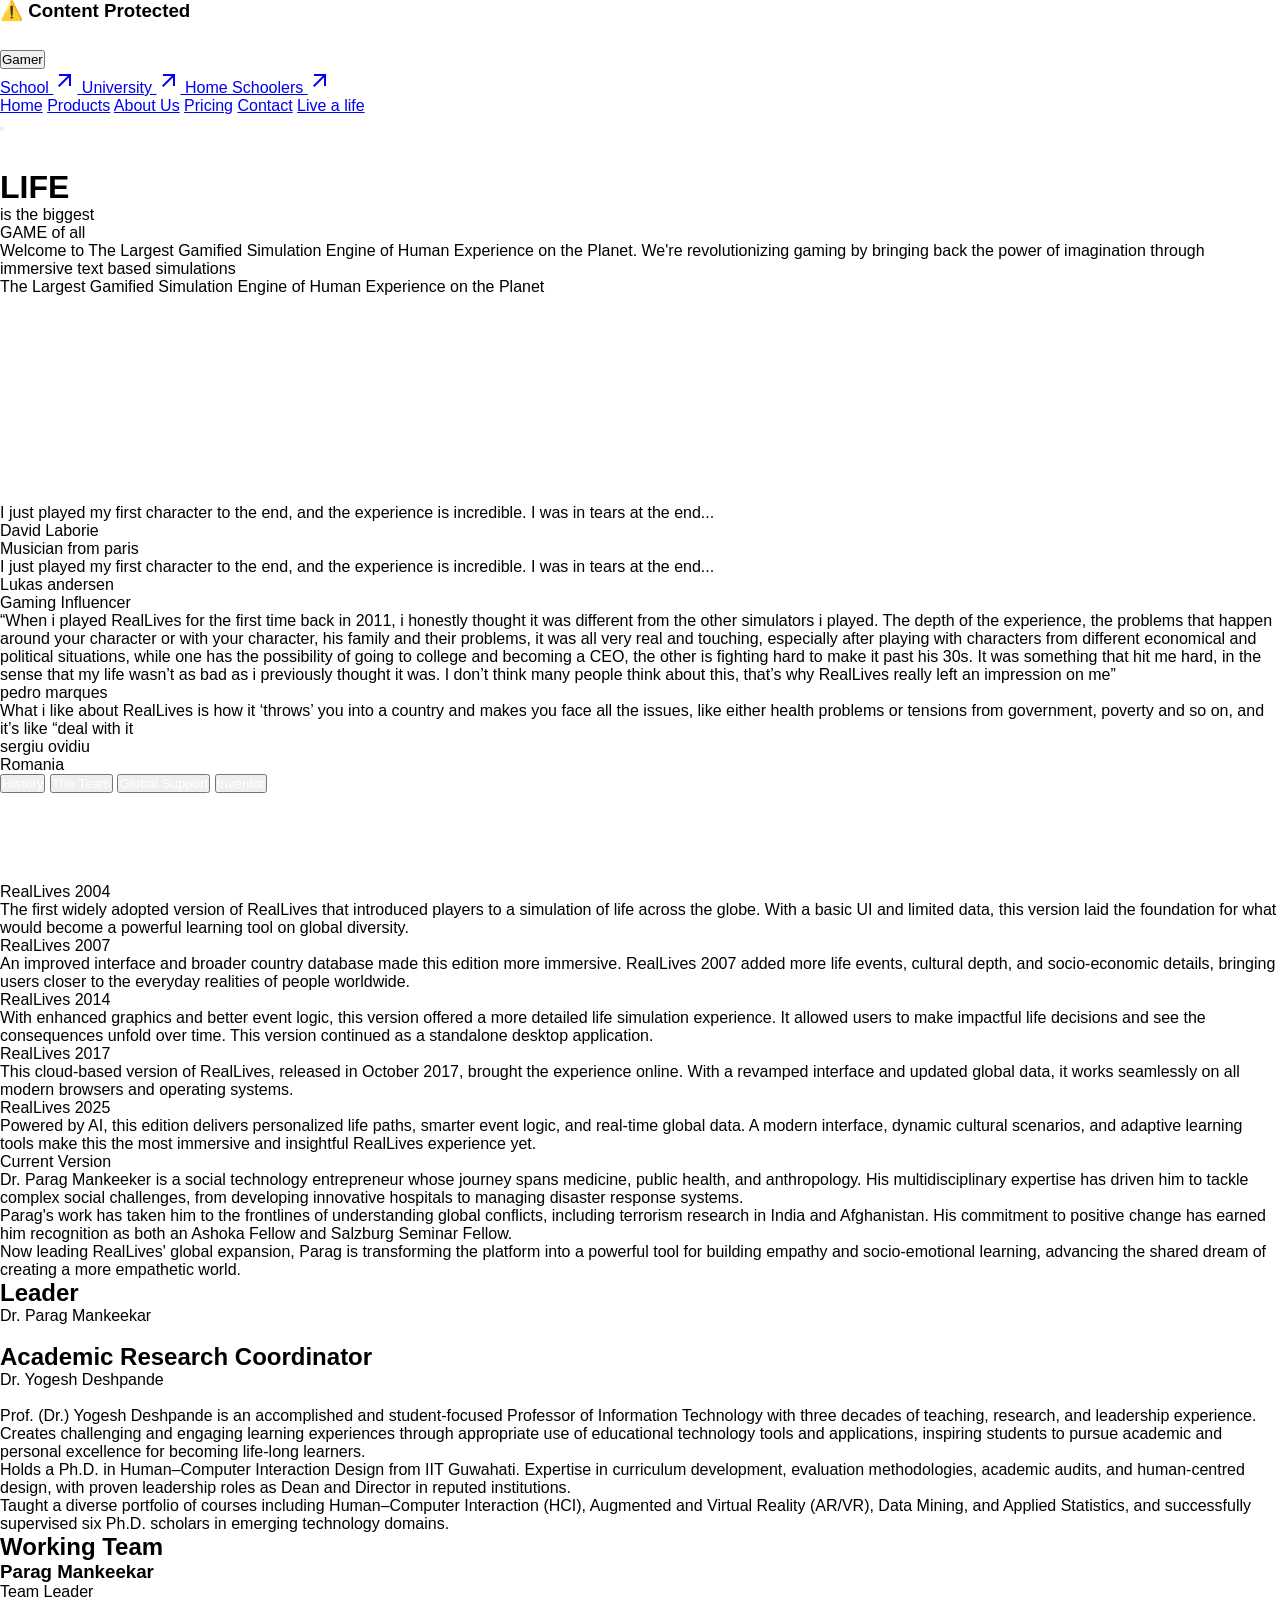
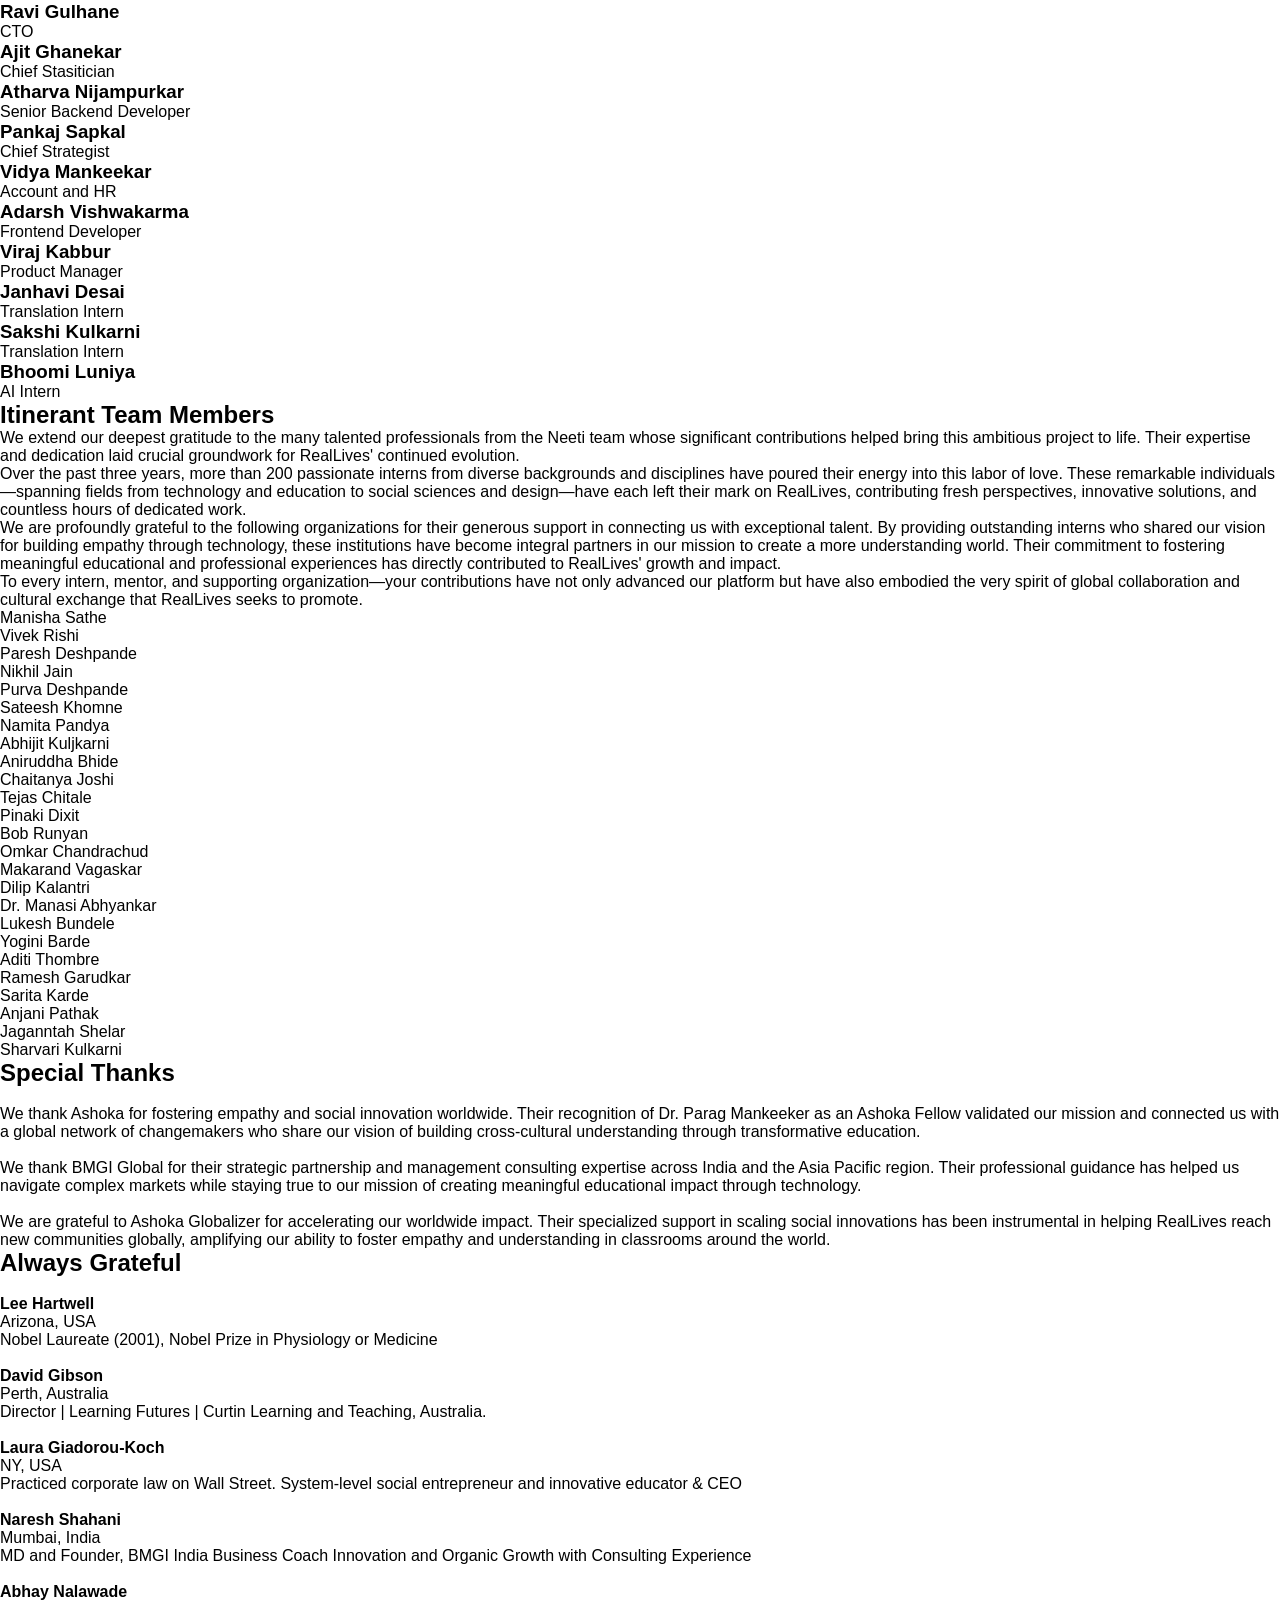
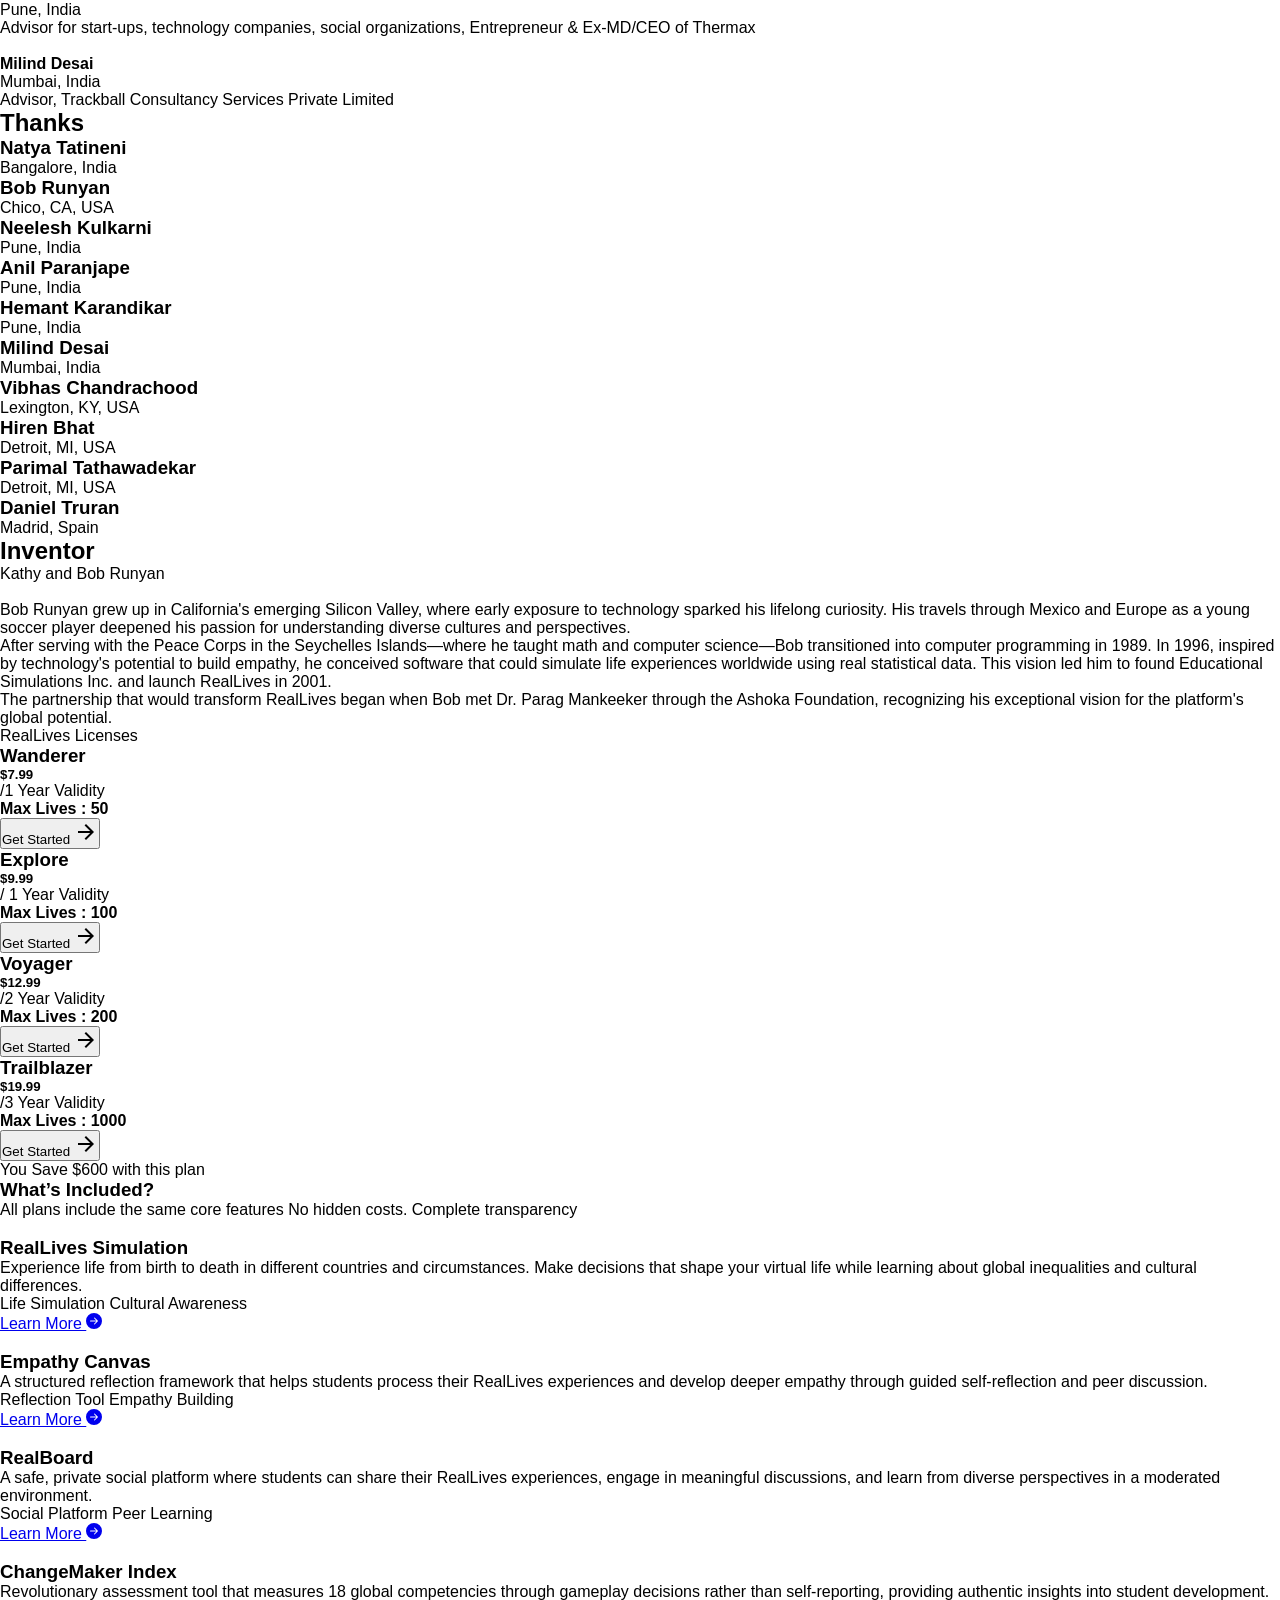
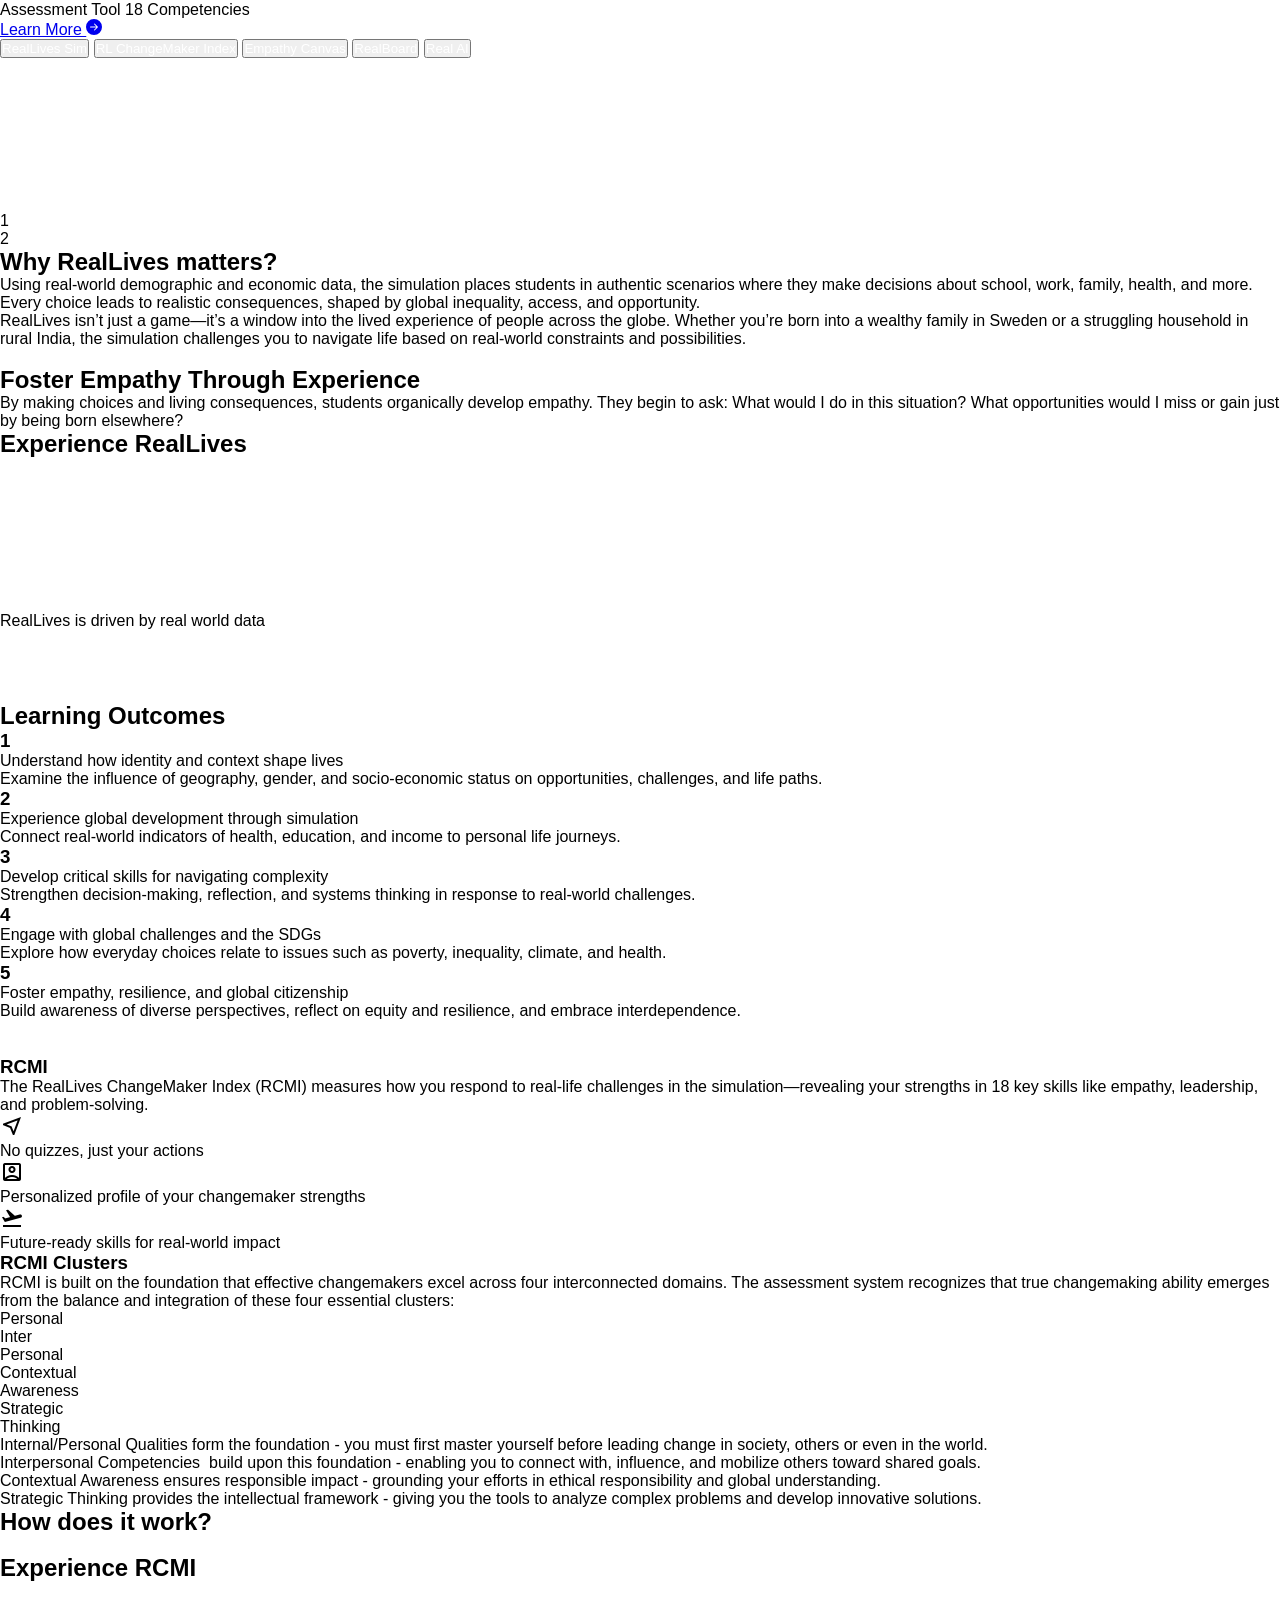
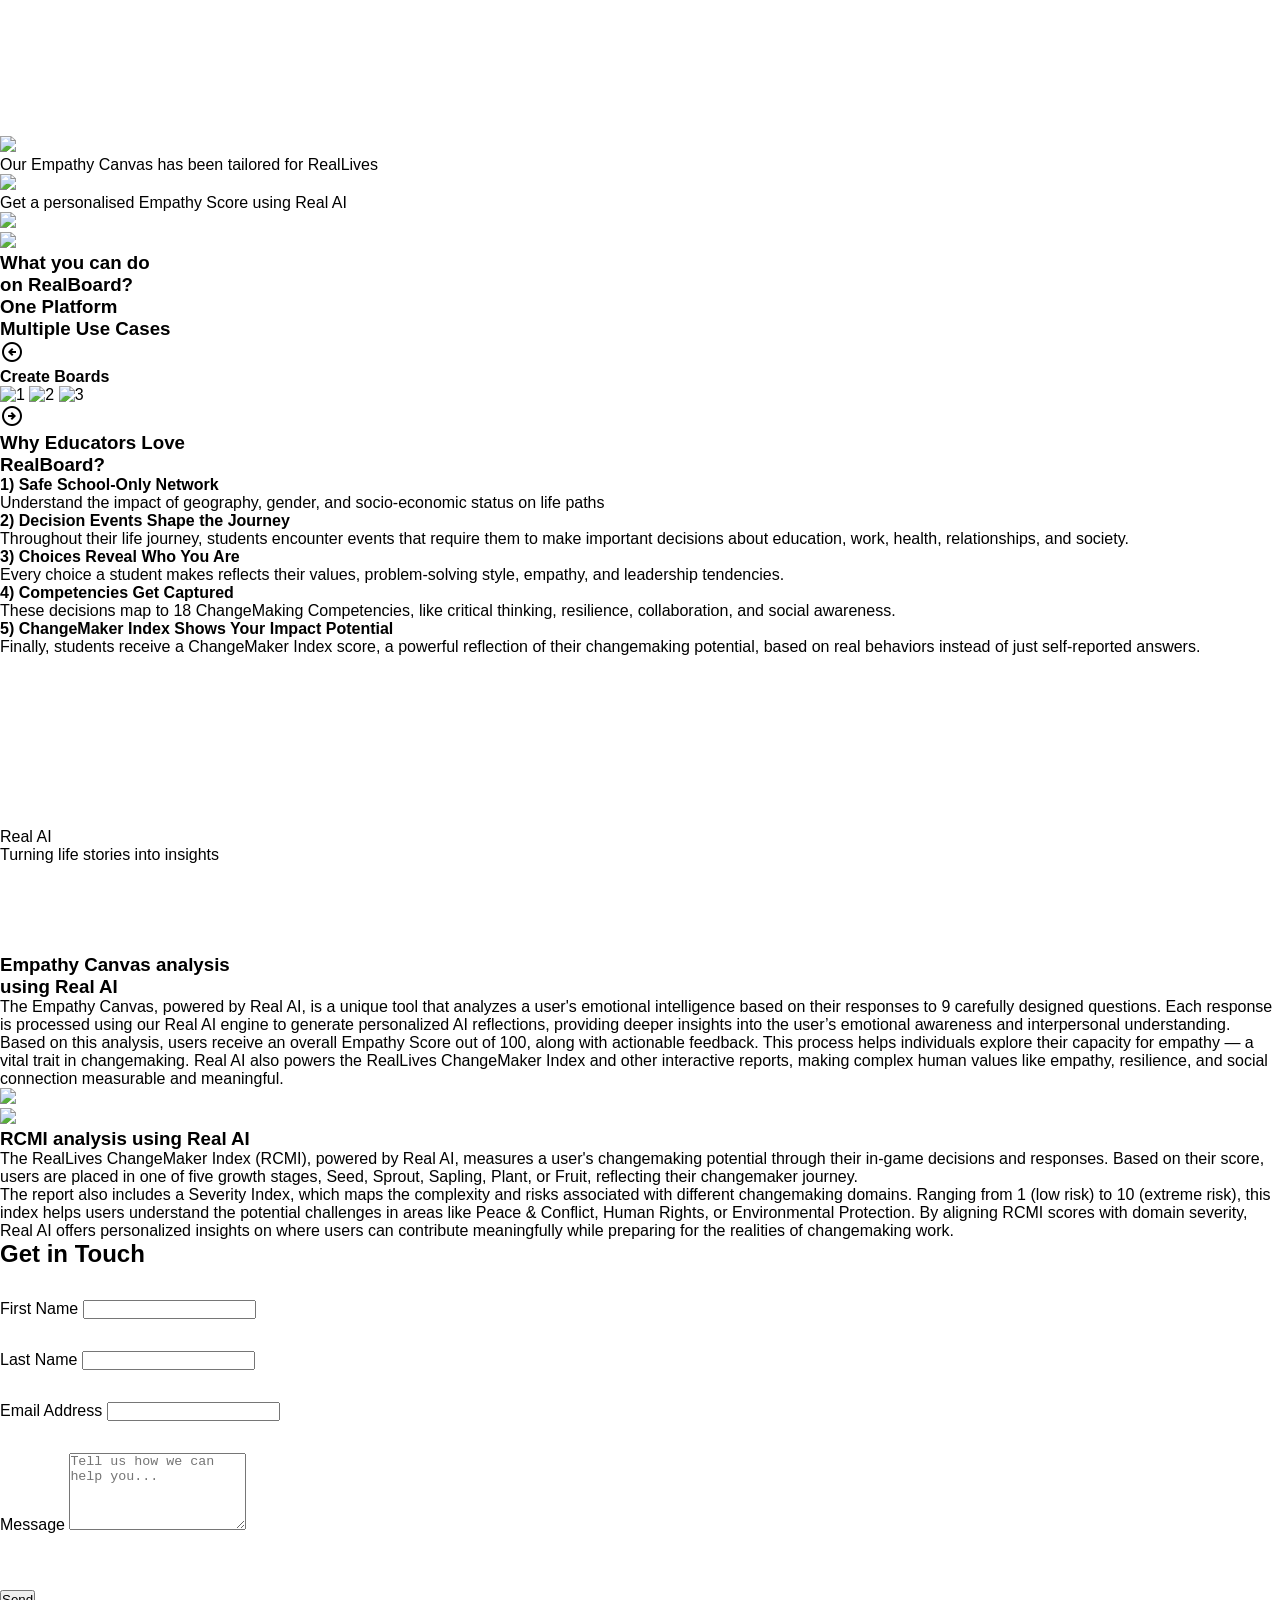
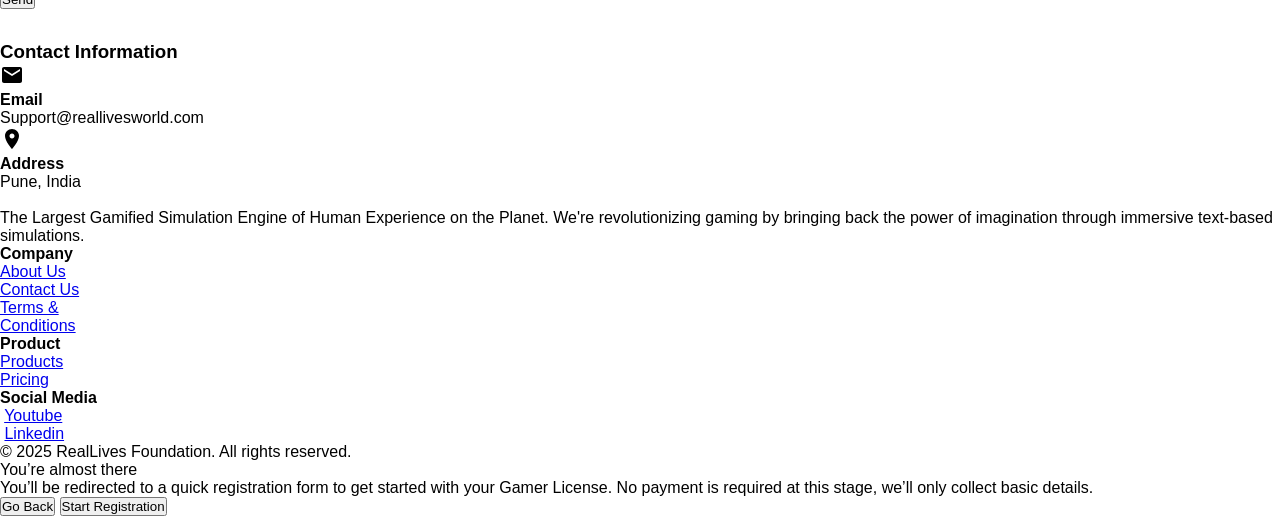
==== gamer.html @ f7b75824 "Add files via upload" ====
<!DOCTYPE html>
<html lang="en">
  <head>
    <!-- Google tag (gtag.js) -->
    <script
      async
      src="https://www.googletagmanager.com/gtag/js?id=AW-16856549656"
    ></script>
    <script>
      window.dataLayer = window.dataLayer || [];
      function gtag() {
        dataLayer.push(arguments);
      }
      gtag("js", new Date());
      gtag("config", "AW-16856549656");
    </script>

    <meta charset="UTF-8" />
    <meta name="viewport" content="width=device-width, initial-scale=1.0" />

    <title>RealLives Foundation</title>
    <meta
      name="description"
      content="Empowering Global Citizens Through Immersive Life Simulation"
    />
    <meta
      name="keywords"
      content="RealLives, life simulation, empathy, global citizenship, gamified learning, education technology, changemaker, AI, social impact, cultural awareness, simulation game, global diversity, student engagement, experiential learning, Real AI, RealBoard, Empathy Canvas, ChangeMaker Index"
    />
    <meta name="author" content="RealLives Foundation" />
    <meta
      property="og:title"
      content="RealLives Foundation - Empowering Global Citizens"
    />
    <meta
      property="og:description"
      content="Experience the largest gamified simulation engine of human experience. Foster empathy, global citizenship, and changemaking skills through immersive text-based simulations."
    />
    
    <meta
      name="twitter:title"
      content="RealLives Foundation - Empowering Global Citizens"
    />
    <meta
      name="twitter:description"
      content="Immersive life simulation for empathy, global citizenship, and changemaking."
    />
    

    <meta charset="UTF-8" />
    <meta name="viewport" content="width=device-width, initial-scale=1.0" />

      <meta
      property="og:image"
      content="https://res.cloudinary.com/dexw6sglh/image/upload/v1771840605/reallives-logo_v5cdkc.png"
    />
    <meta
      property="og:image:secure_url"
      content="https://res.cloudinary.com/dexw6sglh/image/upload/v1771840605/reallives-logo_v5cdkc.png"
    />
    <meta property="og:image:type" content="image/png" />
    <meta property="og:title" content="RealLives Foundation" />

    <title>RealLives Foundation</title>
    <meta
      name="description"
      content="Empowering Global Citizens Through Immersive Life Simulation"
    />
    <!-- <link rel="preconnect" href="https://fonts.googleapis.com" />
	<link rel="preconnect" href="https://fonts.gstatic.com" crossorigin /> -->
    <link
      href="https://fonts.googleapis.com/css2?family=Material+Symbols+Outlined"
      rel="stylesheet"
    />

    <!-- <link href="https://fonts.googleapis.com/css2?family=Inter:wght@300;400;500;600;700&display=swap"
		rel="stylesheet" /> -->

    <link rel="stylesheet" href="css/override.css" />
    <link rel="stylesheet" href="css/gamer-css.css" />

    <link rel="stylesheet" href="css/styles.css" />
    <link rel="icon" type="image/svg+xml" href="logo-image/logo.svg" />
    <meta name="theme-color" content="#066d7b" />
  </head>

  <body style="transition: none !important" class="background-pricing">

    <div id="customAlert" class="custom-alert">
      <div class="custom-alert-box">
        <h3>⚠️ Content Protected</h3>
      </div>
    </div>

    <!-- Header -->

    <header class="fixed-postion">
      <div class="container">
        <nav class="nav padding-header">
          <div class="lang-div">
            <a href="Home.html" class="logo">
              <div class="logo-icon logo-icon-reallives">
                <img
                  class="image-fit"
                  src="logo-image/reallives-white-logo.svg"
                  alt=""
                />
              </div>
            </a>
            <div class="language-switcher">
              <span
                id="langIcon"
                class="material-symbols-outlined cursor"
                title="Language"
                style="color: white"
                translate="no"
                >translate
              </span>
              <div id="customDropdown" class="dropdown hidden">
                <div data-value="en">English</div>
                <div data-value="ko">Korean</div>
                <div data-value="sw">Swedish</div>
                <div data-value="ja">Japanese</div>
                <div data-value="de">German</div>
                <div data-value="fr">French</div>
                <div data-value="hi">Hindi</div>
                <div data-value="mr">Marathi</div>
                <div data-value="ur">Urdu</div>
                <div data-value="fi">Finnish</div>
                <div data-value="zh-CN">Chinese (Simplified)</div>
                <div data-value="zh-TW">Chinese (Traditional)</div>
                <div data-value="es">Spanish</div>
                <div data-value="th">Thai</div>
                <div data-value="ms">Malay</div>
                <div data-value="id">Bahasa Indonesia</div>
                <div data-value="nl">Dutch</div>
                <div data-value="gsw">Swiss German</div>
                <div data-value="it">Italian</div>
              </div>
            </div>
          </div>
          <div id="google_translate_element" style="display: none"></div>

          <div class="nav-links background-navelink-color">
            <div class="dropdown-wrapper">
              <button class="dropdown-button gamer-btn-color">Gamer</button>
              <div class="dropdown-menu">
                <a href="school-index.html" target="_blank">
                  School
                  <span
                    class="material-symbols-outlined arrow-left"
                    translate="no"
                  >
                    arrow_outward
                  </span>
                </a>
                <a href="university-index.html" target="_blank">
                  University
                  <span
                    class="material-symbols-outlined arrow-left"
                    translate="no"
                  >
                    arrow_outward
                  </span>
                </a>
                <a href="parent-index.html" target="_blank">
                  Home Schoolers
                  <span
                    class="material-symbols-outlined arrow-left"
                    translate="no"
                  >
                    arrow_outward
                  </span>
                </a>
              </div>
            </div>

            <a href="#gamer-home" class="nav-link active white-nagation-color"
              >Home</a
            >

            <a href="#products" class="nav-link white-nagation-color"
              >Products</a
            >

            <a href="#about-us-gamer" class="nav-link white-nagation-color"
              >About Us</a
            >

            <a href="#pricing" class="nav-link white-nagation-color">Pricing</a>

            <a href="#contact-us" class="nav-link white-nagation-color"
              >Contact</a
            >

            <a
              class="live-a-life-btn white-nagation-color"
              href="https://reallivesworld.com/login"
              target="_blank"
            >
              Live a life
            </a>
          </div>

          <button class="mobile-menu-toggle" aria-label="Toggle menu">
            <span class="background-white"></span>
            <span class="background-white"></span>
            <span class="background-white"></span>
          </button>
        </nav>
      </div>
    </header>

    <!-- Lodder Section -->
    <div id="loader-overlay">
      <div class="loader"></div>
    </div>

    <div id="gamer">
      <!-- gamer screen  -->

      <div
        class="container-wrapper-rc gap-gamer tab-panel active"
        id="gamer-home"
      >
        <div class="gamer-container-screen">
          <img
            class="gamer-image-width"
            src="image/background-gamer-image.jpg"
            alt=""
          />

          <div class="gamer-meddle-text">
            <div class="wrapper-gamer-text">
              <div class="text-gamer-title-box">
                <div class="two-box-text-container">
                  <img
                    class="bracetes-style absolute-cots-gamer"
                    src="image/top-bracetes.png"
                    alt=""
                  />

                  <h1 class="life-text">LIFE</h1>

                  <p class="mid-text-gamer">is the biggest</p>

                  <p class="foot-text-style">
                    <span class="game-text-style">GAME </span> of all
                    <img
                      class="bracetes-style"
                      src="image/top-bracetes.png"
                      alt=""
                    />
                  </p>
                </div>

                <div class="two-box-text-container">
                  <p class="data-gamer-top-text">
                    Welcome to The Largest Gamified Simulation Engine of Human
                    Experience on the Planet. We're revolutionizing gaming by
                    bringing back the power of imagination through immersive
                    text based simulations
                  </p>
                </div>

                <!-- <img class="width-image" src="image/gamer-main-text.svg	" alt="" /> -->
              </div>
            </div>

            <p class="gamer-text-1">
              The Largest Gamified Simulation Engine of Human Experience on the
              Planet
            </p>
          </div>
        </div>

        <div class="gamer-gameplay-container">
          <div class="gameplay-text">
            <img src="image-add/GAMEPLAY.svg" alt="" />
          </div>

          <div class="embed-container-box gamer-top-padding">
            <div class="iframe-wrapper">
              <iframe
                class="iframe-width"
                src="https://demo.arcade.software/T3kOXgmqRKrPgCzTcKQF?embed&embed_mobile=tab&embed_desktop=inline&show_copy_link=true"
                frameborder="0"
              ></iframe>
            </div>
          </div>

          <div class="text-image-data-container margin-top-1">
            <img src="image/gamer-timeline.svg" alt="" />
          </div>

          <div class="what-gamer-says-container">
            <div class="what-gamer-say-box flex-center">
              <img src="image-add/WHAT GAMERS SAY.svg" alt="" />
            </div>

            <div class="message-structure-container">
              <div class="gamer-left-box">
                <div class="review-box">
                  <p>
                    I just played my first character to the end, and the
                    experience is incredible. I was in tears at the end...
                  </p>

                  <span class="span-name-title">
                    <div class="review-author">David Laborie</div>

                    <p>Musician from paris</p>
                  </span>
                </div>

                <div class="review-box">
                  <p>
                    I just played my first character to the end, and the
                    experience is incredible. I was in tears at the end...
                  </p>

                  <span class="span-name-title">
                    <div class="review-author">Lukas andersen</div>

                    <p>Gaming Influencer</p>
                  </span>
                </div>
              </div>

              <div class="mid-gamer-box">
                <div class="review-box">
                  <p>
                    “When i played RealLives for the first time back in 2011, i
                    honestly thought it was different from the other simulators
                    i played. The depth of the experience, the problems that
                    happen around your character or with your character, his
                    family and their problems, it was all very real and
                    touching, especially after playing with characters from
                    different economical and political situations, while one has
                    the possibility of going to college and becoming a CEO, the
                    other is fighting hard to make it past his 30s. It was
                    something that hit me hard, in the sense that my life wasn’t
                    as bad as i previously thought it was. I don’t think many
                    people think about this, that’s why RealLives really left an
                    impression on me”
                  </p>

                  <span class="span-name-title">
                    <div class="review-author">pedro marques</div>

                    <!-- <p>Musician from paris</p> -->
                  </span>
                </div>
              </div>

              <div class="gamer-right-box">
                <div class="review-box">
                  <p>
                    What i like about RealLives is how it ‘throws’ you into a
                    country and makes you face all the issues, like either
                    health problems or tensions from government, poverty and so
                    on, and it’s like “deal with it
                  </p>

                  <span class="span-name-title">
                    <div class="review-author">sergiu ovidiu</div>

                    <p>Romania</p>
                  </span>
                </div>
              </div>
            </div>
          </div>
        </div>
      </div>
      <!-- gamer screen  -->

      <!-- about us  -->
      <section
        id="about-us-gamer"
        class="hero-page background-color-transparent p-t-4 tab-panel"
      >
        <div class="container">
          <div class="tabs">
            <button
              class="tab-btn active"
              data-group="group3"
              data-tab="tabE1"
              data-color="#F2D3BC"
            >
              History
            </button>
            <button
              class="tab-btn"
              data-group="group3"
              data-tab="tabE2"
              data-color="#DCF6E0"
            >
              The Team
            </button>
            <button
              class="tab-btn"
              data-group="group3"
              data-tab="tabE3"
              data-color="#DAEDF1"
            >
              Global Support
            </button>
            <button
                class="tab-btn"
                data-group="group3"
                data-tab="tabE4"
                data-color="rgb(197 211 242)"
              >
               Inventor
              </button>
          </div>

          <div class="tab-content active" data-group="group3" id="tabE1">
            <div class="container-history-tab">
              <div class="history-first-container">
                <div class="image-card-reallives width-88">
                  <img src="gamer-image/reallives-start-1.svg" alt="" />
                </div>
                <div class="image-card-reallives width-88">
                  <img src="gamer-image/reallives-start-2.svg" alt="" />
                </div>
                <div class="image-card-reallives width-88">
                  <img src="gamer-image/reallives-start-3.svg" alt="" />
                </div>
                <div class="image-card-reallives width-88">
                  <img src="image/reallives-logo 1.svg" alt="" />
                </div>

                <div class="image-card-reallives width-88">
                  <img src="image/rl-ai-logo.svg" alt="" />
                </div>
              </div>

              <div class="line-arrow-box">
                <div class="line-inner-box">
                  <div class="arrow-box">
                    <div class="line-arrow-2"></div>
                  </div>

                  <div class="arrow-box">
                    <div class="line-arrow-2"></div>
                  </div>

                  <div class="arrow-box">
                    <div class="line-arrow-2"></div>
                  </div>

                  <div class="arrow-box">
                    <div class="line-arrow-2"></div>
                  </div>

                  <div class="arrow-box">
                    <div class="line-arrow-2"></div>
                  </div>
                </div>
              </div>

              <div class="history-second-container">
                <div class="card-realives-version">
                  <p class="reallives-text-version color-gamer-2a">
                    RealLives 2004
                  </p>

                  <p class="reallives-description-text color-gamer-2a">
                    The first widely adopted version of RealLives that
                    introduced players to a simulation of life across the globe.
                    With a basic UI and limited data, this version laid the
                    foundation for what would become a powerful learning tool on
                    global diversity.
                  </p>
                </div>

                <div class="card-realives-version">
                  <p class="reallives-text-version color-gamer-2a">
                    RealLives 2007
                  </p>

                  <p class="reallives-description-text color-gamer-2a">
                    An improved interface and broader country database made this
                    edition more immersive. RealLives 2007 added more life
                    events, cultural depth, and socio-economic details, bringing
                    users closer to the everyday realities of people worldwide.
                  </p>
                </div>

                <div class="card-realives-version">
                  <p class="reallives-text-version color-gamer-2a">
                    RealLives 2014
                  </p>

                  <p class="reallives-description-text color-gamer-2a">
                    With enhanced graphics and better event logic, this version
                    offered a more detailed life simulation experience. It
                    allowed users to make impactful life decisions and see the
                    consequences unfold over time. This version continued as a
                    standalone desktop application.
                  </p>
                </div>

                <div class="card-realives-version">
                  <p class="reallives-text-version color-gamer-2a">
                    RealLives 2017
                  </p>

                  <p class="reallives-description-text color-gamer-2a">
                    This cloud-based version of RealLives, released in October
                    2017, brought the experience online. With a revamped
                    interface and updated global data, it works seamlessly on
                    all modern browsers and operating systems.
                  </p>
                </div>

                <div class="card-realives-version">
                  <p class="reallives-text-version color-gamer-2a">
                    RealLives 2025
                  </p>

                  <p class="reallives-description-text color-gamer-2a">
                    Powered by AI, this edition delivers personalized life
                    paths, smarter event logic, and real-time global data. A
                    modern interface, dynamic cultural scenarios, and adaptive
                    learning tools make this the most immersive and insightful
                    RealLives experience yet.
                  </p>

                  <span class="current-version"> Current Version </span>
                </div>
              </div>
            </div>
          </div>

          <div class="tab-content" data-group="group3" id="tabE2">
            <div class="reallives-inforamation-container">
              <!-- <div class="container-founder-reallives">
                <div class="image-title-fouder">
                  <span class="inventor-container">
                    <h1 class="color-white-gamer">Inventor</h1>
                    <p class="color-white-gamer">Kathy and Bob Runyan</p>
                  </span>

                  <div class="inventor-image-box">
                    <img
                      class="width-image"
                      src="image-add/bob-image.jpg"
                      alt=""
                    />
                  </div>
                </div>

                <div
                  class="descritpion-container-founder month-count-text-gamer"
                >
                  <p>
                    Bob Runyan grew up in California's emerging Silicon Valley,
                    where early exposure to technology sparked his lifelong
                    curiosity. His travels through Mexico and Europe as a young
                    soccer player deepened his passion for understanding diverse
                    cultures and perspectives.
                  </p>
                  <p>
                    After serving with the Peace Corps in the Seychelles
                    Islands—where he taught math and computer science—Bob
                    transitioned into computer programming in 1989. In 1996,
                    inspired by technology's potential to build empathy, he
                    conceived software that could simulate life experiences
                    worldwide using real statistical data. This vision led him
                    to found Educational Simulations Inc. and launch RealLives
                    in 2001.
                  </p>
                  <p>
                    The partnership that would transform RealLives began when
                    Bob met Dr. Parag Mankeeker through the Ashoka Foundation,
                    recognizing his exceptional vision for the platform's global
                    potential.
                  </p>
                </div>
              </div> -->

              <div class="leader-container-section">
                <div
                  class="descritpion-container-founder month-count-text-gamer"
                >
                  <p>
                    Dr. Parag Mankeeker is a social technology entrepreneur
                    whose journey spans medicine, public health, and
                    anthropology. His multidisciplinary expertise has driven him
                    to tackle complex social challenges, from developing
                    innovative hospitals to managing disaster response systems.
                  </p>
                  <p>
                    Parag's work has taken him to the frontlines of
                    understanding global conflicts, including terrorism research
                    in India and Afghanistan. His commitment to positive change
                    has earned him recognition as both an Ashoka Fellow and
                    Salzburg Seminar Fellow.
                  </p>
                  <p>
                    Now leading RealLives' global expansion, Parag is
                    transforming the platform into a powerful tool for building
                    empathy and socio-emotional learning, advancing the shared
                    dream of creating a more empathetic world.
                  </p>
                </div>

                <div class="image-title-fouder">
                  <span class="inventor-container">
                    <h1 class="color-white-gamer">Leader</h1>
                    <p class="color-white-gamer">Dr. Parag Mankeekar</p>
                  </span>

                  <div class="inventor-image-box">
                    <img
                      class="width-image"
                      src="image-add/ceo-image.jpg"
                      alt=""
                    />
                  </div>
                </div>
              </div>

              <div class="container-founder-reallives">
                <div class="image-title-fouder">
                  <span class="inventor-container">
                    <h1 class="color-white-gamer">Academic  Research Coordinator</h1>
                    <p class="color-white-gamer">Dr. Yogesh Deshpande</p>
                  </span>

                  <div class="inventor-image-box">
                    <img
                      class="width-image"
                      src="image/YDD-2.png"
                      alt=""
                    />
                  </div>
                </div>

                <div class="descritpion-container-founder">
                  <p class="color-white-gamer">
                    Prof. (Dr.) Yogesh Deshpande is an accomplished and student-focused Professor of Information Technology with three decades of teaching, research, and leadership experience. Creates challenging and engaging learning experiences through appropriate use of educational technology tools and applications, inspiring students to pursue academic and personal excellence for becoming life-long learners. 
                  </p>
                  <p class="color-white-gamer">
                    Holds a Ph.D. in Human–Computer Interaction Design from IIT Guwahati. Expertise in curriculum development, evaluation methodologies, academic audits, and human-centred design, with proven leadership roles as Dean and Director in reputed institutions. 
                  </p>
                  <p class="color-white-gamer">
                    Taught a diverse portfolio of courses including Human–Computer Interaction (HCI), Augmented and Virtual Reality (AR/VR), Data Mining, and Applied Statistics, and successfully supervised six Ph.D. scholars in emerging technology domains.
                  </p>
                </div>
              </div>

              <div class="team-reallives-container">
                <h1 class="color-white-gamer">Working Team</h1>

                <div class="team-box-mian working-team-background-color">
                  <div class="name-box-colume">
                    <h3 class="name-user text-card-black-gamer">
                      Parag Mankeekar
                    </h3>
                    <p class="name-profile month-count-text-gamer">
                      Team Leader
                    </p>
                  </div>

                  <div class="name-box-colume">
                    <h3 class="name-user text-card-black-gamer">
                      Ravi Gulhane
                    </h3>
                    <p class="name-profile month-count-text-gamer">CTO</p>
                  </div>

                  <div class="name-box-colume">
                    <h3 class="name-user text-card-black-gamer">
                      Ajit Ghanekar
                    </h3>
                    <p class="name-profile month-count-text-gamer">
                      Chief Stasitician
                    </p>
                  </div>

                  <div class="name-box-colume">
                    <h3 class="name-user text-card-black-gamer">
                      Atharva Nijampurkar
                    </h3>
                    <p class="name-profile month-count-text-gamer">
                      Senior Backend Developer
                    </p>
                  </div>

                  <div class="name-box-colume">
                    <h3 class="name-user text-card-black-gamer">
                      Pankaj Sapkal
                    </h3>
                    <p class="name-profile month-count-text-gamer">
                      Chief Strategist
                    </p>
                  </div>

                  <div class="name-box-colume">
                    <h3 class="name-user text-card-black-gamer">
                      Vidya Mankeekar
                    </h3>
                    <p class="name-profile month-count-text-gamer">
                      Account and HR
                    </p>
                  </div>

                  <div class="name-box-colume">
                    <h3 class="name-user text-card-black-gamer">
                      Adarsh Vishwakarma
                    </h3>
                    <p class="name-profile month-count-text-gamer">
                      Frontend Developer
                    </p>
                  </div>

                  <div class="name-box-colume">
                    <h3 class="name-user text-card-black-gamer">
                      Viraj Kabbur
                    </h3>
                    <p class="name-profile month-count-text-gamer">
                      Product Manager
                    </p>
                  </div>

                  <div class="name-box-colume">
                    <h3 class="name-user text-card-black-gamer">
                      Janhavi Desai
                    </h3>
                    <p class="name-profile month-count-text-gamer">
                      Translation Intern
                    </p>
                  </div>

                  <div class="name-box-colume">
                    <h3 class="name-user text-card-black-gamer">
                      Sakshi Kulkarni
                    </h3>
                    <p class="name-profile month-count-text-gamer">
                      Translation Intern
                    </p>
                  </div>

                  <div class="name-box-colume">
                    <h3 class="name-user text-card-black-gamer">
                      Bhoomi Luniya
                    </h3>
                    <p class="name-profile month-count-text-gamer">AI Intern</p>
                  </div>
                </div>
              </div>

              <div class="interant-team-member-container">
                <div class="inerant-description-container">
                  <h1 class="text-title-inerant color-white-gamer">
                    Itinerant Team Members
                  </h1>

                  <div
                    class="descritpion-container-founder padding-top-0 month-count-text-gamer"
                  >
                    <p>
                      We extend our deepest gratitude to the many talented
                      professionals from the Neeti team whose significant
                      contributions helped bring this ambitious project to life.
                      Their expertise and dedication laid crucial groundwork for
                      RealLives' continued evolution.
                    </p>

                    <p>
                      Over the past three years, more than 200 passionate
                      interns from diverse backgrounds and disciplines have
                      poured their energy into this labor of love. These
                      remarkable individuals—spanning fields from technology and
                      education to social sciences and design—have each left
                      their mark on RealLives, contributing fresh perspectives,
                      innovative solutions, and countless hours of dedicated
                      work.
                    </p>

                    <p>
                      We are profoundly grateful to the following organizations
                      for their generous support in connecting us with
                      exceptional talent. By providing outstanding interns who
                      shared our vision for building empathy through technology,
                      these institutions have become integral partners in our
                      mission to create a more understanding world. Their
                      commitment to fostering meaningful educational and
                      professional experiences has directly contributed to
                      RealLives' growth and impact.
                    </p>

                    <p>
                      To every intern, mentor, and supporting organization—your
                      contributions have not only advanced our platform but have
                      also embodied the very spirit of global collaboration and
                      cultural exchange that RealLives seeks to promote.
                    </p>
                  </div>
                </div>

                <div class="name-change-animation-box">
                  <div class="name-box black-card-color color-white-gamer">
                    <div class="slot slot-1 color-white-gamer">
                      <p>Manisha Sathe</p>
                      <p>Vivek Rishi</p>
                      <p>Paresh Deshpande</p>
                      <p>Nikhil Jain</p>
                      <p>Purva Deshpande</p>
                      <p>Sateesh Khomne</p>
                      <p>Namita Pandya</p>
                      <p>Abhijit Kuljkarni</p>
                      <p>Aniruddha Bhide</p>
                      <p>Chaitanya Joshi</p>
                      <p>Tejas Chitale</p>
                      <p>Pinaki Dixit</p>
                      <p>Bob Runyan</p>
                    </div>

                    <!-- Slot 2 -->

                    <div class="slot slot-2">
                      <p>Omkar Chandrachud</p>
                      <p>Makarand Vagaskar</p>
                      <p>Dilip Kalantri</p>
                      <p>Dr. Manasi Abhyankar</p>
                      <p>Lukesh Bundele</p>
                      <p>Yogini Barde</p>
                      <p>Aditi Thombre</p>
                      <p>Ramesh Garudkar</p>
                      <p>Sarita Karde</p>
                      <p>Anjani Pathak</p>
                      <p>Jaganntah Shelar</p>
                      <p>Sharvari Kulkarni</p>
                    </div>
                  </div>
                </div>
              </div>
            </div>
          </div>

          <div class="tab-content" data-group="group3" id="tabE3">
            <div class="container-main-global-suport">
              <div class="container-thanks-box">
                <h1 class="special-thanks-title color-white-gamer">
                  Special Thanks
                </h1>

                <div class="special-thanks-container">
                  <div class="colume-box-data special-thanks-backgroundcolor">
                    <div class="image-thanks-box">
                      <img
                        class="width-image"
                        src="global-support-image/thanks-ashoka-img.jpg"
                        alt=""
                      />
                    </div>

                    <p class="text-card-black-gamer">
                      We thank Ashoka for fostering empathy and social
                      innovation worldwide. Their recognition of Dr. Parag
                      Mankeeker as an Ashoka Fellow validated our mission and
                      connected us with a global network of changemakers who
                      share our vision of building cross-cultural understanding
                      through transformative education.
                    </p>
                  </div>

                  <div class="colume-box-data special-thanks-backgroundcolor">
                    <div class="image-thanks-box">
                      <img
                        class="width-image"
                        src="global-support-image/bmgi-img.jpg"
                        alt=""
                      />
                    </div>

                    <p class="text-card-black-gamer">
                      We thank BMGI Global for their strategic partnership and
                      management consulting expertise across India and the Asia
                      Pacific region. Their professional guidance has helped us
                      navigate complex markets while staying true to our mission
                      of creating meaningful educational impact through
                      technology.
                    </p>
                  </div>

                  <div class="colume-box-data special-thanks-backgroundcolor">
                    <div class="image-thanks-box">
                      <img
                        class="width-image"
                        src="global-support-image/impact-world-img.png"
                        alt=""
                      />
                    </div>

                    <p class="text-card-black-gamer">
                      We are grateful to Ashoka Globalizer for accelerating our
                      worldwide impact. Their specialized support in scaling
                      social innovations has been instrumental in helping
                      RealLives reach new communities globally, amplifying our
                      ability to foster empathy and understanding in classrooms
                      around the world.
                    </p>
                  </div>
                </div>
              </div>

              <div class="container-gratfull-reallives">
                <h1 class="special-thanks-title color-white-gamer">
                  Always Grateful
                </h1>

                <div class="colume-gratefull-reallives">
                  <div class="members-colume-box">
                    <div class="image-thanks-box">
                      <img
                        class="width-image"
                        src="global-support-image/Lee Hartwell-img.jpg"
                        alt=""
                      />
                    </div>

                    <div class="descritption-profile-box">
                      <span>
                        <h4 class="memebr-name-title color-white-gamer">
                          Lee Hartwell
                        </h4>
                        <p class="country-title-text text-card-black-gamer">
                          Arizona, USA
                        </p>
                      </span>

                      <p class="member-descritption-text text-card-black-gamer">
                        Nobel Laureate (2001), Nobel Prize in Physiology or
                        Medicine
                      </p>
                    </div>
                  </div>

                  <div class="members-colume-box">
                    <div class="image-thanks-box">
                      <img
                        class="width-image"
                        src="global-support-image/David Gibson-img.jpg"
                        alt=""
                      />
                    </div>

                    <div class="descritption-profile-box">
                      <span>
                        <h4 class="memebr-name-title color-white-gamer">
                          David Gibson
                        </h4>
                        <p class="country-title-text text-card-black-gamer">
                          Perth, Australia
                        </p>
                      </span>

                      <p class="member-descritption-text text-card-black-gamer">
                        Director | Learning Futures | Curtin Learning and
                        Teaching, Australia.
                      </p>
                    </div>
                  </div>

                  <div class="members-colume-box">
                    <div class="image-thanks-box">
                      <img
                        class="width-image"
                        src="global-support-image/Laura Giadorou-Koch-img.jpg"
                        alt=""
                      />
                    </div>

                    <div class="descritption-profile-box">
                      <span>
                        <h4 class="memebr-name-title color-white-gamer">
                          Laura Giadorou-Koch
                        </h4>
                        <p class="country-title-text text-card-black-gamer">
                          NY, USA
                        </p>
                      </span>

                      <p class="member-descritption-text text-card-black-gamer">
                        Practiced corporate law on Wall Street. System-level
                        social entrepreneur and innovative educator & CEO
                      </p>
                    </div>
                  </div>

                  <div class="members-colume-box">
                    <div class="image-thanks-box">
                      <img
                        class="width-image"
                        src="global-support-image/Naresh Shahani-img.jpg"
                        alt=""
                      />
                    </div>

                    <div class="descritption-profile-box">
                      <span>
                        <h4 class="memebr-name-title color-white-gamer">
                          Naresh Shahani
                        </h4>
                        <p class="country-title-text text-card-black-gamer">
                          Mumbai, India
                        </p>
                      </span>

                      <p class="member-descritption-text text-card-black-gamer">
                        MD and Founder, BMGI India Business Coach Innovation and
                        Organic Growth with Consulting Experience
                      </p>
                    </div>
                  </div>

                  <div class="members-colume-box">
                    <div class="image-thanks-box">
                      <img
                        class="width-image"
                        src="global-support-image/Abhay Nalawade-img.jpg"
                        alt=""
                      />
                    </div>

                    <div class="descritption-profile-box">
                      <span>
                        <h4 class="memebr-name-title color-white-gamer">
                          Abhay Nalawade
                        </h4>
                        <p class="country-title-text text-card-black-gamer">
                          Pune, India
                        </p>
                      </span>

                      <p class="member-descritption-text text-card-black-gamer">
                        Advisor for start-ups, technology companies, social
                        organizations, Entrepreneur & Ex-MD/CEO of Thermax
                      </p>
                    </div>
                  </div>

                  <div class="members-colume-box">
                    <div class="image-thanks-box">
                      <img
                        class="width-image"
                        src="global-support-image/Milind Desai-img.jpg"
                        alt=""
                      />
                    </div>

                    <div class="descritption-profile-box">
                      <span>
                        <h4 class="memebr-name-title color-white-gamer">
                          Milind Desai
                        </h4>
                        <p class="country-title-text text-card-black-gamer">
                          Mumbai, India
                        </p>
                      </span>

                      <p class="member-descritption-text text-card-black-gamer">
                        Advisor, Trackball Consultancy Services Private Limited
                      </p>
                    </div>
                  </div>
                </div>
              </div>

              <div class="team-reallives-container">
                <h1 class="text-center color-white-gamer">Thanks</h1>

                <div class="team-box-mian working-team-background-color">
                  <div class="name-box-colume">
                    <h3 class="name-user text-card-black-gamer">
                      Natya Tatineni
                    </h3>
                    <p class="name-profile month-count-text-gamer">
                      Bangalore, India
                    </p>
                  </div>

                  <div class="name-box-colume">
                    <h3 class="name-user text-card-black-gamer">Bob Runyan</h3>
                    <p class="name-profile month-count-text-gamer">
                      Chico, CA, USA
                    </p>
                  </div>

                  <div class="name-box-colume">
                    <h3 class="name-user text-card-black-gamer">
                      Neelesh Kulkarni
                    </h3>
                    <p class="name-profile month-count-text-gamer">
                      Pune, India
                    </p>
                  </div>

                  <div class="name-box-colume">
                    <h3 class="name-user text-card-black-gamer">
                      Anil Paranjape
                    </h3>
                    <p class="name-profile month-count-text-gamer">
                      Pune, India
                    </p>
                  </div>

                  <div class="name-box-colume">
                    <h3 class="name-user text-card-black-gamer">
                      Hemant Karandikar
                    </h3>
                    <p class="name-profile month-count-text-gamer">
                      Pune, India
                    </p>
                  </div>

                  <div class="name-box-colume">
                    <h3 class="name-user text-card-black-gamer">
                      Milind Desai
                    </h3>
                    <p class="name-profile month-count-text-gamer">
                      Mumbai, India
                    </p>
                  </div>

                  <div class="name-box-colume">
                    <h3 class="name-user text-card-black-gamer">
                      Vibhas Chandrachood
                    </h3>
                    <p class="name-profile month-count-text-gamer">
                      Lexington, KY, USA
                    </p>
                  </div>

                  <div class="name-box-colume">
                    <h3 class="name-user text-card-black-gamer">Hiren Bhat</h3>
                    <p class="name-profile month-count-text-gamer">
                      Detroit, MI, USA
                    </p>
                  </div>

                  <div class="name-box-colume">
                    <h3 class="name-user text-card-black-gamer">
                      Parimal Tathawadekar
                    </h3>
                    <p class="name-profile month-count-text-gamer">
                      Detroit, MI, USA
                    </p>
                  </div>

                  <div class="name-box-colume">
                    <h3 class="name-user text-card-black-gamer">
                      Daniel Truran
                    </h3>
                    <p class="name-profile month-count-text-gamer">
                      Madrid, Spain
                    </p>
                  </div>
                </div>
              </div>
            </div>
          </div>

          <div class="tab-content" data-group="group3" id="tabE4">

                 <div class="container-founder-reallives">
                  <div class="image-title-fouder">
                    <span class="inventor-container">
                      <h1 class="color-white-gamer">Inventor</h1>
                      <p class="color-white-gamer">Kathy and Bob Runyan</p>
                    </span>

                    <div class="inventor-image-box">
                      <img
                        class="width-image"
                        src="image-add/bob-image.jpg"
                        alt=""
                      />
                    </div>
                  </div>

                  <div class="descritpion-container-founder">
                    <p class="color-white-gamer">
                      Bob Runyan grew up in California's emerging Silicon
                      Valley, where early exposure to technology sparked his
                      lifelong curiosity. His travels through Mexico and Europe
                      as a young soccer player deepened his passion for
                      understanding diverse cultures and perspectives.
                    </p>
                    <p class="color-white-gamer">
                      After serving with the Peace Corps in the Seychelles
                      Islands—where he taught math and computer science—Bob
                      transitioned into computer programming in 1989. In 1996,
                      inspired by technology's potential to build empathy, he
                      conceived software that could simulate life experiences
                      worldwide using real statistical data. This vision led him
                      to found Educational Simulations Inc. and launch RealLives
                      in 2001.
                    </p>
                    <p class="color-white-gamer">
                      The partnership that would transform RealLives began when
                      Bob met Dr. Parag Mankeeker through the Ashoka Foundation,
                      recognizing his exceptional vision for the platform's
                      global potential.
                    </p>
                  </div>
                </div>
              
            </div>
        </div>
      </section>

      <!-- about us  -->

      <!-- pricing  section -->
      <section
        id="pricing"
        class="hero-page background-color-transparent tab-panel padding-top-override-class"
      >
        <div class="container">
          <div class="container-reallives-pricing">
            <div class="wraper-container-pricing-colume">
              <div class="pricing-head-top">
                <span class="head-info-container">
                  <p class="reallives-licenses-text color-card-pricing">
                    RealLives Licenses
                  </p>
                </span>
              </div>

              <div class="wrapper-pricing-gamer">
                <!-- <div class="reallive-licence-work-box"></div> -->

                <div
                  class="wrapper-pricing-content wrapper-inlcuded-and-product"
                >
                  <div
                    class="price-card-box border-none background-gamer-card black-card-color"
                  >
                    <div class="top-header-price gap-0 border-bottom-white">
                      <h3 class="text-licences-class color-card-pricing">
                        Wanderer
                      </h3>

                      <span class="doller-wapper-box">
                        <h5 class="doller-price-text color-card-pricing">
                          $7.99
                        </h5>

                        <p class="month-count-text month-count-text-gamer">
                          /1 Year Validity
                        </p>
                      </span>
                    </div>

                    <div class="bottom-data-text">
                      <div class="price-data-text-lebel">
                        <span class="student-count-and-lives"> </span>

                        <span class="flex-style">
                          <h4 class="total-life-text color-card-pricing">
                            Max Lives : 50
                          </h4>
                        </span>
                      </div>

                      <div class="wrapper-button">
                        <button
                          class="get-started-btn-background black-card-color color-card-pricing openModal"
                        >
                          Get Started
                          <span
                            class="material-symbols-outlined"
                            translate="no"
                          >
                            arrow_forward
                          </span>
                        </button>
                      </div>
                    </div>
                  </div>

                  <div
                    class="price-card-box background-gamer-card border-none black-card-color"
                  >
                    <div class="top-header-price gap-0 border-bottom-white">
                      <h3 class="text-licences-class color-card-pricing">
                        Explore
                      </h3>

                      <span class="flex-center-colume">
                        <div class="inner-price-head">
                          <h5 class="doller-price-text color-card-pricing">
                            $9.99
                          </h5>

                          <p class="month-count-text month-count-text-gamer">
                            / 1 Year Validity
                          </p>
                        </div>
                      </span>

                      <span>
                        <!-- <p class="student-count-text">300 Students</p> -->
                      </span>
                    </div>

                    <div class="bottom-data-text">
                      <div class="price-data-text-lebel">
                        <span class="student-count-and-lives"> </span>
                        <span class="flex-style">
                          <h4 class="total-life-text color-card-pricing">
                            Max Lives : 100
                          </h4>
                        </span>
                      </div>

                      <div class="wrapper-button">
                        <button
                          class="get-started-btn-background black-card-color color-card-pricing openModal"
                        >
                          Get Started
                          <span
                            class="material-symbols-outlined"
                            translate="no"
                          >
                            arrow_forward
                          </span>
                        </button>
                      </div>
                    </div>
                  </div>

                  <div
                    class="price-card-box card-linear-background border-none"
                  >
                    <div class="top-header-price gap-0">
                      <h3 class="text-licences-class color-card-pricing">
                        Voyager
                      </h3>

                      <span class="flex-center-colume">
                        <div class="inner-price-head">
                          <h5 class="doller-price-text color-card-pricing">
                            $12.99
                          </h5>

                          <p class="month-count-text month-count-text-gamer">
                            /2 Year Validity
                          </p>
                        </div>
                      </span>

                      <span>
                        <!-- <p class="student-count-text">300 Students</p> -->
                      </span>
                    </div>

                    <div class="bottom-data-text">
                      <div class="price-data-text-lebel">
                        <span class="student-count-and-lives"> </span>
                        <span class="flex-style">
                          <h4 class="total-life-text color-card-pricing">
                            Max Lives : 200
                          </h4>
                        </span>
                      </div>

                      <div class="wrapper-button">
                        <button class="get-started-btn-background openModal">
                          Get Started
                          <span
                            class="material-symbols-outlined"
                            translate="no"
                          >
                            arrow_forward
                          </span>
                        </button>
                      </div>
                    </div>
                  </div>

                  <div
                    class="price-card-box card-linear-background border-none"
                  >
                    <div class="top-header-price gap-0">
                      <h3 class="text-licences-class color-card-pricing">
                        Trailblazer
                      </h3>

                      <span class="flex-center-colume">
                        <div class="inner-price-head">
                          <h5 class="doller-price-text color-card-pricing">
                            $19.99
                          </h5>

                          <p class="month-count-text month-count-text-gamer">
                            /3 Year Validity
                          </p>
                        </div>
                      </span>

                      <span>
                        <!-- <p class="student-count-text">300 Students</p> -->
                      </span>
                    </div>

                    <div class="bottom-data-text">
                      <div class="price-data-text-lebel">
                        <span class="student-count-and-lives"> </span>
                        <span class="flex-style">
                          <h4 class="total-life-text color-card-pricing">
                            Max Lives : 1000
                          </h4>
                        </span>
                      </div>

                      <div class="wrapper-button">
                        <button class="get-started-btn-background openModal">
                          Get Started
                          <span
                            class="material-symbols-outlined"
                            translate="no"
                          >
                            arrow_forward
                          </span>
                        </button>
                      </div>
                    </div>
                  </div>

                  <div class="wrapper-message-container">
                    <div class="message-card">
                      <p>You Save $600 with this plan</p>
                    </div>
                  </div>
                </div>
              </div>
            </div>

            <div class="wrapper-inlcuded-and-product gap-0">
              <div class="what-included-container flex-center-colume">
                <h3 class="color-white-gamer-text">What’s Included?</h3>

                <p class="description-included-text color-white-gamer-text">
                  All plans include the same core features No hidden costs.
                  Complete transparency
                </p>
              </div>

              <div class="products-grid product-grid-colume margin-top">
                <div
                  class="product-card fade-in product-padding card-grid-class color-background-card-222222"
                  style="
                    animation-delay: 0.2s;
                    animation-fill-mode: forwards;
                    transform: translateY(0px) scale(1);
                  "
                >
                  <div class="product-icon width-flex-class">
                    <img src="logo-image/real-r-logo.svg" alt="" />
                  </div>
                  <h3 class="product-title text-center color-white-gamer-text">
                    RealLives Simulation
                  </h3>
                  <p
                    class="product-description text-center color-white-gamer-text"
                  >
                    Experience life from birth to death in different countries
                    and circumstances. Make decisions that shape your virtual
                    life while learning about global inequalities and cultural
                    differences.
                  </p>
                  <div
                    class="product-features flex-center-colume product-features"
                  >
                    <span
                      class="feature-tag color-white-gamer-text redirect-background-color-card"
                      >Life Simulation</span
                    >
                    <span
                      class="feature-tag color-white-gamer-text redirect-background-color-card"
                      >Cultural Awareness</span
                    >
                  </div>
                  <a
                    href="#products"
                    data-tab="tab1"
                    class="product-link width-flex-class hover-product color-white-gamer-text"
                  >
                    Learn More
                    <svg
                      width="16"
                      height="16"
                      fill="currentColor"
                      viewBox="0 0 16 16"
                    >
                      <path
                        d="M8 0a8 8 0 1 1 0 16A8 8 0 0 1 8 0zM4.5 7.5a.5.5 0 0 0 0 1h5.793l-2.147 2.146a.5.5 0 0 0 .708.708l3-3a.5.5 0 0 0 0-.708l-3-3a.5.5 0 1 0-.708.708L10.293 7.5H4.5z"
                      ></path>
                    </svg>
                  </a>
                </div>

                <div
                  class="product-card fade-in product-padding card-grid-class card-2::before color-background-card-222222"
                  style="
                    animation-delay: 0.2s;
                    animation-fill-mode: forwards;
                    transform: translateY(0px) scale(1);
                  "
                >
                  <div class="product-icon width-flex-class">
                    <img src="logo-image/empathy-logo.svg" alt="" />
                  </div>
                  <h3 class="product-title text-center color-white-gamer-text">
                    Empathy Canvas
                  </h3>
                  <p
                    class="product-description text-center color-white-gamer-text"
                  >
                    A structured reflection framework that helps students
                    process their RealLives experiences and develop deeper
                    empathy through guided self-reflection and peer discussion.
                  </p>
                  <div
                    class="product-features flex-center-colume product-features"
                  >
                    <span
                      class="feature-tag color-white-gamer-text redirect-background-color-card"
                      >Reflection Tool</span
                    >
                    <span
                      class="feature-tag color-white-gamer-text redirect-background-color-card"
                      >Empathy Building</span
                    >
                  </div>
                  <a
                    href="#products"
                    data-tab="tab2"
                    class="product-link width-flex-class hover-product color-white-gamer-text"
                  >
                    Learn More
                    <svg
                      width="16"
                      height="16"
                      fill="currentColor"
                      viewBox="0 0 16 16"
                    >
                      <path
                        d="M8 0a8 8 0 1 1 0 16A8 8 0 0 1 8 0zM4.5 7.5a.5.5 0 0 0 0 1h5.793l-2.147 2.146a.5.5 0 0 0 .708.708l3-3a.5.5 0 0 0 0-.708l-3-3a.5.5 0 1 0-.708.708L10.293 7.5H4.5z"
                      ></path>
                    </svg>
                  </a>
                </div>

                <div
                  class="product-card fade-in product-padding card-grid-class color-background-card-222222"
                  style="
                    animation-delay: 0.2s;
                    animation-fill-mode: forwards;
                    transform: translateY(0px) scale(1);
                  "
                >
                  <div class="product-icon width-flex-class">
                    <img src="logo-image/realboard-logo.svg" alt="" />
                  </div>
                  <h3 class="product-title text-center color-white-gamer-text">
                    RealBoard
                  </h3>
                  <p
                    class="product-description text-center color-white-gamer-text"
                  >
                    A safe, private social platform where students can share
                    their RealLives experiences, engage in meaningful
                    discussions, and learn from diverse perspectives in a
                    moderated environment.
                  </p>
                  <div
                    class="product-features flex-center-colume product-features"
                  >
                    <span
                      class="feature-tag color-white-gamer-text redirect-background-color-card"
                      >Social Platform</span
                    >
                    <span
                      class="feature-tag color-white-gamer-text redirect-background-color-card"
                      >Peer Learning</span
                    >
                  </div>
                  <a
                    href="#products"
                    data-tab="tab3"
                    class="product-link width-flex-class hover-product color-white-gamer-text"
                  >
                    Learn More
                    <svg
                      width="16"
                      height="16"
                      fill="currentColor"
                      viewBox="0 0 16 16"
                    >
                      <path
                        d="M8 0a8 8 0 1 1 0 16A8 8 0 0 1 8 0zM4.5 7.5a.5.5 0 0 0 0 1h5.793l-2.147 2.146a.5.5 0 0 0 .708.708l3-3a.5.5 0 0 0 0-.708l-3-3a.5.5 0 1 0-.708.708L10.293 7.5H4.5z"
                      ></path>
                    </svg>
                  </a>
                </div>

                <div
                  class="product-card fade-in product-padding card-grid-class color-background-card-222222"
                  style="animation-delay: 0.2s; animation-fill-mode: forwards"
                >
                  <div class="product-icon width-flex-class">
                    <img src="logo-image/changemaker-logo.svg" alt="" />
                  </div>
                  <h3 class="product-title text-center color-white-gamer-text">
                    ChangeMaker Index
                  </h3>
                  <p
                    class="product-description text-center color-white-gamer-text"
                  >
                    Revolutionary assessment tool that measures 18 global
                    competencies through gameplay decisions rather than
                    self-reporting, providing authentic insights into student
                    development.
                  </p>
                  <div
                    class="product-features flex-center-colume product-features"
                  >
                    <span
                      class="feature-tag color-white-gamer-text redirect-background-color-card"
                      >Assessment Tool</span
                    >
                    <span
                      class="feature-tag color-white-gamer-text redirect-background-color-card"
                      >18 Competencies</span
                    >
                  </div>
                  <a
                    href="#products"
                    data-tab="tab4"
                    class="product-link width-flex-class hover-product color-white-gamer-text"
                  >
                    Learn More
                    <svg
                      width="16"
                      height="16"
                      fill="currentColor"
                      viewBox="0 0 16 16"
                    >
                      <path
                        d="M8 0a8 8 0 1 1 0 16A8 8 0 0 1 8 0zM4.5 7.5a.5.5 0 0 0 0 1h5.793l-2.147 2.146a.5.5 0 0 0 .708.708l3-3a.5.5 0 0 0 0-.708l-3-3a.5.5 0 1 0-.708.708L10.293 7.5H4.5z"
                      ></path>
                    </svg>
                  </a>
                </div>
              </div>
            </div>
          </div>
        </div>

        <div class="show-tool-info" style="display: none">
          <p>
            Based on your requirements, we recommend the most suitable license
            plan, plus show an alternative option for comparison. All features
            remain the same across plans - only student capacity and life
            credits differ
          </p>
        </div>
      </section>

      <!-- pricing-section  -->

      <!-- product section  -->

      <section
        id="products"
        class="background-color-transparent overflow-hidden padding-hero-top tab-panel"
      >
        <div class="container-override">
          <div class="product-section-container">
            <div class="video-section-container">
              <div class="tabs">
                <button
                  class="tab-btn active"
                  data-group="group1"
                  data-tab="tab1"
                  data-color="#D2F0F5"
                >
                  RealLives Sim
                </button>
                <button
                  class="tab-btn"
                  data-group="group1"
                  data-tab="tab2"
                  data-color="#FBE7BD"
                >
                  RL ChangeMaker Index
                </button>
                <button
                  class="tab-btn"
                  data-group="group1"
                  data-tab="tab3"
                  data-color="#DAC7EB"
                >
                  Empathy Canvas
                </button>
                <button
                  class="tab-btn"
                  data-group="group1"
                  data-tab="tab4"
                  data-color="#A3D0F0"
                >
                  RealBoard
                </button>
                <button
                  class="tab-btn"
                  data-group="group1"
                  data-tab="tab5"
                  data-color="#ACE8F1"
                >
                  Real AI
                </button>
              </div>

              <div
                class="tab-content tab-content-override active"
                data-group="group1"
                id="tab1"
              >
                <div class="container-tab-video-section">
                  <div class="wrapper-video-padding padding-top-0">
                    <section
                      class="hero background-color-transparent padding-top-0"
                    >
                      <!-- add background image  -->

                      <div class="hero-background">
                        <video
                          id="heroVideo"
                          class="width-100"
                          src="video/RL STEM DARK.mp4"
                          autoplay
                          muted
                          loop
                          playsinline
                        ></video>

                        <div class="video-footer-button">
                          <div
                            class="button-number active"
                            onclick="changeVideo('video/RL STEM DARK.mp4', this)"
                          >
                            1
                          </div>

                          <div
                            class="button-number"
                            onclick="changeVideo('video/RL 21ST CENTURY SKILLS DARK.mp4', this)"
                          >
                            2
                          </div>
                        </div>
                      </div>

                      <!-- add background image  -->
                    </section>
                  </div>

                  <div class="reallives-data-container">
                    <div
                      class="reallives-info-data-label padding-add-tab-content"
                    >
                      <div class="left-matter-reallives">
                        <h1 class="white-nagation-color">
                          Why RealLives matters?
                        </h1>

                        <div
                          class="left-paragraph-container white-nagation-color"
                        >
                          <p>
                            Using real-world demographic and economic data, the
                            simulation places students in authentic scenarios
                            where they make decisions about school, work,
                            family, health, and more. Every choice leads to
                            realistic consequences, shaped by global inequality,
                            access, and opportunity.
                          </p>

                          <p>
                            RealLives isn’t just a game—it’s a window into the
                            lived experience of people across the globe. Whether
                            you’re born into a wealthy family in Sweden or a
                            struggling household in rural India, the simulation
                            challenges you to navigate life based on real-world
                            constraints and possibilities.
                          </p>
                        </div>
                      </div>

                      <div class="right-reallives-image">
                        <img src="image-add/reallives-world-img.svg" alt="" />
                      </div>
                    </div>
                  </div>

                  <div class="wrapper-footer-container">
                    <div class="wrapper-footer-padding padding-add-tab-content">
                      <div
                        class="footer-empathy-experience color-background-card-222222"
                      >
                        <div class="overlap-data-container">
                          <h1 class="foster-text-style white-nagation-color">
                            Foster Empathy Through Experience
                          </h1>

                          <p
                            class="foster-description-text white-nagation-color"
                          >
                            By making choices and living consequences, students
                            organically develop empathy. They begin to ask: What
                            would I do in this situation? What opportunities
                            would I miss or gain just by being born elsewhere?
                          </p>
                        </div>
                      </div>
                    </div>

                    <div
                      class="embed-html-container padding-add-tab-content padding-top-0"
                    >
                      <h2
                        class="experience-reallives-text white-nagation-color"
                      >
                        Experience RealLives
                      </h2>

                      <div class="embed-container-box">
                        <div class="iframe-wrapper">
                          <iframe
                            class="iframe-width"
                            src="https://demo.arcade.software/T3kOXgmqRKrPgCzTcKQF?embed&amp;embed_mobile=tab&amp;embed_desktop=inline&amp;show_copy_link=true"
                            frameborder="0"
                          ></iframe>
                        </div>

                        <!-- <iframe
												class="iframe-width"
												src=""
												frameborder="0"
											></iframe> -->
                      </div>
                    </div>

                    <div class="reallives-world-data">
                      <p class="reallives-driven-text white-nagation-color">
                        RealLives is driven by real world data
                      </p>

                      <div class="logo-realives-driven">
                        <div class="logo-driven">
                          <img src="logo-image/united nations.svg" alt="" />
                        </div>

                        <div class="logo-driven">
                          <img src="logo-image/world bank group.svg" alt="" />
                        </div>
                        <div class="logo-driven">
                          <img src="logo-image/lonely planet.svg" alt="" />
                        </div>
                        <div class="logo-driven">
                          <img src="logo-image/birds logo.svg" alt="" />
                        </div>
                      </div>
                    </div>
                  </div>

                  <div
                    class="grid-learning-outcome padding-add-tab-content margin-top background-transparent"
                  >
                    <div class="left-matter-reallives override-padding-larning">
                      <h1 class="color-white-gamer-text">Learning Outcomes</h1>

                      <div class="left-paragraph-container">
                        <div class="check-description-container">
                          <div class="check-box">
                            <h3 class="color-white-gamer-text">1</h3>
                          </div>

                          <div class="wrapper-text-outcomes">
                            <p
                              class="outcome-title-text color-white-gamer-text"
                            >
                              Understand how identity and context shape lives
                            </p>
                            <p
                              class="outcome-title-description color-white-gamer-text"
                            >
                              Examine the influence of geography, gender, and
                              socio-economic status on opportunities,
                              challenges, and life paths.
                            </p>
                          </div>
                        </div>

                        <div class="check-description-container">
                          <div class="check-box">
                            <h3 class="color-white-gamer-text">2</h3>
                          </div>

                          <div class="wrapper-text-outcomes">
                            <p
                              class="outcome-title-text color-white-gamer-text"
                            >
                              Experience global development through simulation
                            </p>
                            <p
                              class="outcome-title-description color-white-gamer-text"
                            >
                              Connect real-world indicators of health,
                              education, and income to personal life journeys.
                            </p>
                          </div>
                        </div>

                        <div class="check-description-container">
                          <div class="check-box">
                            <h3 class="color-white-gamer-text">3</h3>
                          </div>

                          <div class="wrapper-text-outcomes">
                            <p
                              class="outcome-title-text color-white-gamer-text"
                            >
                              Develop critical skills for navigating complexity
                            </p>
                            <p
                              class="outcome-title-description color-white-gamer-text"
                            >
                              Strengthen decision-making, reflection, and
                              systems thinking in response to real-world
                              challenges.
                            </p>
                          </div>
                        </div>

                        <div class="check-description-container">
                          <div class="check-box">
                            <h3 class="color-white-gamer-text">4</h3>
                          </div>

                          <div class="wrapper-text-outcomes">
                            <p
                              class="outcome-title-text color-white-gamer-text"
                            >
                              Engage with global challenges and the SDGs
                            </p>
                            <p
                              class="outcome-title-description color-white-gamer-text"
                            >
                              Explore how everyday choices relate to issues such
                              as poverty, inequality, climate, and health.
                            </p>
                          </div>
                        </div>

                        <div class="check-description-container">
                          <div class="check-box">
                            <h3 class="color-white-gamer-text">5</h3>
                          </div>

                          <div class="wrapper-text-outcomes">
                            <p
                              class="outcome-title-text color-white-gamer-text"
                            >
                              Foster empathy, resilience, and global citizenship
                            </p>
                            <p
                              class="outcome-title-description color-white-gamer-text"
                            >
                              Build awareness of diverse perspectives, reflect
                              on equity and resilience, and embrace
                              interdependence.
                            </p>
                          </div>
                        </div>
                      </div>
                    </div>

                    <div class="goal-image">
                      <img
                        class=""
                        src="image/larning-outcome-image.svg"
                        alt=""
                      />
                    </div>
                  </div>
                </div>
              </div>

              <div
                class="tab-content tab-content-override"
                data-group="group1"
                id="tab2"
              >
                <div class="container-wrapper-rc">
                  <div
                    class="wrapper-real-change-maker padding-add-tab-content"
                  >
                    <div class="realchange-maker-container">
                      <div class="realchangemaker-image">
                        <img src="image/real-change-maker.svg" alt="" />
                      </div>

                      <div class="realchangemaker-data">
                        <h3 class="rcmi-title-text">RCMI</h3>

                        <p class="rcmi-description-text">
                          The RealLives ChangeMaker Index (RCMI) measures how
                          you respond to real-life challenges in the
                          simulation—revealing your strengths in 18 key skills
                          like empathy, leadership, and problem-solving.
                        </p>

                        <div class="rcmi-future-wrapper">
                          <div class="icon-data-row-box">
                            <div class="icon-row-label">
                              <span
                                class="material-symbols-outlined"
                                translate="no"
                              >
                                near_me
                              </span>
                            </div>

                            <p>No quizzes, just your actions</p>
                          </div>

                          <div class="icon-data-row-box">
                            <div class="icon-row-label">
                              <span
                                class="material-symbols-outlined"
                                translate="no"
                              >
                                account_box
                              </span>
                            </div>

                            <p>
                              Personalized profile of your changemaker strengths
                            </p>
                          </div>

                          <div class="icon-data-row-box">
                            <div class="icon-row-label">
                              <span
                                class="material-symbols-outlined"
                                translate="no"
                              >
                                flight_takeoff
                              </span>
                            </div>

                            <p>Future-ready skills for real-world impact</p>
                          </div>
                        </div>
                      </div>
                    </div>
                  </div>

                  <div class="rcmi-cluster-container">
                    <h3 class="clusetr-title-text color-white-gamer-text">
                      RCMI Clusters
                    </h3>

                    <p class="cluster-description-text color-white-gamer-text">
                      RCMI is built on the foundation that effective
                      changemakers excel across four interconnected domains. The
                      assessment system recognizes that true changemaking
                      ability emerges from the balance and integration of these
                      four essential clusters:
                    </p>
                  </div>

                  <div class="wrapper-footer-container">
                    <div
                      class="container-cluster-wrapper padding-add-tab-content"
                    >
                      <div class="footer-empathy-experience cluster-border">
                        <div class="wrapper-colume-4">
                          <div class="colume-4-cluster cluster-one">
                            <p>Personal</p>
                          </div>

                          <div class="colume-4-cluster cluster-two">
                            <p>
                              Inter <br />
                              Personal
                            </p>
                          </div>

                          <div class="colume-4-cluster cluster-three">
                            <p>
                              Contextual <br />
                              Awareness
                            </p>
                          </div>

                          <div class="colume-4-cluster cluster-four">
                            <p>
                              Strategic <br />
                              Thinking
                            </p>
                          </div>
                        </div>
                      </div>

                      <div class="cluster-colume-container">
                        <div class="inner-cluster-colume">
                          <p class="color-white-gamer-text">
                            Internal/Personal Qualities form the foundation -
                            you must first master yourself before leading change
                            in society, others or even in the world.
                          </p>
                        </div>

                        <div class="inner-cluster-colume">
                          <p class="color-white-gamer-text">
                            Interpersonal Competencies  build upon this
                            foundation - enabling you to connect with,
                            influence, and mobilize others toward shared goals.
                          </p>
                        </div>

                        <div class="inner-cluster-colume">
                          <p class="color-white-gamer-text">
                            Contextual Awareness ensures responsible impact -
                            grounding your efforts in ethical responsibility and
                            global understanding.
                          </p>
                        </div>

                        <div class="inner-cluster-colume">
                          <p class="color-white-gamer-text">
                            Strategic Thinking provides the intellectual
                            framework - giving you the tools to analyze complex
                            problems and develop innovative solutions.
                          </p>
                        </div>
                      </div>
                    </div>

                    <div
                      class="grid-larning-outcome-2 background-color-transparent padding-add-tab-content"
                    >
                      <h1 class="text-center color-white-gamer-text">
                        How does it work?
                      </h1>

                      <div class="how-does-image">
                        <img
                          class="width-image"
                          src="image/rcmi-dark-gamer.svg"
                          alt=""
                        />
                      </div>
                    </div>

                    <div
                      class="embed-html-container padding-add-tab-content padding-top-0"
                    >
                      <h2
                        class="experience-reallives-text color-white-gamer-text"
                      >
                        Experience RCMI
                      </h2>

                      <div class="embed-container-box">
                        <iframe
                          class="iframe-width"
                          src="https://demo.arcade.software/i527E8HZo4YlXdSC8arb?embed&embed_mobile=tab&embed_desktop=inline&show_copy_link=true"
                          frameborder="0"
                        ></iframe>
                      </div>
                    </div>
                  </div>
                </div>
              </div>

              <div
                class="tab-content tab-content-override"
                data-group="group1"
                id="tab3"
              >
                <div class="container-wrapper-rc">
                  <div class="empathy-image padding-add-tab-content">
                    <img class="img-fix" src="image/empathy_canvas.svg" />
                  </div>

                  <!-- <div class="row-flex padding-add-tab-content">
								<p class="empathy-title color-white-gamer-text ">
									Our Empathy Canvas has been tailored for RealLives
								</p>
								<div class="emapthy-second">
									<div class="empathy-card">
										<p class="color-white-gamer-text ">
											Q1. How did I connect <br />
											emotionally with each <br />
											family member?
										</p>
										<img class="empathy-card-img" src="image/Q1.svg" />
									</div>
									<div class="empathy-card">
										<p class="color-white-gamer-text ">
											Q2.What responsibilities <br />
											did I see my family <br />
											carrying?
										</p>
										<img class="empathy-card-img" src="image/Q2.svg" />
									</div>
									<div class="empathy-card">
										<p class="color-white-gamer-text ">
											Q3. Socio-economic <br />
											conditions that <br />
											impacted my family?
										</p>
										<img class="empathy-card-img" src="image/Q3.svg" />
									</div>
									<div class="empathy-card">
										<p class="color-white-gamer-text ">
											Q4. What thoughts <br />
											and feelings my family <br />
											shares?
										</p>
										<img class="empathy-card-img" src="image/Q4.svg" />
									</div>
								</div>
								<div class="emapthy-second-inner">
									<div class="empathy-card">
										<p class="color-white-gamer-text ">
											Q5. How did my <br />
											family respond to our <br />
											challenges?
										</p>
										<img class="empathy-card-img" src="image/Q5.svg" />
									</div>
									<div class="empathy-card">
										<p class="color-white-gamer-text ">
											Q6. What external <br />
											pressures did my <br />
											family face?
										</p>
										<img class="empathy-card-img" src="image/Q6.svg" />
									</div>
									<div class="empathy-card">
										<p class="color-white-gamer-text ">
											Q7. What emotions <br />
											did I witness during <br />
											key family moments?
										</p>
										<img class="empathy-card-img" src="image/Q7.svg" />
									</div>
								</div>
							</div> -->

                  <div class="row-flex padding-add-tab-content">
                    <p class="empathy-title color-white-gamer-text">
                      Our Empathy Canvas has been tailored for RealLives
                    </p>
                    <img class="img-fix" src="image/emapthy_canvas_1.svg" />
                  </div>

                  <div class="row-flex padding-add-tab-content">
                    <p class="empathy-title color-white-gamer-text">
                      Get a personalised Empathy Score using Real AI
                    </p>
                    <img class="pdf-hight" src="image/emapthy_canvas_2.svg" />
                  </div>
                </div>
              </div>

              <div
                class="tab-content tab-content-override"
                data-group="group1"
                id="tab4"
              >
                <div class="container-wrapper-rc">
                  <div class="empathy-image padding-add-tab-content">
                    <img class="img-fix" src="image/RealBoard_Banner.svg" />
                  </div>

                  <div class="slider-container-realboard">
                    <div class="side-left-real-box">
                      <h3
                        class="what-realboard-info-text color-white-gamer-text"
                      >
                        What you can do <br />
                        on RealBoard?
                      </h3>
                      <h3
                        class="what-realboard-info-text color-on-pletform color-white-gamer-text"
                      >
                        One Platform <br />
                        Multiple Use Cases
                      </h3>
                    </div>

                    <div class="container-image-arrow">
                      <div class="arrow-left-cont flex-center" id="prevBtn">
                        <span
                          class="material-symbols-outlined arrow-font"
                          translate="no"
                          >arrow_circle_left</span
                        >
                      </div>

                      <div class="image-inner-container">
                        <h4
                          class="creation-section-text color-white"
                          id="sectionTitle"
                        >
                          Create Boards
                        </h4>

                        <div class="container-inner-bottom">
                          <div class="image-slide-container">
                            <img
                              class="custom-slide-image active"
                              src="image/slider-2-dark.svg"
                              alt="1"
                            />
                            <img
                              class="custom-slide-image"
                              src="image/slider-1-dark.svg"
                              alt="2"
                            />
                            <img
                              class="custom-slide-image"
                              src="image/create-cards-svg 1-dark.svg"
                              alt="3"
                            />
                          </div>
                        </div>
                      </div>

                      <div class="arrow-left-cont flex-center" id="nextBtn">
                        <span
                          class="material-symbols-outlined arrow-font"
                          translate="no"
                          >arrow_circle_right</span
                        >
                      </div>
                    </div>
                  </div>

                  <div
                    class="container-realboard-data-2 padding-add-tab-content background-realboard-bottom"
                  >
                    <div class="inner-realboard-container">
                      <h3
                        class="what-realboard-info-text color-white-gamer-text"
                      >
                        Why Educators Love <br />
                        RealBoard?
                      </h3>
                    </div>

                    <div class="left-paragraph-container padding-right-10">
                      <div class="check-description-container">
                        <div class="title-wrapper-description">
                          <h4 class="color-white-gamer-text">
                            1) Safe School-Only Network
                          </h4>

                          <p class="color-white-gamer-text">
                            Understand the impact of geography, gender, and
                            socio-economic status on life paths
                          </p>
                        </div>
                      </div>

                      <div class="check-description-container">
                        <div class="title-wrapper-description">
                          <h4 class="color-white-gamer-text">
                            2) Decision Events Shape the Journey
                          </h4>

                          <p class="color-white-gamer-text">
                            Throughout their life journey, students encounter
                            events that require them to make important decisions
                            about education, work, health, relationships, and
                            society.
                          </p>
                        </div>
                      </div>

                      <div class="check-description-container">
                        <div class="title-wrapper-description">
                          <h4 class="color-white-gamer-text">
                            3) Choices Reveal Who You Are
                          </h4>

                          <p class="color-white-gamer-text">
                            Every choice a student makes reflects their values,
                            problem-solving style, empathy, and leadership
                            tendencies.
                          </p>
                        </div>
                      </div>

                      <div class="check-description-container">
                        <div class="title-wrapper-description">
                          <h4 class="color-white-gamer-text">
                            4) Competencies Get Captured
                          </h4>

                          <p class="color-white-gamer-text">
                            These decisions map to&nbsp;18 ChangeMaking
                            Competencies, like critical thinking, resilience,
                            collaboration, and social awareness.
                          </p>
                        </div>
                      </div>

                      <div class="check-description-container">
                        <div class="title-wrapper-description">
                          <h4 class="color-white-gamer-text">
                            5) ChangeMaker Index Shows Your Impact Potential
                          </h4>

                          <p class="color-white-gamer-text">
                            Finally, students receive a&nbsp;ChangeMaker Index
                            score, a powerful reflection of their changemaking
                            potential, based on real behaviors instead of just
                            self-reported answers.
                          </p>
                        </div>
                      </div>
                    </div>
                  </div>
                </div>
              </div>

              <div
                class="tab-content tab-content-override"
                data-group="group1"
                id="tab5"
              >
                <div class="container-wrapper-rc">
                  <div class="container-real-ai padding-add-tab-content">
                    <div class="real-ai-box">
                      <video
                        class="video-real-ai"
                        src="video/real-ai-video.mp4"
                        autoplay=""
                        muted=""
                        loop=""
                        playsinline=""
                      ></video>
                    </div>
                  </div>

                  <div
                    class="container-turning-lifestory padding-add-tab-content"
                  >
                    <div class="inner-container-life-story">
                      <div class="real-ai-header-box">
                        <div class="logo-r-real-ai">
                          <div class="logo-r-real">
                            <img
                              class="width-image"
                              src="image/real-r-logo.svg"
                              alt=""
                            />
                          </div>

                          <p class="real-ai-text color-white-gamer-text">
                            Real AI
                          </p>
                        </div>

                        <p class="turning-life-text color-white-gamer-text">
                          Turning life stories into insights
                        </p>
                      </div>

                      <div class="turning-ai-story-box">
                        <div class="first-image-grid-top">
                          <div class="image-real-grid">
                            <img src="image/first-reflection.svg" alt="" />
                          </div>

                          <div class="image-real-grid">
                            <img src="image/key-life-value.svg" alt="" />
                          </div>

                          <div class="image-real-grid">
                            <img src="image/sdg-challenge.svg" alt="" />
                          </div>
                        </div>

                        <div class="flex-center">
                          <div class="image-real-grid">
                            <img src="image/birth-story.svg" alt="" />
                          </div>

                          <div class="image-real-grid">
                            <img src="image/life-analysis.svg" alt="" />
                          </div>
                        </div>
                      </div>
                    </div>
                  </div>

                  <div
                    class="container-empathy-rl padding-add-tab-content background-transparent"
                  >
                    <div class="left-real-container">
                      <h3
                        class="what-realboard-info-text color-white-gamer-text"
                      >
                        Empathy Canvas analysis <br />
                        using Real AI
                      </h3>

                      <div class="description-tab-label color-white-gamer-text">
                        <p>
                          The Empathy Canvas, powered by Real AI, is a unique
                          tool that analyzes a user's emotional intelligence
                          based on their responses to 9 carefully designed
                          questions. Each response is processed using our Real
                          AI engine to generate personalized AI reflections,
                          providing deeper insights into the user’s emotional
                          awareness and interpersonal understanding.
                        </p>

                        <p>
                          Based on this analysis, users receive an overall
                          Empathy Score out of 100, along with actionable
                          feedback. This process helps individuals explore their
                          capacity for empathy — a vital trait in changemaking.
                          Real AI also powers the RealLives ChangeMaker Index
                          and other interactive reports, making complex human
                          values like empathy, resilience, and social connection
                          measurable and meaningful.
                        </p>
                      </div>
                    </div>

                    <img class="pdf-hight-2" src="image/emapthy_canvas_2.svg" />
                  </div>

                  <div
                    class="container-empathy-rl padding-add-tab-content background-rcmi background-transparent"
                  >
                    <div class="wrapper-rcmi-padf">
                      <img
                        class="pdf-hight-2"
                        src="image/RealLives_Changemaker_Report-images-0.svg"
                      />
                    </div>

                    <div class="left-real-container">
                      <h3
                        class="what-realboard-info-text color-white-gamer-text"
                      >
                        RCMI analysis using Real AI
                      </h3>

                      <div class="description-tab-label color-white-gamer-text">
                        <p>
                          The RealLives ChangeMaker Index (RCMI), powered by
                          Real AI, measures a user's changemaking potential
                          through their in-game decisions and responses. Based
                          on their score, users are placed in one of five growth
                          stages, Seed, Sprout, Sapling, Plant, or Fruit,
                          reflecting their changemaker journey.
                        </p>

                        <p>
                          The report also includes a Severity Index, which maps
                          the complexity and risks associated with different
                          changemaking domains. Ranging from 1 (low risk) to 10
                          (extreme risk), this index helps users understand the
                          potential challenges in areas like Peace & Conflict,
                          Human Rights, or Environmental Protection. By aligning
                          RCMI scores with domain severity, Real AI offers
                          personalized insights on where users can contribute
                          meaningfully while preparing for the realities of
                          changemaking work.
                        </p>
                      </div>
                    </div>
                  </div>
                </div>
              </div>
            </div>
          </div>
        </div>
      </section>

      <!-- product-section  -->

      <!-- contact-us -->

      <section class="section tab-panel" id="contact-us">
        <div class="container padding-contact-right-left">

          <div class="contact-grid margin-top-1">

                        <div class="contact-form-section">
              <h2 class="section-title text-start">Get in Touch</h2>

              <form id="gform" onsubmit="handleFormSubmit(event)">
                <input
                  type="hidden"
                  name="access_key"
                  value="66469d30-3566-42fe-a853-2d5a0404a9b5"
                />
                <input
                  type="checkbox"
                  name="botcheck"
                  class="hidden"
                  style="display: none"
                />

                <div class="form-group" style="margin-top: 2rem">
                  <label for="firstName">First Name</label>
                  <input
                    type="text"
                    id="firstName"
                    name="first_name"
                    required
                  />
                </div>

                <div class="form-group" style="margin-top: 2rem">
                  <label for="lastName">Last Name</label>
                  <input type="text" id="lastName" name="last_name" required />
                </div>

                <div class="form-group" style="margin-top: 2rem">
                  <label for="email">Email Address</label>
                  <input type="email" id="email" name="email" required />
                </div>

                <div class="form-group" style="margin-top: 2rem">
                  <label for="message">Message</label>
                  <textarea
                    id="message"
                    name="message"
                    rows="5"
                    placeholder="Tell us how we can help you..."
                    required
                  ></textarea>
                </div>

                <div
                  class="h-captcha"
                  data-captcha="true"
                  style="margin-top: 1.5rem"
                ></div>

                <span class="span-gamer-flex">
                  <button
                    type="submit"
                    class="btn btn-primary btn-lg btn-padding-primary"
                    style="margin-top: 2rem"
                  >
                    Send
                  </button>
                  <p style="margin-top: 2rem" id="status"></p>
                </span>
              </form>
            </div>



            <div class="contact-info-section">
              <div class="contact-info contact-flex-colume gamer-selection-btn">
                <h3>Contact Information</h3>

                <div class="contact-item contact-iteam-override">
                  <div class="contact-icon">
                    <svg
                      width="24"
                      height="24"
                      fill="currentColor"
                      viewBox="0 0 24 24"
                    >
                      <path
                        d="M20 4H4c-1.1 0-1.99.9-1.99 2L2 18c0 1.1.9 2 2 2h16c1.1 0 2-.9 2-2V6c0-1.1-.9-2-2-2zm0 4l-8 5-8-5V6l8 5 8-5v2z"
                      />
                    </svg>
                  </div>

                  <div class="flex-column-gamer">
                    <h4 class="color-white-text margin-bottom-2">Email</h4>
                    <p class="color-white-text">Support@reallivesworld.com</p>
                  </div>
                </div>

                <div class="contact-item contact-iteam-override">
                  <div class="contact-icon">
                    <svg
                      width="24"
                      height="24"
                      fill="currentColor"
                      viewBox="0 0 24 24"
                    >
                      <path
                        d="M12 2C8.13 2 5 5.13 5 9c0 5.25 7 13 7 13s7-7.75 7-13c0-3.87-3.13-7-7-7zm0 9.5c-1.38 0-2.5-1.12-2.5-2.5s1.12-2.5 2.5-2.5 2.5 1.12 2.5 2.5-1.12 2.5-2.5 2.5z"
                      />
                    </svg>
                  </div>

                  <div>
                    <h4 class="color-white-text margin-bottom-2">Address</h4>
                    <p class="color-white-text">Pune, India</p>
                  </div>
                </div>
              </div>
              <!-- <div class="quick-links">
							<h3>Quick Links</h3>
							<ul>
								<li><a href="trial.html">Start Free Trial</a></li>
								<li><a href="support.html">Technical Support</a></li>
								<li><a href="resources.html">Resources & Guides</a></li>
								<li><a href="academic-license.html">Academic Licensing</a></li>
							</ul>
						</div> -->
            </div>

          </div>
        </div>
      </section>

      <!-- scrool btn -->
      <button id="backToTop">
        <img class="scroll-icon" src="image/scroll-up-white.svg" />
      </button>

      <!-- Footer -->

      <footer class="footer footer-gamer-background">
        <div class="container">
          <div class="footer-content footer-structure-override">
            <div class="footer-section max-width-400">
              <div class="footer-logo margin-bottom-0">
                <div class="gamer-reallives-white">
                  <img src="logo-image/reallives-white-logo.svg" alt="" />
                </div>
              </div>
              <p class="footer-description">
                The Largest Gamified Simulation Engine of Human Experience on
                the Planet. We're revolutionizing gaming by bringing back the
                power of imagination through immersive text-based simulations.
              </p>
            </div>

            <div class="footer-section">
              <h4 class="footer-title color-aqua-text">Company</h4>
              <ul class="footer-links">
                <li>
                  <a class="product-link font-wight-400" href="#about-us-gamer"
                    >About Us</a
                  >
                </li>
                <li>
                  <a class="product-link font-wight-400" href="#contact-us "
                    >Contact Us</a
                  >
                </li>
                <li>
                  <a
                    class="font-wight-400"
                    href="https://support.reallivesworld.com/"
                    target="_blank"
                    >Terms &
                    <br />
                    Conditions</a
                  >
                </li>
                <!-- <li><a href="changemaker-index.html">ChangeMaker Index</a></li> -->
              </ul>
            </div>

            <div class="footer-section">
              <h4 class="footer-title color-aqua-text">Product</h4>
              <ul class="footer-links">
                <li>
                  <a class="product-link font-wight-400" href="#products"
                    >Products</a
                  >
                </li>
                <li>
                  <a class="product-link font-wight-400" href="#pricing"
                    >Pricing</a
                  >
                </li>
                <!-- <li><a href="resources.html">Resources</a></li> -->
              </ul>
            </div>

            <div class="footer-section">
              <h4 class="footer-title color-aqua-text">Social Media</h4>
              <ul class="footer-links">
                <span class="flex-center-colume gap-1">
                  <div class="logo-footer-text">
                    <img src="image/youtube-image.svg" alt="" />

                    <a
                      href="https://www.youtube.com/@reallivessimulation-empathy"
                      target="_blank"
                      >Youtube</a
                    >
                  </div>

                  <div class="logo-footer-text">
                    <img src="image/linkden-image.svg" alt="" />

                    <a
                      href="https://www.linkedin.com/in/reallives/recent-activity/newsletter/"
                      target="_blank"
                      >Linkedin</a
                    >
                  </div>
                </span>

                <!-- <li><a href="about.html">About Us</a></li> -->
                <!-- <li><a href="contact.html">Contact</a></li> -->
              </ul>
            </div>
          </div>

          <div class="footer-bottom gamer-footer-top">
            <p>&copy; 2025 RealLives Foundation. All rights reserved.</p>
          </div>
        </div>
      </footer>
    </div>

    <style>
      #backToTop {
        position: fixed;
        bottom: 2rem;
        right: 2rem;
        background: #296c8a;
        color: #333;
        border: none;
        padding: 3px;
        cursor: pointer;
        z-index: 1000;
        font-size: 1rem;
        border-radius: 50%;
        cursor: pointer;
        display: none;
        transition: opacity 0.3s;
        width: 60px;
        height: 60px;
        align-items: center;
        justify-content: center;
        box-shadow: #bdbdbd;
        box-shadow: 0 4px 6px rgba(0, 0, 0, 0.3);
      }

      #backToTop.show {
        display: flex;
        justify-content: center;
        align-items: center;
      }

      .scroll-icon {
        width: 2.5rem !important;
      }

      .tab-btn {
        color: white;
      }

      #langIcon {
        font-size: 28px;
        color: black;
      }

      .dropdown {
        position: absolute;
        position: absolute;
        top: 3.5rem;
        left: 17rem;
        background: #333;
        border-radius: 12px;
        box-shadow: 0 2px 6px rgba(0, 0, 0, 0.2);
        width: 200px;
        max-height: 250px;
        overflow-y: auto;
        z-index: 1000;
        color: white;
      }

      .dropdown div {
        padding: 10px;
        cursor: pointer;
      }

      .dropdown div:hover {
        background-color: rgb(31, 85, 234);
      }

      .hidden {
        display: none;
      }

      .language-switcher {
        display: flex;
        align-items: center;
        gap: 8px;
      }

      .lang-div {
        display: flex;
        justify-content: space-between;
        align-items: center;
        gap: 1rem;
      }

      * {
        margin: 0;
        padding: 0;
        box-sizing: border-box;
      }

      body {
        font-family: sans-serif;
      }

      /* Loader overlay */
      #loader-overlay {
        position: fixed;
        top: 0;
        left: 0;
        width: 100%;
        height: 100%;
        display: flex;
        align-items: center;
        justify-content: center;
        background: black;
        /* or black for gamer */
        z-index: 9999;
      }

      .loader {
        width: 40px;
        aspect-ratio: 1;
        position: relative;
      }

      .loader:before,
      .loader:after {
        content: "";
        position: absolute;
        top: 0;
        left: 0;
        margin: -8px 0 0 -8px;
        width: 16px;
        aspect-ratio: 1;
        background: #10dcf6;
        animation: l2-1 2s infinite, l2-2 1s infinite;
      }

      .loader:after {
        background: #018395;
        animation-delay: -1s, 0s;
      }

      @keyframes l2-1 {
        0% {
          top: 0;
          left: 0;
        }

        25% {
          top: 100%;
          left: 0;
        }

        50% {
          top: 100%;
          left: 100%;
        }

        75% {
          top: 0;
          left: 100%;
        }

        100% {
          top: 0;
          left: 0;
        }
      }

      @keyframes l2-2 {
        40%,
        50% {
          transform: rotate(0.25turn) scale(0.5);
        }

        100% {
          transform: rotate(0.5turn) scale(1);
        }
      }

      #gamer {
        display: none;
      }
    </style>

    <script src="https://web3forms.com/client/script.js" async defer></script>

    <script>
      async function handleFormSubmit(event) {
        event.preventDefault();
        const status = document.getElementById("status");
        const form = event.target;

        const hCaptcha = form.querySelector(
          'textarea[name="h-captcha-response"]',
        );
        if (!hCaptcha || hCaptcha.value === "") {
          status.innerText = "⚠️ Please complete the captcha.";
          status.style.color = "orange";
          return;
        }

        status.innerText = "⏳ Sending...";
        status.style.color = "blue";

        const formData = new FormData(form);
        const object = Object.fromEntries(formData);
        const json = JSON.stringify(object);

        try {
          const response = await fetch("https://api.web3forms.com/submit", {
            method: "POST",
            headers: {
              "Content-Type": "application/json",
              Accept: "application/json",
            },
            body: json,
          });

          const result = await response.json();

          if (result.success) {
            status.innerText = "✅ Response submitted successfully!";
            status.style.color = "green";
            form.reset();
            hcaptcha.reset();
          } else {
            status.innerText = "❌ Error: " + result.message;
            status.style.color = "red";
          }
        } catch (error) {
          status.innerText = "❌ Network Error. Try again.";
          status.style.color = "red";
        }

        setTimeout(() => {
          status.innerText = "";
        }, 4000);
      }
    </script>

      <script>
      const customAlert = document.getElementById("customAlert");
      let alertTimeout;

      function showAlert() {
        if (customAlert.style.display !== "flex") {
          customAlert.style.display = "flex";

          clearTimeout(alertTimeout);

          alertTimeout = setTimeout(() => {
            customAlert.style.display = "none";
          }, 2000);
        }
      }

      document.addEventListener("contextmenu", function (e) {
        e.preventDefault();
        e.stopPropagation();
        showAlert();
      });

      document.querySelectorAll("img").forEach((img) => {
        img.addEventListener("dragstart", function (e) {
          e.preventDefault();
          e.stopPropagation();
          showAlert();
        });
      });

      document.addEventListener("keydown", function (e) {
        if (e.ctrlKey && (e.key === "s" || e.key === "u")) {
          e.preventDefault();
          e.stopPropagation();
          showAlert();
        }

        if (e.ctrlKey && e.shiftKey && (e.key === "I" || e.key === "i")) {
          e.preventDefault();
          e.stopPropagation();
          showAlert();
        }
      });
    </script>


    <div class="modal-overlay" id="modalOverlay"></div>

    <div class="modal-register" id="registerModal">
      <div class="description-modal-box">
        <p class="top-title-head">You’re almost there</p>

        <p class="description-title">
          You’ll be redirected to a quick registration form to get started with
          your Gamer License. No payment is required at this stage, we’ll
          only collect basic details.
        </p>
      </div>

      <div class="button-wrapper-box">
        <button class="go-back-btn" id="closeModal" type="button">
          Go Back
        </button>

        <a href="https://reallivesworld.com/register-gamer">
          <button class="register-btn">Start Registration</button>
        </a>
      </div>
    </div>

    <script>
      const openBtns = document.querySelectorAll(".openModal");
      const modal = document.getElementById("registerModal");
      const closeBtn = document.getElementById("closeModal");
      const overlay = document.getElementById("modalOverlay");

      // Open modal on all buttons

      openBtns.forEach((btn) => {
        btn.addEventListener("click", () => {
          modal.classList.add("activemodal");
          overlay.classList.add("active");
        });
      });

      function closeModal() {
        modal.classList.remove("activemodal");
        overlay.classList.remove("active");
      }

      closeBtn.addEventListener("click", closeModal);
      overlay.addEventListener("click", closeModal);
    </script>

    <script type="text/javascript">
      function googleTranslateElementInit() {
        new google.translate.TranslateElement(
          { pageLanguage: "en", autoDisplay: false },
          "google_translate_element"
        );
      }

      document.addEventListener("DOMContentLoaded", function () {
        const langIcon = document.getElementById("langIcon");
        const dropdown = document.getElementById("customDropdown");

        // toggle dropdown on icon click
        langIcon.addEventListener("click", function () {
          dropdown.classList.toggle("hidden");
        });

        // handle selection
        dropdown.querySelectorAll("div").forEach((option) => {
          option.addEventListener("click", function () {
            const language = this.getAttribute("data-value");
            const selectField = document.querySelector("select.goog-te-combo");

            if (selectField) {
              selectField.value = language;
              selectField.dispatchEvent(new Event("change"));
            }

            dropdown.classList.add("hidden"); // close dropdown after selection
          });
        });

        // close if click outside
        document.addEventListener("click", function (e) {
          if (!langIcon.contains(e.target) && !dropdown.contains(e.target)) {
            dropdown.classList.add("hidden");
          }
        });
      });
    </script>

    <script>
      document.addEventListener("DOMContentLoaded", function () {
        const tabButtons = document.querySelectorAll(".tab-btn");

        tabButtons.forEach((button) => {
          button.addEventListener("click", () => {
            const group = button.getAttribute("data-group");

            // Reset all buttons in this group
            document
              .querySelectorAll(`.tab-btn[data-group="${group}"]`)
              .forEach((btn) => {
                btn.classList.remove("active");
                btn.style.backgroundColor = "";

                if (btn !== button && group === "group2") {
                  const clickedIsTab51 =
                    button.getAttribute("data-tab") === "tab51";
                  btn.style.color = clickedIsTab51 ? "#000" : "#fff";
                } else if (btn !== button && group === "group1") {
                  btn.style.color = "#fff";
                } else {
                  btn.style.color = "#fff";
                }

                document.addEventListener("DOMContentLoaded", function () {
                  const langIcon = document.getElementById("langIcon");
                  const dropdown = document.getElementById("customDropdown");

                  // toggle dropdown on icon click
                  langIcon.addEventListener("click", function () {
                    dropdown.classList.toggle("hidden");
                  });

                  // handle selection
                  dropdown.querySelectorAll("div").forEach((option) => {
                    option.addEventListener("click", function () {
                      const language = this.getAttribute("data-value");
                      const selectField = document.querySelector(
                        "select.goog-te-combo"
                      );

                      if (selectField) {
                        selectField.value = language;
                        selectField.dispatchEvent(new Event("change"));
                      }

                      dropdown.classList.add("hidden"); // close dropdown after selection
                    });
                  });

                  // close if click outside
                  document.addEventListener("click", function (e) {
                    if (
                      !langIcon.contains(e.target) &&
                      !dropdown.contains(e.target)
                    ) {
                      dropdown.classList.add("hidden");
                    }
                  });
                });
              });
          });
        });
      });
    </script>

    <script
      async
      defer
      type="text/javascript"
      src="//translate.google.com/translate_a/element.js?cb=googleTranslateElementInit"
    ></script>

    <script src="js/script.js"></script>

    <script src="js/script2.js"></script>

    <!-- <script>
      let submitted = false;
      function showMessage() {
        if (submitted) {
          document.getElementById("status").innerText =
            "✅ Response submitted successfully!";
          document.getElementById("gform").reset();
          setTimeout(() => {
            document.getElementById("status").innerText = "";
          }, 3000);
          submitted = false;
        }
      }
      document.getElementById("hidden_iframe").onload = showMessage;
    </script> -->

    <script>

      const button = document.getElementById("backToTop");

  
      window.addEventListener("scroll", () => {
        if (window.scrollY > 200) {
          button.classList.add("show");
        } else {
          button.classList.remove("show");
        }
      });


      button.addEventListener("click", () => {
        window.scrollTo({
          top: 0,
          behavior: "smooth",
        });
      });
    </script>

    <script>
      window.addEventListener("DOMContentLoaded", () => {
        setTimeout(() => {
          document.getElementById("loader-overlay").style.display = "none";
          document.getElementById("gamer").style.display = "block";
        }, 500);
      });
    </script>

    <!-- captcha code js  -->

    <!-- <script src="https://www.google.com/recaptcha/api.js" async defer></script> -->

    <!-- <script>
      function validateCaptcha() {
        const response = grecaptcha.getResponse();
        if (!response) {
          document.getElementById("status").innerText =
            "⚠️ Please verify that you are not a robot.";
          return false; 
        }
        document.getElementById("status").innerText = "✅ Submitting...";
        return true; 
      }
    </script> -->

  </body>
</html>
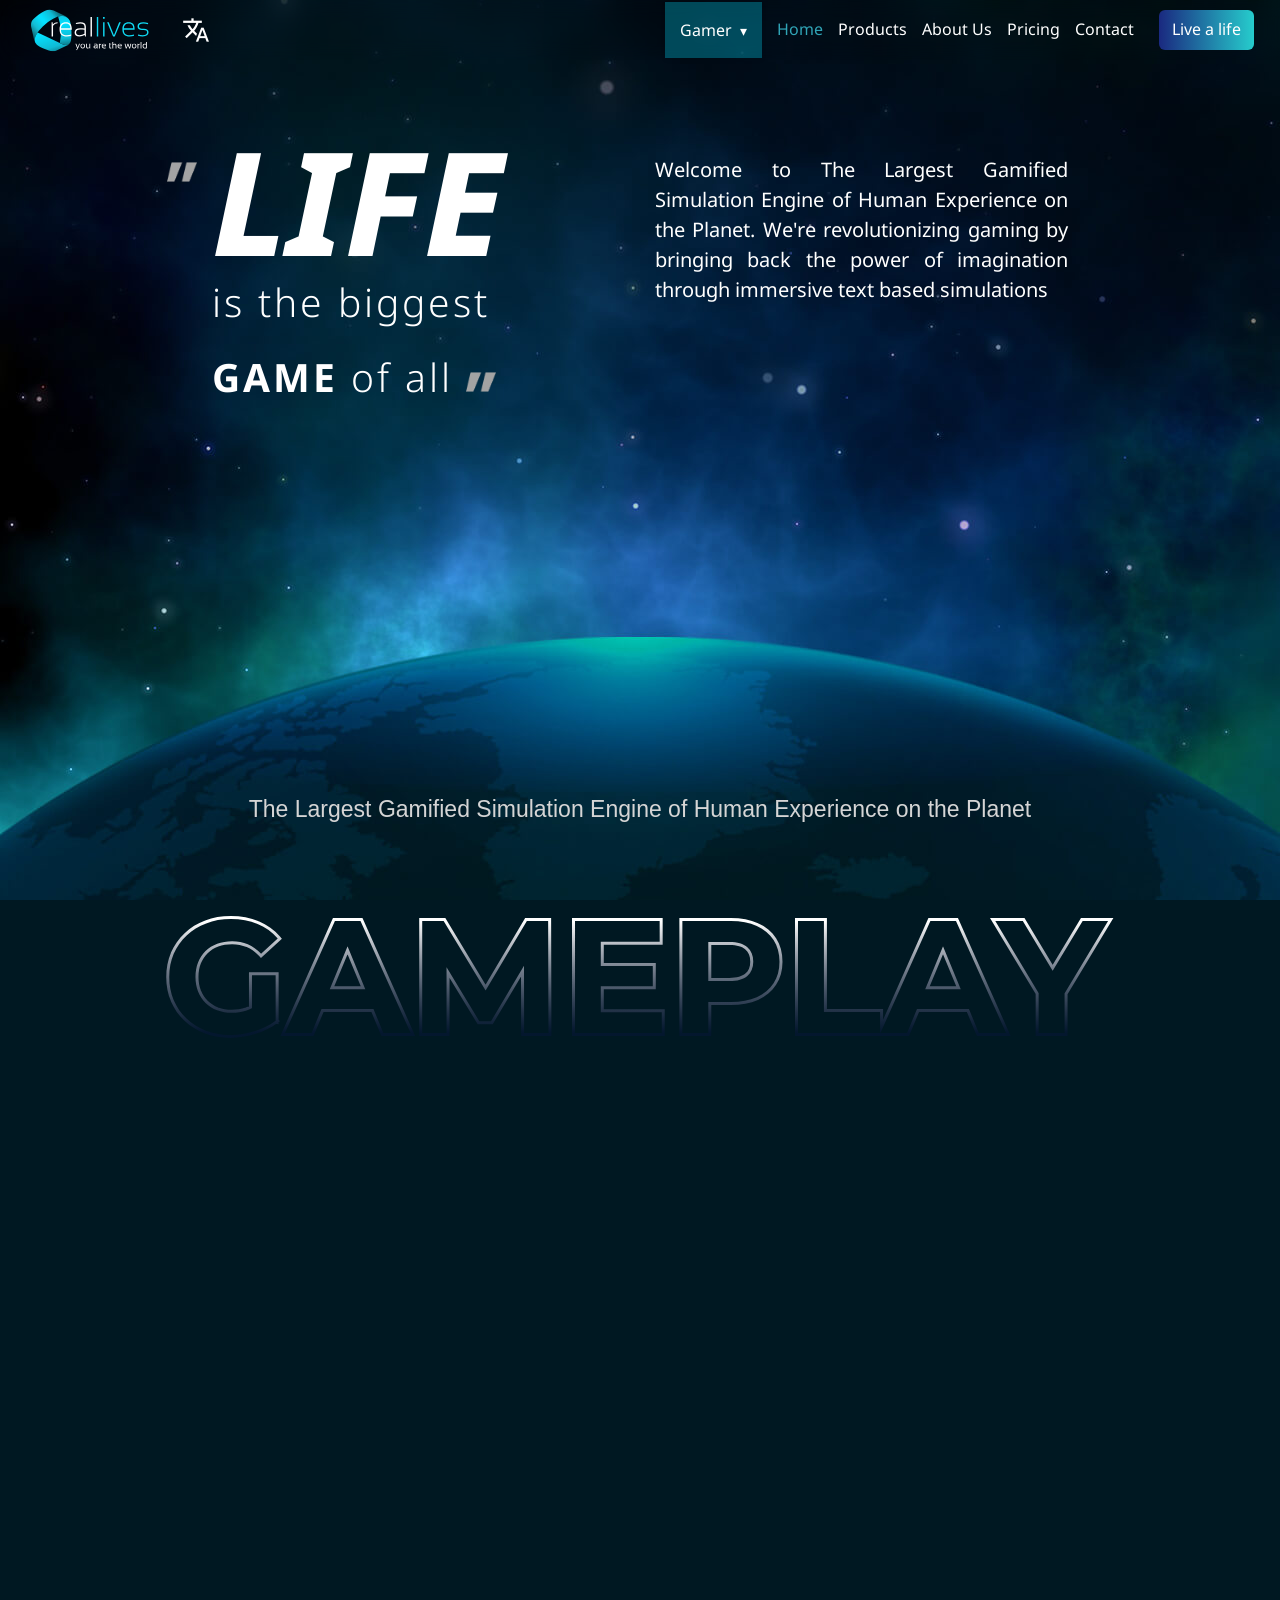
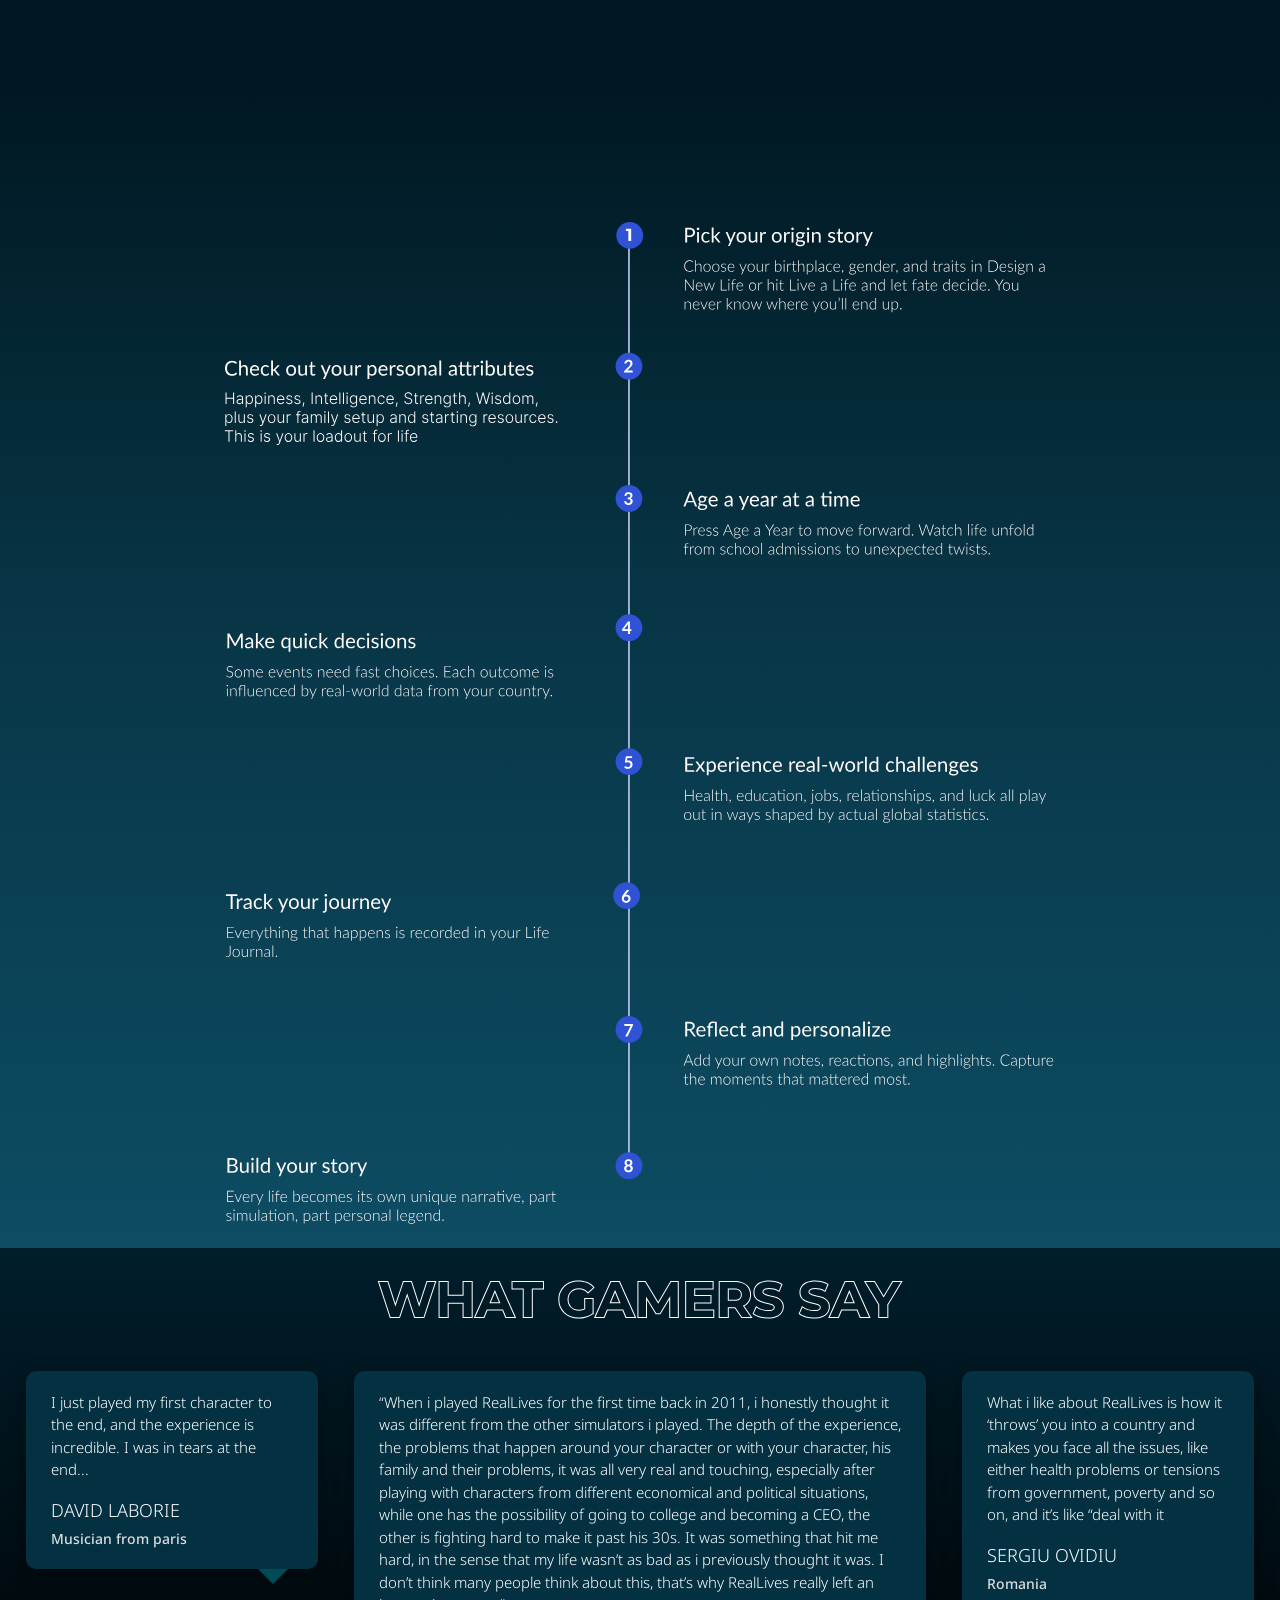
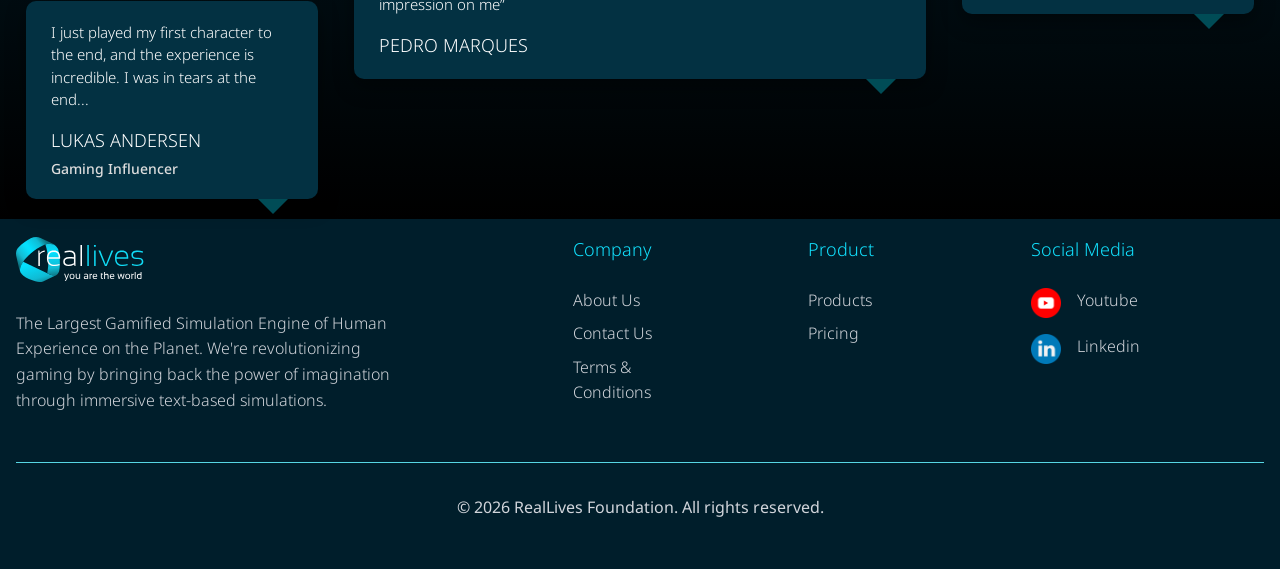
==== commit 71f6c4ce: "Add new Research Paper for KAME" ====
--- a/gamer.html
+++ b/gamer.html
@@ -2842,7 +2842,7 @@
           </div>
 
           <div class="footer-bottom gamer-footer-top">
-            <p>&copy; 2025 RealLives Foundation. All rights reserved.</p>
+            <p>&copy; 2026 RealLives Foundation. All rights reserved.</p>
           </div>
         </div>
       </footer>
--- a/css/override.css
+++ b/css/override.css
@@ -0,0 +1,18492 @@
+/* @import url('https://fonts.googleapis.com/css2?family=Atkinson+Hyperlegible:ital,wght@0,400;0,700;1,400;1,700&family=DynaPuff:wght@400..700&family=Inter:ital,opsz,wght@0,14..32,100..900;1,14..32,100..900&family=Lato:ital,wght@0,100;0,300;0,400;0,700;0,900;1,100;1,300;1,400;1,700;1,900&display=swap'); */
+@import url("https://fonts.googleapis.com/css2?family=Noto+Sans:ital,wght@0,100..900;1,100..900&display=swap");
+
+img {
+  image-rendering: -webkit-optimize-contrast;
+  image-rendering: crisp-edges;
+  -webkit-transform: translateZ(0);
+}
+
+* {
+  font-family: "Noto Sans", sans-serif;
+}
+
+.color-f2f2f2 {
+  color: #f2f2f2;
+}
+
+.section-title {
+  font-weight: 300;
+}
+
+.container-start-screen {
+  margin-top: 80% !important;
+}
+
+.padding-contact-right-left {
+  padding: 0rem 3rem !important;
+}
+
+.container-override {
+  width: 100vw !important;
+}
+
+.padding-global {
+  padding: 0px !important;
+}
+
+.tab-content-override {
+  padding: 0rem 0rem !important;
+}
+
+.padding-left-7rem {
+  padding-left: 8rem;
+}
+
+.padding-add-tab-content {
+  padding: 1.5rem 7rem !important;
+}
+
+.overflow-hidden {
+  overflow-x: hidden !important;
+}
+
+.font-hero-1 {
+  font-size: 2rem !important;
+}
+
+.padding-hero-top {
+  padding-top: 100px !important;
+}
+
+.padding-right-2 {
+  padding-right: 0px !important;
+}
+
+.hero-background-new img {
+  width: 100%;
+  height: 100%;
+  object-fit: contain;
+}
+
+.text-start {
+  text-align: start !important;
+}
+
+.color-black {
+  color: black !important;
+}
+
+.product-icon > img {
+  width: 100%;
+  height: 100%;
+}
+
+.product-icon {
+  background: transparent !important;
+}
+
+.product-grid-colume {
+  display: grid;
+  grid-template-columns: repeat(4, 1fr) !important;
+  gap: 15px !important;
+}
+
+.gap-1 {
+  gap: 1rem;
+}
+
+.product-padding {
+  padding: 15px !important;
+}
+
+.flex-center-colume {
+  display: flex;
+  flex-direction: column;
+}
+
+.flex-style {
+  display: flex;
+  align-items: center;
+  gap: 6px;
+}
+
+.flex-center {
+  display: flex;
+  align-items: center;
+  justify-content: center;
+}
+
+.flex-align-start {
+  display: flex;
+  align-items: center;
+  gap: 5px;
+}
+
+.text-center {
+  text-align: center !important;
+}
+
+.product-icon {
+  width: 50px !important;
+  height: 50px !important;
+}
+
+.background-color-orange {
+  background: linear-gradient(#f9b24d, #c67606) !important;
+}
+
+.logo-text {
+  color: #323232 !important;
+  font-weight: 600 !important;
+}
+
+.width-image {
+  width: 100%;
+  height: 100%;
+  object-fit: contain;
+}
+
+.logo-icon-reallives {
+  width: 150px !important;
+  height: 55px !important;
+}
+
+.logo-icon-reallives > img {
+  width: 80%;
+  height: 100%;
+}
+
+.color-white {
+  -webkit-text-fill-color: white !important;
+}
+
+.product-features {
+  display: grid !important;
+  text-align: center !important;
+}
+
+.card-product-learn-more-absolute {
+  position: absolute !important;
+  bottom: 2% !important;
+}
+
+.glass-header {
+  background-color: white;
+  color: white !important;
+}
+
+.width-100 {
+  width: 100vw !important;
+}
+
+.width-100-percentage {
+  width: 100%;
+}
+
+.width-flex-class {
+  width: 100% !important;
+  display: flex;
+  align-items: center;
+  justify-content: center;
+}
+
+.margin-top {
+  margin-top: 3% !important;
+}
+
+.background-color-transparent {
+  background: transparent !important;
+}
+
+.video-footer-button {
+  width: 100%;
+  position: absolute;
+  bottom: 4%;
+  display: flex;
+  align-items: center;
+  justify-content: center;
+  gap: 10px;
+}
+
+.button-number {
+  width: 40px;
+  height: 40px;
+  border-radius: 50%;
+  background-color: lightblue;
+  display: flex;
+  align-items: center;
+  justify-content: center;
+  color: black !important;
+  cursor: pointer;
+}
+
+.button-number.active {
+  background-color: #007bff;
+  color: white !important;
+}
+
+.button-hover:hover {
+  background: rgba(255, 255, 255, 0.3);
+  transform: scale(1.05);
+  box-shadow: 0 4px 15px rgba(0, 0, 0, 0.2);
+}
+
+.padding-header {
+  padding: 0px !important;
+}
+
+.text-width-subitle {
+  max-width: 780px !important;
+}
+
+.card-grid-class {
+  display: grid;
+  grid-template-rows: auto auto 1fr auto auto !important;
+}
+
+.section-video-left {
+  border-radius: 5px;
+  overflow: hidden;
+}
+
+.section-text-data-right {
+  border: 1px solid white;
+  padding: 10px;
+}
+
+.section-video-width {
+  height: 84vh !important;
+}
+
+.wrapper-lession-plain {
+  padding: 0px 2rem;
+  display: grid;
+  grid-template-columns: repeat(2, 1fr);
+  grid-template-rows: repeat(2, 1fr);
+  gap: 1rem;
+}
+
+@keyframes slide {
+  0% {
+    transform: translateX(0%);
+  }
+
+  100% {
+    transform: translateX(-50%);
+  }
+}
+
+.margin-bottom-2 {
+  margin-bottom: 2% !important;
+}
+
+.reallives-name-logo {
+  margin-bottom: 7% !important;
+  font-size: 1.3rem !important;
+}
+
+.justyfy-center {
+  justify-content: center !important;
+}
+
+.educatores-cards-grid {
+  display: grid;
+  grid-template-rows: 1fr auto !important;
+}
+
+/* educatores hub page  css */
+
+.hero-educatore-hight {
+  height: 100vh !important;
+}
+
+.tabs {
+  display: flex;
+  justify-content: center;
+  gap: 10px;
+}
+
+.tab-btn {
+  padding: 10px 15px;
+  border: none;
+  cursor: pointer;
+  border-radius: 25px;
+  font-weight: 500;
+  font-size: 15px;
+  color: #333333;
+  background-color: transparent;
+  height: min-content;
+}
+
+.tab-btn.active {
+  background-color: #d2f0f5;
+  font-weight: 500;
+  font-size: 15px;
+  color: #333333;
+}
+
+.tab-content {
+  display: none;
+  padding: 1.5rem 6rem;
+  color: black !important;
+}
+
+.tab-content.active {
+  display: block;
+}
+
+.tab-1-page {
+  border: 1px solid black;
+  padding: 5px;
+  height: 75vh;
+}
+
+.container-page-first {
+  height: 100%;
+  display: grid;
+  grid-template-columns: 1fr 46%;
+  /* gap: 2rem; */
+}
+
+.data-text-left-container {
+  display: grid;
+  grid-template-rows: auto 1fr;
+  gap: 1.4rem;
+  padding-left: 9rem;
+}
+
+.image-section-right-container {
+  display: grid;
+  grid-template-rows: 1fr;
+}
+
+.left-title-header {
+  font-weight: 600;
+  font-size: 21px;
+  color: #111111;
+  text-align: start;
+  line-height: 50px;
+}
+
+.left-title-header > h2 {
+  font-size: 28px;
+  color: #111111;
+  text-align: start;
+  line-height: 50px;
+}
+
+.left-paragraph-container {
+  display: flex;
+  flex-direction: column;
+  gap: 2rem;
+  text-align: start;
+  font-weight: 500;
+  font-size: 18px;
+  color: #222222;
+  position: relative;
+}
+
+.tab-img-hight {
+  width: 100%;
+  height: 27rem !important;
+  object-fit: contain;
+  margin-top: 6%;
+}
+
+.p-t-4 {
+  padding-top: 6rem !important;
+}
+
+/* educatores hub page css  */
+
+.container-pedagogy {
+  height: 85vh;
+  display: grid;
+  grid-template-columns: 45% 1fr;
+  gap: 1rem;
+  padding-left: 9rem;
+}
+
+.pedagogy-image-container {
+  display: grid;
+  grid-template-rows: 1fr 30%;
+  gap: 10px;
+}
+
+.text-fruitfly {
+  font-weight: 400;
+  font-size: 15px;
+  text-align: justify;
+  letter-spacing: -0.2px;
+  color: #555555;
+}
+
+.p-7 {
+  padding-left: 7rem !important;
+}
+
+.footer-text-empathy {
+  font-weight: 600;
+  font-size: 20px;
+  line-height: 26px;
+  letter-spacing: 0%;
+  text-align: justify;
+  color: #222222;
+}
+
+.tab-page-4 {
+  display: grid;
+  grid-template-columns: 40% 1fr;
+}
+
+.sdg-hight {
+  height: 30rem !important;
+}
+
+.two-tab-container {
+  height: 80vh;
+  display: grid;
+  grid-template-rows: auto 1fr;
+  gap: 13px;
+}
+
+.header-five-tab {
+  display: flex;
+  align-items: center;
+  justify-content: center;
+  gap: 10px;
+  cursor: pointer;
+  z-index: 2;
+  margin-top: 3rem;
+  margin-bottom: 2rem;
+}
+
+.text-tab-academic {
+  padding: 5px 10px;
+  font-weight: 500;
+  font-size: 18px;
+  cursor: pointer;
+  transition: 0.3s;
+}
+
+.text-tab-academic.active-tab {
+  color: #1797a9;
+}
+
+.academic-context-container,
+.lession-tab-container {
+  display: none;
+}
+
+.border-right {
+  border-right: 1px solid #8b8b8b;
+}
+
+.wrapper-card-container {
+  height: 100%;
+  padding: 10px 14rem;
+  display: grid;
+  grid-template-columns: repeat(3, 1fr);
+  grid-template-rows: repeat(2, 1fr);
+  gap: 15px;
+}
+
+.card-view-container {
+  padding: 1rem 1rem;
+  box-shadow: 0px 0px 9px 0px #00000040;
+  border-radius: 6px;
+  display: grid;
+  grid-template-rows: 1fr auto auto;
+  gap: 1.2rem;
+  background-color: #f7f7f7;
+}
+
+.card-first-text {
+  font-weight: 500;
+  font-size: 16px;
+  color: #111111;
+  text-align: center;
+}
+
+.color-text-lightgray {
+  color: #444444 !important;
+}
+
+.wrapper-button {
+  display: flex;
+  align-items: center;
+  justify-content: center;
+  cursor: pointer;
+}
+
+.view-btn {
+  border: 1px solid #1797a9;
+  padding: 10px 10px;
+  border-radius: 6px;
+  font-weight: 500;
+  font-size: 15px;
+  width: min-content;
+  color: #1797a9;
+  background-color: transparent;
+  text-align: center;
+  cursor: pointer;
+  display: flex;
+  align-items: center;
+  gap: 10px;
+  display: none;
+}
+
+.container-lession-page {
+  padding: 10px 10rem;
+  height: 100%;
+  display: grid;
+  grid-template-columns: 31% 1fr;
+}
+
+.social-study-box {
+  padding: 1.5rem 1rem;
+  box-shadow: 0px 0px 9px 0px #00000040;
+  background-color: #f7f7f7;
+  border-radius: 6px;
+  display: flex;
+  flex-direction: column;
+  gap: 1rem;
+}
+
+.card-lession-container {
+  padding: 0px 2rem;
+  display: grid;
+  grid-template-columns: repeat(2, 1fr);
+  grid-template-rows: repeat(2, 1fr);
+  gap: 1rem;
+}
+
+.text-left-social {
+  font-weight: 600;
+  font-size: 15px;
+  color: #222222;
+  cursor: pointer;
+}
+
+.border-none {
+  border: none !important;
+}
+
+.lession-card-box {
+  padding: 1rem 1rem;
+  background-color: #f7f7f7;
+  border-radius: 6px;
+  box-shadow: 0px 0px 9px 0px #00000040;
+  display: grid;
+  grid-template-rows: auto 1fr auto;
+  gap: 1rem;
+}
+
+.card-description-text {
+  font-weight: 400;
+  font-size: 16px;
+  color: #444444;
+}
+
+.pdf-img-box {
+  width: 50px;
+  height: 50px;
+}
+
+.container-history-tab {
+  /* height: 83vh; */
+  display: grid;
+  grid-template-rows: 1fr auto 1fr;
+  gap: 2rem;
+}
+
+.history-first-container {
+  padding: 10px;
+  display: grid;
+  grid-template-columns: repeat(5, 1fr);
+  gap: 2rem;
+}
+
+.line-arrow-box {
+  border: 1px solid #dadada;
+  display: flex;
+  align-items: center;
+  justify-content: space-between;
+  position: relative;
+}
+
+.history-second-container {
+  padding: 10px;
+  display: grid;
+  grid-template-columns: repeat(5, 1fr);
+  gap: 2rem;
+}
+
+.line-inner-box {
+  position: absolute;
+  display: flex;
+  align-items: center;
+  justify-content: space-around;
+  width: 100%;
+}
+
+.arrow-box {
+  width: 10px;
+  height: 10px;
+  background-color: #14bcd4;
+  position: relative;
+  display: flex;
+  justify-content: center;
+}
+
+.line-arrow {
+  border: 1px solid #14bcd4;
+  width: 1px;
+  height: 80px;
+  position: absolute;
+  background-color: #14bcd4;
+}
+
+.line-arrow-2 {
+  border: 1px solid #14bcd4;
+  width: 1px;
+  height: 90px;
+  position: absolute;
+  background-color: #14bcd4;
+  bottom: 0vh;
+}
+
+.card-realives-version {
+  text-align: start;
+}
+
+.image-card-reallives {
+  height: 280px;
+}
+
+.image-card-reallives > img {
+  width: 100%;
+  height: 100%;
+  object-fit: contain;
+}
+
+.reallives-text-version {
+  font-weight: 500;
+  font-size: 16px;
+  color: #333333;
+}
+
+.reallives-description-text {
+  font-weight: 500;
+  font-size: 14px;
+  letter-spacing: -3%;
+  color: #555555;
+}
+
+.current-version {
+  font-weight: 500;
+  font-size: 15px;
+  text-align: justify;
+  padding: 10px 10px;
+  position: relative;
+  top: 15px;
+  background-color: #c1eaef;
+  border-radius: 6px;
+  cursor: pointer;
+  color: #0c6d7a;
+}
+
+.reallives-inforamation-container::-webkit-scrollbar {
+  width: 0px;
+}
+
+.container-founder-reallives {
+  display: grid;
+  grid-template-columns: 40% 1fr;
+  gap: 2rem;
+}
+
+.image-title-fouder {
+  padding: 10px;
+  display: grid;
+  grid-template-rows: auto 1fr;
+  gap: 10px;
+}
+
+.descritpion-container-founder {
+  padding-top: 5.6rem;
+  text-align: start;
+  font-weight: 300;
+  font-size: 16px;
+  color: #333333;
+  text-align: justify;
+  display: flex;
+  flex-direction: column;
+  gap: 10px;
+}
+
+.inventor-container {
+  display: flex;
+  flex-direction: column;
+  text-align: start;
+}
+
+.inventor-container > h1 {
+  font-weight: 300;
+  font-size: 25px;
+  color: #111111;
+}
+
+.inventor-container > p {
+  font-weight: 200;
+  font-size: 15px;
+  color: #666666;
+}
+
+.leader-container-section {
+  display: grid;
+  grid-template-columns: 1fr 40%;
+  gap: 2rem;
+}
+
+.team-reallives-container {
+  /* height: 50vh; */
+  display: grid;
+  grid-template-rows: auto 1fr;
+  gap: 1rem;
+}
+
+.team-reallives-container > h1 {
+  font-weight: 300;
+  font-size: 25px;
+  color: #111111;
+  text-align: start;
+}
+
+.team-box-mian {
+  display: grid;
+  grid-template-columns: repeat(4, 1fr);
+  grid-template-rows: repeat(3, 1fr);
+  gap: 3rem;
+  background-color: #f6f6f6;
+  border-radius: 6px;
+  padding: 1rem 2rem;
+}
+
+.name-box-colume {
+  padding: 10px;
+  height: min-content;
+}
+
+.name-user {
+  font-weight: 300;
+  font-size: 20px;
+  letter-spacing: -2%;
+  text-align: justify;
+  color: #333333;
+}
+
+.name-profile {
+  font-weight: 200;
+  font-size: 16px;
+  letter-spacing: -2%;
+  text-align: justify;
+  color: #666666;
+}
+
+.interant-team-member-container {
+  margin-top: 5%;
+  display: grid;
+  grid-template-columns: 1fr 30%;
+  gap: 10rem;
+}
+
+.inerant-description-container {
+  display: grid;
+  grid-template-rows: auto 1fr;
+  gap: 10px;
+}
+
+.name-change-animation-box {
+  padding: 10px;
+  padding-top: 4rem;
+}
+
+.text-title-inerant {
+  font-weight: 300;
+  font-size: 30px;
+  color: #111111;
+  text-align: start;
+}
+
+.padding-top-0 {
+  padding-top: 0px !important;
+}
+
+.name-box {
+  position: relative;
+  width: 100%;
+  height: 100%;
+  text-align: center;
+  padding: 20px;
+  overflow: hidden;
+  box-shadow: 0px 0px 4px 0px #00000040;
+  border-radius: 6px;
+}
+
+.slot {
+  position: absolute;
+  top: 0;
+  left: 0;
+  width: 100%;
+  padding: 10px;
+  height: 100%;
+  display: grid;
+  opacity: 0;
+  transform: translateY(50%);
+  animation: slideFade 12s infinite ease-in-out;
+}
+
+.slot.slot-1 {
+  animation-delay: 0s;
+}
+
+.slot.slot-2 {
+  animation-delay: 6s;
+}
+
+.cursor {
+  cursor: pointer;
+}
+
+@keyframes slideFade {
+  0% {
+    opacity: 0;
+    transform: translateY(50%);
+  }
+
+  10% {
+    opacity: 1;
+    transform: translateY(0%);
+  }
+
+  40% {
+    opacity: 1;
+    transform: translateY(0%);
+  }
+
+  60% {
+    opacity: 0;
+    transform: translateY(-50%);
+  }
+
+  100% {
+    opacity: 0;
+    transform: translateY(-50%);
+  }
+}
+
+/* name box animation end  */
+
+.container-main-global-suport {
+  display: flex;
+  flex-direction: column;
+  gap: 1rem;
+}
+
+.container-thanks-box {
+  display: grid;
+  grid-template-rows: auto 1fr;
+  gap: 1rem;
+}
+
+.special-thanks-container {
+  height: 100%;
+  display: grid;
+  grid-template-columns: repeat(3, 1fr);
+  gap: 1rem;
+}
+
+.special-thanks-title {
+  font-weight: 400;
+  font-size: 30px;
+  color: #111111;
+}
+
+.colume-box-data {
+  padding: 1rem 1.4rem;
+  box-shadow: 0px 0px 4px 0px #00000040;
+  display: grid;
+  grid-template-rows: auto 1fr;
+  gap: 10px;
+}
+
+.image-thanks-box {
+  height: 200px;
+}
+
+.colume-box-data > p {
+  font-weight: 500;
+  font-size: 14px;
+  text-align: justify;
+  color: #222222;
+}
+
+.container-gratfull-reallives {
+  display: grid;
+  grid-template-rows: auto 1fr;
+  gap: 1rem;
+}
+
+.colume-gratefull-reallives {
+  display: grid;
+  grid-template-columns: repeat(3, 1fr);
+  grid-template-rows: repeat(2, 1fr);
+  gap: 2.3rem;
+}
+
+.members-colume-box {
+  display: flex;
+  flex-direction: column;
+  gap: 10px;
+}
+
+.descritption-profile-box {
+  padding: 0rem 3rem;
+  display: flex;
+  flex-direction: column;
+  gap: 5px;
+}
+
+.memebr-name-title {
+  font-weight: 500;
+  font-size: 20px;
+  color: #111111;
+}
+
+.country-title-text {
+  font-weight: 500;
+  font-size: 15px;
+  color: #333333;
+}
+
+.member-descritption-text {
+  font-weight: 500;
+  font-size: 16px;
+  color: #111111;
+}
+
+.container-reallives-pricing {
+  padding: 10px;
+  display: flex;
+  flex-direction: column;
+  gap: 1.4rem;
+}
+
+.pricing-head-top {
+  display: flex;
+  flex-direction: column;
+  gap: 10px;
+}
+
+.head-info-container {
+  color: #111111;
+  display: flex;
+  align-items: center;
+  justify-content: center;
+  font-weight: 400;
+  font-size: 26px;
+  gap: 5px;
+}
+
+.icon-info-box {
+  width: 30px;
+  height: 30px;
+  padding: 10px;
+  display: flex;
+  align-items: center;
+  justify-content: center;
+  cursor: pointer;
+}
+
+.number-of-student-container {
+  display: flex;
+  align-items: center;
+  justify-content: center;
+  gap: 10px;
+}
+
+.inner-number-title-box {
+  display: flex;
+  gap: 6px;
+  flex-direction: column;
+  position: relative;
+}
+
+.input-button {
+  padding: 10px 2rem;
+  color: black;
+  border: 1px solid #c4c4c4;
+  border-radius: 6px;
+  cursor: pointer;
+}
+
+.select-the-student-box {
+  padding: 5px;
+  width: 100%;
+  position: absolute;
+  top: 90%;
+  border: 1px solid #c4c4c4;
+  box-shadow: 0px 2px 4px 0px #00000040;
+  background-color: #ffffff;
+  border-radius: 6px;
+  display: flex;
+  flex-direction: column;
+  gap: 1rem;
+  display: none;
+  z-index: 10;
+}
+
+.select-the-student-box.active {
+  display: flex;
+}
+
+.License-text {
+  font-weight: 500;
+  font-size: 16px;
+  color: #333333;
+  cursor: pointer;
+}
+
+.wrapper-price-container {
+  display: grid;
+  grid-template-columns: repeat(3, 1fr);
+  gap: 1rem;
+  position: relative;
+}
+
+.price-card-box {
+  border: 1px solid #dbdbdb;
+  padding: 20px;
+  border-radius: 10px;
+  display: grid;
+  grid-template-rows: auto 1fr;
+}
+
+.top-header-price {
+  border-bottom: 1px solid #7bcfda;
+  padding-bottom: 1rem;
+  gap: 7px;
+  color: black;
+  display: flex;
+  flex-direction: column;
+}
+
+.doller-price-text {
+  font-weight: 500;
+  font-size: 35px;
+  color: #005461;
+}
+
+.month-count-text {
+  font-weight: 500;
+  font-size: 17px;
+  color: #585858;
+  position: relative;
+  top: 5px;
+}
+
+.bottom-data-text {
+  display: grid;
+  grid-template-rows: auto 1fr;
+  gap: 1rem;
+}
+
+.bottom-3 {
+  bottom: 3% !important;
+}
+
+.bluer-the-tool-background {
+  padding: 0.5rem;
+  position: absolute;
+  bottom: 0;
+  background: rgba(0, 0, 0, 0.4);
+  backdrop-filter: blur(0px);
+  -webkit-backdrop-filter: blur(6px);
+  font-weight: 300;
+  font-style: normal;
+  font-size: 20px;
+  border-radius: 8px;
+}
+
+.doller-wapper-box {
+  display: flex;
+  align-items: center;
+  gap: 3px;
+}
+
+.student-count-text {
+  font-weight: 600;
+  font-size: 17px;
+  color: #333333;
+}
+
+.price-data-text-lebel {
+  display: flex;
+  flex-direction: column;
+  gap: 14px;
+}
+
+.student-count-and-lives {
+  display: flex;
+  flex-direction: column;
+  gap: 3px;
+}
+
+.student-count-and-lives > p {
+  font-weight: 500;
+  font-size: 16px;
+  color: #333333;
+  text-align: start;
+}
+
+.total-life-text {
+  font-weight: 500;
+  font-size: 21px;
+  color: #333333;
+  text-align: start;
+  font-family: "Inter", sans-serif;
+}
+
+.get-started-btn {
+  padding: 10px 10px;
+  cursor: pointer;
+  display: flex;
+  align-items: center;
+  justify-content: center;
+  gap: 3px;
+  background-color: transparent;
+  border: 1px solid #dbdbdb;
+  border-radius: 6px;
+  font-weight: 600;
+  font-size: 15px;
+  color: #333333;
+  outline: none;
+  width: max-content;
+}
+
+.get-started-btn-background {
+  padding: 10px 10px;
+  cursor: pointer;
+  display: flex;
+  align-items: center;
+  justify-content: center;
+  gap: 3px;
+  background-color: #e5f4f6;
+  border-radius: 6px;
+  font-weight: 600;
+  font-size: 15px;
+  color: #005461;
+  outline: none;
+  border: none;
+  font-family: "Inter", sans-serif;
+}
+
+.card-pricing-color {
+  background: linear-gradient(180deg, #c8ecf0 29.81%, #68c8d4 100%);
+}
+
+.inner-price-head {
+  display: flex;
+  align-items: center;
+  gap: 3px;
+}
+
+.container-line-box {
+  width: 120px;
+  height: 30px;
+  display: flex;
+  align-items: center;
+  position: relative;
+  font-weight: 500;
+  font-size: 22px;
+  text-decoration: line-through;
+  color: #005461;
+}
+
+.line-border {
+  height: 1px;
+  border: 1px solid #005461;
+  position: absolute;
+}
+
+.color-info {
+  color: #005461 !important;
+}
+
+.message-card {
+  background-color: #f89b1a;
+  padding: 9px 9px;
+  border-radius: 12px;
+  color: white;
+  max-width: 200px;
+  position: relative;
+  box-shadow: 0 4px 12px rgba(0, 0, 0, 0.1);
+  font-size: 14px;
+}
+
+.message-card::after {
+  content: "";
+  position: absolute;
+  bottom: -8%;
+  left: 20px;
+  width: 0;
+  height: 0;
+  border-width: 20px;
+  border-style: solid;
+  border-color: transparent transparent #f89b1a transparent;
+  transform: rotate(43deg);
+}
+
+.wrapper-message-container {
+  position: absolute;
+  top: -26%;
+  right: 19%;
+}
+
+.show-tool-info {
+  width: 400px;
+  font-weight: 400;
+  font-size: 13px !important;
+  color: #000000;
+  text-align: start;
+  box-shadow: 0px 0px 4px 0px #00000040;
+  position: absolute;
+  right: 11%;
+  top: 10%;
+  background-color: white;
+  z-index: 10;
+  padding: 10px;
+  font-size: 12px;
+}
+
+.first-card-text {
+  color: #333333 !important;
+}
+
+.what-included-container {
+  width: 500px;
+  gap: 7px;
+  flex-direction: column;
+}
+
+.what-included-container > h3 {
+  font-weight: 600;
+  font-size: 20px;
+  line-height: 100%;
+  text-align: start;
+  color: #333333;
+}
+
+.description-included-text {
+  font-weight: 400;
+  font-size: 16px;
+  color: #666666;
+  text-align: start;
+}
+
+.reallives-product-included {
+  box-shadow: 0px 0px 4px 0px #00000040;
+  padding: 19px;
+  border-radius: 6px;
+  display: grid;
+  grid-template-rows: repeat(6, 1fr);
+  gap: 1rem;
+}
+
+.row-included-product {
+  border-bottom: 1px solid #eaeaea;
+  padding: 10px;
+  display: grid;
+  grid-template-columns: 28% 1fr 15%;
+  gap: 2rem;
+}
+
+.image-info-box {
+  width: 120px;
+  height: 80px;
+}
+
+.product-description-text {
+  font-weight: 400;
+  font-size: 16px;
+  color: #333333;
+  text-align: start;
+}
+
+.logo-r-product {
+  width: 60px;
+  height: 60px;
+}
+
+.logo-product-name {
+  font-weight: 500;
+  font-size: 18px;
+  color: #555555;
+  display: flex;
+  align-items: center;
+  gap: 10px;
+  text-align: start;
+}
+
+.nep-img {
+  width: 100%;
+  height: 57%;
+  object-fit: contain;
+}
+
+.footer-per-student-text {
+  display: flex;
+  align-items: center;
+  justify-content: center;
+  position: relative;
+  top: 5%;
+}
+
+.per-student-text {
+  font-weight: 500;
+  font-size: 18px;
+  text-align: center;
+  color: #333333;
+}
+
+.video-section-container {
+  display: grid;
+  grid-template-rows: auto 1fr;
+  color: black;
+}
+
+.product-section-container {
+  display: flex;
+  flex-direction: column;
+}
+
+.video-reallives-sim-container {
+  position: relative;
+  width: 100%;
+  height: 75vh;
+  overflow: hidden;
+  border-radius: 6px;
+  /* display: none; */
+}
+
+.background-video {
+  position: absolute;
+  top: 0;
+  left: 0;
+  width: 100%;
+  height: 100%;
+  object-fit: cover;
+  z-index: 1;
+  opacity: 1;
+}
+
+.container-tab-video-section {
+  display: flex;
+  flex-direction: column;
+}
+
+.video-reallives-sim-container::before {
+  content: "";
+  position: absolute;
+  top: 0;
+  left: 0;
+  height: 100%;
+  width: 100%;
+  z-index: 2;
+}
+
+.video-text-up-box {
+  position: absolute;
+  z-index: 3;
+  color: white;
+  text-align: start;
+  top: 20%;
+  left: 4%;
+  transform: translateY(-50%);
+  padding: 2rem;
+}
+
+.live-any-life-text {
+  font-size: 2.5rem;
+  margin-bottom: 1rem;
+}
+
+.descriptiion-text-live-life {
+  font-size: 1.2rem;
+  max-width: 600px;
+  margin: 0 auto;
+}
+
+.footer-live-empathy-box {
+  width: 100%;
+  position: absolute;
+  bottom: 0;
+  z-index: 4;
+  display: flex;
+  align-items: center;
+  justify-content: center;
+  gap: 5px;
+  padding: 10px 0px;
+}
+
+.live-text {
+  padding: 2px 10px;
+  border-right: 1px solid #e6e6e6;
+  font-weight: 400;
+  font-size: 20px;
+  color: #e6e6e6;
+}
+
+.reallives-data-container {
+  text-align: start;
+  display: grid;
+  grid-template-rows: 1fr;
+  gap: 1rem;
+}
+
+.reallives-info-data-label {
+  display: grid;
+  grid-template-columns: 1fr 55%;
+  gap: 2rem;
+  width: 100vw;
+}
+
+.left-matter-reallives {
+  padding-top: 2rem;
+  display: grid;
+  grid-template-rows: auto 1fr;
+  gap: 1rem;
+}
+
+.right-reallives-image > img {
+  width: 100%;
+  height: 100%;
+  object-fit: contain;
+}
+
+.footer-empathy-experience {
+  width: 100%;
+  display: flex;
+  overflow: hidden;
+  position: relative;
+  align-items: center;
+  justify-content: center;
+  height: 230px;
+  background-color: #eeefe0;
+}
+
+.footer-empathy-experience > img {
+  display: none !important;
+}
+
+.left-matter-reallives > h1 {
+  font-weight: 500;
+  font-size: 32px;
+  color: #111111;
+  text-align: start;
+}
+
+.overlap-data-container {
+  width: 60%;
+  height: 150px;
+  position: absolute;
+  display: flex;
+  flex-direction: column;
+  align-items: center;
+  justify-content: center;
+  gap: 10px;
+  padding: 15px;
+}
+
+.foster-text-style {
+  font-weight: 500;
+  font-style: Medium;
+  font-size: 22px;
+  color: #444444;
+}
+
+.foster-description-text {
+  font-weight: 400;
+  font-size: 17px;
+  color: #444444;
+  text-align: center;
+}
+
+.goal-image {
+  display: flex;
+  align-items: center;
+  justify-content: center;
+}
+
+.check-description-container {
+  display: flex;
+  gap: 6px;
+}
+
+.check-box {
+  width: 30px;
+  height: 30px;
+  border-radius: 50%;
+  position: absolute;
+  left: 0;
+  display: flex;
+  align-items: center;
+  justify-content: center;
+  color: #015c69 !important;
+}
+
+.check-box > h3 {
+  color: black;
+}
+
+.grid-learning-outcome {
+  display: grid;
+  grid-template-columns: auto 1fr;
+  gap: 2rem;
+  background: linear-gradient(180deg, #ffffff 0%, #81e7f6 100%);
+  height: 85vh;
+}
+
+.margin-left-8 {
+  margin-left: 8%;
+}
+
+/* dropdown css  */
+
+.dropdown-wrapper {
+  position: relative;
+  display: inline-block;
+}
+
+.dropdown-button {
+  color: black;
+  padding: 17px 15px;
+  font-size: 16px;
+  border: none;
+  /* border-radius: 12px; */
+  cursor: pointer;
+  box-shadow: 0 2px 4px rgba(0, 0, 0, 0.1);
+}
+
+.dropdown-button::after {
+  content: "▾";
+  /* down arrow */
+  margin-left: 8px;
+  font-size: 14px;
+}
+
+.dropdown-menu {
+  display: none;
+  position: absolute;
+  background-color: white;
+  min-width: 160px;
+  box-shadow: 0px 0px 4px 0px #00000040;
+  z-index: 1;
+  border-radius: 8px;
+  overflow: hidden;
+}
+
+.dropdown-menu a {
+  color: black;
+  padding: 10px 20px;
+  text-decoration: none;
+  display: block;
+  display: flex;
+}
+
+.dropdown-menu a:hover {
+  color: #30a5b7;
+}
+
+.dropdown-wrapper:hover .dropdown-menu {
+  display: block;
+}
+
+.arrow-left {
+  position: absolute;
+  right: 5%;
+}
+
+/* dropdown css  */
+
+.wrapper-footer-container {
+  display: grid;
+  grid-template-rows: auto 1fr auto;
+  padding: 0rem 0rem;
+}
+
+.reallives-world-data {
+  display: grid;
+  grid-template-rows: auto 1fr;
+}
+
+.reallives-driven-text {
+  font-weight: 400;
+  font-size: 24px;
+  color: #333333;
+  text-align: center;
+}
+
+.logo-realives-driven {
+  display: flex;
+  align-items: center;
+  justify-content: center;
+  gap: 4rem;
+}
+
+.left-padding-data {
+  padding-left: 12rem;
+}
+
+.container-wrapper-rc {
+  display: flex;
+  flex-direction: column;
+}
+
+.realchange-maker-container {
+  display: grid;
+  grid-template-columns: 1fr 50%;
+  background: linear-gradient(
+    180deg,
+    #113845 6.73%,
+    rgba(228, 135, 7, 0.9) 100%
+  );
+  height: 82vh;
+  border-radius: 6px;
+  overflow: hidden;
+}
+
+.realchangemaker-image {
+  padding: 10px;
+  background-color: #081b2180;
+}
+
+.realchangemaker-image > img {
+  width: 100%;
+  height: 100%;
+}
+
+.realchangemaker-data {
+  padding: 2rem 2rem;
+  display: flex;
+  flex-direction: column;
+  gap: 2rem;
+}
+
+.rcmi-title-text {
+  font-weight: 600;
+  font-size: 36px;
+  color: #ffffff;
+  text-align: start;
+}
+
+.rcmi-description-text {
+  font-weight: 500;
+  font-size: 15px;
+  color: #e1e1e1;
+  text-align: start;
+}
+
+.rcmi-future-wrapper {
+  display: flex;
+  flex-direction: column;
+  gap: 10px;
+}
+
+.icon-data-row-box {
+  height: 40px;
+  display: flex;
+  align-items: center;
+  gap: 10px;
+}
+
+.icon-row-label {
+  width: 30px;
+  height: 30px;
+  display: flex;
+  align-items: center;
+  justify-content: center;
+  color: #fff5df;
+}
+
+.icon-data-row-box > p {
+  font-weight: 500;
+  font-size: 15px;
+  color: #fff5dfe5;
+}
+
+.rcmi-cluster-container {
+  display: flex;
+  flex-direction: column;
+  gap: 1rem;
+  padding: 1rem 5rem;
+  text-align: center;
+}
+
+.clusetr-title-text {
+  font-weight: 600;
+  font-size: 36px;
+  color: #222222;
+}
+
+.cluster-description-text {
+  font-weight: 400;
+  font-size: 18px;
+  color: #000000;
+  padding: 0rem 7rem;
+}
+
+.embed-html-container {
+  display: grid;
+  grid-template-rows: auto 1fr;
+  gap: 1rem;
+  text-align: center;
+}
+
+.experience-reallives-text {
+  font-weight: 600;
+  font-size: 30px;
+  color: #222222;
+}
+
+.embed-container-box {
+  padding: 0rem 7rem;
+  height: 80vh;
+}
+
+.iframe-wrapper {
+  width: 100%;
+  height: 100%;
+}
+
+.iframe-width {
+  width: 100%;
+  height: 100%;
+}
+
+.embed-container-box > img {
+  width: 100%;
+  height: 100%;
+  object-fit: contain;
+}
+
+.container-cluster-wrapper {
+  display: grid;
+  grid-template-rows: auto 1fr;
+  gap: 2rem;
+}
+
+.cluster-border {
+  border: 1px solid #0093a8;
+  border-radius: 6px !important;
+}
+
+.cluster-colume-container {
+  display: grid;
+  grid-template-columns: repeat(4, 1fr);
+  gap: 1rem;
+  padding: 0rem 3rem;
+}
+
+.wrapper-colume-4 {
+  width: 100%;
+  height: 100%;
+  position: absolute;
+  display: flex;
+  align-items: center;
+  justify-content: center;
+  gap: 2rem;
+}
+
+.colume-4-cluster {
+  border: 1px solid black;
+  padding: 10px;
+  height: 100px;
+  width: 250px;
+  display: flex;
+  align-items: center;
+  justify-content: center;
+}
+
+.cluster-one {
+  border: 3px solid #fb0d0d;
+  border-radius: 6px;
+  box-shadow: 0px 0px 6px 0px #00000040;
+  z-index: 10;
+  background-color: white;
+}
+
+.cluster-two {
+  border: 3px solid #fcf81e;
+  border-radius: 6px;
+  box-shadow: 0px 0px 6px 0px #00000040;
+  z-index: 10;
+  background-color: white;
+}
+
+.cluster-three {
+  border: 3px solid #036ab8;
+  border-radius: 6px;
+  box-shadow: 0px 0px 6px 0px #00000040;
+  z-index: 10;
+  background-color: white;
+}
+
+.cluster-four {
+  border: 3px solid #64cb00;
+  border-radius: 6px;
+  box-shadow: 0px 0px 6px 0px #00000040;
+  z-index: 10;
+  background-color: white;
+}
+
+.colume-4-cluster > p {
+  font-weight: 600;
+  font-size: 22px;
+  color: #222222;
+  text-align: center;
+}
+
+.inner-cluster-colume > p {
+  font-weight: 500;
+  font-size: 15px;
+  color: #333333;
+  text-align: center;
+}
+
+.grid-larning-outcome-2 {
+  display: grid;
+  grid-template-rows: auto 1fr;
+  gap: 1rem;
+}
+
+.wrapper-grid-outcome {
+  display: grid;
+  grid-template-columns: 1fr auto;
+  gap: 2rem;
+}
+
+.title-wrapper-description {
+  display: flex;
+  flex-direction: column;
+  gap: 10px;
+}
+
+.title-wrapper-description > h4 {
+  font-weight: 500;
+  font-size: 20px;
+  color: #111111;
+}
+
+.title-wrapper-description > p {
+  font-weight: 400;
+  font-size: 18px;
+  color: #222222;
+}
+
+.background-rcmi {
+  background: linear-gradient(180deg, #ffffff 0%, #ffdd93 100%) !important;
+}
+
+.empathy-container-box {
+  border: 1px solid black;
+  padding: 10px;
+  /* height: 70vh; */
+}
+
+/* empathy-css add  */
+
+.img-fix {
+  height: 100%;
+  width: 100%;
+}
+
+.emapthy-second {
+  display: grid;
+  grid-template-columns: repeat(4, 1fr);
+  grid-auto-rows: 1fr;
+  gap: 1rem;
+  justify-content: center;
+  align-items: stretch;
+  padding: 1rem 0rem;
+}
+
+.emapthy-second-inner {
+  display: grid;
+  grid-template-columns: repeat(3, 1fr);
+  grid-auto-rows: 1fr;
+  gap: 1rem;
+  justify-content: center;
+  align-items: stretch;
+  padding: 1rem 0rem;
+}
+
+.empathy-title {
+  font-weight: 500;
+  font-size: 1.5rem;
+}
+
+.empathy-card {
+  display: flex;
+  justify-content: center;
+  align-items: center;
+  flex-direction: column;
+  padding: 10px 10px;
+  gap: 3rem;
+  box-shadow: 0px 0px 8px 0px #d08cdc;
+}
+
+.empathy-card-img {
+  width: 6rem;
+}
+
+.row-flex {
+  display: flex;
+  flex-direction: column;
+  gap: 1rem;
+}
+
+.emapthy-bag {
+  background: linear-gradient(180deg, #ffffff 0%, #daa7e3 75.48%);
+}
+
+.global-padding {
+  padding: 1rem 17rem;
+}
+
+.text-center {
+  text-align: center;
+}
+
+.pdf-hight {
+  height: 60rem !important;
+}
+
+/* empathy css add  */
+
+.image-slider-realboard {
+  border: 1px solid black;
+  padding: 10px;
+  height: 80vh;
+  display: grid;
+  grid-template-columns: 23% 1fr;
+  gap: 1rem;
+}
+
+.side-left-data {
+  padding: 10px;
+  display: flex;
+  flex-direction: column;
+  gap: 2rem;
+}
+
+.image-slide-box {
+  border: 1px solid black;
+  padding: 10px;
+}
+
+.working-text {
+  font-weight: 500;
+  font-size: 28px;
+  color: #111111;
+  line-height: 40px;
+}
+
+.color-use-realboard {
+  color: #8c8c8c !important;
+}
+
+.empathy-image {
+  height: 100%;
+}
+
+.slider-container-realboard {
+  height: 91vh;
+  display: grid;
+  grid-template-columns: 30% 1fr;
+  padding: 1rem 1rem;
+}
+
+.side-left-real-box {
+  display: flex;
+  flex-direction: column;
+  gap: 3rem;
+}
+
+.image-inner-container {
+  padding: 1rem 1rem;
+  display: grid;
+  grid-template-rows: 10% 1fr;
+  box-shadow: 0px 0px 12px 0px #00000040;
+  border-radius: 6px;
+}
+
+.container-inner-bottom {
+  display: grid;
+  grid-template-columns: 1fr;
+  gap: 10px;
+}
+
+.what-realboard-info-text {
+  font-weight: 500;
+  font-size: 30px;
+  line-height: 40px;
+}
+
+.color-on-pletform {
+  color: #8c8c8c;
+}
+
+.image-slide-container {
+  height: 70vh;
+}
+
+.image-slide-container > img {
+  width: 100%;
+  height: 100%;
+}
+
+.arrow-font {
+  font-size: 2.3rem !important;
+  color: #c1c1c1;
+  cursor: pointer;
+}
+
+.creation-section-text {
+  font-weight: 500;
+  font-size: 20px;
+  text-align: center;
+  color: #000000;
+}
+
+.slide-impact1 {
+  display: none;
+  height: auto;
+  border-radius: 10px;
+}
+
+.slide-impact1.active {
+  display: block;
+}
+
+.slide-impact2 {
+  display: none;
+  height: auto;
+  border-radius: 10px;
+}
+
+.slide-impact2.active {
+  display: block;
+}
+
+.slide-impact3 {
+  display: none;
+  height: auto;
+  border-radius: 10px;
+}
+
+.slide-impact3.active {
+  display: block;
+}
+
+.slide-impact4 {
+  display: none;
+  height: auto;
+  border-radius: 10px;
+}
+
+.slide-impact4.active {
+  display: block;
+}
+
+.slide-impact5 {
+  display: none;
+  height: auto;
+  border-radius: 10px;
+}
+
+.slide-impact5.active {
+  display: block;
+}
+
+.slide-impact6 {
+  display: none;
+  height: auto;
+  border-radius: 10px;
+}
+
+.slide-impact6.active {
+  display: block;
+}
+
+.slide-impact7 {
+  display: none;
+  height: auto;
+  border-radius: 10px;
+}
+
+.slide-impact7.active {
+  display: block;
+}
+
+.slide-impact8 {
+  display: none;
+  height: auto;
+  border-radius: 10px;
+}
+
+.slide-impact8.active {
+  display: block;
+}
+
+.slide-impact9 {
+  display: none;
+  height: auto;
+  border-radius: 10px;
+}
+
+.slide-impact9.active {
+  display: block;
+}
+
+.slide-impact10 {
+  display: none;
+  height: auto;
+  border-radius: 10px;
+}
+
+.slide-impact10.active {
+  display: block;
+}
+
+.slide-impact11 {
+  display: none;
+  height: auto;
+  border-radius: 10px;
+}
+
+.slide-impact11.active {
+  display: block;
+}
+
+.slide-impact12 {
+  display: none;
+  height: auto;
+  border-radius: 10px;
+}
+
+.slide-impact12.active {
+  display: block;
+}
+
+.container-realboard-data-2 {
+  padding: 10px;
+  background: linear-gradient(180deg, #ffffff 0%, #79bcec 75.48%);
+  display: grid;
+  grid-template-columns: repeat(2, 1fr);
+  gap: 1rem;
+}
+
+.inner-realboard-container {
+  padding: 1rem 0rem;
+}
+
+/* slider  */
+
+/* image slider new  reaboard */
+
+.custom-slide-image {
+  display: none;
+  width: 100%;
+  height: 100%;
+  object-fit: contain;
+}
+
+.custom-slide-image.active {
+  display: block;
+}
+
+.arrow-left-cont {
+  cursor: pointer;
+  font-size: 40px;
+  user-select: none;
+}
+
+.arrow-left-cont:hover {
+  color: #007bff;
+}
+
+/* image slider css realboard   */
+
+.container-image-arrow {
+  display: grid;
+  grid-template-columns: auto 1fr auto;
+  gap: 1.5rem;
+}
+
+.padding-right-10 {
+  padding-right: 10%;
+}
+
+.container-real-ai {
+  padding: 10px;
+}
+
+.real-ai-box {
+  width: 100%;
+  height: 82vh;
+}
+
+.video-real-ai {
+  width: 100%;
+  height: 100%;
+  object-fit: cover;
+  border-radius: 6px;
+}
+
+.inner-container-life-story {
+  padding: 10px;
+  height: 100%;
+  box-shadow: 0px 0px 12px 0px #00000040;
+  border-radius: 6px;
+  display: grid;
+  grid-template-rows: auto 1fr;
+}
+
+.real-ai-header-box {
+  display: flex;
+  flex-direction: column;
+  align-items: center;
+  justify-content: center;
+  gap: 10px;
+  padding: 1rem 0rem;
+}
+
+.logo-r-real-ai {
+  display: flex;
+  align-items: center;
+  justify-content: center;
+  gap: 13px;
+}
+
+.turning-ai-story-box {
+  display: grid;
+  grid-template-rows: repeat(2, 1fr);
+}
+
+.turning-life-text {
+  font-weight: 500;
+  font-size: 18px;
+  color: #222222;
+}
+
+.logo-r-real {
+  width: 45px;
+  height: 45px;
+}
+
+.real-ai-text {
+  font-weight: 400;
+  font-size: 30px;
+  color: #111111;
+  text-align: start;
+}
+
+.first-image-grid-top {
+  padding: 10px 4rem;
+  display: flex;
+  align-items: center;
+  justify-content: center;
+}
+
+.container-empathy-rl {
+  background: linear-gradient(360deg, #ffffff 38.94%, #e3bdea 100%);
+  display: grid;
+  grid-template-columns: 45% 1fr;
+  gap: 6rem;
+}
+
+.left-real-container {
+  display: grid;
+  grid-template-rows: auto 1fr;
+  gap: 3rem;
+}
+
+.pdf-hight-2 {
+  width: 100%;
+}
+
+.wrapper-rcmi-padf {
+  padding: 2rem;
+  background-color: white;
+  box-shadow: 0px 0px 12px 0px #00000040;
+  border-radius: 6px;
+}
+
+.description-tab-label {
+  font-weight: 500;
+  font-size: 18px;
+  color: #111111;
+  display: flex;
+  flex-direction: column;
+  gap: 4rem;
+}
+
+.chnage-maker-img {
+  width: 370px;
+}
+
+.background-school-linear {
+  margin-top: 0%;
+  height: 80vh !important;
+  position: relative !important;
+  display: flex;
+  align-items: center;
+  justify-content: center;
+}
+
+.background-school-linear > img {
+  width: 100%;
+  height: 100%;
+  object-fit: cover;
+}
+
+.butterfly-image {
+  padding: 1rem 0rem;
+}
+
+.butterfly-text-container {
+  padding-top: 13rem;
+  display: flex;
+  justify-content: center;
+}
+
+.wrapper-butterfly-container {
+  padding: 10px;
+  width: 70%;
+  height: max-content;
+  display: flex;
+  flex-direction: column;
+  gap: 1rem;
+  text-align: start;
+}
+
+.wrapper-butterfly-container > h1 {
+  font-weight: 600;
+  font-size: 30px;
+  color: #000000;
+}
+
+.wrapper-butterfly-container > p {
+  font-weight: 400;
+  font-size: 17px;
+  color: #000000;
+}
+
+.chnage-maker-journey-2 {
+  padding: 2rem 11rem;
+  display: grid;
+  grid-template-rows: auto 1fr;
+}
+
+.minee-wrapper-container {
+  padding: 2rem 4rem;
+  height: 70%;
+  display: grid;
+  grid-template-columns: 40% 1fr;
+}
+
+.minee-wrapper-container-2 {
+  padding: 0.9rem 4rem;
+  height: 70%;
+  display: grid;
+  grid-template-columns: 1fr 40%;
+}
+
+.image-background-maker {
+  /* border: 1px solid black; */
+  padding: 10px;
+}
+
+.image-background-maker > img {
+  width: 300px;
+  height: 300px;
+}
+
+.description-data-chnage-container {
+  display: flex;
+  flex-direction: column;
+  gap: 0.8rem;
+  padding: 0rem 6rem;
+  position: relative;
+  text-align: start;
+}
+
+/* image slider end css  */
+
+.chnage-maker-journey-text {
+  font-weight: 500 !important;
+  font-size: 24px !important;
+  color: #000000;
+}
+
+.phase-one-text {
+  font-weight: 400;
+  font-size: 22px;
+  color: #000000;
+}
+
+.description-phase-1-text {
+  font-weight: 400;
+  font-size: 18px;
+  color: #111111;
+}
+
+.listed-container-box {
+  padding-left: 2rem;
+  display: flex;
+  flex-direction: column;
+  gap: 1rem;
+  color: black;
+  text-align: start;
+}
+
+.arrow-image-rounded {
+  width: 35%;
+  height: 168px;
+  position: absolute;
+  bottom: -27%;
+  left: -17%;
+}
+
+.gap-style-add {
+  gap: 3rem !important;
+}
+
+.arrow-svg-2-rounded {
+  width: 35%;
+  height: 168px;
+  position: absolute;
+  bottom: -32%;
+  right: 22%;
+}
+
+.arrow-svg-3-rounded {
+  width: 35%;
+  height: 168px;
+  position: absolute;
+  bottom: -43%;
+  right: 22%;
+}
+
+.colume-listed-container {
+  display: flex;
+  flex-direction: column;
+  gap: 10px;
+  color: black;
+  text-align: start;
+}
+
+.wrapper-colume-container {
+  display: flex;
+  flex-direction: column;
+  gap: 1.1rem;
+}
+
+.title-ideation-text {
+  font-weight: 400;
+  font-size: 17px;
+}
+
+.changemaker-padding-left {
+  padding-left: 5%;
+}
+
+.container-journey-label {
+  background: linear-gradient(360deg, #fff1eb 0%, #ace0f9 100%);
+  padding: 3rem;
+}
+
+.inner-center-data-box {
+  width: 55%;
+  height: 100%;
+  display: grid;
+  grid-template-rows: auto 1fr;
+  gap: 3rem;
+  padding: 10px;
+}
+
+.why-journey-matter {
+  font-weight: 500;
+  font-size: 28px;
+  color: #000000;
+}
+
+.the-gap-container-box {
+  display: flex;
+  flex-direction: column;
+  gap: 3rem;
+}
+
+.colume-gap-container-box {
+  display: flex;
+  justify-content: center;
+  gap: 10px;
+}
+
+.title-row-text {
+  font-weight: 500;
+  font-size: 22px;
+  color: #111111;
+}
+
+.title-row-description {
+  font-weight: 400;
+  font-size: 17px;
+  color: #222222;
+  width: 70%;
+}
+
+.ready-changemaker-container {
+  padding: 30px 0px;
+}
+
+.impact-start-text {
+  font-weight: 400;
+  font-size: 17px;
+  color: #000000;
+}
+
+.becomechnage-maker {
+  padding: 10px;
+  width: max-content;
+  margin-top: 3%;
+  background-color: #ffc067;
+  border-radius: 6px;
+  font-weight: 500;
+  font-size: 20px;
+}
+
+.product-card:nth-child(1)::before {
+  background-color: #00acc1;
+  content: "";
+  position: absolute;
+  top: 0;
+  left: 0;
+  right: 0;
+  height: 4px;
+  /* background-color: red; */
+  transform: scaleX(0);
+  transition: transform 0.3s ease;
+}
+
+.product-card:nth-child(2)::before {
+  background-color: #cb6ce6;
+}
+
+.product-card:nth-child(3)::before {
+  background-color: darkblue;
+}
+
+.product-card:nth-child(4)::before {
+  background-color: #4444;
+}
+
+.container-work-in-classroome {
+  padding: 10px;
+  background: linear-gradient(
+    90deg,
+    rgba(161, 196, 253, 0.5) 0%,
+    rgba(194, 233, 251, 0.5) 100%
+  );
+
+  margin-top: 2%;
+  display: grid;
+  grid-template-columns: 1fr 45%;
+  gap: 1rem;
+}
+
+.wrapper-data-who-can {
+  gap: 1rem;
+}
+
+.title-font-wight {
+  font-weight: 600;
+  font-size: 20px;
+  line-height: 22px;
+  color: #222222;
+}
+
+.work-class-room-listed {
+  display: flex;
+  flex-direction: column;
+  justify-content: center;
+  gap: 1rem;
+  padding-right: 3rem;
+}
+
+.work-span-text-box {
+  display: flex;
+  flex-direction: column;
+  text-align: start;
+}
+
+.work-span-text-box > h2 {
+  font-size: 28px;
+  color: #111111;
+  text-align: start;
+  line-height: 50px;
+  font-weight: 600;
+}
+
+.work-span-text-box > p {
+  font-weight: 500;
+  font-size: 19px;
+  color: #555555;
+}
+
+.listed-your-classroome {
+  padding-left: 3%;
+  text-align: start;
+  display: flex;
+  flex-direction: column;
+  gap: 2rem;
+  margin-top: 5%;
+}
+
+.span-classroome-text {
+  font-weight: 500;
+  font-size: 20px;
+  line-height: 26px;
+  color: #222222;
+}
+
+.description-work-text-class {
+  font-weight: 400;
+  font-size: 18px;
+  line-height: 26px;
+  color: #222222;
+}
+
+.container-education-box {
+  padding: 10px;
+  margin-top: 2%;
+  display: flex;
+  align-items: center;
+  justify-content: center;
+}
+
+.container-benifit-label {
+  width: 50%;
+  height: 100%;
+  display: grid;
+  grid-template-rows: auto 1fr;
+  gap: 2rem;
+}
+
+.eductaion-benifit-text {
+  font-weight: 600;
+  font-size: 25px;
+  color: #111111;
+  text-align: center;
+}
+
+.benifit-inner-contaier {
+  display: flex;
+  flex-direction: column;
+  gap: 2rem;
+}
+
+.getting-started-container {
+  padding: 2rem 8rem;
+  background: linear-gradient(
+    90deg,
+    rgba(161, 196, 253, 0.5) 0%,
+    rgba(194, 233, 251, 0.5) 100%
+  );
+
+  margin-top: 2%;
+  display: grid;
+  grid-template-columns: 1fr 45%;
+  gap: 1rem;
+}
+
+.image-student-univercity {
+  height: 320px;
+  object-fit: contain;
+  border-radius: 6px;
+}
+
+.description-get-started-container {
+  display: flex;
+  flex-direction: column;
+  gap: 2rem;
+}
+
+.description-get-started-container > p {
+  font-weight: 400;
+  font-size: 18px;
+  line-height: 27px;
+  color: #000000;
+  text-align: start;
+}
+
+.get-free-trial-btn {
+  padding: 0.5rem 1rem;
+  border-radius: 6px;
+  background-color: #2fa6ff;
+  color: white;
+  width: max-content;
+  cursor: pointer;
+  border: none;
+  outline: none;
+  gap: 10px;
+  font-weight: 500;
+  font-size: 16px;
+  line-height: 27px;
+}
+
+.tab-panel {
+  display: none;
+}
+
+.tab-panel.active {
+  display: block;
+}
+
+.wrapper-outer-container-priving {
+  height: auto;
+  display: grid;
+  grid-template-columns: 1fr;
+  gap: 1rem;
+  padding: 10px;
+}
+
+.reallive-licence-work-box {
+  border: 1px solid black;
+  background-color: white;
+  border-radius: 10px;
+}
+
+/* pricing card  */
+
+.grid-card-override-container {
+  display: flex;
+  align-items: center;
+  justify-content: center;
+  gap: 1rem;
+  position: relative;
+}
+
+.card-width-pricing {
+  height: 100% !important;
+  width: 100% !important;
+}
+
+.wrapper-title-add-box {
+  display: flex;
+  flex-direction: column;
+}
+
+.text-licences-class {
+  color: #005461;
+  font-weight: 500;
+  font-size: 22px;
+  text-align: start;
+}
+
+.padding-top-override-class {
+  padding-top: 4rem !important;
+}
+
+.padding-top-scrren-6 {
+  padding-top: 6rem;
+}
+
+.wrapper-container-redifind {
+  display: flex;
+  align-items: center;
+  justify-content: space-between;
+}
+
+.wrapper-inlcuded-and-product {
+  padding: 0rem 0rem;
+  display: flex;
+  flex-direction: column;
+  gap: 1rem;
+}
+
+.container-work-2 {
+  padding: 3rem;
+  background: linear-gradient(
+    90deg,
+    rgba(253, 203, 241, 0.5) 0%,
+    rgba(230, 222, 233, 0.5) 100%
+  );
+  margin-top: 2%;
+  display: grid;
+  grid-template-columns: 1fr 45%;
+  gap: 1rem;
+}
+
+.image-hight-rem {
+  width: 100%;
+  height: 24rem;
+}
+
+.color-222222 {
+  color: #222222 !important;
+  font-size: 17px !important;
+  font-weight: 400 !important;
+}
+
+.example-empathy-text {
+  font-weight: 500;
+  font-size: 20px;
+  color: #555555;
+}
+
+.the-emapthy-canvas-tool-d {
+  font-weight: 400;
+  font-size: 17px;
+  line-height: 32px;
+  color: #222222;
+  text-align: start;
+}
+
+.bold-text-description {
+  font-weight: 600;
+  font-size: 18px;
+  line-height: 26px;
+}
+
+.emapthy-img-higth {
+  height: 266px;
+  object-fit: contain;
+  border-radius: 6px;
+}
+
+.ready-to-transform-text {
+  font-weight: 400;
+  font-size: 18px;
+  line-height: 27px;
+  color: #000000;
+  text-align: start;
+}
+
+.educatore-background-color {
+  background: linear-gradient(
+    90deg,
+    rgba(253, 203, 241, 0.5) 0%,
+    rgba(230, 222, 233, 0.5) 100%
+  ) !important;
+}
+
+.background-sdg-color {
+  background: linear-gradient(
+    90deg,
+    rgba(254, 173, 166, 0.5) 0%,
+    rgba(245, 239, 239, 0.5) 100%
+  ) !important;
+}
+
+.background-pink {
+  background-color: #d08cdc;
+  color: white;
+  padding: 0.5rem 1rem;
+  border-radius: 6px;
+  width: max-content;
+  cursor: pointer;
+  border: none;
+  outline: none;
+  gap: 10px;
+  font-weight: 500;
+  font-size: 16px;
+  line-height: 27px;
+}
+
+.background-sdg-btn {
+  background-color: #fc7272;
+  padding: 0.5rem 1rem;
+  border-radius: 6px;
+  width: max-content;
+  cursor: pointer;
+  border: none;
+  outline: none;
+  gap: 10px;
+  font-weight: 500;
+  font-size: 16px;
+  line-height: 27px;
+  color: white;
+}
+
+.learn-more-btn {
+  border: 1px solid #7c0092;
+  color: #7c0092;
+  padding: 0.5rem 1rem;
+  border-radius: 6px;
+  width: max-content;
+  cursor: pointer;
+  outline: none;
+  gap: 10px;
+  font-weight: 500;
+  font-size: 16px;
+  line-height: 27px;
+}
+
+.beyond-class-room-description {
+  padding-left: 25%;
+  text-align: start;
+  display: flex;
+  flex-direction: column;
+  gap: 1.3rem;
+  text-align: start;
+}
+
+.footer-background-light {
+  background-color: whitesmoke !important;
+}
+
+.footer-top-border {
+  border-top: 2px solid #cdcdcd !important;
+}
+
+.color-111111 {
+  color: #111111 !important;
+}
+
+.color-222222 {
+  color: #222222 !important;
+}
+
+.footer-gamer-background {
+  background-color: #001e2b !important;
+}
+
+.grid-parent-pricing {
+  display: grid;
+  grid-template-columns: repeat(3, 1fr);
+  gap: 1rem;
+}
+
+.width-88 {
+  width: 80% !important;
+}
+
+.gird-university {
+  display: grid !important;
+  grid-template-columns: repeat(3, 1fr);
+  grid-template-rows: repeat(2, 1fr);
+  gap: 1rem;
+}
+
+.wrapper-outer-container-priving-2 {
+  display: grid;
+  grid-template-columns: 1fr;
+  gap: 1rem;
+  padding: 10px;
+}
+
+.gamer-selection-btn > option {
+  background-color: #1e1e1e !important;
+}
+
+.wrapper-text-outcomes {
+  display: flex;
+  flex-direction: column;
+  gap: 3px;
+  margin-left: 5%;
+}
+
+.contact-grid {
+  margin-top: 2% !important;
+}
+
+@media (min-width: 350px) and (max-width: 800px) {
+  .slider-box-container {
+    padding: 10px;
+  }
+
+  .inner-cluster-colume > p {
+    text-align: start;
+  }
+
+  .title-silder-container {
+    text-align: center;
+    font-size: 15px;
+    margin-top: 10px;
+  }
+
+  .product-grid-colume {
+    grid-template-columns: 1fr !important;
+    padding: 1rem;
+  }
+
+  .container-start-screen {
+    margin-top: 60% !important;
+  }
+
+  .data-text-left-container {
+    padding-left: 0px;
+    gap: 10px;
+    padding: 10px;
+  }
+
+  .tab-btn {
+    font-size: 12px;
+  }
+
+  .tab-btn.active {
+    font-size: 12px;
+  }
+
+  .tab-btn {
+    padding: 5px 10px;
+  }
+
+  .container {
+    padding: 0px !important;
+  }
+
+  .tabs {
+    padding: 8px;
+    display: grid !important;
+    grid-template-columns: repeat(2, 1fr) !important;
+    grid-template-rows: repeat(3, 1fr) !important;
+  }
+
+  .container-page-first {
+    grid-template-columns: 1fr;
+    gap: 0px;
+  }
+
+  .container-pedagogy {
+    padding-left: 0px;
+    grid-template-columns: 1fr;
+    height: min-content;
+  }
+
+  .p-7 {
+    padding-left: 0px !important;
+  }
+
+  .left-paragraph-container {
+    font-size: 13px;
+    padding: 10px 10px;
+  }
+
+  .left-title-header {
+    font-size: 20px;
+    text-align: center;
+  }
+
+  .tab-page-4 {
+    grid-template-columns: 1fr;
+  }
+
+  .image-section-right-container {
+    grid-template-rows: 1fr;
+  }
+
+  .wrapper-card-container {
+    padding: 10px;
+    grid-template-columns: repeat(2, 1fr);
+  }
+
+  .two-tab-container {
+    height: min-content;
+  }
+
+  .card-first-text {
+    font-size: 13px;
+  }
+
+  .container-lession-page {
+    padding: 10px;
+  }
+
+  .container-lession-page {
+    grid-template-columns: 1fr;
+    gap: 1rem;
+  }
+
+  .card-lession-container {
+    padding: 0px;
+  }
+
+  .card-description-text {
+    font-size: 13px;
+  }
+
+  .pdf-img-box {
+    width: 40px;
+    height: 40px;
+  }
+
+  .footer {
+    padding-left: 0rem !important;
+    padding-right: 2rem;
+  }
+
+  .section-title {
+    font-size: 1.5rem !important;
+  }
+
+  .special-thanks-container {
+    grid-template-columns: 1fr;
+    padding: 10px;
+  }
+
+  .colume-gratefull-reallives {
+    grid-template-columns: 1fr;
+  }
+
+  .tab-content {
+    padding: 0px 0px;
+  }
+
+  .team-box-mian {
+    grid-template-columns: 1fr;
+    padding: 0.4rem 0rem;
+    gap: 1rem;
+  }
+
+  .what-included-container {
+    width: 100%;
+  }
+
+  .wrapper-price-container {
+    grid-template-columns: repeat(1, 1fr);
+  }
+
+  .row-included-product {
+    display: flex;
+    flex-direction: column;
+    align-items: center;
+  }
+
+  .logo-r-product {
+    width: 45px;
+    height: 45px;
+  }
+
+  .wrapper-message-container {
+    top: -23%;
+  }
+
+  .message-card {
+    width: 140px;
+    font-size: 12px;
+  }
+
+  .show-tool-info {
+    right: 0;
+    top: 10%;
+    text-align: center;
+    padding: 5px 20px;
+  }
+
+  .doller-price-text {
+    font-size: 29px;
+  }
+
+  .description-included-text {
+    text-align: center;
+  }
+
+  .what-included-container > h3 {
+    text-align: center;
+  }
+
+  .container-history-tab {
+    height: auto;
+    grid-template-rows: 1fr;
+  }
+
+  .line-arrow-box {
+    display: none;
+  }
+
+  .history-second-container {
+    grid-template-columns: repeat(1, 1fr);
+  }
+
+  .history-first-container {
+    grid-template-columns: repeat(1, 1fr);
+  }
+
+  .container-founder-reallives {
+    grid-template-columns: 1fr;
+    padding: 0px;
+    gap: 1rem;
+  }
+
+  .leader-container-section {
+    grid-template-columns: 1fr;
+    padding: 0px;
+    gap: 1rem;
+  }
+
+  .interant-team-member-container {
+    grid-template-columns: 1fr;
+    gap: 0px;
+  }
+
+  .name-change-animation-box {
+    height: 400px;
+    padding-top: 2rem;
+    padding-left: 0px;
+    padding-right: 0px;
+  }
+
+  .inerant-description-container {
+    padding: 0px;
+  }
+
+  .team-reallives-container > h1 {
+    text-align: start;
+    font-size: 23px;
+  }
+
+  .descritpion-container-founder {
+    padding-top: 0rem;
+    font-size: 12px;
+  }
+
+  .inventor-container {
+    text-align: start;
+  }
+
+  .name-user {
+    font-size: 15px;
+  }
+
+  .text-title-inerant {
+    text-align: center;
+    font-size: 24px;
+  }
+
+  .image-card {
+    padding: 10px;
+  }
+
+  .text-fruitfly {
+    padding: 10px;
+  }
+
+  .reallives-info-data-label {
+    grid-template-columns: 1fr;
+    padding: 10px 10px !important;
+  }
+
+  .video-text-up-box {
+    top: 31%;
+
+    padding: 10px;
+    left: 3%;
+  }
+
+  .left-matter-reallives {
+    text-align: start;
+
+    padding-top: 0rem;
+  }
+
+  .foster-description-text {
+    padding: 10px;
+  }
+
+  .reallives-data-container {
+    grid-template-rows: 1fr;
+  }
+
+  .grid-learning-outcome {
+    grid-template-columns: 1fr;
+    padding: 0px 0px !important;
+  }
+
+  .foster-text-style {
+    font-size: 18px;
+  }
+
+  .foster-description-text {
+    padding: 10px;
+    font-size: 12px;
+  }
+
+  .overlap-data-container {
+    /* width: 29%; */
+    text-align: center;
+  }
+
+  .left-matter-reallives > h1 {
+    font-size: 27px;
+    text-align: start;
+  }
+
+  .wrapper-real-change-maker {
+    padding: 10px 10px !important;
+  }
+
+  .realchange-maker-container {
+    grid-template-columns: 1fr;
+    height: max-content;
+  }
+
+  .cluster-description-text {
+    padding: 0px 10px;
+    font-size: 14px;
+    text-align: start;
+  }
+
+  .rcmi-cluster-container {
+    padding: 0px 0px;
+    gap: 0px;
+  }
+
+  .container-cluster-wrapper {
+    padding: 10px 2px !important;
+  }
+
+  .footer-empathy-experience {
+    justify-content: start;
+  }
+
+  .wrapper-colume-4 {
+    gap: 1rem;
+  }
+
+  .wrapper-colume-4 {
+    flex-direction: column;
+  }
+
+  .colume-4-cluster {
+    height: 40px;
+  }
+
+  .colume-4-cluster > p {
+    font-size: 10px;
+  }
+
+  .cluster-colume-container {
+    grid-template-columns: 1fr;
+    padding: 10px;
+  }
+
+  .grid-larning-outcome-2 {
+    padding: 0px 0px !important;
+    margin-top: 10px;
+    gap: 0px;
+  }
+
+  .embed-container-box {
+    /* width: 100vw; */
+    height: 45vh;
+    padding: 10px;
+  }
+
+  .embed-html-container {
+    padding: 0px 0px !important;
+    gap: 0px;
+  }
+
+  .wrapper-grid-outcome {
+    grid-template-columns: 1fr;
+  }
+
+  .title-wrapper-description > h4 {
+    font-size: 17px;
+  }
+
+  .title-wrapper-description > p {
+    font-size: 15px;
+  }
+
+  .clusetr-title-text {
+    font-size: 30px;
+    text-align: start;
+    padding: 0px 10px;
+  }
+
+  .experience-reallives-text {
+    font-size: 25px;
+  }
+
+  .empathy-image {
+    padding: 0px 0px !important;
+    height: max-content;
+    width: 396px;
+  }
+
+  .row-flex {
+    width: 100%;
+    padding: 5px 10px !important;
+    justify-content: start;
+    align-items: center;
+  }
+
+  .emapthy-second {
+    width: 100%;
+    padding: 0px 10px !important;
+    grid-template-columns: repeat(2, 1fr);
+  }
+
+  .emapthy-second-inner {
+    width: 100%;
+    grid-template-columns: repeat(2, 1fr);
+    padding: 0px 10px !important;
+  }
+
+  .empathy-title {
+    font-size: 14px;
+  }
+
+  .pdf-hight {
+    width: 100%;
+    height: 32rem !important;
+  }
+
+  .empathy-image {
+    width: 100%;
+    padding: 10px !important;
+  }
+
+  .slider-container-realboard {
+    padding: 1px 10px !important;
+    grid-template-columns: 1fr;
+    gap: 2rem;
+    height: max-content;
+  }
+
+  .container-realboard-data-2 {
+    padding: 0px 0px !important;
+    grid-template-columns: repeat(1, 1fr);
+    margin-top: 18px;
+    gap: 0px;
+  }
+
+  .what-realboard-info-text {
+    font-size: 21px;
+    line-height: 26px;
+    text-align: start;
+    font-weight: 600;
+  }
+
+  .side-left-real-box {
+    gap: 1rem;
+  }
+
+  .image-slide-container {
+    height: 37vh;
+  }
+
+  .container-real-ai {
+    padding: 10px 10px !important;
+  }
+
+  .container-turning-lifestory {
+    padding: 10px 10px !important;
+  }
+
+  .container-empathy-rl {
+    grid-template-columns: 1fr;
+    padding: 14px 10px !important;
+    gap: 2rem;
+  }
+
+  .pdf-hight-2 {
+    height: 37rem;
+  }
+
+  .first-image-grid-top {
+    padding: 10px 10px;
+    flex-wrap: wrap;
+    align-items: center;
+    justify-content: center;
+  }
+
+  .flex-center {
+    flex-wrap: wrap;
+  }
+
+  .real-ai-box {
+    height: min-content;
+    padding: 10px;
+  }
+
+  .turning-ai-story-box {
+    grid-template-rows: repeat(1, 1fr);
+  }
+
+  .left-real-container {
+    text-align: center;
+    gap: 1rem;
+    padding: 1rem 1rem;
+  }
+
+  .description-tab-label {
+    gap: 1rem;
+    font-size: 14px;
+    text-align: start;
+  }
+
+  .image-real-grid > img {
+    width: 280px;
+    height: 160px;
+  }
+
+  .container-wrapper-rc {
+    gap: 0rem !important;
+  }
+
+  .inner-realboard-container {
+    padding: 1rem 1rem;
+  }
+
+  .wrapper-video-padding {
+    padding: 0px 0px !important;
+  }
+
+  .live-any-life-text {
+    font-size: 1.5rem;
+  }
+
+  .wrapper-footer-padding {
+    padding: 0px 0px !important;
+  }
+
+  .margin-left-8 {
+    margin-left: 8%;
+  }
+
+  .background-video {
+    width: 100%;
+    padding: 10px;
+  }
+
+  .right-reallives-image {
+    width: 100%;
+  }
+
+  .reallives-world-data {
+    gap: 1rem;
+  }
+
+  .reallives-driven-text {
+    font-size: 20px;
+  }
+
+  .left-title-header > h1 {
+    text-align: start;
+    padding: 10px;
+  }
+
+  .grid-larning-outcome-2 > h1 {
+    text-align: start !important;
+    padding: 10px 13px;
+  }
+
+  .rcmi-title-text {
+    text-align: center;
+  }
+
+  .override-padding-larning {
+    padding: 10px;
+  }
+
+  /* responsive  */
+
+  .background-school-linear {
+    grid-template-columns: 1fr;
+  }
+
+  .butterfly-text-container {
+    padding-top: 0rem;
+  }
+
+  .wrapper-butterfly-container {
+    width: 100%;
+  }
+
+  .minee-wrapper-container {
+    grid-template-columns: 1fr;
+    padding: 2rem 1rem;
+  }
+
+  .minee-wrapper-container-2 {
+    grid-template-columns: 1fr;
+    padding: 2rem 1rem;
+  }
+
+  .inner-center-data-box {
+    width: 100%;
+    gap: 1rem;
+  }
+
+  .container-journey-label {
+    padding: 0rem 1rem;
+  }
+
+  .description-data-chnage-container {
+    padding: 0rem 0rem;
+  }
+
+  .why-journey-matter {
+    font-size: 17px;
+  }
+
+  .title-row-text {
+    font-size: 17px;
+  }
+
+  .title-row-description {
+    font-size: 12px;
+  }
+
+  .the-gap-container-box {
+    gap: 2rem;
+  }
+
+  .wrapper-butterfly-container > h1 {
+    font-size: 20px;
+    text-align: center;
+  }
+
+  .wrapper-butterfly-container > p {
+    font-size: 15px;
+    text-align: center;
+  }
+
+  .chnage-maker-journey {
+    margin-top: 3%;
+  }
+
+  .description-phase-1-text {
+    font-size: 14px;
+  }
+
+  .arrow-image-rounded {
+    display: none;
+  }
+
+  .impact-start-text {
+    font-size: 15px;
+  }
+
+  .ready-changemaker-container {
+    height: max-content;
+  }
+
+  .ready-changemaker-container > span {
+    display: flex;
+    flex-direction: column;
+    gap: 5px;
+  }
+
+  .becomechnage-maker {
+    font-size: 13px;
+  }
+
+  .chnage-maker-journey-text {
+    font-size: 17px !important;
+  }
+
+  .phase-one-text {
+    font-size: 17px;
+  }
+
+  .listed-container-box {
+    font-size: 13px;
+  }
+
+  .arrow-svg-2-rounded {
+    display: none;
+  }
+
+  .container-work-in-classroome {
+    grid-template-columns: 1fr;
+  }
+
+  .getting-started-container {
+    grid-template-columns: 1fr;
+    padding: 0rem 0rem;
+  }
+
+  .container-benifit-label {
+    width: 100%;
+  }
+
+  .work-class-room-img {
+    width: 100%;
+    padding: 10px 10px;
+  }
+
+  .image-student-univercity {
+    height: 16rem;
+  }
+
+  .tab-img-hight {
+    height: 22rem !important;
+  }
+
+  .work-class-room-listed {
+    padding-right: 0rem;
+  }
+
+  .work-span-text-box > h2 {
+    font-size: 24px;
+    line-height: 32px;
+  }
+
+  .description-work-text-class {
+    font-size: 15px;
+  }
+
+  .span-classroome-text {
+    font-size: 16px;
+  }
+
+  .work-span-text-box {
+    padding: 10px 0px;
+    gap: 5px;
+  }
+
+  .hero {
+    min-height: 50vh !important;
+  }
+}
+
+.color-white-text {
+  color: white !important;
+}
+
+.wrapper-contact-container {
+  display: grid;
+  grid-template-columns: repeat(2, 1fr);
+  grid-template-rows: repeat(2, 1fr);
+}
+
+.btn-padding-primary {
+  padding: 0.8rem 3rem !important;
+}
+
+.contact-flex-colume {
+  display: flex !important;
+  flex-direction: column !important;
+  gap: 2rem !important;
+}
+
+.contact-iteam-override {
+  margin-bottom: 0px !important;
+}
+
+.span-gamer-flex {
+  display: flex;
+  align-items: center;
+  /* justify-content: center; */
+  gap: 1rem;
+}
+
+.how-does-image {
+  padding: 10px;
+  height: 90vh;
+}
+
+.product-link:hover {
+  color: #0d7684 !important;
+}
+
+.hover-product {
+  color: #333333 !important;
+}
+
+.hover-product:hover {
+  color: #333333 !important;
+}
+
+.outcome-title-text {
+  font-weight: 500;
+  font-size: 20px;
+  color: #000000;
+}
+
+.outcome-title-description {
+  font-weight: 400;
+  font-size: 17px;
+}
+
+/* add css  */
+
+.background-sdg-video-color {
+  background: linear-gradient(
+    90deg,
+    rgba(161, 196, 253, 0.5) 0%,
+    rgba(194, 233, 251, 0.5) 100%
+  );
+}
+
+.video-earth-background-sdg {
+  width: 80%;
+  height: 100%;
+  overflow: hidden;
+  position: relative;
+}
+
+.radius-style-6 {
+  border-radius: 6px;
+  filter: brightness(60%);
+}
+
+.wrapper-sdg-goal-container {
+  display: flex;
+  align-items: center;
+  flex-direction: column;
+  justify-content: center;
+  gap: 1.4rem;
+  padding: 2rem 4rem;
+  height: 100vh;
+}
+
+.margin-top-0 {
+  margin-top: 0px !important;
+}
+
+.sdg-text-font-style {
+  font-weight: 600;
+  font-size: 25px;
+  color: #222222;
+}
+
+.sdg-overlap-container {
+  position: absolute;
+  width: 100%;
+  height: 100%;
+  top: 0;
+  display: grid;
+  grid-template-rows: repeat(3, 1fr);
+  gap: 1rem;
+  padding: 2rem;
+}
+
+.sdg-image-wrapper-container {
+  display: grid;
+  grid-template-rows: auto 1fr;
+}
+
+.wrapper-sdg-inner-container {
+  display: grid;
+  grid-template-columns: repeat(7, 1fr);
+  gap: 1rem;
+}
+
+.sdg-image-wrapper-container > p {
+  font-weight: 500;
+  font-size: 20px;
+  color: #f2f2f2;
+  text-align: start;
+}
+
+.sdg-image-box {
+  width: 100px;
+  height: 100%;
+}
+
+.sdg-image-box > img {
+  width: 100%;
+  height: 100%;
+  object-fit: contain;
+}
+
+.no-text-decoration {
+  text-decoration: none;
+}
+
+.image-none-pc {
+  display: none;
+}
+
+.margin-bottom-0 {
+  margin-bottom: 0px !important;
+}
+
+.testimonial-author > h1 {
+  color: black !important;
+}
+
+.footer-description-1 {
+  font-size: 16px !important;
+  color: #444444 !important;
+}
+
+.scrrent-shot-content-box {
+  width: 100%;
+  height: 100%;
+  position: absolute;
+  display: flex;
+  flex-direction: column;
+  justify-content: space-between;
+}
+
+.title-scrren-top {
+  font-weight: 400;
+  font-size: 20px;
+  line-height: 100%;
+  letter-spacing: -3%;
+  text-align: center;
+  color: #ffffff;
+}
+
+.changemaker-description-box {
+  width: 100%;
+  padding: 1rem 2rem;
+  display: flex;
+  justify-content: space-between;
+  padding-bottom: 3rem;
+}
+
+.left-box-chnage-maker {
+  display: flex;
+  flex-direction: column;
+  gap: 1rem;
+  text-align: start;
+}
+.reallives-changemaker-text2-univercity {
+  font-weight: 400;
+  font-size: 28px;
+  line-height: 100%;
+  letter-spacing: 0%;
+  color: #222222;
+}
+
+.description-font-univercity {
+  font-weight: 300 !important;
+  font-size: 18px !important;
+  line-height: 30px !important;
+  text-align: justify !important;
+  width: 60%;
+  color: #222222;
+  box-shadow: none !important;
+}
+
+.left-box-chnage-maker > p {
+  font-weight: 300;
+  font-size: 18px;
+  line-height: 30px;
+  text-align: justify;
+  width: 50%;
+}
+
+.right-box-chnage-maker {
+  text-align: start;
+  display: flex;
+  justify-content: center;
+  align-items: start;
+  flex-direction: column;
+  gap: 1rem;
+}
+
+.reday-to-become-text {
+  font-weight: 500;
+  font-size: 22px;
+  line-height: 35px;
+}
+
+.reday-to-become-text-2 {
+  font-weight: 500;
+  font-size: 22px;
+  line-height: 35px;
+  color: #222222;
+}
+
+.width-40vw {
+  width: 35vw;
+}
+
+.width-30vw {
+  width: 30vw;
+}
+
+.flex-between {
+  display: flex;
+  align-items: center;
+  justify-content: space-between;
+  padding: 3rem 2rem;
+  margin-bottom: 3rem;
+}
+
+.get-started-btn2 {
+  background-color: #ffb246;
+  padding: 0.8rem 2rem;
+  border: none;
+  border-radius: 6px;
+  font-weight: 500;
+  font-size: 18px;
+  cursor: pointer;
+}
+
+.container-background-image-override {
+  width: 100%;
+  height: 80vh;
+  position: relative;
+}
+
+.tab-postion-chnage {
+  width: 100%;
+  position: absolute;
+  text-align: center;
+  z-index: 2;
+  padding-top: 1rem;
+  z-index: 1;
+}
+
+.margin-top-5 {
+  margin-top: 5%;
+}
+
+.margin-top-2 {
+  margin-top: 3%;
+}
+
+.image-cover-class {
+  width: 100%;
+  height: 100%;
+  object-fit: cover;
+}
+
+.p-t-3 {
+  padding-top: 4rem !important;
+}
+
+.empathy-image-container-image {
+  width: 100%;
+  position: relative;
+}
+
+.right-box-sdg-container {
+  height: 100%;
+  width: 40%;
+  position: absolute;
+  right: 0;
+  top: 0;
+  padding-right: 3rem;
+  display: flex;
+  align-items: center;
+  justify-content: center;
+  flex-direction: column;
+  gap: 1rem;
+  text-align: justify;
+}
+
+.right-box-sdg-container > h1 {
+  font-weight: 500;
+  font-size: 32px;
+  line-height: 39px;
+  color: white;
+}
+
+.tool-data-image-box {
+  padding: 0.8rem;
+  position: absolute;
+  bottom: 0;
+  background-color: #6b6666;
+  font-weight: 300;
+  font-style: Light;
+  font-size: 20px;
+}
+
+.footer-content-1 {
+  place-items: center !important;
+}
+
+.footer-section-100 {
+  height: 100%;
+}
+
+/* loader css  */
+
+.loader {
+  width: 40px;
+  aspect-ratio: 1;
+  position: relative;
+}
+
+.loader:before,
+.loader:after {
+  content: "";
+  position: absolute;
+  top: 0;
+  left: 0;
+  margin: -8px 0 0 -8px;
+  width: 16px;
+  aspect-ratio: 1;
+  background: #3fb8af;
+  animation:
+    l2-1 2s infinite,
+    l2-2 1s infinite;
+}
+
+.loader:after {
+  background: #ff3d7f;
+  animation-delay: -1s, 0s;
+}
+
+@keyframes l2-1 {
+  0% {
+    top: 0;
+    left: 0;
+  }
+
+  25% {
+    top: 100%;
+    left: 0;
+  }
+
+  50% {
+    top: 100%;
+    left: 100%;
+  }
+
+  75% {
+    top: 0;
+    left: 100%;
+  }
+
+  100% {
+    top: 0;
+    left: 0;
+  }
+}
+
+@keyframes l2-2 {
+  40%,
+  50% {
+    transform: rotate(0.25turn) scale(0.5);
+  }
+
+  100% {
+    transform: rotate(0.5turn) scale(1);
+  }
+}
+
+/* loader css  */
+
+/* change website css */
+
+.about-contact-section {
+  display: flex;
+  align-items: center;
+  gap: 14px;
+}
+
+.max-width-100 {
+  max-width: 100vw !important;
+}
+
+.span-logo-translet {
+  display: flex;
+  align-items: center;
+  gap: 10px;
+}
+
+.impact-section-container {
+  display: flex;
+  flex-direction: column;
+}
+
+/* slider  */
+
+.impact-image-box {
+  height: 90vh;
+  position: relative;
+}
+
+.imapct-text-meddle {
+  position: absolute;
+  top: 50%;
+  left: 50%;
+  transform: translate(-50%, -50%);
+  font-weight: 400;
+  font-size: 64px;
+  color: #ffffff;
+  z-index: 2;
+}
+
+.impact-img {
+  width: 100%;
+  height: 100%;
+  object-fit: cover;
+}
+
+.impact-img-containe {
+  width: 100%;
+  height: 100%;
+  object-fit: contain;
+  margin-top: 2rem;
+}
+
+/* Base slider images */
+
+#impact-slider .impact-slider {
+  position: absolute;
+  width: 100%;
+  height: 90vh;
+  object-fit: cover;
+  top: 0;
+  left: 0;
+  opacity: 0;
+  transition: opacity 1s ease-in-out;
+  pointer-events: none;
+  z-index: 0;
+}
+
+.impact-slider > img {
+  width: 100%;
+  height: 100%;
+}
+
+/* Active image */
+#impact-slider .impact-slider.active-slider {
+  opacity: 1;
+  z-index: 1;
+}
+
+/* slider  */
+
+.our-global-impact-wrapper {
+  padding: 1rem;
+  height: 80vh;
+}
+
+.global-image-section {
+  height: 70%;
+}
+
+.global-title-description-container {
+  padding: 10px 10rem;
+  display: flex;
+  flex-direction: column;
+  gap: 1rem;
+}
+
+.first-title-global {
+  font-weight: 400;
+  font-size: 28px;
+  color: #0aaec6;
+}
+
+.global-second-description {
+  font-weight: 400;
+  font-size: 18px;
+  color: #222222;
+  text-align: justify;
+}
+
+.our-card-section-wrapper {
+  padding: 3rem 6rem;
+  display: flex;
+  flex-direction: column;
+  gap: 2rem;
+}
+
+.card-box-impact {
+  padding: 2rem 2rem;
+  box-shadow: 0px 0px 6px 0px #00000040;
+  border-radius: 6px;
+  display: grid;
+  grid-template-rows: auto 1fr;
+  gap: 1rem;
+}
+
+.workshop-text {
+  color: #333333;
+  font-weight: 400;
+  font-size: 22px;
+  text-align: start;
+}
+
+.bottom-card-imapct-section {
+  display: grid;
+  grid-template-columns: repeat(2, 1fr);
+  gap: 2rem;
+}
+
+.cards-title-imapct-text {
+  font-weight: 400;
+  font-size: 28px;
+  color: #0aaec6;
+  text-align: start;
+}
+
+.impact-image-card > img {
+  width: 100%;
+  height: 100%;
+  object-fit: cover;
+}
+
+.impact-card-data {
+  display: grid;
+  grid-template-rows: auto auto auto auto;
+  gap: 1.5rem;
+}
+
+.university-text-title {
+  font-weight: 400;
+  font-size: 22px;
+  color: black;
+  text-align: start;
+}
+
+.date-of-start-title {
+  font-weight: 400;
+  font-size: 16px;
+  color: #444444;
+  text-align: start;
+}
+
+.span-imapct-colume {
+  display: flex;
+  flex-direction: column;
+  gap: 12px;
+}
+
+.participants-title-text {
+  font-weight: 400;
+  font-size: 20px;
+  color: #444444;
+  text-align: start;
+}
+
+.wapper-show-btn {
+  display: flex;
+  align-items: center;
+  gap: 5px;
+}
+
+.color-btn-font {
+  font-weight: 400;
+  font-size: 18px;
+  color: #000000;
+  background-color: #f9c1a5;
+  border-radius: 25px;
+  border: none;
+  outline: none;
+  padding: 0.6rem 1rem;
+}
+
+.empathy-btn-color {
+  background-color: #caecf1 !important;
+}
+
+.larne-more-btn {
+  width: max-content;
+  padding: 0.5rem 0.6rem;
+  font-weight: 400;
+  font-size: 16px;
+  color: #444444;
+  display: flex;
+  align-items: center;
+  justify-content: center;
+  gap: 10px;
+  cursor: pointer;
+  outline: none;
+  border: 1px solid #c0bbbb;
+  border-radius: 6px;
+  background-color: transparent;
+}
+
+.card-reallives-campus-box {
+  height: 170px;
+  background-color: #ffc41f;
+  padding: 1rem 1rem;
+  display: flex;
+  flex-direction: column;
+  align-items: center;
+  justify-content: center;
+  gap: 1rem;
+}
+
+.global-student-title {
+  font-weight: 400;
+  font-size: 24px;
+  color: black;
+}
+
+.btn-3-21-Century-color {
+  background-color: #d4e8eb !important;
+}
+
+.business-acumen-color {
+  background-color: #dff6c2 !important;
+}
+
+.color-btn-same {
+  background-color: #f7b4b4 !important;
+}
+
+.changemaking-color {
+  background-color: #ffef9f !important;
+}
+
+.social-color {
+  background-color: #c4c1ff;
+}
+
+.background-color-white {
+  background-color: white !important;
+  border: none;
+}
+
+.section-two-container {
+  padding: 3rem 3rem;
+  padding-top: 5rem;
+  display: flex;
+  flex-direction: column;
+  gap: 1rem;
+  display: none;
+}
+
+.section-flex-button {
+  display: flex;
+  align-items: center;
+  gap: 10px;
+}
+
+.icon-arrwo-left {
+  color: black;
+  font-size: 18px;
+}
+
+.btn-top-slider {
+  background-color: transparent;
+  outline: none;
+  border: none;
+  cursor: pointer;
+  font-weight: 400;
+  font-size: 20px;
+  margin-top: 10px;
+  margin-bottom: 10px;
+}
+
+.wrapper-silder-container {
+  display: flex;
+  justify-content: center;
+  align-items: center;
+  gap: 10px;
+  position: relative;
+}
+
+.slider-box-container {
+  width: 100vw;
+  height: 80vh;
+  overflow: hidden;
+}
+
+.slider-box-container img {
+  width: 100%;
+  height: 100%;
+  object-fit: cover;
+}
+
+.arrow-round-btn {
+  width: 40px;
+  height: 40px;
+  border-radius: 50%;
+  display: flex;
+  align-items: center;
+  justify-content: center;
+  cursor: pointer;
+  position: absolute;
+  right: 1rem;
+  background-color: lightgoldenrodyellow;
+}
+
+.content-tab-container-imapct {
+  padding: 1rem 10rem;
+}
+
+.container-logo-box-impact {
+  padding: 1rem;
+}
+
+.text-data-content-impact {
+  color: black;
+  text-align: center;
+  display: flex;
+  flex-direction: column;
+  gap: 1rem;
+  font-weight: 400;
+  font-size: 17px;
+}
+
+.container-student-impact-data {
+  padding: 10px 9rem;
+  display: grid;
+  grid-template-columns: 1fr 30%;
+  gap: 2rem;
+}
+
+.first-tab-style {
+  padding: 10px 9rem;
+  display: flex;
+  flex-direction: column;
+  gap: 1rem;
+}
+
+.first-tab-margin {
+  margin-top: 1.3rem;
+}
+
+.impact-left-data-box {
+  padding: 10px;
+  display: flex;
+  flex-direction: column;
+  gap: 1rem;
+}
+
+.student-testimonials-title {
+  font-weight: 400;
+  font-size: 28px;
+  color: #0aaec6;
+  text-align: start;
+}
+
+.text-data-content-1 {
+  display: flex;
+  flex-direction: column;
+  gap: 2rem;
+  color: black;
+  text-align: start;
+}
+
+.text-data-content-1 > p {
+  width: 100%;
+  text-align: justify;
+}
+
+.name-title-impact {
+  font-weight: 400;
+  font-size: 23px;
+}
+
+.wrapper-footer-tab-padding {
+  padding: 0rem 9rem;
+}
+
+.tab-impact {
+  display: none;
+}
+
+.active-impact {
+  display: block;
+}
+
+.active-by-default {
+  color: #0aaec5 !important;
+}
+
+.margin-top-5 {
+  margin-top: 5px;
+}
+
+.slide-impact {
+  display: none;
+  width: 100%;
+}
+
+.slide-impact.active {
+  display: block;
+}
+
+.hidden-scrren-big {
+  display: none;
+}
+
+/* changes website css  */
+
+.sdg-container-imapct-tab {
+  height: 200px;
+  padding: 10px 10rem;
+  display: grid;
+  grid-template-rows: auto 1fr;
+  gap: 1rem;
+}
+
+.grid-sdg-card-imapct {
+  display: grid;
+  grid-template-columns: repeat(8, 1fr);
+  gap: 1rem;
+}
+
+.sdg-imapct img {
+  border-radius: 6px;
+  width: 100%;
+  height: 100%;
+  object-fit: cover;
+}
+
+/* slider none block  mobile structure */
+
+.slider-mobile-none {
+  display: none;
+}
+
+.slideMobile {
+  display: none;
+}
+
+.slideMobile.activeMobile {
+  display: block;
+}
+
+.slideMobile {
+  position: absolute;
+  width: 100%;
+  height: 100%;
+  opacity: 0;
+  transition: opacity 1s ease-in-out;
+  display: flex;
+  justify-content: center;
+  flex-direction: column;
+  z-index: 1;
+}
+
+/* Add overlay */
+
+.slideMobile::before {
+  content: "";
+  position: absolute;
+  top: 0;
+  left: 0;
+  width: 100%;
+  height: 100%;
+  background: rgba(0, 0, 0, 0.3);
+  z-index: 1;
+}
+
+/* When the slide is active → show it */
+
+.activeMobile {
+  opacity: 1;
+  z-index: 2;
+}
+
+.slideMobile h2 {
+  position: absolute;
+  bottom: 9%;
+  left: 50%;
+  transform: translateX(-50%);
+  z-index: 2;
+  width: 95%;
+  color: #fff;
+  font-size: 34px;
+  font-weight: 100;
+  text-align: center;
+  line-height: 1.3;
+  background: rgba(0, 0, 0, 0.3);
+  padding: 3px;
+}
+
+/* Keep image behind everything */
+
+.slideMobile img {
+  width: 100%;
+  height: 100%;
+  object-fit: cover;
+  position: absolute;
+  z-index: 0;
+}
+
+/* slider mobile css structure  */
+
+/* modal popup css  */
+
+/* modal css  */
+
+.modal-overlay {
+  position: fixed;
+  inset: 0;
+  background: rgba(0, 0, 0, 0.4);
+  backdrop-filter: blur(8px);
+  -webkit-backdrop-filter: blur(8px);
+  opacity: 0;
+  visibility: hidden;
+  transition: opacity 0.4s ease;
+  z-index: 1000;
+}
+
+.modal-overlay.active {
+  opacity: 1;
+  visibility: visible;
+}
+
+/* Modal box */
+
+.modal-register {
+  width: 30vw;
+  background-color: #ececec;
+  border: 1px solid #767676;
+  border-radius: 6px;
+  padding: 1.6rem;
+  position: fixed;
+  top: 50%;
+  left: 50%;
+  transform: translate(-50%, -50%) scale(0.9);
+  display: grid;
+  grid-template-rows: 1fr auto;
+  gap: 2rem;
+  opacity: 0;
+  visibility: hidden;
+  transition:
+    opacity 0.4s ease,
+    transform 0.4s ease;
+  z-index: 1001;
+}
+
+.modal-register.activemodal {
+  opacity: 1;
+  visibility: visible;
+  transform: translate(-50%, -50%) scale(1);
+}
+
+/* Modal content */
+.top-title-head {
+  font-weight: 300;
+  font-size: 28px;
+  color: #222222;
+}
+.description-title {
+  font-weight: 300;
+  font-size: 18px;
+  color: #222222;
+}
+.description-modal-box {
+  display: flex;
+  flex-direction: column;
+  gap: 1rem;
+}
+.button-wrapper-box {
+  display: flex;
+  justify-content: center;
+  gap: 1rem;
+}
+.go-back-btn {
+  padding: 0.7rem 2rem;
+  background: transparent;
+  border: 1px solid #ccc;
+  border-radius: 25px;
+  color: #222222;
+  cursor: pointer;
+}
+.register-btn {
+  padding: 0.7rem 2rem;
+  background: #222222;
+  border: none;
+  border-radius: 25px;
+  cursor: pointer;
+  color: white;
+}
+/* modal css  */
+
+/* modal popup css  */
+
+/* Research & Evidence css  */
+
+.research-container-image {
+  width: 100%;
+  padding: 1rem 2rem;
+  display: flex;
+  align-items: center;
+  justify-content: space-between;
+  padding-bottom: 3rem;
+  height: 100%;
+}
+
+.left-box-chnage-maker-research {
+  width: 72%;
+  text-align: start;
+  padding-left: 5rem;
+  display: flex;
+  flex-direction: column;
+  gap: 2rem;
+}
+
+.ressearch-evidence-container {
+  position: relative !important;
+  display: flex;
+  align-items: center;
+  justify-content: center;
+}
+
+.research-title-first {
+  font-weight: 500;
+  font-size: 50px;
+  color: #ffffff;
+  line-height: 67px;
+}
+
+.research-description-text {
+  font-weight: 500;
+  font-size: 19px;
+  color: #ffffff;
+}
+
+.ressearch-evidence-container > img {
+  width: 100%;
+  height: 100%;
+  object-fit: cover;
+}
+
+.peer-reviewed-container {
+  padding-top: 1rem;
+  padding: 3rem;
+  display: flex;
+  flex-direction: column;
+  align-items: center;
+  gap: 1rem;
+  width: 100%;
+}
+
+.research-highlight-title {
+  font-weight: 500;
+  font-size: 28px;
+  color: #111111;
+}
+
+.research-highlight-description {
+  font-weight: 400;
+  font-size: 18px;
+  text-align: justify;
+  width: 50%;
+  color: #111111;
+}
+
+.korea-university-container {
+  width: 100%;
+  padding: 1rem 10rem;
+  position: relative;
+}
+
+.inner-styles-box {
+  height: 100%;
+  display: grid;
+  grid-template-rows: auto 1fr auto;
+  box-shadow: 0px 0px 8px 0px #00000040;
+  border-radius: 6px;
+  overflow: hidden;
+}
+
+.top-korea-university-box {
+  padding: 1.3rem 1.5rem;
+  background: linear-gradient(90deg, #d7c9b1 14.8%, #7c0019 100%);
+  display: flex;
+  align-items: center;
+  justify-content: space-between;
+}
+
+.bottom-university-box {
+  padding: 2rem 1rem;
+  display: grid;
+  grid-template-columns: repeat(2, 1fr);
+}
+
+.logo-korea-university {
+  height: 70px;
+}
+
+.logo-korea-university > img {
+  width: 100%;
+  height: 100%;
+  object-fit: contain;
+}
+
+.download-text-font {
+  font-size: 1.4rem !important;
+}
+
+.gap-10px {
+  gap: 8px;
+}
+
+.pdf-show-button-container {
+  padding-bottom: 2rem;
+}
+
+.data-content-university {
+  padding: 1rem 1.5rem;
+  display: flex;
+  flex-direction: column;
+  gap: 1rem;
+}
+
+.title-content-left {
+  font-weight: 600;
+  font-size: 22px;
+  text-align: justify;
+  color: #333333;
+}
+
+.description-content-title {
+  font-weight: 400;
+  font-size: 19px;
+  /* text-align: justify; */
+  line-height: 30px;
+  color: #333333;
+}
+.border-right-content-university {
+  border-right: 1px solid #c4c4c4;
+}
+
+.position-relative-12 {
+  position: relative;
+}
+
+/* Existing button styles */
+.read-pdf-btn {
+  padding: 0.7rem 1rem;
+  border-radius: 6px;
+  background-color: transparent;
+  border: 1px solid #bfbfbf;
+  cursor: pointer;
+  font-weight: 500;
+  font-size: 15px;
+}
+
+.read-pdf-btn:hover {
+  background-color: #e9f1fd;
+  border: 1px solid #287bea;
+  color: #1261cb;
+}
+
+.bring-school-btn {
+  padding: 0.7rem 1rem;
+  border-radius: 6px;
+  border: none;
+  cursor: pointer;
+  background-color: #287bea;
+  color: #ffffff;
+  font-weight: 500;
+  font-size: 15px;
+  height: 100%;
+}
+
+.hight-pdf-btn {
+  height: 100%;
+}
+
+.bring-school-btn:hover {
+  background-color: #1463ca;
+  color: #ffffff;
+}
+
+#pdfContainer {
+  display: none;
+  margin-top: 20px;
+  position: relative;
+}
+
+.pdf-header {
+  text-align: right;
+  margin-bottom: 5px;
+}
+
+.cancel-btn {
+  padding: 5px 10px;
+  background-color: #ff4c4c;
+  color: white;
+  border: none;
+  border-radius: 4px;
+  cursor: pointer;
+  font-weight: 500;
+}
+
+.cancel-btn:hover {
+  background-color: #d63f3f;
+}
+
+.pdf-container iframe {
+  width: 100%;
+  height: 600px;
+  border: 1px solid #ccc;
+  border-radius: 6px;
+}
+
+.pdf-img {
+  width: 25px;
+  height: 25px;
+}
+
+.pdf-img > img {
+  width: 100%;
+  height: 100%;
+  object-fit: contain;
+}
+
+.web-pdf-btn {
+  display: block;
+}
+
+.mobile-pdf-download {
+  display: none;
+}
+
+.wrapper-inner-pdf {
+  display: flex;
+  align-items: center;
+  gap: 10px;
+}
+
+.wrapper-description-title-main {
+  width: 100%;
+  display: flex;
+  align-items: center;
+  justify-content: center;
+  flex-direction: column;
+  gap: 1rem;
+}
+
+.wrapper-title-pdf {
+  display: flex;
+  justify-content: space-between;
+  width: 50%;
+}
+
+/* Research & Evidence end css  */
+
+/* New Research & Evidence css  */
+
+.new-structure-content-research-wrapper {
+  width: 100%;
+  display: flex;
+  flex-direction: column;
+  gap: 1rem;
+}
+
+.firstcontent-research-tab {
+  width: 100%;
+  height: 100%;
+  background: linear-gradient(270deg, #abf4ff 0%, #1793a5 72.6%);
+  padding: 8rem 7rem;
+  display: grid;
+  grid-template-columns: repeat(2, 1fr);
+  gap: 1rem;
+}
+
+.content-sub-container {
+  width: 100%;
+  display: flex;
+  flex-direction: column;
+  align-items: center;
+  gap: 1rem;
+}
+
+.content-sub-container > img {
+  width: 100%;
+  height: 100%;
+  object-fit: contain;
+}
+
+.research-backed-text {
+  font-weight: 500;
+  font-size: 49px;
+  color: white;
+  line-height: 60px;
+}
+
+.research-backed-descritpion {
+  font-weight: 500;
+  font-size: 19px;
+  color: #f2f2f2;
+}
+
+.browse-peer-reviewed {
+  width: 100%;
+  display: grid;
+  grid-template-rows: auto 1fr;
+  gap: 1rem;
+  padding: 2rem 5rem;
+}
+
+.top-browse-content {
+  padding: 1rem;
+  text-align: center;
+}
+
+.top-browse-content > p {
+  font-weight: 500;
+  font-size: 28px;
+  color: #111111;
+}
+
+.browse-card-container {
+  padding: 2rem 2rem;
+  background-color: #f7f7f7;
+  border-radius: 6px;
+  display: grid;
+  grid-template-columns: repeat(3, 1fr);
+  grid-template-rows: repeat(3, 1fr);
+  gap: 2rem;
+}
+
+.browse-card-inner {
+  display: grid;
+  grid-template-rows: auto 1fr auto;
+  gap: 1rem;
+  box-shadow: 0px 0px 8px 0px #00000040;
+  background-color: #fcfcfc;
+  border-radius: 6px;
+  overflow: hidden;
+}
+
+.head-korea-university-color {
+  background: linear-gradient(90deg, #ead0a4 33.65%, #7c0019 100%);
+}
+
+.uwe-bristol-university-color {
+  background: linear-gradient(90deg, #e30f18 34%, #6c4573 100%);
+}
+
+.santa-clara-university-color {
+  background: linear-gradient(90deg, #750927 34%, #b30738 69.71%);
+  display: flex;
+  align-items: center;
+  gap: 1rem;
+}
+
+.university-albany-color {
+  background: linear-gradient(90deg, #e5a316 33.65%, #88610e 86.79%);
+}
+
+.individual-research-university-color {
+  background: linear-gradient(90deg, #14bcd4 0%, #0a626e 100%);
+  display: flex;
+  align-items: center;
+}
+
+.head-card-inner-browse {
+  height: 86px;
+  padding: 7px;
+  padding: 0rem 1rem;
+  position: relative;
+}
+
+.mid-content-browse-inner {
+  padding: 0rem 1.4rem;
+  display: grid;
+  /* grid-template-rows: repeat(3, 1fr); */
+  grid-template-rows: auto auto auto auto;
+  gap: 10px;
+}
+
+.button-explore-browse {
+  display: flex;
+  align-items: center;
+  justify-content: center;
+  padding-bottom: 1rem;
+}
+
+.browse-logo {
+  height: 100%;
+  width: 200px;
+}
+
+.browse-logo > img {
+  width: 100%;
+  height: 100%;
+  object-fit: contain;
+}
+
+.explore-btn-browse {
+  padding: 0.7rem 1rem;
+  font-weight: 500;
+  font-size: 18px;
+  color: #222222;
+  gap: 8px;
+  border: none;
+  border-radius: 6px;
+}
+
+.explore-btn-browse:hover {
+  background-color: #1397fc;
+  color: white;
+  cursor: pointer;
+  transition:
+    background-color 0.3s ease,
+    color 0.3s ease;
+}
+
+.logo-head-3 {
+  width: 70px;
+  height: 100%;
+}
+
+.padding-10px {
+  padding: 10px;
+}
+
+.logo-head-3 > img {
+  width: 100%;
+  height: 100%;
+  object-fit: contain;
+}
+
+.logo-head-2 {
+  width: 125px;
+  height: 100%;
+}
+.logo-head-2 > img {
+  width: 100%;
+  height: 100%;
+}
+
+.santa-clara-text {
+  font-weight: 500;
+  font-size: 22px;
+  color: #ffffff;
+}
+
+.University-Albany-logo {
+  width: 250px !important;
+}
+
+/* css card show hide  */
+
+.research2-hidden {
+  display: none !important;
+}
+
+.research2-single-content {
+  width: 100vw;
+}
+
+.research2-back-btn {
+  position: absolute;
+  top: 7%;
+  left: 2%;
+  background-color: transparent;
+  border: none;
+  color: white;
+  display: flex;
+  align-items: center;
+  justify-content: center;
+  color: white;
+  gap: 6px;
+  cursor: pointer;
+  font-size: 1rem;
+}
+
+.arrow-font-card {
+  font-size: 1.3rem !important;
+}
+
+.absolute-styel-class {
+  position: absolute;
+  top: 50%;
+  right: 3%;
+  transform: translateY(-50%);
+}
+
+.web-show-style {
+  display: block;
+}
+
+.mobile-show-style {
+  display: none;
+}
+
+/* css card show hide  */
+
+/* New Research & Evidence end css  */
+
+.custom-alert {
+  position: fixed;
+  inset: 0;
+  background: rgba(0, 0, 0, 0.35);
+  backdrop-filter: blur(4px);
+  display: none;
+  align-items: center;
+  justify-content: center;
+  z-index: 9999;
+}
+
+.custom-alert-box {
+  background: #ffffff;
+  padding: 24px 40px;
+  border-radius: 16px;
+  text-align: center;
+  box-shadow: 0 12px 30px rgba(0, 0, 0, 0.25);
+  animation: pop 0.35s ease;
+  min-width: 300px;
+}
+
+.custom-alert-box h3 {
+  margin: 0;
+  font-size: 18px;
+  font-weight: 600;
+  color: #1b4332;
+}
+
+.custom-alert-box p {
+  margin-top: 8px;
+  font-size: 14px;
+  color: #3a5a40;
+}
+
+@keyframes pop {
+  0% {
+    transform: scale(0.8) translateY(20px);
+    opacity: 0;
+  }
+  100% {
+    transform: scale(1) translateY(0);
+    opacity: 1;
+  }
+}
+
+/* new start css tab  */
+
+#innerTab {
+  position: fixed;
+  top: 8%;
+  left: 0;
+  width: 100%;
+  /* height: 70vh; */
+  /* background-color: blue; */
+  display: none;
+  justify-content: center;
+  align-items: center;
+  z-index: 99999;
+  padding-top: 5rem;
+  padding-bottom: 3rem;
+}
+
+.inner-box {
+  background: #fff;
+  padding: 30px;
+  border-radius: 10px;
+}
+
+#changeMaker {
+  display: none;
+}
+
+.child-container-inner-tab {
+  /* width: 60%; */
+  height: 100%;
+  background-color: white;
+  border-radius: 6px;
+  border: 1px solid #e0e0e0;
+  display: grid;
+  grid-template-columns: repeat(2, 1fr);
+  padding: 10px;
+  gap: 1.3rem;
+  padding-right: 1.3rem;
+  position: relative;
+  left: 9%;
+}
+
+.image-wrapper-box {
+  display: flex;
+  align-items: center;
+  justify-content: center;
+}
+
+.button-degine-style {
+  padding: 0.7rem 0rem;
+  color: white;
+  border: none;
+  /* border-radius: 6px; */
+  cursor: pointer;
+  display: flex;
+  flex-direction: column;
+  gap: 10px;
+  text-align: start;
+  background-color: transparent;
+  color: black;
+}
+
+.button-change-able-box {
+  display: flex;
+  flex-direction: column;
+  justify-content: center;
+}
+
+.inner-button-wrapper {
+  display: flex;
+  flex-direction: column;
+  gap: 10px;
+  padding: 1rem;
+  border-radius: 6px;
+}
+
+.inner-button-wrapper:hover {
+  background-color: #e0e9fd;
+}
+
+.title-click-font {
+  font-weight: 500;
+  font-size: 18px;
+  color: #333333;
+}
+
+.description-title-click-font {
+  font-weight: 400;
+  font-size: 16px;
+  color: #444444;
+}
+
+.border-bottom-inner-tab {
+  border-bottom: 1px solid #e0e0e0;
+}
+
+.resoureces-section-container {
+  width: 100%;
+}
+
+#resourceInnerTab2 {
+  position: fixed;
+  top: 8%;
+  left: 0;
+  width: 100%;
+  display: none;
+  justify-content: center;
+  align-items: center;
+  z-index: 99999;
+  padding-top: 5rem;
+  padding-bottom: 3rem;
+}
+
+#resourcestabcontainer {
+  display: none;
+}
+
+.child-container-inner-tab-2 {
+  height: 100%;
+  background-color: white;
+  border-radius: 6px;
+  border: 1px solid #e0e0e0;
+  display: grid;
+  grid-template-columns: repeat(2, 1fr);
+  padding: 10px;
+  gap: 1.3rem;
+  padding-right: 1.3rem;
+  position: relative;
+  left: 15%;
+}
+
+.child-container-inner-tab-3 {
+  height: 100%;
+  background-color: white;
+  border-radius: 6px;
+  border: 1px solid #e0e0e0;
+  display: grid;
+  grid-template-columns: repeat(2, 1fr);
+  padding: 10px;
+  gap: 1.3rem;
+  padding-right: 1.3rem;
+  position: relative;
+  left: 15%;
+}
+
+/* .container-new-2{} */
+
+#companyTab {
+  position: fixed;
+  top: 8%;
+  left: 0;
+  width: 100%;
+  display: none;
+  justify-content: center;
+  align-items: center;
+  z-index: 99999;
+  padding-top: 5rem;
+  padding-bottom: 3rem;
+}
+
+#aboutidtab {
+  display: none;
+}
+
+.padding-top-company {
+  padding-top: 4rem;
+  padding-bottom: 1.3rem;
+}
+
+.foundation-tab {
+  width: 100vw;
+  padding: 6rem 5rem;
+}
+
+.child-container-inner-tab-3 {
+  height: 100%;
+  background-color: white;
+  border-radius: 6px;
+  border: 1px solid #e0e0e0;
+  display: grid;
+  grid-template-columns: repeat(2, 1fr);
+  padding: 10px;
+  gap: 1.3rem;
+  padding-right: 1.3rem;
+  position: relative;
+  left: 20%;
+}
+
+.foundation-first-container {
+  width: 100%;
+  background-color: #edf8fa;
+  border-radius: 6px;
+  display: grid;
+  grid-template-columns: repeat(2, 1fr);
+  gap: 3rem;
+  padding: 3rem 5rem;
+}
+
+.foundation-child-1 {
+  display: flex;
+  flex-direction: column;
+  gap: 2rem;
+}
+
+.inner-title-section {
+  display: flex;
+  flex-direction: column;
+  align-items: start;
+  color: black;
+}
+
+.inner-title-section > h1 {
+  font-weight: 500;
+  font-size: 48px;
+}
+
+.inner-title-section > p {
+  font-weight: 400;
+  font-size: 22px;
+  text-align: start;
+}
+
+.inner-title-section-2 {
+  display: flex;
+  flex-direction: column;
+  align-items: start;
+  line-height: normal;
+  gap: 14px;
+  color: #333333;
+}
+
+.inner-title-section-2 > p {
+  font-weight: 400;
+  font-size: 17px;
+  text-align: start;
+  line-height: 28px;
+}
+
+.foundation-child-2 {
+  padding: 1rem;
+  display: grid;
+  grid-template-rows: auto 1fr;
+  gap: 10px;
+}
+
+.invest-in-chnagemaker-button {
+  height: 68px;
+  background-color: #0d7684;
+  border-radius: 25px;
+  display: flex;
+  align-items: center;
+  justify-content: space-between;
+  padding: 1rem 1rem;
+}
+
+.invest-in-chnagemaker-button > p {
+  font-weight: 500;
+  font-size: 17px;
+}
+
+.donate-now-btn {
+  height: 50px;
+  background-color: #1fb8cc;
+  border-radius: 25px;
+  display: flex;
+  align-items: center;
+  justify-content: center;
+  gap: 10px;
+  text-decoration: none;
+  padding: 10px 10px;
+  color: white;
+}
+
+.donate-now-btn > a {
+  font-weight: 500;
+  font-size: 18px;
+}
+
+.arrow-icon-up {
+  width: 35px;
+  height: 35px;
+  background-color: #0c6f7c;
+  border-radius: 50%;
+  display: flex;
+  align-items: center;
+  justify-content: center;
+}
+
+.girid-cards-6-conatiner {
+  display: grid;
+  grid-template-columns: repeat(2, 1fr);
+  grid-template-rows: repeat(3, 1fr);
+  gap: 1rem;
+  padding: 0rem;
+}
+
+.cards-box-foundation {
+  border: 1px solid #0fbbd4;
+  background: #def7fa;
+  padding: 1rem;
+  border-radius: 6px;
+  display: flex;
+  align-items: center;
+  justify-content: center;
+  color: #084851;
+  font-weight: 500;
+  font-size: 17px;
+}
+
+.title-foundatin-2-child {
+  font-weight: 400;
+  font-size: 18px;
+  color: black;
+  text-align: center;
+}
+
+.login-btn-style {
+  padding: 11px 1.6rem;
+  background-color: #ffebdc;
+  font-weight: 500;
+  font-size: 16px;
+  color: #222222;
+  border: none;
+  cursor: pointer;
+  border-radius: 12px;
+}
+
+.get-started-btn {
+  padding: 11px 1.6rem;
+  background-color: #d95f02;
+  font-weight: 500;
+  font-size: 16px;
+  color: white;
+  border: none;
+  cursor: pointer;
+  border-radius: 12px;
+}
+
+.pricing-section-container {
+  padding-top: 4rem;
+}
+
+.our-education-approach-container {
+  width: 100%;
+  display: grid;
+  grid-template-columns: 28% 1fr;
+  gap: 2rem;
+  padding: 1rem 5rem;
+}
+
+.container-approach-education-1 {
+  display: flex;
+  flex-direction: column;
+  gap: 1rem;
+}
+
+.approach-education-container-2 {
+  background-color: #edf8fa;
+  border-radius: 6px;
+  display: grid;
+  grid-template-columns: repeat(2, 1fr);
+  grid-template-rows: repeat(2, 1fr);
+  gap: 1rem;
+  padding: 1rem;
+}
+
+.data-education-approach-label {
+  background-color: white;
+  box-shadow: 0px 0px 4px 0px #00000040;
+  border-radius: 6px;
+  padding: 1rem;
+  display: grid;
+  grid-template-rows: auto 1fr;
+  gap: 1rem;
+}
+
+.title-data-approach-head {
+  font-weight: 500;
+  font-size: 18px;
+  color: black;
+}
+
+.title-data-approach-description {
+  font-weight: 400;
+  font-size: 16px;
+  color: #333333;
+  text-align: start;
+}
+
+.education-title-label {
+  font-weight: 500;
+  font-size: 26px;
+  color: black;
+  text-align: start;
+}
+
+.our-global-impact-container-1 {
+  width: 100%;
+  /* height: 100vh; */
+  padding: 1rem 5rem;
+}
+
+.our-global-impact-container-child {
+  background-color: #edf8fa;
+  width: 100%;
+  /* height: 100%; */
+  /* display: flex;
+  align-items: center;
+  justify-content: space-between;
+  flex-direction: column; */
+  display: grid;
+  grid-template-rows: auto 1fr auto;
+  padding: 1rem;
+  gap: 1rem;
+}
+
+.global-imapct-container {
+  display: flex;
+  align-items: center;
+  justify-content: center;
+  flex-direction: column;
+  /* gap: 1rem; */
+}
+
+.larne-more-btn-global {
+  padding: 0.7rem 1rem;
+  background-color: white;
+  border: 1px solid #0c6f7c;
+  border-radius: 12px;
+  color: #0c6f7c;
+  font-weight: 500;
+  font-size: 16px;
+  display: flex;
+  align-items: center;
+  justify-content: center;
+  gap: 10px;
+  cursor: pointer;
+}
+
+.changemaker-data-container-outer {
+  padding: 1rem 5rem;
+}
+
+.text-align-center {
+  text-align: center;
+  width: 60%;
+}
+
+.image-changemaker-global > img {
+  width: 100%;
+  height: 100%;
+}
+
+.changemaker-our-global-container {
+  background-color: #fff5e8;
+  width: 100%;
+  height: 100%;
+  display: flex;
+  align-items: center;
+  justify-content: space-between;
+  flex-direction: column;
+  padding: 1rem;
+  border-radius: 6px;
+}
+
+.changemaker-button-color-style {
+  padding: 0.7rem 1rem;
+  background-color: white;
+  border: 1px solid #be7004;
+  border-radius: 12px;
+  color: #be7004;
+  font-weight: 500;
+  font-size: 16px;
+  display: flex;
+  align-items: center;
+  justify-content: center;
+  gap: 10px;
+  cursor: pointer;
+}
+
+.nav-arrow {
+  display: inline-block;
+  transition: transform 0.3s ease;
+  transform: rotate(180deg);
+  font-size: 18px !important;
+}
+
+.active-arrow .nav-arrow {
+  transform: rotate(0deg);
+}
+
+.impact-slider-foundation {
+  /* border: 1px solid black; */
+  border-radius: 6px;
+  overflow: hidden;
+}
+
+.container-center-style-class {
+  display: flex;
+  align-items: center;
+  justify-content: center;
+}
+
+.impact-image-box {
+  position: relative;
+  width: 100%;
+  height: 80vh;
+  overflow: hidden;
+}
+
+.impact-slider {
+  position: absolute;
+  top: 0;
+  left: 0;
+  width: 100%;
+  height: 100%;
+  object-fit: cover;
+  opacity: 0;
+  transition: opacity 0.8s ease-in-out;
+}
+
+.impact-slider.active-slider {
+  opacity: 1;
+  z-index: 1;
+}
+
+.imapct-text-meddle {
+  position: absolute;
+  z-index: 10;
+}
+
+.uppsala-background-heda {
+  background: linear-gradient(90deg, #b0b0b0 29.59%, #d12626 84.13%) !important;
+}
+
+.empathy-color {
+  background-color: #f4b3ff;
+}
+
+.critical-thinking-color {
+  background-color: #ffe396;
+}
+
+.goal-img-chula {
+  width: 100%;
+  height: 70vh;
+}
+
+.goal-img-chula > img {
+  width: 100%;
+  height: 100%;
+}
+
+.logo-gooter-text {
+  display: flex;
+  align-items: center;
+  justify-content: center;
+  gap: 1rem;
+}
+
+.kame_background_color {
+  background: linear-gradient(90deg, #a395c6 0%, #4f4860 100%);
+  display: flex;
+  align-items: center;
+}
+
+.admin_background_color {
+  background: linear-gradient(180deg, #a395c6 0%, #4f4860 100%) !important;
+  grid-template-columns: 1fr 30% !important;
+}
+
+.content-sub-override-container {
+  align-items: start !important;
+}
+
+/* new  end css tab   */
+
+@media (max-width: 768px) {
+  .f-title {
+    font-size: 2.2rem;
+  }
+}
+
+/* foundation css end  */
+
+@media screen and (min-width: 2560px) and (max-width: 3500px) {
+  .logo-icon-reallives > img {
+    width: 100%;
+  }
+
+  .wrapper-butterfly-container > p {
+    font-size: 2.5rem;
+    font-weight: 300;
+  }
+
+  .wrapper-butterfly-container > h1 {
+    font-size: 4rem;
+  }
+
+  .wrapper-butterfly-container {
+    width: 90%;
+  }
+
+  .nav-link {
+    font-size: 1rem;
+  }
+
+  .chnage-maker-journey-text {
+    font-size: 4rem !important;
+  }
+
+  .phase-one-text {
+    font-size: 3rem;
+  }
+
+  .description-phase-1-text {
+    font-size: 2.1rem;
+  }
+
+  .listed-container-box {
+    font-size: 1.5rem;
+  }
+
+  .title-ideation-text {
+    font-size: 1.7rem;
+  }
+
+  .title-ideation-text > li {
+    font-size: 1.6rem;
+  }
+
+  .container-journey-label {
+    height: 50vh;
+  }
+
+  .why-journey-matter {
+    font-size: 4rem;
+  }
+
+  .butterfly-text-container {
+    padding-top: 0rem !important;
+    display: flex;
+    align-items: center;
+    justify-content: center;
+  }
+
+  .title-row-text {
+    font-size: 1.8rem;
+  }
+
+  .title-row-description {
+    font-size: 1.4rem;
+  }
+
+  .arrow-image-rounded {
+    height: 220px;
+    left: -25%;
+  }
+
+  .arrow-svg-2-rounded {
+    height: 220px;
+    bottom: -45%;
+    right: 25%;
+  }
+
+  .impact-start-text {
+    font-size: 2rem;
+  }
+
+  .becomechnage-maker {
+    font-size: 3rem;
+    padding: 1rem 2rem;
+  }
+
+  .container {
+    max-width: 100% !important;
+    padding: 0rem 10rem !important;
+  }
+
+  .section-subtitle {
+    font-size: 1.6rem !important;
+  }
+
+  .product-description {
+    font-size: 1.4rem;
+  }
+
+  .product-icon {
+    height: 75px !important;
+  }
+
+  .product-title {
+    font-size: 2rem !important;
+  }
+
+  .feature-tag {
+    font-size: 1.2rem !important;
+  }
+
+  .product-link {
+    font-size: 1.5rem !important;
+  }
+
+  .testimonial-author {
+    font-size: 1.8rem;
+  }
+
+  .testimonial-text {
+    font-size: 1.5rem !important;
+  }
+
+  .footer-title {
+    font-size: 2rem !important;
+  }
+
+  .footer-description {
+    font-size: 1.5rem !important;
+  }
+
+  .footer-bottom {
+    font-size: 1.5rem !important;
+  }
+
+  .tab-btn {
+    font-size: 1.4rem;
+  }
+
+  .tab-btn.active {
+    font-size: 1.4rem;
+  }
+
+  .left-matter-reallives > h1 {
+    font-size: 4rem;
+  }
+
+  .left-paragraph-container {
+    font-size: 2rem;
+    line-height: 37px;
+  }
+
+  .button-number {
+    width: 55px;
+    height: 55px;
+    font-size: 1.4rem;
+  }
+
+  .foster-text-style {
+    font-size: 2.4rem;
+  }
+
+  .foster-description-text {
+    font-size: 1.6rem;
+  }
+
+  .experience-reallives-text {
+    font-size: 3rem;
+  }
+
+  .reallives-driven-text {
+    font-size: 2.4rem;
+  }
+
+  .embed-container-box {
+    padding: 0rem 0rem;
+    height: 80vh;
+  }
+
+  .outcome-title-text {
+    font-size: 2.3rem;
+  }
+
+  .outcome-title-description {
+    font-size: 1.7rem;
+  }
+
+  .video-footer-button {
+    bottom: 15%;
+  }
+
+  .goal-image > img {
+    height: 39rem;
+  }
+
+  .left-paragraph-container {
+    gap: 5rem;
+  }
+
+  .clusetr-title-text {
+    font-size: 3.6rem;
+  }
+
+  .cluster-description-text {
+    font-size: 1.7rem;
+  }
+
+  .wrapper-colume-4 {
+    gap: 22rem;
+  }
+
+  .colume-4-cluster > p {
+    font-size: 1.6rem;
+  }
+
+  .inner-cluster-colume > p {
+    font-size: 1.4rem;
+  }
+
+  .empathy-card {
+    font-size: 1.6rem;
+    text-align: center;
+  }
+
+  .empathy-card-img {
+    width: 13rem;
+  }
+
+  .empathy-title {
+    font-size: 2rem;
+  }
+
+  .what-realboard-info-text {
+    font-size: 4rem;
+    line-height: 80px;
+  }
+
+  .creation-section-text {
+    font-size: 3rem;
+  }
+
+  .arrow-font {
+    font-size: 4rem !important;
+  }
+
+  .title-wrapper-description > h4 {
+    font-size: 2.5rem;
+  }
+
+  .title-wrapper-description > p {
+    font-size: 1.6rem;
+  }
+
+  .logo-r-real {
+    width: 70px;
+    height: 70px;
+  }
+
+  .real-ai-text {
+    font-size: 3rem !important;
+  }
+
+  .turning-life-text {
+    font-size: 2.3rem;
+  }
+
+  .image-real-grid {
+    width: 30rem;
+  }
+
+  .image-real-grid > img {
+    width: 100%;
+  }
+
+  .description-tab-label {
+    font-size: 2rem;
+  }
+
+  .padding-add-tab-content {
+    padding: 1.5rem 6rem !important;
+  }
+
+  .rcmi-title-text {
+    font-size: 3.7rem;
+  }
+
+  .rcmi-description-text {
+    font-size: 2rem;
+  }
+
+  .icon-row-label > span {
+    font-size: 2.3rem !important;
+  }
+
+  .icon-data-row-box > p {
+    font-size: 1.7rem;
+  }
+
+  .icon-data-row-box {
+    gap: 2rem;
+  }
+
+  .left-title-header > h1 {
+    font-size: 40px;
+  }
+
+  .left-title-header > h2 {
+    font-size: 40px;
+  }
+
+  .title-font-wight {
+    font-size: 30px;
+  }
+
+  .left-paragraph-container {
+    font-size: 26px;
+  }
+
+  .tab-img-hight {
+    height: 45rem !important;
+  }
+
+  .work-span-text-box > h2 {
+    font-size: 40px;
+  }
+
+  .work-class-room-listed {
+    gap: 2rem;
+  }
+
+  .listed-your-classroome {
+    gap: 5rem;
+    padding-left: 0% !important;
+  }
+
+  .work-span-text-box {
+    gap: 1rem;
+  }
+
+  .work-span-text-box > p {
+    font-size: 1.6rem;
+  }
+
+  .span-classroome-text {
+    font-size: 1.8rem;
+  }
+
+  .description-work-text-class {
+    font-size: 1.5rem;
+  }
+
+  .eductaion-benifit-text {
+    font-size: 3rem;
+  }
+
+  .title-font-wight {
+    font-size: 2.2rem;
+  }
+
+  .left-paragraph-container {
+    font-size: 1.6rem;
+  }
+
+  .work-span-text-box > p {
+    font-size: 1.7rem;
+  }
+}
+
+@media (min-width: 1729px) and (max-width: 2560px) {
+  .logo-icon-reallives > img {
+    width: 100%;
+  }
+
+  .wrapper-butterfly-container > p {
+    font-size: 2.5rem;
+    font-weight: 300;
+  }
+
+  .wrapper-butterfly-container > h1 {
+    font-size: 4rem;
+  }
+
+  .wrapper-butterfly-container {
+    width: 90%;
+  }
+
+  .nav-link {
+    font-size: 1rem;
+  }
+
+  .chnage-maker-journey-text {
+    font-size: 4rem !important;
+  }
+
+  .phase-one-text {
+    font-size: 3rem;
+  }
+
+  .description-phase-1-text {
+    font-size: 2.1rem;
+  }
+
+  .listed-container-box {
+    font-size: 1.5rem;
+  }
+
+  .title-ideation-text {
+    font-size: 1.7rem;
+  }
+
+  .title-ideation-text > li {
+    font-size: 1.6rem;
+  }
+
+  .container-journey-label {
+    height: 50vh;
+  }
+
+  .why-journey-matter {
+    font-size: 4rem;
+  }
+
+  .butterfly-text-container {
+    padding-top: 0rem !important;
+    display: flex;
+    align-items: center;
+    justify-content: center;
+  }
+
+  .title-row-text {
+    font-size: 1.8rem;
+  }
+
+  .title-row-description {
+    font-size: 1.4rem;
+  }
+
+  .arrow-image-rounded {
+    height: 220px;
+    left: -25%;
+  }
+
+  .arrow-svg-2-rounded {
+    height: 220px;
+    bottom: -45%;
+    right: 25%;
+  }
+
+  .impact-start-text {
+    font-size: 2rem;
+  }
+
+  .becomechnage-maker {
+    font-size: 3rem;
+    padding: 1rem 2rem;
+  }
+
+  .container {
+    max-width: 100% !important;
+    padding: 0rem 10rem !important;
+  }
+
+  .section-subtitle {
+    font-size: 1.6rem !important;
+  }
+
+  .product-description {
+    font-size: 1.4rem;
+  }
+
+  .product-icon {
+    height: 75px !important;
+  }
+
+  .product-title {
+    font-size: 2rem !important;
+  }
+
+  .feature-tag {
+    font-size: 1.2rem !important;
+  }
+
+  .product-link {
+    font-size: 1.5rem;
+  }
+
+  .testimonial-author {
+    font-size: 1.8rem;
+  }
+
+  .testimonial-text {
+    font-size: 1.5rem !important;
+  }
+
+  .footer-title {
+    font-size: 2rem !important;
+  }
+
+  .product-link {
+    font-size: 1.5rem !important;
+  }
+
+  .footer-description {
+    font-size: 1.5rem !important;
+  }
+
+  .footer-bottom {
+    font-size: 1.5rem !important;
+  }
+
+  .tab-btn {
+    font-size: 1.4rem;
+  }
+
+  .tab-btn.active {
+    font-size: 1.4rem;
+  }
+
+  .left-matter-reallives > h1 {
+    font-size: 4rem;
+  }
+
+  .left-paragraph-container {
+    font-size: 2rem;
+    line-height: 37px;
+  }
+
+  .button-number {
+    width: 55px;
+    height: 55px;
+    font-size: 1.4rem;
+  }
+
+  .foster-text-style {
+    font-size: 2.4rem;
+  }
+
+  .foster-description-text {
+    font-size: 1.6rem;
+  }
+
+  .experience-reallives-text {
+    font-size: 3rem;
+  }
+
+  .reallives-driven-text {
+    font-size: 2.4rem;
+  }
+
+  .embed-container-box {
+    padding: 0rem 0rem;
+    height: 80vh;
+  }
+
+  .outcome-title-text {
+    font-size: 2.3rem;
+  }
+
+  .outcome-title-description {
+    font-size: 1.7rem;
+  }
+
+  .video-footer-button {
+    bottom: 15%;
+  }
+
+  .goal-image > img {
+    height: 39rem;
+  }
+
+  .left-paragraph-container {
+    gap: 5rem;
+  }
+
+  .clusetr-title-text {
+    font-size: 3.6rem;
+  }
+
+  .cluster-description-text {
+    font-size: 1.7rem;
+  }
+
+  .wrapper-colume-4 {
+    gap: 22rem;
+  }
+
+  .colume-4-cluster > p {
+    font-size: 1.6rem;
+  }
+
+  .inner-cluster-colume > p {
+    font-size: 1.4rem;
+  }
+
+  .empathy-card {
+    font-size: 1.6rem;
+    text-align: center;
+  }
+
+  .empathy-card-img {
+    width: 13rem;
+  }
+
+  .empathy-title {
+    font-size: 2rem;
+  }
+
+  .empathy-title {
+    font-size: 2rem;
+  }
+
+  .what-realboard-info-text {
+    font-size: 4rem;
+    line-height: 80px;
+  }
+
+  .creation-section-text {
+    font-size: 3rem;
+  }
+
+  .arrow-font {
+    font-size: 4rem !important;
+  }
+
+  .title-wrapper-description > h4 {
+    font-size: 2.5rem;
+  }
+
+  .title-wrapper-description > p {
+    font-size: 1.6rem;
+  }
+
+  .logo-r-real {
+    width: 70px;
+    height: 70px;
+  }
+
+  .real-ai-text {
+    font-size: 3rem !important;
+  }
+
+  .turning-life-text {
+    font-size: 2.3rem;
+  }
+
+  .image-real-grid {
+    width: 30rem;
+  }
+
+  .image-real-grid > img {
+    width: 100%;
+  }
+
+  .description-tab-label {
+    font-size: 2rem;
+  }
+
+  .padding-add-tab-content {
+    padding: 1.5rem 6rem !important;
+  }
+
+  .rcmi-title-text {
+    font-size: 3.7rem;
+  }
+
+  .rcmi-description-text {
+    font-size: 2rem;
+  }
+
+  .icon-row-label > span {
+    font-size: 2.3rem !important;
+  }
+
+  .icon-data-row-box > p {
+    font-size: 1.7rem;
+  }
+
+  .icon-data-row-box {
+    gap: 2rem;
+  }
+
+  .left-title-header > h1 {
+    font-size: 40px;
+  }
+
+  .left-title-header > h2 {
+    font-size: 40px;
+  }
+
+  .title-font-wight {
+    font-size: 30px;
+  }
+
+  .left-paragraph-container {
+    font-size: 26px;
+  }
+
+  .tab-img-hight {
+    height: 45rem !important;
+  }
+
+  .work-span-text-box > h2 {
+    font-size: 40px;
+  }
+
+  .work-class-room-listed {
+    gap: 0rem;
+  }
+
+  .listed-your-classroome {
+    gap: 5rem;
+    padding-left: 0% !important;
+  }
+
+  .work-span-text-box {
+    gap: 1rem;
+  }
+
+  .work-span-text-box > p {
+    font-size: 1.6rem;
+  }
+
+  .span-classroome-text {
+    font-size: 1.8rem;
+  }
+
+  .description-work-text-class {
+    font-size: 1.5rem;
+  }
+
+  .eductaion-benifit-text {
+    font-size: 3rem;
+  }
+
+  .title-font-wight {
+    font-size: 2.2rem;
+  }
+
+  .left-paragraph-container {
+    font-size: 1.6rem;
+  }
+
+  .work-span-text-box > p {
+    font-size: 1.7rem;
+  }
+
+  .work-class-room-listed {
+    gap: 2rem;
+  }
+}
+
+@media (max-width: 1728px) {
+  .wrapper-outer-container-priving {
+    padding-top: 3rem;
+  }
+
+  .wrapper-butterfly-container > p {
+    text-align: justify;
+  }
+
+  .logo-text {
+    font-weight: 400 !important;
+  }
+
+  .section-title {
+    font-size: 1.5rem !important;
+  }
+
+  .grid-larning-outcome-2 {
+    padding-top: 70px !important;
+  }
+
+  .row-flex {
+    padding-bottom: 90px !important;
+  }
+
+  .container-realboard-data-2 {
+    padding-top: 90px !important;
+    padding-bottom: 90px !important;
+  }
+
+  .container-empathy-rl {
+    padding-top: 90px !important;
+    padding-bottom: 90px !important;
+  }
+
+  .getting-started-container {
+    padding-top: 90px !important;
+    padding-bottom: 90px !important;
+  }
+
+  .get-free-trial-btn {
+    margin-top: 25px;
+  }
+
+  .background-pink {
+    margin-top: 25px;
+  }
+
+  .background-sdg-btn {
+    margin-top: 25px;
+  }
+
+  .two-tab-container {
+    margin-bottom: 50px;
+  }
+
+  .leader-container-section {
+    margin-top: 50px;
+  }
+
+  .team-reallives-container {
+    margin-top: 50px;
+  }
+
+  .interant-team-member-container {
+    margin-top: 65px;
+  }
+
+  .container-gratfull-reallives {
+    margin-top: 40px;
+  }
+
+  .video-footer-button {
+    bottom: 20%;
+  }
+}
+
+@media (max-width: 1668px) {
+  .content-sub-override-container{
+    padding-top: 4rem;
+  }
+
+  .getting-started-container {
+    padding: 2rem 9rem;
+    padding-bottom: 3rem !important;
+    padding-top: 3rem !important;
+  }
+
+  .slider-container-realboard {
+    padding: 1rem 5rem;
+  }
+}
+
+@media (max-width: 1440px) {
+
+  .research-backed-text {
+    padding-top: 2rem;
+  }
+
+  .browse-peer-reviewed {
+    padding: 2rem 2rem;
+  }
+
+  .position-relative-12 {
+    position: relative;
+    top: 0%;
+  }
+
+  .getting-started-container {
+    padding: 2rem 9rem;
+    padding-bottom: 10px !important;
+    padding-top: 10px !important;
+  }
+
+  .width-40vw {
+    width: 34vw;
+  }
+
+  .description-font-univercity {
+    font-size: 20px !important;
+  }
+
+  .reday-to-become-text-2 {
+    font-size: 20px;
+    line-height: 30px;
+  }
+
+  .reallives-changemaker-text2-univercity {
+    font-size: 29px;
+  }
+
+  .wrapper-butterfly-container > p {
+    font-size: 16px;
+  }
+
+  .wrapper-butterfly-container > h1 {
+    font-size: 22px;
+  }
+
+  .chnage-maker-journey-text {
+    font-size: 22px !important;
+  }
+
+  .description-phase-1-text {
+    font-size: 16px;
+  }
+
+  .phase-one-text {
+    font-size: 22px;
+  }
+
+  .listed-container-box {
+    font-size: 16px;
+  }
+
+  .arrow-image-rounded {
+    bottom: -17%;
+    left: -18%;
+  }
+
+  .why-journey-matter {
+    font-size: 25px;
+  }
+
+  .title-row-description {
+    font-size: 16px;
+  }
+
+  .title-row-text {
+    font-size: 18px;
+  }
+
+  .products-grid {
+    grid-template-columns: repeat(4, 1fr) !important;
+    grid-template-rows: repeat(1, 1fr);
+  }
+
+  .becomechnage-maker {
+    font-size: 18px;
+  }
+
+  .padding-add-tab-content {
+    padding: 1.5rem 6rem !important;
+    height: auto;
+  }
+
+  .left-matter-reallives > h1 {
+    font-size: 25px;
+  }
+
+  .outcome-title-description {
+    font-size: 16px;
+  }
+
+  .outcome-title-text {
+    font-size: 18px;
+  }
+
+  .experience-reallives-text {
+    font-size: 26px;
+  }
+
+  .wrapper-colume-4 {
+    padding: 0px 15px;
+  }
+
+  .clusetr-title-text {
+    font-size: 31px;
+  }
+
+  .cluster-description-text {
+    font-size: 16px;
+  }
+
+  .slider-container-realboard {
+    padding: 1rem 6rem;
+  }
+
+  .what-realboard-info-text {
+    font-size: 27px;
+    line-height: 37px;
+  }
+
+  .title-wrapper-description > p {
+    font-size: 16px;
+  }
+
+  .title-wrapper-description > h4 {
+    font-size: 19px;
+  }
+
+  .image-real-grid {
+    height: auto;
+  }
+
+  .image-real-grid > img {
+    width: 100%;
+    height: 100%;
+  }
+
+  .first-image-grid-top {
+    padding: 10px 1rem;
+  }
+
+  .description-tab-label {
+    font-size: 19px;
+  }
+
+  .tab-img-hight {
+    height: 22rem !important;
+  }
+
+  .left-paragraph-container {
+    font-size: 15px;
+  }
+
+  .work-span-text-box > h2 {
+    font-size: 25px;
+  }
+
+  .description-work-text-class {
+    font-size: 17px;
+  }
+
+  .span-classroome-text {
+    font-size: 18px;
+  }
+
+  .ready-to-transform-text {
+    font-size: 17px;
+  }
+
+  .wrapper-card-container {
+    padding: 10px 8rem;
+  }
+
+  .container-lession-page {
+    padding: 10px 0rem;
+    grid-template-columns: 27% 1fr;
+  }
+
+  .left-title-header {
+    font-size: 19px;
+  }
+
+  .reallives-description-text {
+    font-size: 12px;
+  }
+
+  .descritpion-container-founder {
+    font-size: 15px;
+  }
+
+  .team-reallives-container > h1 {
+    font-size: 21px;
+    text-align: start;
+  }
+
+  .name-user {
+    font-size: 18px;
+  }
+
+  .tab-content {
+    padding: 1.5rem 1rem;
+  }
+
+  .wrapper-inlcuded-and-product {
+    padding: 1rem 4rem;
+  }
+
+  .data-text-left-container {
+    padding-left: 8rem;
+  }
+
+  .section-title {
+    padding-top: 0px;
+  }
+
+  .arrow-svg-2-rounded {
+    bottom: -46%;
+  }
+}
+
+@media (max-width: 1368px) {
+
+  .content-sub-override-container{
+    padding-top: 2rem !important;  
+  }
+
+  .inner-title-section > h1 {
+    font-size: 33px;
+  }
+
+  .our-education-approach-container {
+    padding: 1rem 3rem;
+    gap: 1rem;
+  }
+
+  .our-global-impact-container-1 {
+    padding: 1rem 3rem;
+  }
+
+  .changemaker-data-container-outer {
+    padding: 1rem 3em;
+  }
+
+  .foundation-first-container {
+    padding: 3rem 3rem;
+  }
+
+  .foundation-tab {
+    padding: 5rem 3rem;
+    padding-bottom: 2rem;
+  }
+
+  .child-container-inner-tab {
+    left: 13%;
+  }
+
+  .child-container-inner-tab-2 {
+    left: 18%;
+  }
+
+  .child-container-inner-tab-3 {
+    left: 24%;
+  }
+
+  .research-title-first {
+    font-size: 35px;
+    line-height: 50px;
+  }
+
+  .research2-back-btn {
+    top: 5.5%;
+    left: 2%;
+  }
+
+  .research-description-text {
+    font-size: 25px;
+  }
+
+  .browse-peer-reviewed {
+    padding: 2rem 0rem;
+  }
+
+  .wrapper-title-pdf {
+    width: 55%;
+  }
+
+  .research-highlight-description {
+    width: 55%;
+  }
+
+  /* research css  */
+
+  .korea-university-container {
+    padding: 1rem 3rem;
+  }
+
+  .position-relative-12 {
+    position: relative;
+    top: 12%;
+  }
+
+  .logo-korea-university {
+    height: 55px;
+  }
+
+  .bring-school-btn {
+    font-size: 16px;
+  }
+
+  .read-pdf-btn {
+    font-size: 16px;
+  }
+
+  .research-container-image {
+    padding: 1rem 4rem;
+  }
+
+  .left-box-chnage-maker-research {
+    width: 58%;
+  }
+
+  /* research css   */
+
+  .modal-register {
+    width: 38%;
+  }
+
+  .go-back-btn {
+    padding: 0.7rem 1.5rem;
+  }
+
+  .register-btn {
+    padding: 0.7rem 1.5rem;
+  }
+
+  .getting-started-container {
+    padding: 2rem 9rem;
+    padding-bottom: 10px !important;
+    padding-top: 10px !important;
+  }
+
+  .width-40vw {
+    width: 34vw;
+  }
+
+  .description-font-univercity {
+    font-size: 20px !important;
+  }
+
+  .reday-to-become-text-2 {
+    font-size: 20px;
+    line-height: 30px;
+  }
+
+  .reallives-changemaker-text2-univercity {
+    font-size: 29px;
+  }
+
+  .wrapper-butterfly-container > p {
+    font-size: 16px;
+  }
+
+  .wrapper-butterfly-container > h1 {
+    font-size: 22px;
+  }
+
+  .chnage-maker-journey-text {
+    font-size: 22px !important;
+  }
+
+  .description-phase-1-text {
+    font-size: 16px;
+  }
+
+  .phase-one-text {
+    font-size: 22px;
+  }
+
+  .listed-container-box {
+    font-size: 16px;
+  }
+
+  .arrow-image-rounded {
+    bottom: -17%;
+    left: -18%;
+  }
+
+  .why-journey-matter {
+    font-size: 25px;
+  }
+
+  .title-row-description {
+    font-size: 16px;
+  }
+
+  .title-row-text {
+    font-size: 18px;
+  }
+
+  .products-grid {
+    grid-template-columns: repeat(4, 1fr) !important;
+    grid-template-rows: repeat(2, 1fr);
+  }
+
+  .becomechnage-maker {
+    font-size: 18px;
+  }
+
+  .padding-add-tab-content {
+    padding: 1.5rem 6rem !important;
+    height: auto;
+  }
+
+  .left-matter-reallives > h1 {
+    font-size: 25px;
+  }
+
+  .outcome-title-description {
+    font-size: 16px;
+  }
+
+  .outcome-title-text {
+    font-size: 18px;
+  }
+
+  .experience-reallives-text {
+    font-size: 26px;
+  }
+
+  .wrapper-colume-4 {
+    padding: 0px 15px;
+  }
+
+  .clusetr-title-text {
+    font-size: 31px;
+  }
+
+  .cluster-description-text {
+    font-size: 16px;
+  }
+
+  .slider-container-realboard {
+    padding: 1rem 6rem;
+  }
+
+  .what-realboard-info-text {
+    font-size: 27px;
+    line-height: 37px;
+  }
+
+  .title-wrapper-description > p {
+    font-size: 16px;
+  }
+
+  .title-wrapper-description > h4 {
+    font-size: 19px;
+  }
+
+  .image-real-grid {
+    height: auto;
+  }
+
+  .image-real-grid > img {
+    width: 100%;
+    height: 100%;
+  }
+
+  .first-image-grid-top {
+    padding: 10px 1rem;
+  }
+
+  .description-tab-label {
+    font-size: 19px;
+  }
+
+  .tab-img-hight {
+    height: 22rem !important;
+  }
+
+  .left-paragraph-container {
+    font-size: 15px;
+  }
+
+  .work-span-text-box > h2 {
+    font-size: 25px;
+  }
+
+  .description-work-text-class {
+    font-size: 17px;
+  }
+
+  .span-classroome-text {
+    font-size: 18px;
+  }
+
+  .ready-to-transform-text {
+    font-size: 17px;
+  }
+
+  .wrapper-card-container {
+    padding: 10px 6rem;
+  }
+
+  .container-lession-page {
+    padding: 10px 0rem;
+    grid-template-columns: 27% 1fr;
+  }
+
+  .left-title-header {
+    font-size: 19px;
+  }
+
+  .reallives-description-text {
+    font-size: 14px;
+  }
+
+  .descritpion-container-founder {
+    font-size: 15px;
+  }
+
+  .team-reallives-container > h1 {
+    font-size: 21px;
+    text-align: start;
+  }
+
+  .name-user {
+    font-size: 18px;
+  }
+
+  .tab-content {
+    padding: 1.5rem 1rem;
+  }
+
+  .wrapper-inlcuded-and-product {
+    padding: 1rem 4rem;
+  }
+
+  .data-text-left-container {
+    padding-left: 8rem;
+  }
+
+  .section-title {
+    padding-top: 0px;
+  }
+
+  .arrow-svg-2-rounded {
+    bottom: -46%;
+  }
+}
+
+@media (max-width: 1280px) {
+
+    .content-sub-override-container{
+    align-items: start !important;
+    padding-top: 2rem !important;
+  }
+
+  .inner-title-section > h1 {
+    font-size: 33px;
+  }
+
+  .our-education-approach-container {
+    padding: 1rem 2rem;
+    gap: 1rem;
+  }
+
+  .our-global-impact-container-1 {
+    padding: 1rem 2rem;
+  }
+
+  .changemaker-data-container-outer {
+    padding: 1rem 2rem;
+  }
+
+  .foundation-first-container {
+    padding: 3rem 2rem;
+  }
+
+  .foundation-tab {
+    padding: 5rem 2rem;
+    padding-bottom: 2rem;
+  }
+
+  .child-container-inner-tab {
+    left: 0rem;
+  }
+
+  .child-container-inner-tab-2 {
+    left: 0rem;
+  }
+
+  .child-container-inner-tab-3 {
+    left: 0rem;
+  }
+
+  .research-title-first {
+    font-size: 33px;
+    line-height: 48px;
+  }
+
+  .research2-back-btn {
+    top: 5.5%;
+    left: 2%;
+  }
+
+  .research-description-text {
+    font-size: 17px;
+  }
+
+  .footer {
+    padding-top: 1rem !important;
+  }
+
+  .firstcontent-research-tab {
+    padding: 2rem 1rem;
+  }
+
+  .browse-peer-reviewed {
+    padding: 0rem 0rem;
+  }
+
+  .browse-card-container {
+    grid-template-columns: repeat(2, 1fr);
+    padding: 1rem 1rem;
+  }
+
+  .research-backed-text {
+    font-size: 32px;
+    line-height: 38px;
+  }
+
+  .research-backed-descritpion {
+    font-size: 18px;
+  }
+
+  .top-browse-content > p {
+    font-size: 20px;
+  }
+
+  .wrapper-title-pdf {
+    width: 55%;
+  }
+
+  .research-highlight-description {
+    width: 55%;
+  }
+
+  /* research css  */
+
+  .korea-university-container {
+    padding: 1rem 3rem;
+  }
+
+  .position-relative-12 {
+    position: relative;
+    top: 1%;
+  }
+
+  .logo-korea-university {
+    height: 50px;
+  }
+
+  .bring-school-btn {
+    font-size: 15px;
+  }
+
+  .read-pdf-btn {
+    font-size: 15px;
+  }
+
+  .research-container-image {
+    padding: 1rem 4rem;
+  }
+
+  .left-box-chnage-maker-research {
+    width: 63%;
+  }
+
+  /* research css   */
+
+  .modal-register {
+    width: 38%;
+  }
+
+  .go-back-btn {
+    padding: 0.7rem 1.5rem;
+  }
+
+  .register-btn {
+    padding: 0.7rem 1.5rem;
+  }
+
+  .sdg-container-imapct-tab {
+    padding: 10px 4rem;
+  }
+
+  .first-tab-style {
+    padding: 0rem 4rem;
+  }
+
+  .left-real-container {
+    padding: 13px;
+  }
+
+  .nav-links {
+    gap: 15px !important;
+  }
+
+  .padding-left-7rem {
+    padding-left: 3rem;
+  }
+
+  .getting-started-container {
+    padding: 2rem 3rem;
+    padding-bottom: 10px !important;
+    padding-top: 10px !important;
+  }
+
+  .sdg-overlap-container {
+    height: auto;
+  }
+
+  .sdg-image-wrapper-container {
+    gap: 2rem;
+  }
+
+  .width-40vw {
+    width: 33vw;
+  }
+
+  .description-font-univercity {
+    font-size: 18px !important;
+  }
+
+  .reday-to-become-text-2 {
+    font-size: 18px;
+    line-height: 30px;
+  }
+
+  .reallives-changemaker-text2-univercity {
+    font-size: 29px;
+  }
+
+  .hero-background {
+    width: 100vw;
+  }
+
+  .wrapper-butterfly-container > p {
+    font-size: 15px;
+  }
+
+  .wrapper-butterfly-container > h1 {
+    font-size: 21px;
+  }
+
+  .chnage-maker-journey-text {
+    font-size: 21px !important;
+  }
+
+  .description-phase-1-text {
+    font-size: 15px;
+  }
+
+  .phase-one-text {
+    font-size: 21px;
+  }
+
+  .listed-container-box {
+    font-size: 15px;
+  }
+
+  .arrow-image-rounded {
+    bottom: -19%;
+    left: -20%;
+  }
+
+  .why-journey-matter {
+    font-size: 24px;
+  }
+
+  .title-row-description {
+    font-size: 15px;
+  }
+
+  .title-row-text {
+    font-size: 17px;
+  }
+
+  .products-grid {
+    grid-template-columns: repeat(2, 1fr) !important;
+    grid-template-rows: repeat(2, 1fr);
+  }
+
+  .becomechnage-maker {
+    font-size: 17px;
+  }
+
+  .padding-add-tab-content {
+    padding: 1.5rem 5rem !important;
+    height: auto;
+    gap: 0rem;
+  }
+
+  .left-matter-reallives {
+    padding: 10px;
+  }
+
+  .left-matter-reallives > h1 {
+    font-size: 24px;
+  }
+
+  .outcome-title-description {
+    font-size: 15px;
+  }
+
+  .outcome-title-text {
+    font-size: 17px;
+  }
+
+  .experience-reallives-text {
+    font-size: 25px;
+  }
+
+  .wrapper-colume-4 {
+    padding: 0px 15px;
+  }
+
+  .clusetr-title-text {
+    font-size: 30px;
+  }
+
+  .cluster-description-text {
+    font-size: 15px;
+  }
+
+  .slider-container-realboard {
+    padding: 1rem 5rem;
+  }
+
+  .what-realboard-info-text {
+    font-size: 26px;
+    line-height: 37px;
+  }
+
+  .title-wrapper-description > p {
+    font-size: 15px;
+  }
+
+  .title-wrapper-description > h4 {
+    font-size: 18px;
+  }
+
+  .image-real-grid {
+    height: auto;
+  }
+
+  .image-real-grid > img {
+    width: 100%;
+    height: 100%;
+  }
+
+  .first-image-grid-top {
+    padding: 10px 1rem;
+  }
+
+  .description-tab-label {
+    font-size: 15px;
+  }
+
+  .tab-img-hight {
+    height: 22rem !important;
+  }
+
+  .left-paragraph-container {
+    font-size: 14px;
+  }
+
+  .work-span-text-box > h2 {
+    font-size: 24px;
+  }
+
+  .description-work-text-class {
+    font-size: 16px;
+  }
+
+  .span-classroome-text {
+    font-size: 17px;
+  }
+
+  .ready-to-transform-text {
+    font-size: 16px;
+  }
+
+  .wrapper-card-container {
+    padding: 10px 6rem;
+  }
+
+  .container-lession-page {
+    padding: 10px 0rem;
+    grid-template-columns: 27% 1fr;
+  }
+
+  .left-title-header {
+    font-size: 18px;
+  }
+
+  .reallives-description-text {
+    font-size: 13px;
+  }
+
+  .descritpion-container-founder {
+    font-size: 14px;
+  }
+
+  .team-reallives-container > h1 {
+    font-size: 24px;
+    text-align: start;
+  }
+
+  .name-user {
+    font-size: 17px;
+  }
+
+  .tab-content {
+    padding: 1.5rem 1rem;
+  }
+
+  .wrapper-inlcuded-and-product {
+    padding: 1rem 4rem;
+  }
+
+  .data-text-left-container {
+    padding-left: 4rem;
+  }
+
+  .section-title {
+    padding-top: 0px;
+  }
+
+  /* imapct css    */
+
+  .our-card-section-wrapper {
+    padding: 3rem 4rem;
+  }
+
+  .global-title-description-container {
+    padding: 10px 4rem;
+  }
+
+  /* impact css   */
+
+  .content-tab-container-imapct {
+    padding: 1rem 5rem;
+  }
+
+  .container-student-impact-data {
+    padding: 1rem 5rem;
+  }
+}
+
+@media (max-width: 1180px) {
+
+    .content-sub-override-container{
+    align-items: start !important;
+    padding-top: 2rem !important;
+  }
+
+  .education-title-label {
+    font-size: 19px;
+  }
+
+  .title-data-approach-head {
+    font-size: 16px;
+  }
+
+  .our-global-impact-container-1 {
+    padding: 1rem 1rem;
+  }
+
+  .changemaker-data-container-outer {
+    padding: 1rem 1rem;
+  }
+
+  .our-education-approach-container {
+    padding: 1rem 1rem;
+    gap: 1rem;
+  }
+
+  .inner-title-section > h1 {
+    font-size: 33px;
+  }
+
+  .inner-title-section > p {
+    font-size: 20px;
+  }
+
+  .inner-title-section-2 > p {
+    font-size: 16px;
+  }
+
+  .foundation-tab {
+    padding: 5rem 1rem;
+    padding-bottom: 2rem;
+  }
+
+  .foundation-first-container {
+    padding: 2rem 1rem;
+    gap: 1rem;
+  }
+
+  .title-foundatin-2-child {
+    font-size: 16px;
+  }
+  .invest-in-chnagemaker-button > p {
+    font-weight: 500;
+    font-size: 15px;
+  }
+
+  .donate-now-btn {
+    font-size: 16px;
+  }
+
+  .arrow-icon-up {
+    width: 30px;
+    height: 30px;
+  }
+
+  .arrow-icon-up > span {
+    font-size: 15px !important;
+  }
+
+  .child-container-inner-tab {
+    left: 0rem;
+  }
+
+  .child-container-inner-tab-2 {
+    left: 0rem;
+  }
+
+  .child-container-inner-tab-3 {
+    left: 0rem;
+  }
+
+  .research2-back-btn {
+    top: 5.5%;
+    left: 2%;
+  }
+
+  .footer {
+    padding-top: 1rem !important;
+  }
+
+  .firstcontent-research-tab {
+    padding: 2rem 1rem;
+  }
+
+  .browse-peer-reviewed {
+    padding: 0rem 0rem;
+  }
+
+  .browse-card-container {
+    grid-template-columns: repeat(3, 1fr);
+    padding: 1rem 1rem;
+  }
+
+  .research-backed-text {
+    font-size: 32px;
+    line-height: 38px;
+  }
+
+  .research-backed-descritpion {
+    font-size: 18px;
+  }
+
+  .top-browse-content > p {
+    font-size: 20px;
+  }
+
+  .wrapper-title-pdf {
+    width: 70%;
+  }
+
+  /* research-css  */
+
+  .pdf-show-button-container {
+    flex-direction: row;
+  }
+
+  .peer-reviewed-text {
+    font-size: 16px;
+  }
+
+  .download-text-font {
+    font-size: 17px !important;
+  }
+
+  .gap-10px {
+    gap: 5px;
+  }
+
+  .logo-korea-university {
+    height: 43px;
+  }
+
+  .research-highlight-title {
+    font-size: 23px;
+  }
+
+  .research-highlight-description {
+    width: 70%;
+    font-size: 18px;
+  }
+
+  .title-content-left {
+    font-size: 20px;
+  }
+
+  .data-content-university {
+    padding: 1rem 10px;
+  }
+
+  .description-content-title {
+    font-size: 17px;
+  }
+
+  .bottom-university-box {
+    grid-template-columns: repeat(2, 1fr);
+  }
+
+  .position-relative-12 {
+    top: 11%;
+  }
+
+  .read-pdf-btn {
+    font-size: 14px;
+  }
+
+  .bring-school-btn {
+    font-size: 14px;
+  }
+
+  .korea-university-container {
+    padding: 1rem 1rem;
+  }
+
+  .research-container-image {
+    padding: 1rem 5rem;
+    padding-bottom: 1rem;
+  }
+
+  .research-title-first {
+    font-size: 33px;
+    line-height: 48px;
+  }
+
+  .left-box-chnage-maker-research {
+    width: 55%;
+    padding-left: 0rem;
+    gap: 2rem;
+  }
+
+  .research-description-text {
+    font-size: 17px;
+  }
+
+  /* research-css  */
+
+  .modal-register {
+    width: 42%;
+  }
+
+  .go-back-btn {
+    padding: 0.7rem 1.5rem;
+  }
+
+  .register-btn {
+    padding: 0.7rem 1.5rem;
+  }
+
+  .sdg-container-imapct-tab {
+    padding: 10px 1rem;
+  }
+
+  .student-testimonials-title {
+    font-size: 26px;
+  }
+
+  .first-tab-style {
+    padding: 0rem 1rem;
+  }
+
+  .content-tab-container-imapct {
+    padding: 1rem 0rem;
+  }
+
+  .text-data-content-impact {
+    text-align: justify;
+  }
+
+  .container-student-impact-data {
+    grid-template-columns: 1fr 33%;
+    padding: 10px 0rem;
+  }
+
+  .wrapper-footer-tab-padding {
+    padding: 0rem 0rem;
+  }
+
+  .left-real-container {
+    padding: 13px;
+  }
+
+  /* .wrapper-sdg-goal-container {
+		height: 75vh;
+	} */
+
+  .embed-container-box {
+    height: 55vh;
+  }
+
+  .nav-links {
+    gap: 13px !important;
+  }
+
+  .padding-left-7rem {
+    padding-left: 3rem;
+  }
+
+  .getting-started-container {
+    padding: 2rem 3rem;
+    padding-bottom: 10px !important;
+    padding-top: 10px !important;
+  }
+
+  .right-box-sdg-container {
+    padding-top: 2rem;
+    gap: 10px;
+  }
+
+  .right-box-sdg-container > h1 {
+    font-size: 23px;
+    line-height: 25px;
+  }
+
+  .width-40vw {
+    width: 47vw;
+  }
+
+  .description-font-univercity {
+    font-size: 17px !important;
+  }
+
+  .reday-to-become-text-2 {
+    font-size: 19px;
+    line-height: 30px;
+  }
+
+  .reallives-changemaker-text2-univercity {
+    font-size: 24px;
+  }
+
+  .sdg-overlap-container {
+    gap: 1rem;
+    height: auto;
+  }
+
+  .sdg-image-box {
+    width: 90px;
+  }
+
+  .sdg-overlap-container {
+    gap: 1rem;
+    height: auto;
+  }
+
+  .sdg-image-box {
+    width: auto;
+  }
+
+  .grid-learning-outcome {
+    width: 100vw;
+  }
+
+  .hero-background {
+    width: 100vw !important;
+  }
+
+  .logo-realives-driven {
+    flex-wrap: wrap;
+    justify-content: center;
+    align-items: center;
+    gap: 1rem;
+  }
+
+  .wrapper-butterfly-container > p {
+    font-size: 15px;
+  }
+
+  .wrapper-butterfly-container > h1 {
+    font-size: 21px;
+  }
+
+  .chnage-maker-journey-text {
+    font-size: 21px !important;
+  }
+
+  .description-phase-1-text {
+    font-size: 15px;
+  }
+
+  .phase-one-text {
+    font-size: 21px;
+  }
+
+  .listed-container-box {
+    font-size: 15px;
+  }
+
+  .arrow-image-rounded {
+    bottom: -17%;
+    left: -12%;
+  }
+
+  .why-journey-matter {
+    font-size: 24px;
+  }
+
+  .title-row-description {
+    font-size: 15px;
+  }
+
+  .title-row-text {
+    font-size: 17px;
+  }
+
+  .products-grid {
+    grid-template-columns: repeat(2, 1fr) !important;
+    grid-template-rows: repeat(2, 1fr);
+  }
+
+  .becomechnage-maker {
+    font-size: 17px;
+  }
+
+  .padding-add-tab-content {
+    padding: 1.5rem 2rem !important;
+    height: auto;
+  }
+
+  .left-matter-reallives > h1 {
+    font-size: 24px;
+  }
+
+  .outcome-title-description {
+    font-size: 15px;
+  }
+
+  .outcome-title-text {
+    font-size: 17px;
+  }
+
+  .experience-reallives-text {
+    font-size: 25px;
+  }
+
+  .wrapper-colume-4 {
+    padding: 0px 15px;
+  }
+
+  .clusetr-title-text {
+    font-size: 30px;
+  }
+
+  .cluster-description-text {
+    font-size: 15px;
+  }
+
+  .slider-container-realboard {
+    padding: 1rem 3rem;
+  }
+
+  .what-realboard-info-text {
+    font-size: 26px;
+    line-height: 37px;
+  }
+
+  .title-wrapper-description > p {
+    font-size: 15px;
+  }
+
+  .title-wrapper-description > h4 {
+    font-size: 18px;
+  }
+
+  .image-real-grid {
+    width: 285px;
+    height: auto;
+  }
+
+  .image-real-grid > img {
+    width: 100%;
+    height: 100%;
+  }
+
+  .first-image-grid-top {
+    padding: 10px 1rem;
+  }
+
+  .description-tab-label {
+    font-size: 15px;
+  }
+
+  .tab-img-hight {
+    height: 22rem !important;
+  }
+
+  .left-paragraph-container {
+    font-size: 14px;
+  }
+
+  .work-span-text-box > h2 {
+    font-size: 24px;
+  }
+
+  .description-work-text-class {
+    font-size: 16px;
+  }
+
+  .span-classroome-text {
+    font-size: 17px;
+  }
+
+  .ready-to-transform-text {
+    font-size: 16px;
+  }
+
+  .wrapper-card-container {
+    padding: 10px 0rem;
+  }
+
+  .container-lession-page {
+    padding: 10px 0rem;
+    grid-template-columns: 27% 1fr;
+  }
+
+  .left-title-header {
+    font-size: 18px;
+  }
+
+  .reallives-description-text {
+    font-size: 11px;
+  }
+
+  .descritpion-container-founder {
+    font-size: 14px;
+  }
+
+  .team-reallives-container > h1 {
+    font-size: 24px;
+    text-align: start;
+  }
+
+  .name-user {
+    font-size: 17px;
+  }
+
+  .tab-content {
+    padding: 1.5rem 1rem;
+  }
+
+  .wrapper-inlcuded-and-product {
+    padding: 1rem 4rem;
+  }
+
+  .data-text-left-container {
+    padding-left: 4rem;
+  }
+
+  .section-title {
+    padding-top: 0px;
+  }
+
+  .arrow-svg-2-rounded {
+    bottom: -39%;
+  }
+
+  .arrow-image-rounded {
+    bottom: -17%;
+    left: -17%;
+  }
+
+  .overlap-data-container {
+    width: 70%;
+  }
+
+  .embed-container-box {
+    height: 65vh;
+  }
+
+  /* imapct css    */
+
+  .our-card-section-wrapper {
+    padding: 3rem 2rem;
+  }
+
+  .global-title-description-container {
+    padding: 10px 1rem;
+  }
+
+  /* impact css   */
+}
+
+@media (max-width: 1104px) {
+
+    .content-sub-override-container{
+    align-items: start !important;
+    padding-top: 2rem !important;
+  }
+
+  .nav-arrow {
+    display: none;
+  }
+
+  .education-title-label {
+    font-size: 19px;
+  }
+
+  .title-data-approach-head {
+    font-size: 16px;
+  }
+
+  .our-global-impact-container-1 {
+    padding: 1rem 1rem;
+  }
+
+  .changemaker-data-container-outer {
+    padding: 1rem 1rem;
+  }
+
+  .our-education-approach-container {
+    padding: 1rem 1rem;
+    gap: 1rem;
+  }
+
+  .inner-title-section > h1 {
+    font-size: 33px;
+  }
+
+  .inner-title-section > p {
+    font-size: 20px;
+  }
+
+  .inner-title-section-2 > p {
+    font-size: 16px;
+  }
+
+  .foundation-tab {
+    padding: 5rem 1rem;
+    padding-bottom: 2rem;
+  }
+
+  .foundation-first-container {
+    padding: 2rem 1rem;
+    gap: 1rem;
+  }
+
+  .title-foundatin-2-child {
+    font-size: 16px;
+  }
+  .invest-in-chnagemaker-button > p {
+    font-weight: 500;
+    font-size: 15px;
+  }
+
+  .donate-now-btn {
+    font-size: 16px;
+  }
+
+  .arrow-icon-up {
+    width: 30px;
+    height: 30px;
+  }
+
+  .arrow-icon-up > span {
+    font-size: 15px !important;
+  }
+
+  .child-container-inner-tab {
+    left: 0rem;
+  }
+
+  .child-container-inner-tab-2 {
+    left: 0rem;
+  }
+
+  .child-container-inner-tab-3 {
+    left: 0rem;
+  }
+
+  .research2-back-btn {
+    top: 5.5%;
+    left: 2%;
+  }
+
+  .footer {
+    padding-top: 1rem !important;
+  }
+
+  .firstcontent-research-tab {
+    padding: 2rem 1rem;
+  }
+
+  .browse-peer-reviewed {
+    padding: 0rem 0rem;
+  }
+
+  .browse-card-container {
+    grid-template-columns: repeat(2, 1fr);
+    padding: 1rem 1rem;
+  }
+
+  .research-backed-text {
+    font-size: 32px;
+    line-height: 38px;
+  }
+
+  .research-backed-descritpion {
+    font-size: 18px;
+  }
+
+  .top-browse-content > p {
+    font-size: 20px;
+  }
+
+  .wrapper-title-pdf {
+    width: 70%;
+  }
+
+  .footer-content {
+    grid-template-columns: auto auto auto auto !important;
+  }
+
+  /* research-css  */
+
+  .pdf-show-button-container {
+    flex-direction: row;
+  }
+
+  .peer-reviewed-text {
+    font-size: 16px;
+  }
+
+  .download-text-font {
+    font-size: 17px !important;
+  }
+
+  .gap-10px {
+    gap: 5px;
+  }
+
+  .logo-korea-university {
+    height: 43px;
+  }
+
+  .research-highlight-title {
+    font-size: 23px;
+  }
+
+  .research-highlight-description {
+    width: 70%;
+    font-size: 16px;
+  }
+
+  .title-content-left {
+    font-size: 18px;
+  }
+
+  .data-content-university {
+    padding: 1rem 10px;
+  }
+
+  .description-content-title {
+    font-size: 16px;
+  }
+
+  .bottom-university-box {
+    grid-template-columns: repeat(2, 1fr);
+  }
+
+  .position-relative-12 {
+    top: 0%;
+  }
+
+  .read-pdf-btn {
+    font-size: 13px;
+  }
+
+  .bring-school-btn {
+    font-size: 13px;
+  }
+
+  .korea-university-container {
+    padding: 1rem 1rem;
+  }
+
+  .research-container-image {
+    padding: 1rem 5rem;
+    padding-bottom: 1rem;
+  }
+
+  .research-title-first {
+    font-size: 33px;
+    line-height: 48px;
+  }
+
+  .left-box-chnage-maker-research {
+    width: 55%;
+    padding-left: 0rem;
+    gap: 3rem;
+  }
+
+  .research-description-text {
+    font-size: 17px;
+  }
+
+  /* research-css  */
+
+  .about-contact-section {
+    display: none !important;
+  }
+
+  .slider-wed-none {
+    display: block;
+  }
+  .modal-register {
+    width: 44%;
+  }
+
+  .go-back-btn {
+    padding: 0.7rem 1.5rem;
+  }
+
+  .register-btn {
+    padding: 0.7rem 1.5rem;
+  }
+
+  .sdg-container-imapct-tab {
+    padding: 10px 1rem;
+  }
+
+  .student-testimonials-title {
+    font-size: 25px;
+  }
+
+  .first-tab-style {
+    padding: 0rem 1rem;
+  }
+
+  .content-tab-container-imapct {
+    padding: 1rem 0rem;
+  }
+
+  .text-data-content-impact {
+    text-align: justify;
+  }
+
+  .container-student-impact-data {
+    grid-template-columns: 1fr 33%;
+    padding: 10px 0rem;
+  }
+
+  .wrapper-footer-tab-padding {
+    padding: 0rem 0rem;
+  }
+
+  .left-real-container {
+    padding: 13px;
+  }
+
+  /* 
+	.wrapper-sdg-goal-container {
+		height: 75vh;
+	} */
+
+  .embed-container-box {
+    height: 65vh;
+  }
+
+  .nav-links {
+    gap: 25px !important;
+  }
+
+  .padding-left-7rem {
+    padding-left: 3rem;
+  }
+
+  .getting-started-container {
+    padding: 2rem 3rem;
+    padding-bottom: 10px !important;
+    padding-top: 10px !important;
+  }
+
+  .right-box-sdg-container {
+    padding-top: 2rem;
+    gap: 10px;
+  }
+
+  .right-box-sdg-container > h1 {
+    font-size: 23px;
+    line-height: 25px;
+  }
+
+  .width-40vw {
+    width: 47vw;
+  }
+
+  .description-font-univercity {
+    font-size: 17px !important;
+  }
+
+  .reday-to-become-text-2 {
+    font-size: 19px;
+    line-height: 30px;
+  }
+
+  .reallives-changemaker-text2-univercity {
+    font-size: 29px;
+  }
+
+  .sdg-overlap-container {
+    gap: 1rem;
+    height: auto;
+  }
+
+  .sdg-image-box {
+    width: 90px;
+  }
+
+  .hero-background {
+    width: 100vw !important;
+  }
+
+  .logo-realives-driven {
+    flex-wrap: wrap;
+    justify-content: center;
+    align-items: center;
+    gap: 1rem;
+  }
+
+  .wrapper-butterfly-container > p {
+    font-size: 15px;
+  }
+
+  .wrapper-butterfly-container > h1 {
+    font-size: 21px;
+  }
+
+  .chnage-maker-journey-text {
+    font-size: 21px !important;
+  }
+
+  .description-phase-1-text {
+    font-size: 15px;
+  }
+
+  .phase-one-text {
+    font-size: 21px;
+  }
+
+  .listed-container-box {
+    font-size: 15px;
+  }
+
+  .arrow-image-rounded {
+    bottom: -17%;
+    left: -12%;
+  }
+
+  .why-journey-matter {
+    font-size: 24px;
+  }
+
+  .title-row-description {
+    font-size: 15px;
+  }
+
+  .title-row-text {
+    font-size: 17px;
+  }
+
+  .products-grid {
+    grid-template-columns: repeat(2, 1fr) !important;
+    grid-template-rows: repeat(2, 1fr);
+  }
+
+  .becomechnage-maker {
+    font-size: 17px;
+  }
+
+  .padding-add-tab-content {
+    padding: 1.5rem 2rem !important;
+    height: auto;
+    width: 100vw;
+  }
+
+  .left-matter-reallives > h1 {
+    font-size: 24px;
+  }
+
+  .outcome-title-description {
+    font-size: 15px;
+  }
+
+  .outcome-title-text {
+    font-size: 17px;
+  }
+
+  .experience-reallives-text {
+    font-size: 25px;
+  }
+
+  .wrapper-colume-4 {
+    padding: 0px 15px;
+  }
+
+  .clusetr-title-text {
+    font-size: 30px;
+  }
+
+  .cluster-description-text {
+    font-size: 15px;
+  }
+
+  .slider-container-realboard {
+    padding: 1rem 3rem;
+  }
+
+  .what-realboard-info-text {
+    font-size: 26px;
+    line-height: 37px;
+  }
+
+  .title-wrapper-description > p {
+    font-size: 15px;
+  }
+
+  .title-wrapper-description > h4 {
+    font-size: 18px;
+  }
+
+  .image-real-grid {
+    width: 285px;
+    height: auto;
+  }
+
+  .image-real-grid > img {
+    width: 100%;
+    height: 100%;
+  }
+
+  .first-image-grid-top {
+    padding: 10px 1rem;
+  }
+
+  .description-tab-label {
+    font-size: 15px;
+  }
+
+  .tab-img-hight {
+    height: 22rem !important;
+  }
+
+  .left-paragraph-container {
+    font-size: 14px;
+  }
+
+  .work-span-text-box > h2 {
+    font-size: 24px;
+  }
+
+  .description-work-text-class {
+    font-size: 16px;
+  }
+
+  .span-classroome-text {
+    font-size: 17px;
+  }
+
+  .ready-to-transform-text {
+    font-size: 16px;
+  }
+
+  .wrapper-card-container {
+    padding: 10px 0rem;
+  }
+
+  .container-lession-page {
+    padding: 10px 0rem;
+    grid-template-columns: 27% 1fr;
+  }
+
+  .left-title-header {
+    font-size: 18px;
+  }
+
+  .reallives-description-text {
+    font-size: 11px;
+  }
+
+  .descritpion-container-founder {
+    font-size: 14px;
+  }
+
+  .team-reallives-container > h1 {
+    font-size: 24px;
+    text-align: start;
+  }
+
+  .name-user {
+    font-size: 17px;
+  }
+
+  .tab-content {
+    padding: 1.5rem 1rem;
+  }
+
+  .wrapper-inlcuded-and-product {
+    padding: 1rem 4rem;
+  }
+
+  .data-text-left-container {
+    padding-left: 4rem;
+  }
+
+  .section-title {
+    padding-top: 0px;
+  }
+
+  .arrow-svg-2-rounded {
+    bottom: -39%;
+  }
+
+  .arrow-image-rounded {
+    bottom: -17%;
+    left: -17%;
+  }
+
+  .overlap-data-container {
+    width: 70%;
+  }
+
+  /* impact css  */
+
+  .global-title-description-container {
+    padding: 10px 3rem;
+  }
+
+  .our-card-section-wrapper {
+    padding: 3rem 3rem;
+  }
+
+  /* impact css  */
+}
+
+@media (min-width: 1024px) {
+  .slider-wed-none {
+    display: block;
+  }
+
+  .slider-mobile-none {
+    display: none;
+  }
+}
+
+@media (max-width: 1024px) {
+
+    .content-sub-override-container{
+    align-items: start !important;
+    padding-top: 2rem !important;
+  }
+
+  .nav-arrow {
+    display: none;
+  }
+
+  .education-title-label {
+    font-size: 18px;
+  }
+
+  .title-data-approach-head {
+    font-size: 15px;
+  }
+
+  .our-global-impact-container-1 {
+    padding: 1rem 1rem;
+  }
+
+  .changemaker-data-container-outer {
+    padding: 1rem 1rem;
+  }
+
+  .our-education-approach-container {
+    padding: 1rem 1rem;
+    gap: 1rem;
+  }
+
+  .inner-title-section > h1 {
+    font-size: 32px;
+  }
+
+  .inner-title-section > p {
+    font-size: 19px;
+  }
+
+  .inner-title-section-2 > p {
+    font-size: 15px;
+  }
+
+  .foundation-tab {
+    padding: 5rem 1rem;
+    padding-bottom: 2rem;
+  }
+
+  .foundation-first-container {
+    padding: 2rem 1rem;
+    gap: 1rem;
+  }
+
+  .title-foundatin-2-child {
+    font-size: 15px;
+  }
+  .invest-in-chnagemaker-button > p {
+    font-weight: 500;
+    font-size: 14px;
+  }
+
+  .donate-now-btn {
+    font-size: 15px;
+  }
+
+  .arrow-icon-up {
+    width: 28px;
+    height: 28px;
+  }
+
+  .arrow-icon-up > span {
+    font-size: 14px !important;
+  }
+
+  .child-container-inner-tab {
+    left: 0rem;
+  }
+
+  .child-container-inner-tab-2 {
+    left: 0rem;
+  }
+
+  .child-container-inner-tab-3 {
+    left: 0rem;
+  }
+
+  .research2-back-btn {
+    top: 5%;
+    left: 2%;
+  }
+
+  .footer {
+    padding-top: 1rem !important;
+  }
+
+  .firstcontent-research-tab {
+    padding: 2rem 1rem;
+  }
+
+  .browse-peer-reviewed {
+    padding: 0rem 0rem;
+  }
+
+  .browse-card-container {
+    grid-template-columns: repeat(2, 1fr);
+    padding: 1rem 1rem;
+  }
+
+  .research-backed-text {
+    font-size: 32px;
+    line-height: 38px;
+  }
+
+  .research-backed-descritpion {
+    font-size: 14px;
+  }
+
+  .top-browse-content > p {
+    font-size: 20px;
+  }
+
+  .wrapper-title-pdf {
+    width: 70%;
+  }
+
+  .footer-content {
+    grid-template-columns: auto auto auto auto !important;
+  }
+
+  /* research-css  */
+
+  .pdf-show-button-container {
+    flex-direction: row;
+  }
+
+  .peer-reviewed-text {
+    font-size: 16px;
+  }
+
+  .download-text-font {
+    font-size: 17px !important;
+  }
+
+  .gap-10px {
+    gap: 5px;
+  }
+
+  .logo-korea-university {
+    height: 43px;
+  }
+
+  .research-highlight-title {
+    font-size: 23px;
+  }
+
+  .research-highlight-description {
+    width: 70%;
+    font-size: 16px;
+  }
+
+  .title-content-left {
+    font-size: 18px;
+  }
+
+  .data-content-university {
+    padding: 1rem 10px;
+  }
+
+  .description-content-title {
+    font-size: 16px;
+  }
+
+  .bottom-university-box {
+    grid-template-columns: repeat(2, 1fr);
+  }
+
+  .position-relative-12 {
+    top: 0%;
+  }
+
+  .read-pdf-btn {
+    font-size: 13px;
+  }
+
+  .bring-school-btn {
+    font-size: 13px;
+  }
+
+  .korea-university-container {
+    padding: 1rem 1rem;
+  }
+
+  .research-container-image {
+    padding: 1rem 5rem;
+    padding-bottom: 1rem;
+  }
+
+  .research-title-first {
+    font-size: 33px;
+    line-height: 48px;
+  }
+
+  .left-box-chnage-maker-research {
+    width: 55%;
+    padding-left: 0rem;
+    gap: 2rem;
+  }
+
+  .research-description-text {
+    font-size: 17px;
+  }
+
+  /* research-css  */
+
+  .about-contact-section {
+    display: none !important;
+  }
+
+  .modal-register {
+    width: 44%;
+  }
+
+  .go-back-btn {
+    padding: 0.7rem 1.5rem;
+  }
+
+  .register-btn {
+    padding: 0.7rem 1.5rem;
+  }
+
+  .sdg-container-imapct-tab {
+    padding: 10px 1rem;
+  }
+
+  .student-testimonials-title {
+    font-size: 25px;
+  }
+
+  .first-tab-style {
+    padding: 0rem 1rem;
+  }
+
+  /* impact new css  */
+
+  .content-tab-container-imapct {
+    padding: 1rem 0rem;
+  }
+
+  .text-data-content-impact {
+    text-align: justify;
+  }
+
+  .container-student-impact-data {
+    grid-template-columns: 1fr 33%;
+    padding: 10px 0rem;
+  }
+
+  .wrapper-footer-tab-padding {
+    padding: 0rem 0rem;
+  }
+
+  /* impact new css  */
+
+  /* imapct css    */
+
+  .our-card-section-wrapper {
+    padding: 3rem 2rem;
+  }
+
+  .global-title-description-container {
+    padding: 10px 1rem;
+  }
+
+  /* impact css   */
+
+  .left-real-container {
+    padding: 13px;
+  }
+
+  /* 
+	.wrapper-sdg-goal-container {
+		height: 75vh;
+	} */
+
+  .minee-wrapper-container {
+    padding: 2rem 1rem;
+  }
+
+  .minee-wrapper-container-2 {
+    padding: 2rem 1rem;
+  }
+
+  .description-data-chnage-container {
+    padding: 0rem 5rem;
+  }
+
+  .embed-container-box {
+    height: 55vh;
+  }
+
+  .nav-links {
+    gap: 20px !important;
+  }
+
+  .padding-left-7rem {
+    padding-left: 3rem;
+  }
+
+  .getting-started-container {
+    padding: 2rem 3rem;
+    padding-bottom: 10px !important;
+    padding-top: 10px !important;
+  }
+
+  .margin-top-2 {
+    margin-top: 4%;
+  }
+
+  .right-box-sdg-container {
+    width: 100%;
+    gap: 1rem;
+    padding-right: 0rem;
+    padding: 1rem;
+  }
+
+  .left-paragraph-container {
+    font-size: 19px;
+  }
+
+  .right-box-sdg-container > h1 {
+    font-size: 30px;
+    line-height: 18px;
+  }
+
+  .width-40vw {
+    width: 65vw;
+  }
+
+  .description-font-univercity {
+    font-size: 17px !important;
+  }
+
+  .reday-to-become-text-2 {
+    font-size: 19px;
+    line-height: 30px;
+  }
+
+  .reallives-changemaker-text2-univercity {
+    font-size: 29px;
+  }
+
+  .sdg-overlap-container {
+    gap: 1rem;
+    height: auto;
+  }
+
+  .sdg-image-box {
+    width: 77px;
+  }
+
+  .hero-background {
+    width: 100vw !important;
+  }
+
+  .logo-realives-driven {
+    flex-wrap: wrap;
+    justify-content: center;
+    align-items: center;
+    gap: 1rem;
+  }
+
+  .wrapper-butterfly-container > p {
+    font-size: 15px;
+  }
+
+  .wrapper-butterfly-container > h1 {
+    font-size: 21px;
+  }
+
+  .chnage-maker-journey-text {
+    font-size: 21px !important;
+  }
+
+  .description-phase-1-text {
+    font-size: 15px;
+  }
+
+  .phase-one-text {
+    font-size: 21px;
+  }
+
+  .listed-container-box {
+    font-size: 15px;
+  }
+
+  .arrow-image-rounded {
+    bottom: -17%;
+    left: -12%;
+  }
+
+  .why-journey-matter {
+    font-size: 24px;
+  }
+
+  .title-row-description {
+    font-size: 15px;
+  }
+
+  .title-row-text {
+    font-size: 17px;
+  }
+
+  .products-grid {
+    grid-template-columns: repeat(2, 1fr) !important;
+    grid-template-rows: repeat(2, 1fr);
+  }
+
+  .becomechnage-maker {
+    font-size: 17px;
+  }
+
+  .padding-add-tab-content {
+    padding: 1.5rem 2rem !important;
+    height: auto;
+  }
+
+  .left-matter-reallives > h1 {
+    font-size: 24px;
+  }
+
+  .outcome-title-description {
+    font-size: 15px;
+  }
+
+  .outcome-title-text {
+    font-size: 17px;
+  }
+
+  .experience-reallives-text {
+    font-size: 25px;
+  }
+
+  .wrapper-colume-4 {
+    padding: 0px 15px;
+  }
+
+  .clusetr-title-text {
+    font-size: 30px;
+  }
+
+  .cluster-description-text {
+    font-size: 15px;
+  }
+
+  .slider-container-realboard {
+    padding: 1rem 3rem;
+  }
+
+  .what-realboard-info-text {
+    font-size: 26px;
+    line-height: 37px;
+  }
+
+  .title-wrapper-description > p {
+    font-size: 15px;
+  }
+
+  .title-wrapper-description > h4 {
+    font-size: 18px;
+  }
+
+  .image-real-grid {
+    width: 285px;
+    height: auto;
+  }
+
+  .image-real-grid > img {
+    width: 100%;
+    height: 100%;
+  }
+
+  .first-image-grid-top {
+    padding: 10px 1rem;
+  }
+
+  .description-tab-label {
+    font-size: 15px;
+  }
+
+  .tab-img-hight {
+    height: 22rem !important;
+  }
+
+  .work-span-text-box > h2 {
+    font-size: 24px;
+  }
+
+  .description-work-text-class {
+    font-size: 16px;
+  }
+
+  .span-classroome-text {
+    font-size: 17px;
+  }
+
+  .ready-to-transform-text {
+    font-size: 16px;
+  }
+
+  .wrapper-card-container {
+    padding: 10px 0rem;
+  }
+
+  .container-lession-page {
+    padding: 10px 0rem;
+    grid-template-columns: 27% 1fr;
+  }
+
+  .left-title-header {
+    font-size: 18px;
+  }
+
+  .reallives-description-text {
+    font-size: 11px;
+  }
+
+  .descritpion-container-founder {
+    font-size: 14px;
+  }
+
+  .team-reallives-container > h1 {
+    font-size: 24px;
+    text-align: start;
+  }
+
+  .name-user {
+    font-size: 17px;
+  }
+
+  .tab-content {
+    padding: 1.5rem 1rem;
+  }
+
+  .wrapper-inlcuded-and-product {
+    padding: 1rem 4rem;
+  }
+
+  .data-text-left-container {
+    padding-left: 4rem;
+  }
+
+  .section-title {
+    padding-top: 0px;
+  }
+
+  .arrow-svg-2-rounded {
+    bottom: -39%;
+  }
+
+  .arrow-image-rounded {
+    bottom: -17%;
+    left: -17%;
+  }
+
+  .overlap-data-container {
+    width: 70%;
+  }
+}
+
+@media (max-width: 991px) {
+
+   
+
+   .content-sub-override-container{
+    align-items: start !important;
+    padding-top: 2rem !important;
+  }
+
+  .nav-arrow {
+    display: none;
+  }
+
+  .education-title-label {
+    font-size: 18px;
+  }
+
+  .title-data-approach-head {
+    font-size: 15px;
+  }
+
+  .our-global-impact-container-1 {
+    padding: 1rem 1rem;
+  }
+
+  .changemaker-data-container-outer {
+    padding: 1rem 1rem;
+  }
+
+  .our-education-approach-container {
+    padding: 1rem 1rem;
+    gap: 1rem;
+  }
+
+  .inner-title-section > h1 {
+    font-size: 32px;
+  }
+
+  .inner-title-section > p {
+    font-size: 19px;
+  }
+
+  .inner-title-section-2 > p {
+    font-size: 15px;
+  }
+
+  .foundation-tab {
+    padding: 5rem 1rem;
+    padding-bottom: 2rem;
+  }
+
+  .foundation-first-container {
+    padding: 2rem 1rem;
+    gap: 1rem;
+  }
+
+  .title-foundatin-2-child {
+    font-size: 15px;
+  }
+  .invest-in-chnagemaker-button > p {
+    font-weight: 500;
+    font-size: 14px;
+  }
+
+  .donate-now-btn {
+    font-size: 15px;
+  }
+
+  .arrow-icon-up {
+    width: 28px;
+    height: 28px;
+  }
+
+  .arrow-icon-up > span {
+    font-size: 14px !important;
+  }
+
+  .child-container-inner-tab {
+    left: 0rem;
+  }
+
+  .child-container-inner-tab-2 {
+    left: 0rem;
+  }
+
+  .child-container-inner-tab-3 {
+    left: 0rem;
+  }
+
+  .research2-back-btn {
+    top: 5%;
+    left: 2%;
+  }
+
+  .footer {
+    padding-top: 1rem !important;
+  }
+
+  .firstcontent-research-tab {
+    padding: 2rem 1rem;
+  }
+
+  .browse-peer-reviewed {
+    padding: 0rem 0rem;
+  }
+
+  .browse-card-container {
+    grid-template-columns: repeat(2, 1fr);
+    padding: 1rem 1rem;
+  }
+
+  .research-backed-text {
+    font-size: 32px;
+    line-height: 38px;
+  }
+
+  .research-backed-descritpion {
+    font-size: 14px;
+  }
+
+  .top-browse-content > p {
+    font-size: 20px;
+  }
+
+  .peer-reviewed-container {
+    padding: 2rem;
+  }
+
+  .wrapper-description-title-main {
+    flex-direction: column;
+  }
+
+  .wrapper-title-pdf {
+    gap: 1rem;
+    flex-direction: row;
+    width: 100%;
+    align-items: center;
+  }
+
+  .footer-content {
+    grid-template-columns: auto auto auto auto !important;
+  }
+  /* research-css  */
+
+  .pdf-show-button-container {
+    flex-direction: row;
+  }
+
+  .peer-reviewed-text {
+    font-size: 16px;
+  }
+
+  .download-text-font {
+    font-size: 17px !important;
+  }
+
+  .gap-10px {
+    gap: 5px;
+  }
+
+  .logo-korea-university {
+    height: 43px;
+  }
+
+  .research-highlight-title {
+    font-size: 18px;
+  }
+
+  .research-highlight-description {
+    width: 100%;
+    font-size: 16px;
+  }
+
+  .title-content-left {
+    font-size: 18px;
+  }
+
+  .data-content-university {
+    padding: 1rem 10px;
+  }
+
+  .description-content-title {
+    font-size: 16px;
+  }
+
+  .bottom-university-box {
+    grid-template-columns: repeat(2, 1fr);
+  }
+
+  .position-relative-12 {
+    top: 0%;
+  }
+
+  .read-pdf-btn {
+    font-size: 13px;
+  }
+
+  .bring-school-btn {
+    font-size: 13px;
+  }
+
+  .korea-university-container {
+    padding: 1rem 1rem;
+  }
+
+  .research-container-image {
+    padding: 1rem 5rem;
+    padding-bottom: 1rem;
+  }
+
+  .research-title-first {
+    font-size: 27px;
+    line-height: 36px;
+  }
+
+  .left-box-chnage-maker-research {
+    width: 58%;
+    padding-left: 0rem;
+    gap: 1rem;
+  }
+
+  .research-description-text {
+    font-size: 17px;
+  }
+
+  /* research-css  */
+
+  .about-contact-section {
+    display: none;
+  }
+
+  .modal-register {
+    width: 50%;
+  }
+
+  .go-back-btn {
+    padding: 0.7rem 1.5rem;
+  }
+
+  .register-btn {
+    padding: 0.7rem 1.5rem;
+  }
+
+  /* mobile slider css  */
+
+  .slider-wed-none {
+    display: none;
+  }
+
+  .slider-mobile-none {
+    display: block;
+  }
+
+  .slideMobile h2 {
+    font-weight: 100;
+    font-size: 30px;
+  }
+
+  /* mobile slider css  */
+
+  .sdg-container-imapct-tab {
+    padding: 10px 1rem;
+  }
+
+  .student-testimonials-title {
+    font-size: 25px;
+  }
+
+  .first-tab-style {
+    padding: 0rem 1rem;
+  }
+
+  /* impact css new  */
+
+  .content-tab-container-imapct {
+    padding: 1rem 0rem;
+  }
+
+  .container-student-impact-data {
+    grid-template-columns: 1fr;
+    padding: 10px 0rem;
+  }
+
+  .wrapper-footer-tab-padding {
+    padding: 0rem 0rem;
+  }
+
+  .text-data-content-impact {
+    text-align: justify;
+  }
+
+  /* impact css new  */
+
+  /* imapct css  */
+
+  .global-title-description-container {
+    padding: 10px 1rem;
+  }
+
+  .our-global-impact-wrapper {
+    height: max-content;
+  }
+
+  .our-card-section-wrapper {
+    padding: 2rem 1rem;
+  }
+
+  .bottom-card-imapct-section {
+    grid-template-columns: repeat(2, 1fr);
+  }
+
+  .card-box-impact {
+    padding: 1rem 1rem;
+  }
+
+  .imapct-text-meddle {
+    font-size: 50px;
+  }
+
+  .university-text-title {
+    font-size: 17px;
+  }
+
+  .cards-title-imapct-text {
+    font-size: 17px;
+  }
+
+  .participants-title-text {
+    font-size: 19px;
+  }
+
+  .color-btn-font {
+    font-size: 14px;
+  }
+
+  .global-student-title {
+    font-size: 24px;
+  }
+
+  .first-title-global {
+    font-size: 22px;
+  }
+
+  .global-second-description {
+    font-size: 14px;
+  }
+
+  /* imapct css  */
+
+  /* .wrapper-sdg-goal-container {
+		height: 78vh;
+	} */
+
+  .minee-wrapper-container {
+    padding: 2rem 1rem;
+  }
+
+  .minee-wrapper-container-2 {
+    padding: 2rem 1rem;
+  }
+
+  .description-data-chnage-container {
+    padding: 0rem 5rem;
+  }
+
+  .embed-container-box {
+    height: 55vh;
+  }
+
+  .nav-links {
+    gap: 20px !important;
+  }
+
+  .padding-left-7rem {
+    padding-left: 3rem;
+  }
+
+  .getting-started-container {
+    padding: 2rem 4rem;
+    padding-bottom: 10px !important;
+    padding-top: 10px !important;
+  }
+
+  .sdg-image-wrapper-container {
+    gap: 0rem;
+  }
+
+  .margin-top-2 {
+    margin-top: 4%;
+  }
+
+  .right-box-sdg-container {
+    width: 100%;
+    gap: 1rem;
+    padding-right: 0rem;
+    padding: 1rem;
+  }
+
+  .left-paragraph-container {
+    font-size: 17px;
+  }
+
+  .right-box-sdg-container > h1 {
+    font-size: 20px;
+    line-height: 18px;
+  }
+
+  .width-40vw {
+    width: 65vw;
+  }
+
+  .description-font-univercity {
+    font-size: 17px !important;
+  }
+
+  .reday-to-become-text-2 {
+    font-size: 19px;
+    line-height: 30px;
+  }
+
+  .reallives-changemaker-text2-univercity {
+    font-size: 29px;
+  }
+
+  .sdg-overlap-container {
+    gap: 0px;
+    height: 100%;
+  }
+
+  .sdg-image-box {
+    width: auto;
+  }
+
+  .hero-background {
+    width: 100vw !important;
+  }
+
+  .logo-realives-driven {
+    flex-wrap: wrap;
+    justify-content: center;
+    align-items: center;
+    gap: 1rem;
+  }
+
+  .wrapper-butterfly-container > p {
+    font-size: 15px;
+  }
+
+  .wrapper-butterfly-container > h1 {
+    font-size: 21px;
+  }
+
+  .chnage-maker-journey-text {
+    font-size: 21px !important;
+  }
+
+  .description-phase-1-text {
+    font-size: 15px;
+  }
+
+  .phase-one-text {
+    font-size: 21px;
+  }
+
+  .listed-container-box {
+    font-size: 15px;
+  }
+
+  .arrow-image-rounded {
+    bottom: -17%;
+    left: -12%;
+  }
+
+  .why-journey-matter {
+    font-size: 24px;
+  }
+
+  .title-row-description {
+    font-size: 15px;
+  }
+
+  .title-row-text {
+    font-size: 17px;
+  }
+
+  .products-grid {
+    grid-template-columns: repeat(2, 1fr) !important;
+    grid-template-rows: repeat(2, 1fr);
+  }
+
+  .becomechnage-maker {
+    font-size: 17px;
+  }
+
+  .padding-add-tab-content {
+    padding: 1.5rem 2rem !important;
+    height: auto;
+  }
+
+  .left-matter-reallives > h1 {
+    font-size: 24px;
+  }
+
+  .outcome-title-description {
+    font-size: 15px;
+  }
+
+  .outcome-title-text {
+    font-size: 17px;
+  }
+
+  .experience-reallives-text {
+    font-size: 25px;
+  }
+
+  .wrapper-colume-4 {
+    padding: 0px 15px;
+  }
+
+  .clusetr-title-text {
+    font-size: 30px;
+  }
+
+  .cluster-description-text {
+    font-size: 15px;
+  }
+
+  .slider-container-realboard {
+    padding: 1rem 3rem;
+  }
+
+  .what-realboard-info-text {
+    font-size: 26px;
+    line-height: 37px;
+  }
+
+  .title-wrapper-description > p {
+    font-size: 15px;
+  }
+
+  .title-wrapper-description > h4 {
+    font-size: 18px;
+  }
+
+  .image-real-grid {
+    width: 285px;
+    height: auto;
+  }
+
+  .image-real-grid > img {
+    width: 100%;
+    height: 100%;
+  }
+
+  .first-image-grid-top {
+    padding: 10px 1rem;
+  }
+
+  .description-tab-label {
+    font-size: 15px;
+  }
+
+  .tab-img-hight {
+    height: 22rem !important;
+  }
+
+  .work-span-text-box > h2 {
+    font-size: 24px;
+  }
+
+  .description-work-text-class {
+    font-size: 16px;
+  }
+
+  .span-classroome-text {
+    font-size: 17px;
+  }
+
+  .ready-to-transform-text {
+    font-size: 16px;
+  }
+
+  .wrapper-card-container {
+    padding: 10px 0rem;
+  }
+
+  .container-lession-page {
+    padding: 10px 0rem;
+    grid-template-columns: 27% 1fr;
+  }
+
+  .left-title-header {
+    font-size: 18px;
+  }
+
+  .reallives-description-text {
+    font-size: 11px;
+  }
+
+  .descritpion-container-founder {
+    font-size: 14px;
+  }
+
+  .team-reallives-container > h1 {
+    font-size: 24px;
+    text-align: start;
+  }
+
+  .name-user {
+    font-size: 17px;
+  }
+
+  .tab-content {
+    padding: 1.5rem 1rem;
+  }
+
+  .wrapper-inlcuded-and-product {
+    padding: 1rem 4rem;
+  }
+
+  .data-text-left-container {
+    padding-left: 4rem;
+  }
+
+  .section-title {
+    padding-top: 0px;
+  }
+
+  .arrow-svg-2-rounded {
+    bottom: -39%;
+  }
+
+  .arrow-image-rounded {
+    bottom: -17%;
+    left: -17%;
+  }
+
+  .left-real-container {
+    padding: 10px;
+  }
+}
+
+@media (max-width: 800px) {
+
+     .override-btn-class {
+    top: 3% !important;
+  }
+
+   .override-description-style-card {
+    font-size: 20px !important;
+    line-height: 29px !important;
+  }
+
+   .content-sub-override-container{
+    align-items: start !important;
+    padding-top: 2rem !important;
+  }
+
+  .nav-arrow {
+    display: none;
+  }
+
+  .invest-in-chnagemaker-button {
+    width: 65%;
+  }
+
+  .inner-title-section {
+    align-items: center;
+  }
+
+  .container-approach-education-1 {
+    align-items: center;
+  }
+  .title-data-approach-description {
+    text-align: center;
+  }
+
+  .foundation-child-1 {
+    gap: 1rem;
+  }
+
+  .inner-title-section > p {
+    font-size: 18px;
+  }
+
+  .inner-title-section-2 > p {
+    font-size: 16px;
+    line-height: 25px;
+  }
+
+  .cards-box-foundation {
+    font-size: 15px;
+  }
+
+  .arrow-icon-up > span {
+    font-size: 14px !important;
+  }
+
+  .arrow-icon-up {
+    width: 28px;
+    height: 28px;
+  }
+
+  .donate-now-btn {
+    font-size: 15px;
+  }
+
+  .invest-in-chnagemaker-button > p {
+    font-size: 15px;
+  }
+
+  .inner-title-section > h1 {
+    font-size: 29px;
+  }
+
+  .changemaker-button-color-style {
+    font-size: 15px;
+  }
+
+  .larne-more-btn-global {
+    font-size: 15px;
+  }
+
+  .education-title-label {
+    font-size: 23px;
+  }
+
+  .text-align-center {
+    text-align: start;
+    width: 100%;
+  }
+
+  .changemaker-data-container-outer {
+    padding: 1rem 1rem;
+  }
+
+  .our-global-impact-container-1 {
+    padding: 1rem 1rem;
+  }
+
+  .foundation-first-container {
+    grid-template-columns: 1fr;
+    padding: 2rem 1rem;
+    gap: 1rem;
+  }
+
+  .our-education-approach-container {
+    grid-template-columns: 1fr;
+    padding: 1rem 1rem;
+    gap: 1rem;
+  }
+
+  .approach-education-container-2 {
+    grid-template-columns: 1fr;
+  }
+
+  .girid-cards-6-conatiner {
+    grid-template-columns: repeat(2, 1fr);
+  }
+
+  .foundation-tab {
+    padding: 3rem 0rem;
+    padding-bottom: 0rem;
+  }
+
+  .foundation-child-2 {
+    padding: 0rem;
+  }
+
+  .child-container-inner-tab {
+    left: 0rem;
+  }
+
+  .child-container-inner-tab-2 {
+    left: 0rem;
+  }
+
+  .child-container-inner-tab-3 {
+    left: 0rem;
+  }
+
+  .research2-back-btn {
+    top: 4%;
+  }
+
+  .web-show-style {
+    display: none;
+  }
+
+  .mobile-show-style {
+    display: block;
+  }
+
+  .footer {
+    padding-top: 1rem !important;
+  }
+
+  .firstcontent-research-tab {
+    padding: 2rem 1rem;
+    grid-template-columns: 1fr;
+  }
+
+  .browse-peer-reviewed {
+    padding: 0rem 0rem;
+  }
+
+  .browse-card-container {
+    grid-template-columns: 1fr;
+    padding: 1rem 1rem;
+  }
+
+  .research-backed-text {
+    font-size: 32px;
+    line-height: 38px;
+  }
+
+  .research-backed-descritpion {
+    font-size: 14px;
+  }
+
+  .top-browse-content > p {
+    font-size: 20px;
+  }
+
+  .peer-reviewed-container {
+    padding: 2rem;
+  }
+
+  .wrapper-description-title-main {
+    flex-direction: column;
+  }
+
+  .wrapper-title-pdf {
+    gap: 1rem;
+    flex-direction: row;
+    width: 100%;
+    align-items: center;
+  }
+
+  .footer-content {
+    grid-template-columns: 1fr !important;
+    padding-left: 1rem;
+  }
+
+  .footer-content-1 {
+    place-items: start !important;
+  }
+
+  .hidden-scrren-big {
+    display: block;
+  }
+
+  .about-contact-section {
+    display: none;
+  }
+
+  /* research-css  */
+
+  .pdf-show-button-container {
+    flex-direction: row;
+  }
+
+  .peer-reviewed-text {
+    font-size: 16px;
+  }
+
+  .download-text-font {
+    font-size: 17px !important;
+  }
+
+  .gap-10px {
+    gap: 5px;
+  }
+
+  .logo-korea-university {
+    height: 40px;
+  }
+
+  .research-highlight-title {
+    font-size: 18px;
+  }
+
+  .research-highlight-description {
+    width: 100%;
+    font-size: 16px;
+  }
+
+  .title-content-left {
+    font-size: 18px;
+  }
+
+  .data-content-university {
+    padding: 1rem 10px;
+  }
+
+  .description-content-title {
+    font-size: 16px;
+  }
+
+  .border-right-content-university {
+    border-right: none;
+  }
+
+  .bottom-university-box {
+    grid-template-columns: 1fr;
+  }
+
+  .position-relative-12 {
+    top: 5%;
+  }
+
+  .read-pdf-btn {
+    font-size: 13px;
+  }
+
+  .bring-school-btn {
+    font-size: 13px;
+  }
+
+  .korea-university-container {
+    padding: 1rem 1rem;
+  }
+
+  .research-container-image {
+    padding: 1rem 3rem;
+    padding-bottom: 1rem;
+  }
+
+  .research-title-first {
+    font-size: 27px;
+    line-height: 36px;
+  }
+
+  .left-box-chnage-maker-research {
+    width: 100%;
+    padding-left: 0rem;
+    gap: 1rem;
+  }
+
+  .research-description-text {
+    font-size: 17px;
+  }
+
+  /* research-css  */
+
+  .modal-register {
+    width: 55%;
+  }
+
+  .go-back-btn {
+    padding: 0.7rem 1.5rem;
+  }
+
+  .register-btn {
+    padding: 0.7rem 1.5rem;
+  }
+
+  /* mobile slider css  */
+
+  .slider-wed-none {
+    display: block;
+  }
+
+  .slider-mobile-none {
+    display: none;
+  }
+
+  .slideMobile h2 {
+    font-weight: 100;
+    font-size: 29px;
+  }
+
+  /* mobile slider css  */
+
+  .sdg-container-imapct-tab {
+    padding: 10px 1rem;
+  }
+
+  .student-testimonials-title {
+    font-size: 24px;
+  }
+
+  .first-tab-style {
+    padding: 0rem 1rem;
+  }
+
+  /* impact css new  */
+
+  .content-tab-container-imapct {
+    padding: 1rem 0rem;
+  }
+
+  .container-student-impact-data {
+    grid-template-columns: 1fr;
+    padding: 10px 0rem;
+  }
+
+  .wrapper-footer-tab-padding {
+    padding: 0rem 0rem;
+  }
+
+  /* impact css new  */
+
+  /* imapct css  */
+
+  .global-title-description-container {
+    padding: 10px 1rem;
+  }
+
+  .our-global-impact-wrapper {
+    height: max-content;
+  }
+
+  .our-card-section-wrapper {
+    padding: 2rem 1rem;
+  }
+
+  .bottom-card-imapct-section {
+    grid-template-columns: repeat(1, 1fr);
+  }
+
+  .card-box-impact {
+    padding: 1rem 1rem;
+  }
+
+  .imapct-text-meddle {
+    font-size: 50px;
+  }
+
+  .university-text-title {
+    font-size: 17px;
+  }
+
+  .cards-title-imapct-text {
+    font-size: 17px;
+  }
+
+  .participants-title-text {
+    font-size: 19px;
+  }
+
+  .color-btn-font {
+    font-size: 14px;
+  }
+
+  .global-student-title {
+    font-size: 16px;
+  }
+
+  .first-title-global {
+    font-size: 22px;
+  }
+
+  .global-second-description {
+    font-size: 14px;
+  }
+
+  /* imapct css  */
+
+  .changemaker-description-box {
+    flex-direction: column;
+    gap: 1rem;
+  }
+
+  .description-data-chnage-container {
+    padding: 0rem 0rem;
+  }
+
+  .nav-links {
+    gap: 10px !important;
+  }
+
+  .tab-postion-chnage {
+    /* height: min-content; */
+  }
+
+  .getting-started-container {
+    padding: 0rem 0rem;
+  }
+
+  .adding-margin-mobile {
+    margin-top: 0% !important;
+  }
+
+  .contact-form-section {
+    padding: 1rem;
+  }
+
+  .gird-university {
+    grid-template-columns: repeat(2, 1fr);
+  }
+
+  .products-grid {
+    grid-template-columns: repeat(2, 1fr) !important;
+  }
+
+  .margin-top-2 {
+    margin-top: 9%;
+  }
+
+  .bluer-the-tool-background {
+    font-size: 17px;
+  }
+
+  .right-box-sdg-container {
+    width: 100%;
+    gap: 0px;
+    padding-right: 0rem;
+    padding-top: 5rem;
+  }
+
+  .left-paragraph-container {
+    font-size: 17px;
+  }
+
+  .right-box-sdg-container > h1 {
+    font-size: 24px;
+    line-height: 18px;
+  }
+
+  .flex-between {
+    flex-direction: column;
+    padding: 1rem 1rem;
+    gap: 1rem;
+  }
+
+  .width-100-percentage {
+    width: max-content;
+  }
+
+  .left-box-chnage-maker > p {
+    width: 100%;
+    font-size: 18px !important;
+    line-height: 25px !important;
+  }
+
+  .reday-to-become-text-2 {
+    font-size: 21px;
+    line-height: 30px;
+  }
+
+  .reallives-changemaker-text2-univercity {
+    font-size: 25px;
+  }
+
+  .width-40vw {
+    width: 100%;
+  }
+
+  .overlap-data-container {
+    width: 100%;
+  }
+
+  .logo-realives-driven {
+    flex-wrap: wrap;
+    justify-content: center;
+    align-items: center;
+    gap: 1rem;
+  }
+
+  .container-work-2 {
+    grid-template-columns: 1fr;
+  }
+
+  .padding-left-7rem {
+    padding-left: 1rem;
+  }
+
+  .beyond-class-room-description {
+    padding-left: 10%;
+  }
+
+  .data-text-left-container {
+    padding-left: 1rem;
+  }
+
+  .wrapper-sdg-goal-container {
+    padding: 1rem 0rem;
+    gap: 10px;
+    height: auto;
+  }
+
+  .sdg-image-wrapper-container > p {
+    font-size: 8px;
+  }
+
+  .sdg-overlap-container {
+    gap: 0px;
+    height: 100%;
+  }
+
+  .sdg-image-box {
+    width: auto;
+  }
+
+  .sdg-text-font-style {
+    font-size: 20px;
+  }
+
+  .work-class-room-listed {
+    padding: 10px;
+  }
+
+  .width-88 {
+    width: 100% !important;
+  }
+
+  .image-card-reallives {
+    height: 180px;
+  }
+
+  .image-card-reallives > img {
+    width: 182px;
+  }
+
+  .padding-add-tab-content {
+    padding: 1.5rem 1rem !important;
+  }
+
+  .left-matter-reallives {
+    padding: 10px;
+  }
+
+  .video-footer-button {
+    bottom: 0%;
+  }
+
+  .hero-background {
+    width: 100vw !important;
+  }
+}
+
+@media (max-width: 770px) {
+
+    .override-btn-class {
+    top: 3% !important;
+  }
+
+   .override-description-style-card {
+    font-size: 20px !important;
+    line-height: 29px !important;
+  }
+
+   .content-sub-override-container{
+    align-items: start !important;
+  }
+
+  .nav-arrow {
+    display: none;
+  }
+
+  .invest-in-chnagemaker-button {
+    width: 65%;
+  }
+
+  .inner-title-section {
+    align-items: center;
+  }
+
+  .container-approach-education-1 {
+    align-items: center;
+  }
+  .title-data-approach-description {
+    text-align: center;
+  }
+
+  .foundation-child-1 {
+    gap: 1rem;
+  }
+
+  .inner-title-section > p {
+    font-size: 18px;
+  }
+
+  .inner-title-section-2 > p {
+    font-size: 16px;
+    line-height: 25px;
+  }
+
+  .cards-box-foundation {
+    font-size: 15px;
+  }
+
+  .arrow-icon-up > span {
+    font-size: 14px !important;
+  }
+
+  .arrow-icon-up {
+    width: 28px;
+    height: 28px;
+  }
+
+  .donate-now-btn {
+    font-size: 15px;
+  }
+
+  .invest-in-chnagemaker-button > p {
+    font-size: 15px;
+  }
+
+  .inner-title-section > h1 {
+    font-size: 29px;
+  }
+
+  .changemaker-button-color-style {
+    font-size: 15px;
+  }
+
+  .larne-more-btn-global {
+    font-size: 15px;
+  }
+
+  .education-title-label {
+    font-size: 23px;
+  }
+
+  .text-align-center {
+    text-align: start;
+    width: 100%;
+  }
+
+  .changemaker-data-container-outer {
+    padding: 1rem 1rem;
+  }
+
+  .our-global-impact-container-1 {
+    padding: 1rem 1rem;
+  }
+
+  .foundation-first-container {
+    grid-template-columns: 1fr;
+    padding: 2rem 1rem;
+    gap: 1rem;
+  }
+
+  .our-education-approach-container {
+    grid-template-columns: 1fr;
+    padding: 1rem 1rem;
+    gap: 1rem;
+  }
+
+  .approach-education-container-2 {
+    grid-template-columns: 1fr;
+  }
+
+  .girid-cards-6-conatiner {
+    grid-template-columns: repeat(2, 1fr);
+  }
+
+  .foundation-tab {
+    padding: 3rem 0rem;
+    padding-bottom: 0rem;
+  }
+
+  .foundation-child-2 {
+    padding: 0rem;
+  }
+
+  .child-container-inner-tab {
+    left: 0rem;
+  }
+
+  .child-container-inner-tab-2 {
+    left: 0rem;
+  }
+
+  .child-container-inner-tab-3 {
+    left: 0rem;
+  }
+
+  .research2-back-btn {
+    top: 3.6%;
+  }
+
+  .web-show-style {
+    display: none;
+  }
+
+  .mobile-show-style {
+    display: block;
+  }
+
+  .footer {
+    padding-top: 1rem !important;
+  }
+
+  .firstcontent-research-tab {
+    padding: 2rem 1rem;
+    grid-template-columns: 1fr;
+  }
+
+  .browse-peer-reviewed {
+    padding: 0rem 0rem;
+  }
+
+  .browse-card-container {
+    grid-template-columns: 1fr;
+    padding: 1rem 1rem;
+  }
+
+  .research-backed-text {
+    font-size: 32px;
+    line-height: 38px;
+  }
+
+  .research-backed-descritpion {
+    font-size: 17px;
+  }
+
+  .top-browse-content > p {
+    font-size: 20px;
+  }
+
+  .peer-reviewed-container {
+    padding: 2rem;
+  }
+
+  .wrapper-description-title-main {
+    flex-direction: column;
+  }
+
+  .wrapper-title-pdf {
+    gap: 1rem;
+    flex-direction: row;
+    width: 100%;
+    align-items: center;
+  }
+
+  .footer-content {
+    grid-template-columns: 1fr !important;
+    padding-left: 1rem;
+  }
+
+  .footer-content-1 {
+    place-items: start !important;
+  }
+
+  /* research-css  */
+
+  .pdf-show-button-container {
+    flex-direction: row;
+  }
+
+  .peer-reviewed-text {
+    font-size: 16px;
+  }
+
+  .download-text-font {
+    font-size: 17px !important;
+  }
+
+  .gap-10px {
+    gap: 5px;
+  }
+
+  .logo-korea-university {
+    height: 40px;
+  }
+
+  .research-highlight-title {
+    font-size: 18px;
+  }
+
+  .research-highlight-description {
+    width: 100%;
+    font-size: 16px;
+  }
+
+  .title-content-left {
+    font-size: 18px;
+  }
+
+  .data-content-university {
+    padding: 1rem 10px;
+  }
+
+  .description-content-title {
+    font-size: 16px;
+  }
+
+  .border-right-content-university {
+    border-right: none;
+  }
+
+  .bottom-university-box {
+    grid-template-columns: 1fr;
+  }
+
+  .position-relative-12 {
+    top: 5%;
+  }
+
+  .read-pdf-btn {
+    font-size: 13px;
+  }
+
+  .bring-school-btn {
+    font-size: 13px;
+    padding: 0.8rem 1rem;
+  }
+
+  .korea-university-container {
+    padding: 1rem 1rem;
+  }
+
+  .research-container-image {
+    padding: 1rem 3rem;
+    padding-bottom: 1rem;
+  }
+
+  .research-title-first {
+    font-size: 27px;
+    line-height: 36px;
+  }
+
+  .left-box-chnage-maker-research {
+    width: 100%;
+    padding-left: 0rem;
+    gap: 1rem;
+  }
+
+  .research-description-text {
+    font-size: 17px;
+  }
+
+  /* research-css  */
+
+  .modal-register {
+    width: 60%;
+  }
+
+  .go-back-btn {
+    padding: 0.7rem 1.5rem;
+  }
+
+  .register-btn {
+    padding: 0.7rem 1.5rem;
+  }
+
+  /* mobile slider css  */
+
+  .slider-wed-none {
+    display: block;
+  }
+
+  .slider-mobile-none {
+    display: none;
+  }
+
+  .slideMobile h2 {
+    font-weight: 100;
+    font-size: 29px;
+  }
+
+  /* mobile slider css  */
+
+  .sdg-container-imapct-tab {
+    padding: 10px 1rem;
+  }
+
+  .student-testimonials-title {
+    font-size: 23px;
+  }
+
+  .first-tab-style {
+    padding: 0rem 1rem;
+  }
+
+  /* impact css new  */
+
+  .content-tab-container-imapct {
+    padding: 1rem 0rem;
+  }
+
+  .container-student-impact-data {
+    grid-template-columns: 1fr;
+    padding: 10px 0rem;
+  }
+
+  .wrapper-footer-tab-padding {
+    padding: 0rem 0rem;
+  }
+
+  /* impact css new  */
+
+  /* imapct css  */
+
+  .global-title-description-container {
+    padding: 10px 1rem;
+  }
+
+  .our-global-impact-wrapper {
+    height: max-content;
+  }
+
+  .our-card-section-wrapper {
+    padding: 2rem 1rem;
+  }
+
+  .bottom-card-imapct-section {
+    grid-template-columns: repeat(1, 1fr);
+  }
+
+  .card-box-impact {
+    padding: 1rem 1rem;
+  }
+
+  .imapct-text-meddle {
+    font-size: 50px;
+  }
+
+  .university-text-title {
+    font-size: 17px;
+  }
+
+  .cards-title-imapct-text {
+    font-size: 17px;
+  }
+
+  .participants-title-text {
+    font-size: 19px;
+  }
+
+  .color-btn-font {
+    font-size: 14px;
+  }
+
+  .global-student-title {
+    font-size: 25px;
+  }
+
+  .first-title-global {
+    font-size: 22px;
+  }
+
+  .global-second-description {
+    font-size: 14px;
+  }
+
+  /* imapct css  */
+
+  .hidden-scrren-big {
+    display: block;
+  }
+
+  .about-contact-section {
+    display: none;
+  }
+}
+
+@media (max-width: 700px) {
+
+    .content-sub-override-container{
+    align-items: start !important;
+  }
+
+    .admin_background_color {
+    grid-template-columns: 1fr  !important;
+    padding-top: 3rem !important;
+  }
+
+  .override-btn-class {
+    top: 2.9% !important;
+  }
+
+  .override-description-style-card {
+    font-size: 20px !important;
+    line-height: 29px !important;
+  }
+
+  .kame-image-mobile{
+    height: 16rem !important;
+  }
+
+
+  .nav-arrow {
+    display: none;
+  }
+
+  .invest-in-chnagemaker-button {
+    width: 100%;
+  }
+
+  .inner-title-section {
+    align-items: center;
+  }
+
+  .container-approach-education-1 {
+    align-items: center;
+  }
+  .title-data-approach-description {
+    text-align: center;
+  }
+
+  .foundation-child-1 {
+    gap: 1rem;
+  }
+
+  .inner-title-section > p {
+    font-size: 18px;
+  }
+
+  .inner-title-section-2 > p {
+    font-size: 16px;
+    line-height: 25px;
+  }
+
+  .cards-box-foundation {
+    font-size: 15px;
+  }
+
+  .arrow-icon-up > span {
+    font-size: 14px !important;
+  }
+
+  .arrow-icon-up {
+    width: 28px;
+    height: 28px;
+  }
+
+  .donate-now-btn {
+    font-size: 15px;
+  }
+
+  .invest-in-chnagemaker-button > p {
+    font-size: 15px;
+  }
+
+  .inner-title-section > h1 {
+    font-size: 29px;
+  }
+
+  .changemaker-button-color-style {
+    font-size: 15px;
+  }
+
+  .larne-more-btn-global {
+    font-size: 15px;
+  }
+
+  .education-title-label {
+    font-size: 23px;
+  }
+
+  .text-align-center {
+    text-align: start;
+    width: 100%;
+  }
+
+  .changemaker-data-container-outer {
+    padding: 1rem 1rem;
+  }
+
+  .our-global-impact-container-1 {
+    padding: 1rem 1rem;
+  }
+
+  .foundation-first-container {
+    grid-template-columns: 1fr;
+    padding: 2rem 1rem;
+    gap: 1rem;
+  }
+
+  .our-education-approach-container {
+    grid-template-columns: 1fr;
+    padding: 1rem 1rem;
+    gap: 1rem;
+  }
+
+  .approach-education-container-2 {
+    grid-template-columns: 1fr;
+  }
+
+  .girid-cards-6-conatiner {
+    grid-template-columns: repeat(2, 1fr);
+  }
+
+  .foundation-tab {
+    padding: 3rem 0rem;
+    padding-bottom: 0rem;
+  }
+  .foundation-child-2 {
+    padding: 0rem;
+  }
+
+  .child-container-inner-tab {
+    left: 0rem;
+  }
+
+  .child-container-inner-tab-2 {
+    left: 0rem;
+  }
+
+  .child-container-inner-tab-3 {
+    left: 0rem;
+  }
+
+  .research2-back-btn {
+    top: 3.6%;
+  }
+
+  .web-show-style {
+    display: none;
+  }
+
+  .mobile-show-style {
+    display: block;
+  }
+
+  .footer {
+    padding-top: 1rem !important;
+  }
+
+  .firstcontent-research-tab {
+    padding: 2rem 1rem;
+    grid-template-columns: 1fr;
+  }
+
+  .browse-peer-reviewed {
+    padding: 0rem 0rem;
+  }
+
+  .browse-card-container {
+    grid-template-columns: 1fr;
+    padding: 1rem 1rem;
+  }
+
+  .research-backed-text {
+    font-size: 32px;
+    line-height: 38px;
+  }
+
+  .research-backed-descritpion {
+    font-size: 16px;
+  }
+
+  .top-browse-content > p {
+    font-size: 20px;
+  }
+
+  .peer-reviewed-container {
+    padding: 2rem;
+  }
+
+  .wrapper-description-title-main {
+    flex-direction: column;
+  }
+
+  .wrapper-title-pdf {
+    gap: 1rem;
+    flex-direction: row;
+    width: 100%;
+    align-items: center;
+  }
+
+  .mobile-pdf-download {
+    display: block;
+  }
+
+  .web-pdf-btn {
+    display: none;
+  }
+
+  .footer-content {
+    grid-template-columns: 1fr !important;
+    padding-left: 1rem;
+  }
+
+  /* research-css  */
+
+  .pdf-show-button-container {
+    flex-direction: row;
+  }
+
+  .peer-reviewed-text {
+    font-size: 16px;
+  }
+
+  .download-text-font {
+    display: none;
+  }
+
+  .gap-10px {
+    gap: 5px;
+  }
+
+  .logo-korea-university {
+    height: 43px;
+  }
+
+  .research-highlight-title {
+    font-size: 18px;
+  }
+
+  .research-highlight-description {
+    width: 100%;
+    font-size: 16px;
+  }
+
+  .title-content-left {
+    font-size: 18px;
+  }
+
+  .data-content-university {
+    padding: 1rem 10px;
+  }
+
+  .description-content-title {
+    font-size: 16px;
+  }
+
+  .border-right-content-university {
+    border-right: none;
+  }
+
+  .bottom-university-box {
+    grid-template-columns: 1fr;
+  }
+
+  .position-relative-12 {
+    top: 5%;
+  }
+
+  .read-pdf-btn {
+    font-size: 13px;
+  }
+
+  .bring-school-btn {
+    font-size: 13px;
+    padding: 0.8rem 1rem;
+  }
+
+  .korea-university-container {
+    padding: 1rem 1rem;
+  }
+
+  .research-container-image {
+    padding: 1rem 2rem;
+    padding-bottom: 1rem;
+  }
+
+  .research-title-first {
+    font-size: 27px;
+    line-height: 36px;
+  }
+
+  .left-box-chnage-maker-research {
+    width: 100%;
+    padding-left: 0rem;
+    gap: 1rem;
+  }
+
+  .research-description-text {
+    font-size: 17px;
+  }
+
+  /* research-css  */
+
+  .text-align-center-mobile {
+    text-align: center;
+  }
+
+  .modal-register {
+    width: 70%;
+  }
+
+  .go-back-btn {
+    padding: 0.7rem 1.5rem;
+  }
+
+  .register-btn {
+    padding: 0.7rem 1.5rem;
+  }
+
+  .about-us-text {
+    font-size: 31px;
+  }
+
+  .inventor-container > h1 {
+    font-size: 23px;
+  }
+
+  .inventor-image-box {
+    padding: 0rem 0rem;
+  }
+
+  .back-button-style {
+    padding: 0.4rem 1rem;
+  }
+
+  .descritpion-container-founder {
+    font-size: 17px;
+  }
+
+  .margin-left-2 {
+    margin-left: 0.5rem;
+  }
+
+  /* mobile slider css  */
+
+  .slider-wed-none {
+    display: block;
+  }
+
+  .slider-mobile-none {
+    display: none;
+  }
+
+  .slideMobile h2 {
+    font-weight: 100;
+    font-size: 28px;
+  }
+
+  /* mobile slider css  */
+
+  .sdg-container-imapct-tab {
+    padding: 10px 1rem;
+  }
+
+  .student-testimonials-title {
+    font-size: 23px;
+  }
+
+  .first-tab-style {
+    padding: 0rem 1rem;
+  }
+
+  /* new impact css  */
+
+  .text-data-content-1 > p {
+    width: 100%;
+  }
+
+  .container-logo-box-impact > img {
+    width: 100%;
+    height: 100%;
+  }
+
+  .text-data-content-impact {
+    text-align: justify;
+  }
+
+  .wrapper-footer-tab-padding {
+    padding: 0rem 1rem;
+  }
+
+  .impact-left-data-box {
+    padding: 0px;
+  }
+
+  .wrapper-silder-container {
+    flex-direction: column;
+  }
+
+  .section-two-container {
+    padding: 4rem 1rem;
+  }
+
+  .btn-top-slider {
+    font-size: 16px;
+  }
+
+  .container-student-impact-data {
+    padding: 10px 1rem;
+  }
+
+  .container-student-impact-data {
+    grid-template-columns: 1fr;
+  }
+
+  .content-tab-container-imapct {
+    padding: 1rem 1rem;
+  }
+
+  /* new impact css  */
+
+  /* imapct css  */
+
+  .global-title-description-container {
+    padding: 10px 1rem;
+  }
+
+  .our-global-impact-wrapper {
+    height: max-content;
+  }
+
+  .our-card-section-wrapper {
+    padding: 2rem 1rem;
+  }
+
+  .bottom-card-imapct-section {
+    grid-template-columns: repeat(1, 1fr);
+  }
+
+  .card-box-impact {
+    padding: 1rem 1rem;
+  }
+
+  .imapct-text-meddle {
+    font-size: 50px;
+  }
+
+  .university-text-title {
+    font-size: 17px;
+  }
+
+  .cards-title-imapct-text {
+    font-size: 17px;
+  }
+
+  .participants-title-text {
+    font-size: 19px;
+  }
+
+  .color-btn-font {
+    font-size: 14px;
+  }
+
+  .global-student-title {
+    font-size: 16px;
+  }
+
+  .first-title-global {
+    font-size: 22px;
+  }
+
+  .global-second-description {
+    font-size: 14px;
+  }
+
+  /* imapct css  */
+
+  .reallives-changemaker-text {
+    font-size: 1.2rem;
+  }
+
+  .changemaker-description-box {
+    flex-direction: column;
+    gap: 1rem;
+  }
+
+  .footer-content-1 {
+    place-items: start !important;
+  }
+
+  .description-data-chnage-container {
+    padding: 0rem 0rem;
+  }
+
+  .tab-postion-chnage {
+    /* height: min-content; */
+  }
+
+  .getting-started-container {
+    padding: 0rem 0rem;
+  }
+
+  .adding-margin-mobile {
+    margin-top: 0% !important;
+  }
+
+  .contact-form-section {
+    padding: 1rem;
+  }
+
+  .gird-university {
+    grid-template-columns: repeat(2, 1fr);
+  }
+
+  .products-grid {
+    grid-template-columns: repeat(2, 1fr) !important;
+  }
+
+  .margin-top-2 {
+    margin-top: 12%;
+  }
+
+  .bluer-the-tool-background {
+    font-size: 17px;
+  }
+
+  .right-box-sdg-container {
+    width: 100%;
+    gap: 0;
+    padding-right: 0rem;
+    padding-top: 5rem;
+  }
+
+  .left-paragraph-container {
+    font-size: 16px;
+  }
+
+  .right-box-sdg-container > h1 {
+    font-size: 24px;
+    line-height: 18px;
+  }
+
+  .flex-between {
+    flex-direction: column;
+    padding: 1rem 1rem;
+    gap: 1rem;
+  }
+
+  .width-100-percentage {
+    width: max-content;
+  }
+
+  .left-box-chnage-maker > p {
+    width: 100%;
+    font-size: 18px !important;
+    line-height: 25px !important;
+  }
+
+  .reday-to-become-text-2 {
+    font-size: 21px;
+    line-height: 30px;
+  }
+
+  .reallives-changemaker-text2-univercity {
+    font-size: 25px;
+  }
+
+  .width-40vw {
+    width: 100%;
+  }
+
+  .overlap-data-container {
+    width: 100%;
+  }
+
+  .hero-background {
+    width: 100vw;
+  }
+
+  .logo-realives-driven {
+    flex-wrap: wrap;
+    flex-direction: column;
+    justify-content: center;
+    align-items: center;
+    gap: 1rem;
+  }
+
+  .padding-add-tab-content {
+    padding: 1.5rem 1rem !important;
+  }
+
+  .left-matter-reallives {
+    padding: 10px;
+  }
+
+  .video-footer-button {
+    bottom: 0%;
+  }
+
+  .container-work-2 {
+    grid-template-columns: 1fr;
+  }
+
+  .padding-left-7rem {
+    padding-left: 1rem;
+  }
+
+  .beyond-class-room-description {
+    padding-left: 10%;
+  }
+
+  .data-text-left-container {
+    padding-left: 1rem;
+  }
+
+  .wrapper-sdg-goal-container {
+    padding: 1rem 0rem;
+    gap: 10px;
+    height: auto;
+  }
+
+  .sdg-image-wrapper-container > p {
+    font-size: 8px;
+  }
+
+  .sdg-overlap-container {
+    gap: 0px;
+    height: 100%;
+  }
+
+  .sdg-image-box {
+    width: auto;
+  }
+
+  .sdg-text-font-style {
+    font-size: 20px;
+  }
+
+  .work-class-room-listed {
+    padding: 10px;
+  }
+
+  .width-88 {
+    width: 100% !important;
+  }
+
+  .image-card-reallives {
+    height: 180px;
+  }
+
+  .image-card-reallives > img {
+    width: 210px;
+  }
+
+  .hidden-scrren-big {
+    display: block;
+  }
+
+  .about-contact-section {
+    display: none;
+  }
+}
+
+@media (max-width: 650px) {
+
+   .content-sub-override-container{
+    align-items: start !important;
+  }
+
+    .admin_background_color {
+    grid-template-columns: 1fr  !important;
+    padding-top: 3rem !important;
+  }
+
+  .override-btn-class {
+    top: 2.5% !important;
+  }
+
+  .override-description-style-card {
+    font-size: 20px !important;
+    line-height: 29px !important;
+  }
+
+  .kame-image-mobile{
+    height: 16rem !important;
+  }
+
+
+  .nav-arrow {
+    display: none;
+  }
+
+  .invest-in-chnagemaker-button {
+    width: 100%;
+  }
+
+  .foundation-child-1 {
+    gap: 1rem;
+  }
+
+  .inner-title-section > p {
+    font-size: 18px;
+  }
+
+  .inner-title-section-2 > p {
+    font-size: 16px;
+    line-height: 25px;
+  }
+
+  .cards-box-foundation {
+    font-size: 15px;
+  }
+
+  .arrow-icon-up > span {
+    font-size: 14px !important;
+  }
+
+  .arrow-icon-up {
+    width: 28px;
+    height: 28px;
+  }
+
+  .donate-now-btn {
+    font-size: 15px;
+  }
+
+  .invest-in-chnagemaker-button > p {
+    font-size: 15px;
+  }
+
+  .inner-title-section > h1 {
+    font-size: 29px;
+  }
+
+  .changemaker-button-color-style {
+    font-size: 15px;
+  }
+
+  .larne-more-btn-global {
+    font-size: 15px;
+  }
+
+  .education-title-label {
+    font-size: 23px;
+  }
+
+  .text-align-center {
+    text-align: start;
+    width: 100%;
+  }
+
+  .changemaker-data-container-outer {
+    padding: 1rem 1rem;
+  }
+
+  .our-global-impact-container-1 {
+    padding: 1rem 1rem;
+  }
+
+  .foundation-first-container {
+    grid-template-columns: 1fr;
+    padding: 2rem 1rem;
+    gap: 1rem;
+  }
+
+  .our-education-approach-container {
+    grid-template-columns: 1fr;
+    padding: 1rem 1rem;
+    gap: 1rem;
+  }
+
+  .approach-education-container-2 {
+    grid-template-columns: 1fr;
+  }
+
+  .girid-cards-6-conatiner {
+    grid-template-columns: 1fr;
+  }
+
+  .foundation-tab {
+    padding: 3rem 0rem;
+    padding-bottom: 0rem;
+  }
+  .foundation-child-2 {
+    padding: 0rem;
+  }
+
+  .child-container-inner-tab {
+    grid-template-columns: 1fr;
+    padding-right: 0rem;
+    padding: 1rem;
+    left: 0rem;
+    width: 100%;
+  }
+
+  #innerTab {
+    justify-content: start;
+    padding-top: 5rem;
+    padding-left: 1rem;
+    padding-right: 1rem;
+    padding-bottom: 1rem;
+  }
+
+  .child-container-inner-tab-2 {
+    grid-template-columns: 1fr;
+    padding-right: 0rem;
+    padding: 1rem;
+    left: 0rem;
+    width: 100%;
+  }
+
+  #resourceInnerTab2 {
+    justify-content: start;
+    padding-top: 5rem;
+    padding-left: 1rem;
+    padding-right: 1rem;
+    padding-bottom: 1rem;
+  }
+
+  .child-container-inner-tab-3 {
+    grid-template-columns: 1fr;
+    padding-right: 0rem;
+    padding: 1rem;
+    left: 0rem;
+    width: 100%;
+  }
+
+  #companyTab {
+    justify-content: start;
+    padding-top: 5rem;
+    padding-left: 1rem;
+    padding-right: 1rem;
+    padding-bottom: 1rem;
+  }
+
+  .research2-back-btn {
+    top: 3.4%;
+  }
+
+  .web-show-style {
+    display: none;
+  }
+
+  .mobile-show-style {
+    display: block;
+  }
+
+  .footer {
+    padding-top: 1rem !important;
+  }
+
+  .firstcontent-research-tab {
+    padding: 2rem 1rem;
+    grid-template-columns: 1fr;
+  }
+
+  .browse-peer-reviewed {
+    padding: 0rem 0rem;
+  }
+
+  .browse-card-container {
+    grid-template-columns: 1fr;
+    padding: 1rem 1rem;
+  }
+
+  .research-backed-text {
+    font-size: 32px;
+    line-height: 38px;
+  }
+
+  .research-backed-descritpion {
+    font-size: 14px;
+  }
+
+  .top-browse-content > p {
+    font-size: 20px;
+  }
+
+  .peer-reviewed-container {
+    padding: 2rem;
+  }
+
+  .wrapper-description-title-main {
+    flex-direction: column;
+  }
+
+  .wrapper-title-pdf {
+    gap: 1rem;
+    flex-direction: row;
+    width: 100%;
+    align-items: center;
+  }
+
+  .mobile-pdf-download {
+    display: block;
+  }
+
+  .web-pdf-btn {
+    display: none;
+  }
+
+  .footer-content {
+    grid-template-columns: 1fr !important;
+    padding-left: 1rem;
+  }
+
+  /* research-css  */
+
+  .pdf-show-button-container {
+    flex-direction: row;
+  }
+
+  .peer-reviewed-text {
+    font-size: 16px;
+  }
+
+  .download-text-font {
+    display: none;
+  }
+
+  .gap-10px {
+    gap: 5px;
+  }
+
+  .logo-korea-university {
+    height: 45px;
+    width: 130px;
+  }
+
+  .research-highlight-title {
+    font-size: 18px;
+  }
+
+  .research-highlight-description {
+    width: 100%;
+    font-size: 16px;
+  }
+
+  .title-content-left {
+    font-size: 18px;
+  }
+
+  .data-content-university {
+    padding: 1rem 10px;
+  }
+
+  .description-content-title {
+    font-size: 16px;
+  }
+
+  .border-right-content-university {
+    border-right: none;
+  }
+
+  .bottom-university-box {
+    grid-template-columns: 1fr;
+  }
+
+  .position-relative-12 {
+    top: 5%;
+  }
+
+  .read-pdf-btn {
+    font-size: 13px;
+  }
+
+  .bring-school-btn {
+    font-size: 13px;
+    padding: 0.8rem 1rem;
+  }
+
+  .korea-university-container {
+    padding: 1rem 1rem;
+  }
+
+  .research-container-image {
+    padding: 1rem 1rem;
+    padding-bottom: 1rem;
+  }
+
+  .research-title-first {
+    font-size: 22px;
+    line-height: 30px;
+  }
+
+  .left-box-chnage-maker-research {
+    width: 100%;
+    padding-left: 0rem;
+    gap: 1rem;
+  }
+
+  .research-description-text {
+    font-size: 17px;
+  }
+
+  /* research-css  */
+
+  .text-align-center-mobile {
+    text-align: center;
+  }
+
+  .nav-links {
+    gap: 20px !important;
+  }
+
+  .modal-register {
+    width: 70%;
+  }
+
+  .go-back-btn {
+    padding: 0.7rem 1.5rem;
+  }
+
+  .register-btn {
+    padding: 0.7rem 1.5rem;
+  }
+
+  .about-us-text {
+    font-size: 31px;
+  }
+
+  .inventor-container > h1 {
+    font-size: 23px;
+  }
+
+  .inventor-image-box {
+    padding: 0rem 2rem;
+  }
+
+  .back-button-style {
+    padding: 0.4rem 1rem;
+  }
+
+  .descritpion-container-founder {
+    font-size: 17px;
+  }
+
+  .margin-left-2 {
+    margin-left: 0.5rem;
+  }
+
+  /* mobile slider css  */
+
+  .slider-wed-none {
+    display: none;
+  }
+
+  .slider-mobile-none {
+    display: block;
+  }
+
+  .slideMobile h2 {
+    font-weight: 100;
+    font-size: 28px;
+  }
+
+  /* mobile slider css  */
+
+  .sdg-imapct > img {
+    width: 150px;
+    height: 130px;
+  }
+
+  .sdg-container-imapct-tab {
+    padding: 0px 0rem;
+  }
+
+  .grid-sdg-card-imapct {
+    display: flex;
+    align-items: center;
+    justify-content: center;
+  }
+
+  .student-testimonials-title {
+    font-size: 22px;
+  }
+
+  .first-tab-style {
+    padding: 0rem 1rem;
+  }
+
+  /* new impact css  */
+
+  .text-data-content-1 > p {
+    width: 100%;
+  }
+
+  .container-logo-box-impact > img {
+    width: 100%;
+    height: 100%;
+  }
+
+  .text-data-content-impact {
+    text-align: justify;
+  }
+
+  .wrapper-footer-tab-padding {
+    padding: 0rem 1rem;
+  }
+
+  .impact-left-data-box {
+    padding: 0px;
+  }
+
+  .wrapper-silder-container {
+    flex-direction: column;
+  }
+
+  .section-two-container {
+    padding: 4rem 1rem;
+  }
+
+  .btn-top-slider {
+    font-size: 16px;
+  }
+
+  .container-student-impact-data {
+    padding: 10px 1rem;
+  }
+
+  .container-student-impact-data {
+    grid-template-columns: 1fr;
+  }
+
+  .content-tab-container-imapct {
+    padding: 1rem 1rem;
+  }
+
+  /* new impact css  */
+
+  /* imapct css  */
+
+  .global-title-description-container {
+    padding: 10px 1rem;
+  }
+
+  .our-global-impact-wrapper {
+    height: max-content;
+  }
+
+  .our-card-section-wrapper {
+    padding: 2rem 1rem;
+  }
+
+  .bottom-card-imapct-section {
+    grid-template-columns: repeat(1, 1fr);
+  }
+
+  .card-box-impact {
+    padding: 1rem 1rem;
+  }
+
+  .imapct-text-meddle {
+    font-size: 50px;
+  }
+
+  .university-text-title {
+    font-size: 17px;
+  }
+
+  .cards-title-imapct-text {
+    font-size: 17px;
+  }
+
+  .participants-title-text {
+    font-size: 19px;
+  }
+
+  .color-btn-font {
+    font-size: 14px;
+  }
+
+  .global-student-title {
+    font-size: 24px;
+  }
+
+  .first-title-global {
+    font-size: 22px;
+  }
+
+  .global-second-description {
+    font-size: 14px;
+  }
+
+  /* imapct css  */
+
+  .grid-parent-pricing {
+    grid-template-columns: repeat(1, 1fr);
+  }
+
+  .reallives-changemaker-text {
+    font-size: 1.2rem;
+  }
+
+  .changemaker-description-box {
+    flex-direction: column;
+    gap: 1rem;
+  }
+
+  .footer-content-1 {
+    place-items: start !important;
+  }
+
+  .description-data-chnage-container {
+    padding: 0rem 0rem;
+  }
+
+  .tab-postion-chnage {
+    /* height: min-content; */
+  }
+
+  .getting-started-container {
+    padding: 0rem 0rem;
+  }
+
+  .adding-margin-mobile {
+    margin-top: 0% !important;
+  }
+
+  .contact-form-section {
+    padding: 1rem;
+  }
+
+  .gird-university {
+    grid-template-columns: repeat(2, 1fr);
+  }
+
+  .products-grid {
+    grid-template-columns: repeat(2, 1fr) !important;
+  }
+
+  .margin-top-2 {
+    margin-top: 13%;
+  }
+
+  .bluer-the-tool-background {
+    font-size: 17px;
+  }
+
+  .right-box-sdg-container {
+    width: 100%;
+    gap: 0;
+    padding-right: 0rem;
+    padding-top: 5rem;
+  }
+
+  .left-paragraph-container {
+    font-size: 16px;
+  }
+
+  .right-box-sdg-container > h1 {
+    font-size: 19px;
+    line-height: 18px;
+  }
+
+  .flex-between {
+    flex-direction: column;
+    padding: 1rem 1rem;
+    gap: 1rem;
+  }
+
+  .width-100-percentage {
+    width: max-content;
+  }
+
+  .left-box-chnage-maker > p {
+    width: 100%;
+    font-size: 18px !important;
+    line-height: 25px !important;
+  }
+
+  .reday-to-become-text-2 {
+    font-size: 21px;
+    line-height: 30px;
+  }
+
+  .reallives-changemaker-text2-univercity {
+    font-size: 25px;
+  }
+
+  .width-40vw {
+    width: 100%;
+  }
+
+  .wrapper-inlcuded-and-product {
+    padding: 1rem 0rem;
+  }
+
+  .card-width-pricing {
+    width: 100% !important;
+  }
+
+  .grid-card-override-container {
+    flex-direction: column;
+  }
+
+  .overlap-data-container {
+    width: 100%;
+  }
+
+  .hero-background {
+    width: 100vw;
+  }
+
+  .logo-realives-driven {
+    flex-wrap: wrap;
+    flex-direction: column;
+    justify-content: center;
+    align-items: center;
+    gap: 1rem;
+  }
+
+  .padding-add-tab-content {
+    padding: 1.5rem 1rem !important;
+  }
+
+  .left-matter-reallives {
+    padding: 10px;
+  }
+
+  .video-footer-button {
+    bottom: 0%;
+  }
+
+  .container-work-2 {
+    grid-template-columns: 1fr;
+  }
+
+  .padding-left-7rem {
+    padding-left: 1rem;
+  }
+
+  .beyond-class-room-description {
+    padding-left: 10%;
+  }
+
+  .data-text-left-container {
+    padding-left: 1rem;
+  }
+
+  .wrapper-sdg-goal-container {
+    padding: 1rem 0rem;
+    gap: 10px;
+    height: auto;
+  }
+
+  .sdg-image-wrapper-container > p {
+    font-size: 8px;
+  }
+
+  .sdg-overlap-container {
+    gap: 0px;
+    height: 100%;
+  }
+
+  .sdg-image-box {
+    width: auto;
+  }
+
+  .sdg-text-font-style {
+    font-size: 20px;
+  }
+
+  .work-class-room-listed {
+    padding: 10px;
+  }
+
+  .width-88 {
+    width: 100% !important;
+  }
+
+  .image-card-reallives {
+    height: 180px;
+  }
+
+  .image-card-reallives > img {
+    width: 182px;
+  }
+
+  .hidden-scrren-big {
+    display: block;
+  }
+
+  .about-contact-section {
+    display: none;
+  }
+}
+
+@media (max-width: 570px) {
+
+    .content-sub-override-container{
+    align-items: start !important;
+  }
+
+    .admin_background_color {
+    grid-template-columns: 1fr  !important;
+    padding-top: 3rem !important;
+  }
+
+  .override-btn-class {
+    top: 2.5% !important;
+  }
+
+  .override-description-style-card {
+    font-size: 20px !important;
+    line-height: 29px !important;
+  }
+
+  .kame-image-mobile{
+    height: 16rem !important;
+  }
+
+
+  .nav-arrow {
+    display: none;
+  }
+
+  .invest-in-chnagemaker-button {
+    width: 100%;
+  }
+
+  .foundation-child-1 {
+    gap: 1rem;
+  }
+
+  .inner-title-section > p {
+    font-size: 18px;
+    text-align: center;
+  }
+
+  .inner-title-section-2 > p {
+    font-size: 16px;
+    line-height: 25px;
+  }
+
+  .cards-box-foundation {
+    font-size: 15px;
+  }
+
+  .arrow-icon-up > span {
+    font-size: 14px !important;
+  }
+
+  .arrow-icon-up {
+    width: 28px;
+    height: 28px;
+  }
+
+  .donate-now-btn {
+    font-size: 15px;
+  }
+
+  .invest-in-chnagemaker-button > p {
+    font-size: 15px;
+  }
+
+  .inner-title-section > h1 {
+    font-size: 29px;
+  }
+
+  .changemaker-button-color-style {
+    font-size: 15px;
+  }
+
+  .larne-more-btn-global {
+    font-size: 15px;
+  }
+
+  .education-title-label {
+    font-size: 23px;
+  }
+
+  .text-align-center {
+    text-align: start;
+    width: 100%;
+  }
+
+  .changemaker-data-container-outer {
+    padding: 1rem 1rem;
+  }
+
+  .our-global-impact-container-1 {
+    padding: 1rem 1rem;
+  }
+
+  .foundation-first-container {
+    grid-template-columns: 1fr;
+    padding: 2rem 1rem;
+    gap: 1rem;
+  }
+
+  .our-education-approach-container {
+    grid-template-columns: 1fr;
+    padding: 1rem 1rem;
+    gap: 1rem;
+  }
+
+  .approach-education-container-2 {
+    grid-template-columns: 1fr;
+  }
+
+  .girid-cards-6-conatiner {
+    grid-template-columns: 1fr;
+  }
+
+  .foundation-tab {
+    padding: 3rem 0rem;
+    padding-bottom: 0rem;
+  }
+  .foundation-child-2 {
+    padding: 0rem;
+  }
+
+  .child-container-inner-tab {
+    grid-template-columns: 1fr;
+    padding-right: 0rem;
+    padding: 1rem;
+    left: 0rem;
+    width: 100%;
+  }
+
+  #innerTab {
+    justify-content: start;
+    padding-top: 5rem;
+    padding-left: 1rem;
+    padding-right: 1rem;
+    padding-bottom: 1rem;
+  }
+
+  .child-container-inner-tab-2 {
+    grid-template-columns: 1fr;
+    padding-right: 0rem;
+    padding: 1rem;
+    left: 0rem;
+    width: 100%;
+  }
+
+  #resourceInnerTab2 {
+    justify-content: start;
+    padding-top: 5rem;
+    padding-left: 1rem;
+    padding-right: 1rem;
+    padding-bottom: 1rem;
+  }
+
+  .child-container-inner-tab-3 {
+    grid-template-columns: 1fr;
+    padding-right: 0rem;
+    padding: 1rem;
+    left: 0rem;
+    width: 100%;
+  }
+
+  #companyTab {
+    justify-content: start;
+    padding-top: 5rem;
+    padding-left: 1rem;
+    padding-right: 1rem;
+    padding-bottom: 1rem;
+  }
+
+  .research2-back-btn {
+    top: 5%;
+  }
+
+  .web-show-style {
+    display: none;
+  }
+
+  .mobile-show-style {
+    display: block;
+  }
+
+  .footer {
+    padding-top: 1rem !important;
+  }
+
+  .firstcontent-research-tab {
+    padding: 2rem 1rem;
+    grid-template-columns: 1fr;
+  }
+
+  .browse-peer-reviewed {
+    padding: 0rem 0rem;
+  }
+
+  .browse-card-container {
+    grid-template-columns: 1fr;
+    padding: 1rem 1rem;
+  }
+
+  .research-backed-text {
+    font-size: 32px;
+    line-height: 38px;
+  }
+
+  .research-backed-descritpion {
+    font-size: 14px;
+  }
+
+  .top-browse-content > p {
+    font-size: 20px;
+  }
+
+  .ressearch-evidence-container {
+    height: 80vh;
+  }
+
+  .peer-reviewed-container {
+    padding: 2rem;
+  }
+
+  .wrapper-description-title-main {
+    flex-direction: column;
+  }
+
+  .wrapper-title-pdf {
+    gap: 1rem;
+    flex-direction: row;
+    width: 100%;
+    align-items: center;
+  }
+
+  .mobile-pdf-download {
+    display: block;
+  }
+
+  .web-pdf-btn {
+    display: none;
+  }
+
+  .footer-content {
+    grid-template-columns: 1fr !important;
+    padding-left: 1rem;
+  }
+
+  /* research-css  */
+
+  .pdf-show-button-container {
+    flex-direction: row;
+  }
+
+  .peer-reviewed-text {
+    font-size: 16px;
+  }
+
+  .download-text-font {
+    display: none;
+  }
+
+  .gap-10px {
+    gap: 5px;
+  }
+
+  .logo-korea-university {
+    height: 43px;
+    width: 130px;
+  }
+
+  .research-highlight-title {
+    font-size: 18px;
+  }
+
+  .research-highlight-description {
+    width: 100%;
+    font-size: 16px;
+  }
+
+  .title-content-left {
+    font-size: 18px;
+  }
+
+  .data-content-university {
+    padding: 1rem 10px;
+  }
+
+  .description-content-title {
+    font-size: 16px;
+  }
+
+  .border-right-content-university {
+    border-right: none;
+  }
+
+  .bottom-university-box {
+    grid-template-columns: 1fr;
+  }
+
+  .position-relative-12 {
+    top: 5%;
+  }
+
+  .read-pdf-btn {
+    font-size: 13px;
+  }
+
+  .bring-school-btn {
+    font-size: 13px;
+    padding: 0.8rem 1rem;
+  }
+
+  .korea-university-container {
+    padding: 1rem 1rem;
+  }
+
+  .research-container-image {
+    padding: 1rem 1rem;
+    padding-bottom: 1rem;
+  }
+
+  .research-title-first {
+    font-size: 27px;
+    line-height: 36px;
+  }
+
+  .left-box-chnage-maker-research {
+    width: 100%;
+    padding-left: 0rem;
+    gap: 1rem;
+  }
+
+  .research-description-text {
+    font-size: 17px;
+  }
+
+  /* research-css  */
+
+  .text-align-center-mobile {
+    text-align: center;
+  }
+
+  .nav-links {
+    gap: 20px !important;
+  }
+
+  .modal-register {
+    width: 95%;
+  }
+
+  .go-back-btn {
+    padding: 0.7rem 1rem;
+  }
+
+  .register-btn {
+    padding: 0.7rem 1rem;
+  }
+
+  .about-us-text {
+    font-size: 31px;
+  }
+
+  .inventor-container > h1 {
+    font-size: 23px;
+  }
+
+  .inventor-image-box {
+    padding: 0rem 2rem;
+  }
+
+  .back-button-style {
+    padding: 0.4rem 1rem;
+  }
+
+  .descritpion-container-founder {
+    font-size: 17px;
+  }
+
+  .margin-left-2 {
+    margin-left: 0.5rem;
+  }
+
+  /* mobile slider css  */
+
+  .slider-wed-none {
+    display: none;
+  }
+
+  .slider-mobile-none {
+    display: block;
+  }
+
+  .slideMobile h2 {
+    font-weight: 100;
+    font-size: 28px;
+  }
+
+  /* mobile slider css  */
+
+  .sdg-imapct > img {
+    width: 140px;
+    height: 140px;
+  }
+
+  .sdg-container-imapct-tab {
+    padding: 0px 0rem;
+  }
+
+  .grid-sdg-card-imapct {
+    display: flex;
+    align-items: center;
+    justify-content: center;
+  }
+
+  .student-testimonials-title {
+    font-size: 20px;
+  }
+
+  .first-tab-style {
+    padding: 0rem 1rem;
+  }
+
+  /* new impact css  */
+
+  .text-data-content-1 > p {
+    width: 100%;
+  }
+
+  .container-logo-box-impact > img {
+    width: 100%;
+    height: 100%;
+  }
+
+  .text-data-content-impact {
+    text-align: justify;
+  }
+
+  .wrapper-footer-tab-padding {
+    padding: 0rem 1rem;
+  }
+
+  .impact-left-data-box {
+    padding: 0px;
+  }
+
+  .wrapper-silder-container {
+    flex-direction: column;
+  }
+
+  .section-two-container {
+    padding: 4rem 1rem;
+  }
+
+  .btn-top-slider {
+    font-size: 16px;
+  }
+
+  .container-student-impact-data {
+    padding: 10px 1rem;
+  }
+
+  .container-student-impact-data {
+    grid-template-columns: 1fr;
+  }
+
+  .content-tab-container-imapct {
+    padding: 1rem 1rem;
+  }
+
+  /* new impact css  */
+
+  /* imapct css  */
+
+  .global-title-description-container {
+    padding: 10px 1rem;
+  }
+
+  .our-global-impact-wrapper {
+    height: max-content;
+  }
+
+  .our-card-section-wrapper {
+    padding: 2rem 1rem;
+  }
+
+  .bottom-card-imapct-section {
+    grid-template-columns: repeat(1, 1fr);
+  }
+
+  .card-box-impact {
+    padding: 1rem 1rem;
+  }
+
+  .imapct-text-meddle {
+    font-size: 50px;
+  }
+
+  .university-text-title {
+    font-size: 17px;
+  }
+
+  .cards-title-imapct-text {
+    font-size: 17px;
+  }
+
+  .participants-title-text {
+    font-size: 19px;
+  }
+
+  .color-btn-font {
+    font-size: 14px;
+  }
+
+  .global-student-title {
+    font-size: 22px;
+  }
+
+  .first-title-global {
+    font-size: 22px;
+  }
+
+  .global-second-description {
+    font-size: 14px;
+  }
+
+  /* imapct css  */
+
+  .grid-parent-pricing {
+    grid-template-columns: repeat(1, 1fr);
+  }
+
+  .footer-content-1 {
+    place-items: start !important;
+  }
+
+  .description-data-chnage-container {
+    padding: 0rem 0rem;
+  }
+
+  .tab-postion-chnage {
+    /* height: min-content; */
+  }
+
+  .getting-started-container {
+    padding: 0rem 0rem;
+  }
+
+  .reday-to-become-text {
+    font-size: 17px;
+    line-height: 25px;
+  }
+
+  .width-30vw {
+    width: 100%;
+  }
+
+  .scrrent-shot-content-box {
+    justify-content: start;
+  }
+
+  .changemaker-description-box {
+    flex-direction: column;
+    gap: 1rem;
+  }
+
+  .adding-margin-mobile {
+    margin-top: 0% !important;
+  }
+
+  .contact-form-section {
+    padding: 1rem;
+  }
+
+  .gird-university {
+    grid-template-columns: repeat(1, 1fr);
+  }
+
+  .products-grid {
+    grid-template-columns: repeat(1, 1fr) !important;
+  }
+
+  .margin-top-2 {
+    margin-top: 14%;
+  }
+
+  .bluer-the-tool-background {
+    font-size: 20px;
+  }
+
+  .right-box-sdg-container {
+    width: 100%;
+    gap: 0;
+    padding-right: 0rem;
+    padding-top: 5rem;
+  }
+
+  .left-paragraph-container {
+    font-size: 16px;
+  }
+
+  .right-box-sdg-container > h1 {
+    font-size: 19px;
+    line-height: 18px;
+  }
+
+  .flex-between {
+    flex-direction: column;
+    padding: 1rem 1rem;
+    gap: 1rem;
+  }
+
+  .width-100-percentage {
+    width: max-content;
+  }
+
+  .left-box-chnage-maker > p {
+    width: 100%;
+    font-size: 18px !important;
+    line-height: 25px !important;
+  }
+
+  .reday-to-become-text-2 {
+    font-size: 21px;
+    line-height: 30px;
+  }
+
+  .reallives-changemaker-text2-univercity {
+    font-size: 25px;
+  }
+
+  .width-40vw {
+    width: 100%;
+  }
+
+  .wrapper-inlcuded-and-product {
+    padding: 1rem 0rem;
+  }
+
+  .card-width-pricing {
+    width: 100% !important;
+  }
+
+  .grid-card-override-container {
+    flex-direction: column;
+  }
+
+  .overlap-data-container {
+    width: 100%;
+  }
+
+  .hero-background {
+    width: 100vw;
+  }
+
+  .logo-realives-driven {
+    flex-wrap: wrap;
+    flex-direction: column;
+    justify-content: center;
+    align-items: center;
+    gap: 1rem;
+  }
+
+  .padding-add-tab-content {
+    padding: 1.5rem 1rem !important;
+  }
+
+  .left-matter-reallives {
+    padding: 10px;
+  }
+
+  .container-work-2 {
+    grid-template-columns: 1fr;
+  }
+
+  .padding-left-7rem {
+    padding-left: 1rem;
+  }
+
+  .beyond-class-room-description {
+    padding-left: 10%;
+  }
+
+  .data-text-left-container {
+    padding-left: 1rem;
+  }
+
+  .wrapper-sdg-goal-container {
+    padding: 1rem 0rem;
+    gap: 10px;
+    height: auto;
+  }
+
+  .sdg-image-wrapper-container > p {
+    font-size: 8px;
+  }
+
+  .sdg-overlap-container {
+    gap: 0px;
+    height: 100%;
+  }
+
+  .sdg-image-box {
+    width: auto;
+  }
+
+  .sdg-text-font-style {
+    font-size: 20px;
+  }
+
+  .work-class-room-listed {
+    padding: 10px;
+  }
+
+  .width-88 {
+    width: 100% !important;
+  }
+
+  .image-card-reallives {
+    height: 180px;
+  }
+
+  .image-card-reallives > img {
+    width: 182px;
+  }
+
+  .hidden-scrren-big {
+    display: block;
+  }
+
+  .about-contact-section {
+    display: none;
+  }
+}
+
+@media (max-width: 530px) {
+
+   .content-sub-override-container{
+    align-items: start !important;
+  }
+
+    .admin_background_color {
+    grid-template-columns: 1fr  !important;
+    padding-top: 3rem !important;
+  }
+
+  .override-btn-class {
+    top: 2.5% !important;
+  }
+
+  .override-description-style-card {
+    font-size: 20px !important;
+    line-height: 29px !important;
+  }
+
+  .kame-image-mobile{
+    height: 16rem !important;
+  }
+
+
+  .nav-arrow {
+    display: none;
+  }
+
+  .invest-in-chnagemaker-button {
+    width: 100%;
+  }
+
+  .foundation-child-1 {
+    gap: 1rem;
+  }
+
+  .inner-title-section > p {
+    font-size: 18px;
+    text-align: center;
+  }
+
+  .inner-title-section-2 > p {
+    font-size: 16px;
+    line-height: 25px;
+  }
+
+  .cards-box-foundation {
+    font-size: 15px;
+  }
+
+  .arrow-icon-up > span {
+    font-size: 14px !important;
+  }
+
+  .arrow-icon-up {
+    width: 28px;
+    height: 28px;
+  }
+
+  .donate-now-btn {
+    font-size: 15px;
+  }
+
+  .invest-in-chnagemaker-button > p {
+    font-size: 15px;
+  }
+
+  .inner-title-section > h1 {
+    font-size: 29px;
+  }
+
+  .changemaker-button-color-style {
+    font-size: 15px;
+  }
+
+  .larne-more-btn-global {
+    font-size: 15px;
+  }
+
+  .education-title-label {
+    font-size: 23px;
+  }
+
+  .text-align-center {
+    text-align: start;
+    width: 100%;
+  }
+
+  .changemaker-data-container-outer {
+    padding: 1rem 1rem;
+  }
+
+  .our-global-impact-container-1 {
+    padding: 1rem 1rem;
+  }
+
+  .foundation-first-container {
+    grid-template-columns: 1fr;
+    padding: 2rem 1rem;
+    gap: 1rem;
+  }
+
+  .our-education-approach-container {
+    grid-template-columns: 1fr;
+    padding: 1rem 1rem;
+  }
+
+  .approach-education-container-2 {
+    grid-template-columns: 1fr;
+  }
+
+  .girid-cards-6-conatiner {
+    grid-template-columns: 1fr;
+  }
+
+  .foundation-tab {
+    padding: 3rem 0rem;
+    padding-bottom: 0rem;
+  }
+  .foundation-child-2 {
+    padding: 0rem;
+  }
+
+  .child-container-inner-tab {
+    grid-template-columns: 1fr;
+    padding-right: 0rem;
+    padding: 1rem;
+    left: 0rem;
+    width: 100%;
+  }
+
+  #innerTab {
+    justify-content: start;
+    padding-top: 5rem;
+    padding-left: 1rem;
+    padding-right: 1rem;
+    padding-bottom: 1rem;
+  }
+
+  .child-container-inner-tab-2 {
+    grid-template-columns: 1fr;
+    padding-right: 0rem;
+    padding: 1rem;
+    left: 0rem;
+    width: 100%;
+  }
+
+  #resourceInnerTab2 {
+    justify-content: start;
+    padding-top: 5rem;
+    padding-left: 1rem;
+    padding-right: 1rem;
+    padding-bottom: 1rem;
+  }
+
+  .child-container-inner-tab-3 {
+    grid-template-columns: 1fr;
+    padding-right: 0rem;
+    padding: 1rem;
+    left: 0rem;
+    width: 100%;
+  }
+
+  #companyTab {
+    justify-content: start;
+    padding-top: 5rem;
+    padding-left: 1rem;
+    padding-right: 1rem;
+    padding-bottom: 1rem;
+  }
+
+  .research2-back-btn {
+    top: 5%;
+  }
+
+  .web-show-style {
+    display: none;
+  }
+
+  .mobile-show-style {
+    display: block;
+  }
+
+  .footer {
+    padding-top: 1rem !important;
+  }
+
+  .firstcontent-research-tab {
+    padding: 2rem 1rem;
+    grid-template-columns: 1fr;
+  }
+
+  .browse-peer-reviewed {
+    padding: 0rem 0rem;
+  }
+
+  .browse-card-container {
+    grid-template-columns: 1fr;
+    padding: 1rem 1rem;
+  }
+
+  .research-backed-text {
+    font-size: 32px;
+    line-height: 38px;
+  }
+
+  .research-backed-descritpion {
+    font-size: 14px;
+  }
+
+  .top-browse-content > p {
+    font-size: 20px;
+  }
+
+  .ressearch-evidence-container {
+    height: 70vh;
+  }
+
+  .peer-reviewed-container {
+    padding: 2rem;
+  }
+
+  .wrapper-description-title-main {
+    flex-direction: column;
+  }
+
+  .wrapper-title-pdf {
+    gap: 1rem;
+    flex-direction: column;
+    width: 100%;
+    align-items: center;
+  }
+
+  .mobile-pdf-download {
+    display: block;
+  }
+
+  .web-pdf-btn {
+    display: none;
+  }
+
+  .footer-content {
+    grid-template-columns: 1fr !important;
+    padding-left: 1rem;
+  }
+
+  /* research-css  */
+
+  .pdf-show-button-container {
+    flex-direction: row;
+  }
+
+  .peer-reviewed-text {
+    font-size: 13px;
+  }
+
+  .download-text-font {
+    display: none;
+  }
+
+  .gap-10px {
+    gap: 5px;
+  }
+
+  .logo-korea-university {
+    height: 40px;
+    width: 120px;
+  }
+
+  .research-highlight-title {
+    font-size: 18px;
+  }
+
+  .research-highlight-description {
+    width: 100%;
+    font-size: 13px;
+  }
+
+  .title-content-left {
+    font-size: 16px;
+  }
+
+  .data-content-university {
+    padding: 1rem 10px;
+  }
+
+  .description-content-title {
+    font-size: 14px;
+  }
+
+  .border-right-content-university {
+    border-right: none;
+  }
+
+  .bottom-university-box {
+    grid-template-columns: 1fr;
+  }
+
+  .position-relative-12 {
+    top: 5%;
+  }
+
+  .read-pdf-btn {
+    font-size: 13px;
+  }
+
+  .bring-school-btn {
+    font-size: 13px;
+  }
+
+  .korea-university-container {
+    padding: 1rem 1rem;
+  }
+
+  .research-container-image {
+    padding: 1rem 1rem;
+    padding-bottom: 1rem;
+  }
+
+  .research-title-first {
+    font-size: 25px;
+    line-height: 35px;
+  }
+
+  .left-box-chnage-maker-research {
+    width: 100%;
+    padding-left: 0rem;
+    gap: 1.4rem;
+  }
+
+  .research-description-text {
+    font-size: 16px;
+  }
+
+  /* research-css  */
+  .text-align-center-mobile {
+    text-align: center;
+  }
+
+  .nav-links {
+    gap: 20px !important;
+  }
+
+  .modal-register {
+    width: 95%;
+  }
+
+  .go-back-btn {
+    padding: 0.7rem 1rem;
+  }
+
+  .register-btn {
+    padding: 0.7rem 1rem;
+  }
+
+  /* contact us */
+
+  .team-box-mian {
+    padding: 0.4rem 1rem;
+  }
+
+  .team-reallives-container > h1 {
+    padding: 1rem;
+    font-size: 28px;
+  }
+
+  .section-title {
+    font-weight: 200;
+  }
+
+  .form-group label {
+    font-weight: 300;
+  }
+
+  .support-reallives-text {
+    font-size: 16px;
+  }
+
+  .video-contact-section {
+    display: none;
+  }
+
+  /* contact us */
+
+  .about-us-text {
+    font-size: 30px;
+  }
+
+  .inventor-container > h1 {
+    font-size: 23px;
+  }
+
+  .inventor-image-box {
+    padding: 0rem 2rem;
+  }
+
+  .back-button-style {
+    padding: 0.3rem 1rem;
+  }
+
+  .descritpion-container-founder {
+    font-size: 16px;
+  }
+
+  .margin-left-2 {
+    margin-left: 0.5rem;
+  }
+
+  /* mobile slider css  */
+
+  .slider-wed-none {
+    display: none;
+  }
+
+  .slider-mobile-none {
+    display: block;
+  }
+
+  .slideMobile h2 {
+    font-weight: 100;
+    font-size: 28px;
+  }
+
+  /* mobile slider css  */
+
+  .sdg-imapct > img {
+    width: 130px;
+    height: 130px;
+  }
+
+  .sdg-container-imapct-tab {
+    padding: 0px 0rem;
+  }
+
+  .grid-sdg-card-imapct {
+    display: flex;
+    align-items: center;
+    justify-content: center;
+  }
+
+  .student-testimonials-title {
+    font-size: 20px;
+  }
+
+  .first-tab-style {
+    padding: 0rem 1rem;
+  }
+
+  /* new impact css  */
+
+  .text-data-content-1 > p {
+    width: 100%;
+  }
+
+  .container-logo-box-impact > img {
+    width: 100%;
+    height: 100%;
+  }
+
+  .text-data-content-impact {
+    text-align: justify;
+  }
+
+  .wrapper-footer-tab-padding {
+    padding: 0rem 1rem;
+  }
+
+  .impact-left-data-box {
+    padding: 0px;
+  }
+
+  .wrapper-silder-container {
+    flex-direction: column;
+  }
+
+  .section-two-container {
+    padding: 4rem 1rem;
+  }
+
+  .btn-top-slider {
+    font-size: 16px;
+  }
+
+  .container-student-impact-data {
+    padding: 10px 1rem;
+  }
+
+  .container-student-impact-data {
+    grid-template-columns: 1fr;
+  }
+
+  .content-tab-container-imapct {
+    padding: 1rem 1rem;
+  }
+
+  /* new impact css  */
+
+  /* imapct css  */
+
+  .global-title-description-container {
+    padding: 10px 1rem;
+  }
+
+  .our-global-impact-wrapper {
+    height: max-content;
+  }
+
+  .our-card-section-wrapper {
+    padding: 2rem 1rem;
+  }
+
+  .bottom-card-imapct-section {
+    grid-template-columns: repeat(1, 1fr);
+  }
+
+  .card-box-impact {
+    padding: 1rem 1rem;
+  }
+
+  .imapct-text-meddle {
+    font-size: 50px;
+  }
+
+  .university-text-title {
+    font-size: 17px;
+  }
+
+  .cards-title-imapct-text {
+    font-size: 17px;
+  }
+
+  .participants-title-text {
+    font-size: 19px;
+  }
+
+  .color-btn-font {
+    font-size: 14px;
+  }
+
+  .global-student-title {
+    font-size: 21px;
+  }
+
+  .first-title-global {
+    font-size: 22px;
+  }
+
+  .global-second-description {
+    font-size: 14px;
+  }
+
+  /* imapct css  */
+
+  .grid-parent-pricing {
+    grid-template-columns: repeat(1, 1fr);
+  }
+
+  .footer-content-1 {
+    place-items: start !important;
+  }
+
+  .description-data-chnage-container {
+    padding: 0rem 0rem;
+  }
+
+  .tab-postion-chnage {
+    /* height: min-content; */
+  }
+
+  .getting-started-container {
+    padding: 0rem 0rem;
+  }
+
+  .reday-to-become-text {
+    font-size: 17px;
+    line-height: 25px;
+  }
+
+  .width-30vw {
+    width: 100%;
+  }
+
+  .scrrent-shot-content-box {
+    justify-content: start;
+  }
+
+  .changemaker-description-box {
+    flex-direction: column;
+    gap: 1rem;
+  }
+
+  .adding-margin-mobile {
+    margin-top: 0% !important;
+  }
+
+  .contact-form-section {
+    padding: 1rem;
+  }
+
+  .gird-university {
+    grid-template-columns: repeat(1, 1fr);
+  }
+
+  .products-grid {
+    grid-template-columns: repeat(1, 1fr) !important;
+  }
+
+  .margin-top-2 {
+    margin-top: 16%;
+  }
+
+  .bluer-the-tool-background {
+    font-size: 19px;
+  }
+
+  .right-box-sdg-container {
+    width: 100%;
+    gap: 0;
+    padding-right: 0rem;
+    padding-top: 5rem;
+  }
+
+  .left-paragraph-container {
+    font-size: 14px;
+  }
+
+  .right-box-sdg-container > h1 {
+    font-size: 19px;
+    line-height: 18px;
+  }
+
+  .flex-between {
+    flex-direction: column;
+    padding: 1rem 1rem;
+    gap: 1rem;
+  }
+
+  .left-box-chnage-maker > p {
+    width: 100%;
+    font-size: 17px !important;
+    line-height: 20px !important;
+  }
+
+  .reday-to-become-text-2 {
+    font-size: 21px;
+    line-height: 30px;
+  }
+
+  .reallives-changemaker-text2-univercity {
+    font-size: 25px;
+  }
+
+  .width-40vw {
+    width: 100%;
+  }
+
+  .wrapper-inlcuded-and-product {
+    padding: 1rem 0rem;
+  }
+
+  .card-width-pricing {
+    width: 100% !important;
+  }
+
+  .grid-card-override-container {
+    flex-direction: column;
+  }
+
+  .overlap-data-container {
+    width: 100%;
+  }
+
+  .hero-background {
+    width: 100vw;
+  }
+
+  .logo-realives-driven {
+    flex-wrap: wrap;
+    flex-direction: column;
+    justify-content: center;
+    align-items: center;
+    gap: 1rem;
+  }
+
+  .padding-add-tab-content {
+    padding: 1.5rem 1rem !important;
+  }
+
+  .left-matter-reallives {
+    padding: 10px;
+  }
+
+  .container-work-2 {
+    grid-template-columns: 1fr;
+  }
+
+  .padding-left-7rem {
+    padding-left: 1rem;
+  }
+
+  .beyond-class-room-description {
+    padding-left: 10%;
+  }
+
+  .data-text-left-container {
+    padding-left: 1rem;
+  }
+
+  .wrapper-sdg-goal-container {
+    padding: 1rem 0rem;
+    gap: 10px;
+    height: auto;
+  }
+
+  .sdg-image-wrapper-container > p {
+    font-size: 8px;
+  }
+
+  .sdg-overlap-container {
+    gap: 0px;
+    height: auto;
+  }
+
+  .sdg-image-box {
+    width: auto;
+  }
+
+  .sdg-text-font-style {
+    font-size: 20px;
+  }
+
+  .work-class-room-listed {
+    padding: 10px;
+  }
+
+  .emapthy-img-higth {
+    width: 100%;
+    height: 100%;
+  }
+
+  .wrapper-card-container {
+    grid-template-columns: repeat(1, 1fr);
+  }
+
+  .width-88 {
+    width: 100% !important;
+  }
+
+  .image-card-reallives {
+    height: 180px;
+  }
+
+  .image-card-reallives > img {
+    width: 200px;
+  }
+
+  .hidden-scrren-big {
+    display: block;
+  }
+
+  .about-contact-section {
+    display: none;
+  }
+}
+
+@media (max-width: 480px) {
+
+  
+  .content-sub-override-container{
+    align-items: start !important;
+  }
+
+    .admin_background_color {
+    grid-template-columns: 1fr  !important;
+    padding-top: 3rem !important;
+  }
+
+  .override-btn-class {
+    top: 2.5% !important;
+  }
+
+  .override-description-style-card {
+    font-size: 20px !important;
+    line-height: 29px !important;
+  }
+
+  .kame-image-mobile{
+    height: 16rem !important;
+  }
+
+
+  .nav-arrow {
+    display: none;
+  }
+
+  .invest-in-chnagemaker-button {
+    width: 100%;
+  }
+
+  .foundation-child-1 {
+    gap: 1rem;
+  }
+
+  .inner-title-section > p {
+    font-size: 18px;
+    text-align: center;
+  }
+
+  .inner-title-section-2 > p {
+    font-size: 16px;
+    line-height: 25px;
+  }
+
+  .cards-box-foundation {
+    font-size: 15px;
+  }
+
+  .arrow-icon-up > span {
+    font-size: 14px !important;
+  }
+
+  .arrow-icon-up {
+    width: 28px;
+    height: 28px;
+  }
+
+  .donate-now-btn {
+    font-size: 15px;
+  }
+
+  .invest-in-chnagemaker-button > p {
+    font-size: 15px;
+  }
+
+  .inner-title-section > h1 {
+    font-size: 29px;
+  }
+
+  .changemaker-button-color-style {
+    font-size: 15px;
+  }
+
+  .larne-more-btn-global {
+    font-size: 15px;
+  }
+
+  .education-title-label {
+    font-size: 23px;
+  }
+
+  .text-align-center {
+    text-align: start;
+    width: 100%;
+  }
+
+  .changemaker-data-container-outer {
+    padding: 1rem 1rem;
+  }
+
+  .our-global-impact-container-1 {
+    padding: 1rem 1rem;
+  }
+
+  .foundation-first-container {
+    grid-template-columns: 1fr;
+    padding: 2rem 1rem;
+    gap: 1rem;
+  }
+
+  .our-education-approach-container {
+    grid-template-columns: 1fr;
+    padding: 1rem 1rem;
+  }
+
+  .approach-education-container-2 {
+    grid-template-columns: 1fr;
+  }
+
+  .girid-cards-6-conatiner {
+    grid-template-columns: 1fr;
+  }
+
+  .foundation-tab {
+    padding: 3rem 0rem;
+    padding-bottom: 0rem;
+  }
+  .foundation-child-2 {
+    padding: 0rem;
+  }
+
+  .child-container-inner-tab {
+    grid-template-columns: 1fr;
+    padding-right: 0rem;
+    padding: 1rem;
+    left: 0rem;
+    width: 100%;
+  }
+
+  #innerTab {
+    justify-content: start;
+    padding-top: 5rem;
+    padding-left: 1rem;
+    padding-right: 1rem;
+    padding-bottom: 1rem;
+  }
+
+  .child-container-inner-tab-2 {
+    grid-template-columns: 1fr;
+    padding-right: 0rem;
+    padding: 1rem;
+    left: 0rem;
+    width: 100%;
+  }
+
+  #resourceInnerTab2 {
+    justify-content: start;
+    padding-top: 5rem;
+    padding-left: 1rem;
+    padding-right: 1rem;
+    padding-bottom: 1rem;
+  }
+
+  .child-container-inner-tab-3 {
+    grid-template-columns: 1fr;
+    padding-right: 0rem;
+    padding: 1rem;
+    left: 0rem;
+    width: 100%;
+  }
+
+  #companyTab {
+    justify-content: start;
+    padding-top: 5rem;
+    padding-left: 1rem;
+    padding-right: 1rem;
+    padding-bottom: 1rem;
+  }
+
+  .web-show-style {
+    display: none;
+  }
+
+  .mobile-show-style {
+    display: block;
+  }
+
+  .research2-back-btn {
+    top: 4%;
+  }
+
+  .footer {
+    padding-top: 1rem !important;
+  }
+
+  .firstcontent-research-tab {
+    padding: 2rem 1rem;
+    grid-template-columns: 1fr;
+  }
+
+  .browse-peer-reviewed {
+    padding: 0rem 0rem;
+  }
+
+  .browse-card-container {
+    grid-template-columns: 1fr;
+    padding: 1rem 1rem;
+  }
+
+  .research-backed-text {
+    font-size: 32px;
+    line-height: 38px;
+  }
+
+  .research-backed-descritpion {
+    font-size: 14px;
+  }
+
+  .top-browse-content > p {
+    font-size: 20px;
+  }
+
+  .ressearch-evidence-container {
+    height: 70vh;
+  }
+
+  .peer-reviewed-container {
+    padding: 2rem;
+  }
+
+  .wrapper-description-title-main {
+    flex-direction: column;
+  }
+
+  .wrapper-title-pdf {
+    gap: 1rem;
+    flex-direction: column;
+    width: 100%;
+    align-items: center;
+  }
+
+  .mobile-pdf-download {
+    display: block;
+  }
+
+  .web-pdf-btn {
+    display: none;
+  }
+
+  .footer-content {
+    grid-template-columns: 1fr !important;
+    padding-left: 1rem;
+  }
+
+  /* research-css  */
+
+  .pdf-show-button-container {
+    flex-direction: row;
+  }
+
+  .peer-reviewed-text {
+    font-size: 13px;
+  }
+
+  .download-text-font {
+    display: none;
+  }
+
+  .gap-10px {
+    gap: 5px;
+  }
+
+  .logo-korea-university {
+    height: 40px;
+    width: 120px;
+  }
+
+  .research-highlight-title {
+    font-size: 18px;
+  }
+
+  .research-highlight-description {
+    width: 100%;
+    font-size: 13px;
+  }
+
+  .title-content-left {
+    font-size: 16px;
+  }
+
+  .data-content-university {
+    padding: 1rem 10px;
+  }
+
+  .description-content-title {
+    font-size: 14px;
+  }
+
+  .border-right-content-university {
+    border-right: none;
+  }
+
+  .bottom-university-box {
+    grid-template-columns: 1fr;
+  }
+
+  .position-relative-12 {
+    top: 5%;
+  }
+
+  .read-pdf-btn {
+    font-size: 13px;
+  }
+
+  .bring-school-btn {
+    font-size: 13px;
+  }
+
+  .korea-university-container {
+    padding: 1rem 1rem;
+  }
+
+  .research-container-image {
+    padding: 1rem 1rem;
+    padding-bottom: 1rem;
+  }
+
+  .research-title-first {
+    font-size: 25px;
+    line-height: 40px;
+  }
+
+  .left-box-chnage-maker-research {
+    width: 100%;
+    padding-left: 0rem;
+    gap: 1.4rem;
+  }
+
+  .research-description-text {
+    font-size: 16px;
+  }
+
+  /* research-css  */
+  .text-align-center-mobile {
+    text-align: center;
+  }
+
+  .nav-links {
+    gap: 20px !important;
+  }
+
+  .modal-register {
+    width: 95%;
+  }
+
+  .go-back-btn {
+    padding: 0.7rem 1rem;
+  }
+
+  .register-btn {
+    padding: 0.7rem 1rem;
+  }
+
+  /* contact us */
+
+  .team-box-mian {
+    padding: 0.4rem 1rem;
+  }
+
+  .team-reallives-container > h1 {
+    padding: 1rem;
+    font-size: 28px;
+  }
+
+  .section-title {
+    font-weight: 200;
+  }
+
+  .form-group label {
+    font-weight: 300;
+  }
+
+  .support-reallives-text {
+    font-size: 16px;
+  }
+
+  .video-contact-section {
+    display: none;
+  }
+
+  /* contact us */
+
+  .section-title {
+    font-weight: 200;
+  }
+
+  .about-us-text {
+    font-size: 30px;
+  }
+
+  .inventor-container > h1 {
+    font-size: 23px;
+  }
+
+  .inventor-image-box {
+    padding: 0rem 2rem;
+  }
+
+  .back-button-style {
+    padding: 0.3rem 1rem;
+  }
+
+  .descritpion-container-founder {
+    font-size: 16px;
+  }
+
+  .margin-left-2 {
+    margin-left: 0.5rem;
+  }
+
+  /* mobile slider css  */
+
+  .slider-wed-none {
+    display: none;
+  }
+
+  .slider-mobile-none {
+    display: block;
+  }
+
+  .slideMobile h2 {
+    font-weight: 100;
+    font-size: 27px;
+  }
+
+  /* mobile slider css  */
+
+  .sdg-imapct > img {
+    width: 120px;
+    height: 120px;
+  }
+
+  .sdg-container-imapct-tab {
+    padding: 0px 0rem;
+  }
+
+  .grid-sdg-card-imapct {
+    display: flex;
+    align-items: center;
+    justify-content: center;
+  }
+
+  .student-testimonials-title {
+    font-size: 20px;
+  }
+
+  .first-tab-style {
+    padding: 0rem 1rem;
+  }
+
+  /* new impact css  */
+
+  .text-data-content-1 > p {
+    width: 100%;
+  }
+
+  .container-logo-box-impact > img {
+    width: 100%;
+    height: 100%;
+  }
+
+  .text-data-content-impact {
+    text-align: justify;
+  }
+
+  .wrapper-footer-tab-padding {
+    padding: 0rem 1rem;
+  }
+
+  .impact-left-data-box {
+    padding: 0px;
+  }
+
+  .wrapper-silder-container {
+    flex-direction: column;
+  }
+
+  .section-two-container {
+    padding: 4rem 1rem;
+  }
+
+  .btn-top-slider {
+    font-size: 16px;
+  }
+
+  .container-student-impact-data {
+    padding: 10px 1rem;
+  }
+
+  .container-student-impact-data {
+    grid-template-columns: 1fr;
+  }
+
+  .content-tab-container-imapct {
+    padding: 1rem 1rem;
+  }
+
+  /* new impact css  */
+
+  /* imapct css  */
+
+  .global-title-description-container {
+    padding: 10px 1rem;
+  }
+
+  .our-global-impact-wrapper {
+    height: max-content;
+  }
+
+  .our-card-section-wrapper {
+    padding: 2rem 1rem;
+  }
+
+  .bottom-card-imapct-section {
+    grid-template-columns: repeat(1, 1fr);
+  }
+
+  .card-box-impact {
+    padding: 1rem 1rem;
+  }
+
+  .imapct-text-meddle {
+    font-size: 50px;
+  }
+
+  .university-text-title {
+    font-size: 17px;
+  }
+
+  .cards-title-imapct-text {
+    font-size: 17px;
+  }
+
+  .participants-title-text {
+    font-size: 19px;
+  }
+
+  .color-btn-font {
+    font-size: 14px;
+  }
+
+  .global-student-title {
+    font-size: 18px;
+  }
+
+  .first-title-global {
+    font-size: 22px;
+  }
+
+  .global-second-description {
+    font-size: 14px;
+  }
+
+  /* imapct css  */
+
+  .grid-parent-pricing {
+    grid-template-columns: repeat(1, 1fr);
+  }
+
+  .footer-content-1 {
+    place-items: start !important;
+  }
+
+  .description-data-chnage-container {
+    padding: 0rem 0rem;
+  }
+
+  .tab-postion-chnage {
+    /* height: min-content; */
+  }
+
+  .getting-started-container {
+    padding: 0rem 0rem;
+  }
+
+  .reday-to-become-text {
+    font-size: 17px;
+    line-height: 25px;
+  }
+
+  .width-30vw {
+    width: 100%;
+  }
+
+  .scrrent-shot-content-box {
+    justify-content: start;
+  }
+
+  .changemaker-description-box {
+    flex-direction: column;
+    gap: 1rem;
+  }
+
+  .adding-margin-mobile {
+    margin-top: 3% !important;
+  }
+
+  .contact-form-section {
+    padding: 1rem;
+  }
+
+  .gird-university {
+    grid-template-columns: repeat(1, 1fr);
+  }
+
+  .products-grid {
+    grid-template-columns: repeat(1, 1fr) !important;
+  }
+
+  .margin-top-2 {
+    margin-top: 20%;
+  }
+
+  .bluer-the-tool-background {
+    font-size: 17px;
+  }
+
+  .right-box-sdg-container {
+    width: 100%;
+    gap: 0;
+    padding-right: 0rem;
+    padding-top: 5rem;
+  }
+
+  .left-paragraph-container {
+    font-size: 13px;
+  }
+
+  .right-box-sdg-container > h1 {
+    font-size: 17px;
+    line-height: 18px;
+  }
+
+  .flex-between {
+    flex-direction: column;
+    padding: 1rem 1rem;
+    gap: 1rem;
+  }
+
+  .left-box-chnage-maker > p {
+    width: 100%;
+    font-size: 16px !important;
+    line-height: 20px !important;
+  }
+
+  .reday-to-become-text-2 {
+    font-size: 20px;
+    line-height: 30px;
+  }
+
+  .reallives-changemaker-text2-univercity {
+    font-size: 24px;
+  }
+
+  .width-40vw {
+    width: 100%;
+  }
+
+  .wrapper-inlcuded-and-product {
+    padding: 1rem 0rem;
+  }
+
+  .card-width-pricing {
+    width: 100% !important;
+  }
+
+  .grid-card-override-container {
+    flex-direction: column;
+  }
+
+  .overlap-data-container {
+    width: 100%;
+  }
+
+  .hero-background {
+    width: 100vw;
+  }
+
+  .logo-realives-driven {
+    flex-wrap: wrap;
+    flex-direction: column;
+    justify-content: center;
+    align-items: center;
+    gap: 1rem;
+  }
+
+  .left-matter-reallives {
+    padding: 10px;
+  }
+
+  .padding-add-tab-content {
+    padding: 1.5rem 1rem !important;
+  }
+
+  .container-work-2 {
+    grid-template-columns: 1fr;
+  }
+
+  .padding-left-7rem {
+    padding-left: 1rem;
+  }
+
+  .beyond-class-room-description {
+    padding-left: 10%;
+  }
+
+  .data-text-left-container {
+    padding-left: 1rem;
+  }
+
+  .wrapper-sdg-goal-container {
+    padding: 1rem 0rem;
+    gap: 10px;
+    height: auto;
+  }
+
+  .sdg-image-wrapper-container > p {
+    font-size: 8px;
+  }
+
+  .sdg-overlap-container {
+    gap: 0px;
+    height: 100%;
+  }
+
+  .sdg-image-box {
+    width: auto;
+  }
+
+  .sdg-text-font-style {
+    font-size: 20px;
+  }
+
+  .work-class-room-listed {
+    padding: 10px;
+  }
+
+  .emapthy-img-higth {
+    width: 100%;
+    height: 100%;
+  }
+
+  .wrapper-card-container {
+    grid-template-columns: repeat(1, 1fr);
+  }
+
+  .width-88 {
+    width: 100% !important;
+  }
+
+  .image-card-reallives {
+    height: 180px;
+  }
+
+  .image-card-reallives > img {
+    width: 190px;
+  }
+
+  .hidden-scrren-big {
+    display: block;
+  }
+
+  .about-contact-section {
+    display: none;
+  }
+}
+
+@media (max-width: 450px) {
+
+  
+  .content-sub-override-container{
+    align-items: start !important;
+  }
+
+    .admin_background_color {
+    grid-template-columns: 1fr  !important;
+    padding-top: 3rem !important;
+  }
+
+  .override-btn-class {
+    top: 2.5% !important;
+  }
+
+  .override-description-style-card {
+    font-size: 20px !important;
+    line-height: 29px !important;
+  }
+
+  .kame-image-mobile{
+    height: 16rem !important;
+  }
+
+  .nav-arrow {
+    display: none;
+  }
+
+  .invest-in-chnagemaker-button {
+    width: 100%;
+  }
+
+  .foundation-child-1 {
+    gap: 1rem;
+  }
+
+  .inner-title-section > p {
+    font-size: 18px;
+    text-align: center;
+  }
+
+  .inner-title-section-2 > p {
+    font-size: 15px;
+    line-height: 24px;
+  }
+
+  .cards-box-foundation {
+    font-size: 14px;
+  }
+
+  .arrow-icon-up > span {
+    font-size: 13px !important;
+  }
+
+  .arrow-icon-up {
+    width: 25px;
+    height: 25px;
+  }
+
+  .donate-now-btn {
+    font-size: 14px;
+  }
+
+  .invest-in-chnagemaker-button > p {
+    font-size: 12px;
+  }
+
+  .inner-title-section > h1 {
+    font-size: 28px;
+  }
+
+  .changemaker-button-color-style {
+    font-size: 14px;
+  }
+
+  .larne-more-btn-global {
+    font-size: 14px;
+  }
+
+  .education-title-label {
+    font-size: 22px;
+  }
+
+  .text-align-center {
+    text-align: start;
+    width: 100%;
+  }
+
+  .changemaker-data-container-outer {
+    padding: 1rem 1rem;
+  }
+
+  .our-global-impact-container-1 {
+    padding: 1rem 1rem;
+  }
+
+  .foundation-first-container {
+    grid-template-columns: 1fr;
+    padding: 2rem 1rem;
+    gap: 1rem;
+  }
+
+  .our-education-approach-container {
+    grid-template-columns: 1fr;
+    padding: 1rem 1rem;
+  }
+
+  .approach-education-container-2 {
+    grid-template-columns: 1fr;
+  }
+
+  .girid-cards-6-conatiner {
+    grid-template-columns: 1fr;
+  }
+
+  .foundation-tab {
+    padding: 3rem 0rem;
+    padding-bottom: 0rem;
+  }
+  .foundation-child-2 {
+    padding: 0rem;
+  }
+
+  .child-container-inner-tab {
+    grid-template-columns: 1fr;
+    padding-right: 0rem;
+    padding: 1rem;
+    left: 0rem;
+    width: 100%;
+  }
+
+  #innerTab {
+    justify-content: start;
+    padding-top: 5rem;
+    padding-left: 1rem;
+    padding-right: 1rem;
+    padding-bottom: 1rem;
+  }
+
+  .child-container-inner-tab-2 {
+    grid-template-columns: 1fr;
+    padding-right: 0rem;
+    padding: 1rem;
+    left: 0rem;
+    width: 100%;
+  }
+
+  #resourceInnerTab2 {
+    justify-content: start;
+    padding-top: 5rem;
+    padding-left: 1rem;
+    padding-right: 1rem;
+    padding-bottom: 1rem;
+  }
+
+  .child-container-inner-tab-3 {
+    grid-template-columns: 1fr;
+    padding-right: 0rem;
+    padding: 1rem;
+    left: 0rem;
+    width: 100%;
+  }
+
+  #companyTab {
+    justify-content: start;
+    padding-top: 5rem;
+    padding-left: 1rem;
+    padding-right: 1rem;
+    padding-bottom: 1rem;
+  }
+
+  .web-show-style {
+    display: none;
+  }
+
+  .mobile-show-style {
+    display: block;
+  }
+
+  .research2-back-btn {
+    top: 4%;
+  }
+
+  .footer {
+    padding-top: 1rem !important;
+  }
+
+  .firstcontent-research-tab {
+    padding: 2rem 1rem;
+    grid-template-columns: 1fr;
+  }
+
+  .browse-peer-reviewed {
+    padding: 0rem 0rem;
+  }
+
+  .browse-card-container {
+    grid-template-columns: 1fr;
+    padding: 1rem 1rem;
+  }
+
+  .research-backed-text {
+    font-size: 32px;
+    line-height: 38px;
+  }
+
+  .research-backed-descritpion {
+    font-size: 14px;
+  }
+
+  .top-browse-content > p {
+    font-size: 20px;
+  }
+
+  .ressearch-evidence-container {
+    height: 70vh;
+  }
+
+  .peer-reviewed-container {
+    padding: 2rem;
+  }
+
+  .wrapper-description-title-main {
+    flex-direction: column;
+  }
+
+  .wrapper-title-pdf {
+    gap: 1rem;
+    flex-direction: column;
+    width: 100%;
+    align-items: center;
+  }
+
+  .mobile-pdf-download {
+    display: block;
+  }
+
+  .web-pdf-btn {
+    display: none;
+  }
+
+  .hight-pdf-btn {
+    height: min-content;
+  }
+
+  .footer-content {
+    grid-template-columns: 1fr !important;
+    padding-left: 1rem;
+  }
+
+  /* research-css  */
+
+  .pdf-show-button-container {
+    flex-direction: column;
+  }
+
+  .peer-reviewed-text {
+    font-size: 13px;
+  }
+
+  .download-text-font {
+    display: none;
+  }
+
+  .gap-10px {
+    gap: 5px;
+  }
+
+  .logo-korea-university {
+    height: 35px;
+    width: 115px;
+  }
+
+  .research-highlight-title {
+    font-size: 18px;
+  }
+
+  .research-highlight-description {
+    width: 100%;
+    font-size: 13px;
+  }
+
+  .title-content-left {
+    font-size: 16px;
+  }
+
+  .data-content-university {
+    padding: 1rem 10px;
+  }
+
+  .description-content-title {
+    font-size: 14px;
+  }
+
+  .border-right-content-university {
+    border-right: none;
+  }
+
+  .bottom-university-box {
+    grid-template-columns: 1fr;
+  }
+
+  .position-relative-12 {
+    top: 5%;
+  }
+
+  .read-pdf-btn {
+    font-size: 13px;
+  }
+
+  .bring-school-btn {
+    font-size: 13px;
+  }
+
+  .korea-university-container {
+    padding: 1rem 1rem;
+  }
+
+  .research-container-image {
+    padding: 1rem 1rem;
+    padding-bottom: 1rem;
+  }
+
+  .research-title-first {
+    font-size: 25px;
+    line-height: 40px;
+  }
+
+  .left-box-chnage-maker-research {
+    width: 100%;
+    padding-left: 0rem;
+    gap: 1.4rem;
+  }
+
+  .research-description-text {
+    font-size: 16px;
+  }
+
+  /* research-css  */
+  .text-align-center-mobile {
+    text-align: center;
+  }
+
+  .nav-links {
+    gap: 20px !important;
+  }
+
+  .modal-register {
+    width: 95%;
+  }
+
+  .go-back-btn {
+    padding: 0.7rem 1rem;
+  }
+
+  .register-btn {
+    padding: 0.7rem 1rem;
+  }
+
+  /* contact us */
+
+  .team-box-mian {
+    padding: 0.4rem 1rem;
+  }
+
+  .team-reallives-container > h1 {
+    padding: 1rem;
+    font-size: 28px;
+  }
+
+  .section-title {
+    font-weight: 200;
+  }
+
+  .form-group label {
+    font-weight: 300;
+  }
+
+  .support-reallives-text {
+    font-size: 16px;
+  }
+
+  .video-contact-section {
+    display: none;
+  }
+
+  /* contact us */
+
+  .section-title {
+    font-weight: 200;
+  }
+
+  .about-us-text {
+    font-size: 30px;
+  }
+
+  .inventor-container > h1 {
+    font-size: 23px;
+  }
+
+  .inventor-image-box {
+    padding: 0rem 2rem;
+  }
+
+  .back-button-style {
+    padding: 0.3rem 1rem;
+  }
+
+  .descritpion-container-founder {
+    font-size: 16px;
+  }
+
+  .margin-left-2 {
+    margin-left: 0.5rem;
+  }
+
+  /* mobile slider css  */
+
+  .slider-wed-none {
+    display: none;
+  }
+
+  .slider-mobile-none {
+    display: block;
+  }
+
+  .slideMobile h2 {
+    font-weight: 100;
+    font-size: 27px;
+  }
+
+  /* mobile slider css  */
+
+  .sdg-imapct > img {
+    width: 120px;
+    height: 120px;
+  }
+
+  .sdg-container-imapct-tab {
+    padding: 0px 0rem;
+  }
+
+  .grid-sdg-card-imapct {
+    display: flex;
+    align-items: center;
+    justify-content: center;
+  }
+
+  .student-testimonials-title {
+    font-size: 20px;
+  }
+
+  .first-tab-style {
+    padding: 0rem 1rem;
+  }
+
+  /* new impact css  */
+
+  .text-data-content-1 > p {
+    width: 100%;
+  }
+
+  .container-logo-box-impact > img {
+    width: 100%;
+    height: 100%;
+  }
+
+  .text-data-content-impact {
+    text-align: justify;
+  }
+
+  .wrapper-footer-tab-padding {
+    padding: 0rem 1rem;
+  }
+
+  .impact-left-data-box {
+    padding: 0px;
+  }
+
+  .wrapper-silder-container {
+    flex-direction: column;
+  }
+
+  .section-two-container {
+    padding: 4rem 1rem;
+  }
+
+  .btn-top-slider {
+    font-size: 16px;
+  }
+
+  .container-student-impact-data {
+    padding: 10px 1rem;
+  }
+
+  .container-student-impact-data {
+    grid-template-columns: 1fr;
+  }
+
+  .content-tab-container-imapct {
+    padding: 1rem 1rem;
+  }
+
+  /* new impact css  */
+
+  /* imapct css  */
+
+  .global-title-description-container {
+    padding: 10px 1rem;
+  }
+
+  .our-global-impact-wrapper {
+    height: max-content;
+  }
+
+  .our-card-section-wrapper {
+    padding: 2rem 1rem;
+  }
+
+  .bottom-card-imapct-section {
+    grid-template-columns: repeat(1, 1fr);
+  }
+
+  .card-box-impact {
+    padding: 1rem 1rem;
+  }
+
+  .imapct-text-meddle {
+    font-size: 50px;
+  }
+
+  .university-text-title {
+    font-size: 17px;
+  }
+
+  .cards-title-imapct-text {
+    font-size: 17px;
+  }
+
+  .participants-title-text {
+    font-size: 19px;
+  }
+
+  .color-btn-font {
+    font-size: 14px;
+  }
+
+  .global-student-title {
+    font-size: 16px;
+  }
+
+  .first-title-global {
+    font-size: 22px;
+  }
+
+  .global-second-description {
+    font-size: 14px;
+  }
+
+  /* imapct css  */
+
+  .grid-parent-pricing {
+    grid-template-columns: repeat(1, 1fr);
+  }
+
+  .footer-content-1 {
+    place-items: start !important;
+  }
+
+  .goal-image > img {
+    width: 350px;
+    height: 350px;
+  }
+
+  .description-data-chnage-container {
+    padding: 0rem 0rem;
+  }
+
+  .tab-postion-chnage {
+    /* height: min-content; */
+  }
+
+  .getting-started-container {
+    padding: 0rem 0rem;
+  }
+
+  .reday-to-become-text {
+    font-size: 17px;
+    line-height: 25px;
+  }
+
+  .width-30vw {
+    width: 100%;
+  }
+
+  .scrrent-shot-content-box {
+    justify-content: start;
+  }
+
+  .changemaker-description-box {
+    flex-direction: column;
+    gap: 1rem;
+  }
+
+  .adding-margin-mobile {
+    margin-top: 3% !important;
+  }
+
+  .contact-form-section {
+    padding: 1rem;
+  }
+
+  .gird-university {
+    grid-template-columns: repeat(1, 1fr);
+  }
+
+  .margin-top-2 {
+    margin-top: 20%;
+  }
+
+  .bluer-the-tool-background {
+    font-size: 18px;
+  }
+
+  .right-box-sdg-container {
+    width: 100%;
+    gap: 0;
+    padding-right: 0rem;
+    padding-top: 5rem;
+  }
+
+  .left-paragraph-container {
+    font-size: 12px;
+  }
+
+  .right-box-sdg-container > h1 {
+    font-size: 14px;
+    line-height: 18px;
+  }
+
+  .flex-between {
+    flex-direction: column;
+    padding: 1rem 1rem;
+    gap: 1rem;
+  }
+
+  .left-box-chnage-maker > p {
+    width: 100%;
+    font-size: 16px !important;
+    line-height: 20px !important;
+  }
+
+  .reday-to-become-text-2 {
+    font-size: 19px;
+    line-height: 30px;
+  }
+
+  .reallives-changemaker-text2-univercity {
+    font-size: 24px;
+  }
+
+  .width-40vw {
+    width: 100%;
+  }
+
+  .wrapper-inlcuded-and-product {
+    padding: 1rem 0rem;
+  }
+
+  .card-width-pricing {
+    width: 100% !important;
+  }
+
+  .grid-card-override-container {
+    flex-direction: column;
+  }
+
+  .overlap-data-container {
+    width: 100%;
+  }
+
+  .hero-background {
+    width: 100vw;
+  }
+
+  .logo-realives-driven {
+    flex-wrap: wrap;
+    flex-direction: column;
+    justify-content: center;
+    align-items: center;
+    gap: 1rem;
+  }
+
+  .products-grid {
+    grid-template-columns: repeat(1, 1fr) !important;
+  }
+
+  .padding-add-tab-content {
+    padding: 1.5rem 1rem !important;
+  }
+
+  .container-work-2 {
+    grid-template-columns: 1fr;
+  }
+
+  .padding-left-7rem {
+    padding-left: 1rem;
+  }
+
+  .beyond-class-room-description {
+    padding-left: 10%;
+  }
+
+  .data-text-left-container {
+    padding-left: 1rem;
+  }
+
+  .wrapper-sdg-goal-container {
+    padding: 1rem 0rem;
+    gap: 10px;
+    height: auto;
+  }
+
+  .sdg-image-wrapper-container > p {
+    font-size: 8px;
+  }
+
+  .sdg-overlap-container {
+    gap: 0px;
+    height: auto;
+  }
+
+  .sdg-image-box {
+    width: auto;
+  }
+
+  .sdg-text-font-style {
+    font-size: 20px;
+  }
+
+  .work-class-room-listed {
+    padding: 10px;
+  }
+
+  .emapthy-img-higth {
+    width: 100%;
+    height: 100%;
+  }
+
+  .wrapper-card-container {
+    grid-template-columns: repeat(1, 1fr);
+  }
+
+  .width-88 {
+    width: 100% !important;
+  }
+
+  .image-card-reallives {
+    height: 180px;
+  }
+
+  .image-card-reallives > img {
+    width: 187px;
+  }
+
+  .hidden-scrren-big {
+    display: block;
+  }
+
+  .about-contact-section {
+    display: none;
+  }
+}
+
+@media (max-width: 440px) {
+
+  
+  .content-sub-override-container{
+    align-items: start !important;
+  }
+
+  .admin_background_color {
+    grid-template-columns: 1fr  !important;
+    padding-top: 3rem !important;
+  }
+
+  .override-btn-class {
+    top: 2.5% !important;
+  }
+
+  .override-description-style-card {
+    font-size: 20px !important;
+    line-height: 29px !important;
+  }
+
+  .kame-image-mobile{
+    height: 16rem !important;
+  }
+
+  .nav-arrow {
+    display: none;
+  }
+
+  .invest-in-chnagemaker-button {
+    width: 100%;
+  }
+
+  .foundation-child-1 {
+    gap: 1rem;
+  }
+
+  .inner-title-section > p {
+    font-size: 18px;
+    text-align: center;
+  }
+
+  .inner-title-section-2 > p {
+    font-size: 15px;
+    line-height: 24px;
+  }
+
+  .cards-box-foundation {
+    font-size: 14px;
+  }
+
+  .arrow-icon-up > span {
+    font-size: 13px !important;
+  }
+
+  .arrow-icon-up {
+    width: 25px;
+    height: 25px;
+  }
+
+  .donate-now-btn {
+    font-size: 14px;
+  }
+
+  .invest-in-chnagemaker-button > p {
+    font-size: 12px;
+  }
+
+  .inner-title-section > h1 {
+    font-size: 28px;
+  }
+
+  .changemaker-button-color-style {
+    font-size: 14px;
+  }
+
+  .larne-more-btn-global {
+    font-size: 14px;
+  }
+
+  .education-title-label {
+    font-size: 22px;
+  }
+
+  .text-align-center {
+    text-align: start;
+    width: 100%;
+  }
+
+  .changemaker-data-container-outer {
+    padding: 1rem 1rem;
+  }
+
+  .our-global-impact-container-1 {
+    padding: 1rem 1rem;
+  }
+
+  .foundation-first-container {
+    grid-template-columns: 1fr;
+    padding: 2rem 1rem;
+    gap: 1rem;
+  }
+
+  .our-education-approach-container {
+    grid-template-columns: 1fr;
+    padding: 1rem 1rem;
+  }
+
+  .approach-education-container-2 {
+    grid-template-columns: 1fr;
+  }
+
+  .girid-cards-6-conatiner {
+    grid-template-columns: 1fr;
+  }
+
+  .foundation-tab {
+    padding: 3rem 0rem;
+    padding-bottom: 0rem;
+  }
+  .foundation-child-2 {
+    padding: 0rem;
+  }
+
+  .child-container-inner-tab {
+    grid-template-columns: 1fr;
+    padding-right: 0rem;
+    padding: 1rem;
+    left: 0rem;
+    width: 100%;
+  }
+
+  #innerTab {
+    justify-content: start;
+    padding-top: 5rem;
+    padding-left: 1rem;
+    padding-right: 1rem;
+    padding-bottom: 1rem;
+  }
+
+  .child-container-inner-tab-2 {
+    grid-template-columns: 1fr;
+    padding-right: 0rem;
+    padding: 1rem;
+    left: 0rem;
+    width: 100%;
+  }
+
+  #resourceInnerTab2 {
+    justify-content: start;
+    padding-top: 5rem;
+    padding-left: 1rem;
+    padding-right: 1rem;
+    padding-bottom: 1rem;
+  }
+
+  .child-container-inner-tab-3 {
+    grid-template-columns: 1fr;
+    padding-right: 0rem;
+    padding: 1rem;
+    left: 0rem;
+    width: 100%;
+  }
+
+  #companyTab {
+    justify-content: start;
+    padding-top: 5rem;
+    padding-left: 1rem;
+    padding-right: 1rem;
+    padding-bottom: 1rem;
+  }
+
+  .web-show-style {
+    display: none;
+  }
+
+  .mobile-show-style {
+    display: block;
+  }
+
+  .research2-back-btn {
+    top: 4%;
+  }
+
+  .footer {
+    padding-top: 1rem !important;
+  }
+
+  .firstcontent-research-tab {
+    padding: 2rem 1rem;
+    grid-template-columns: 1fr;
+  }
+
+  .browse-peer-reviewed {
+    padding: 0rem 0rem;
+  }
+
+  .browse-card-container {
+    grid-template-columns: 1fr;
+    padding: 1rem 1rem;
+  }
+
+  .research-backed-text {
+    font-size: 32px;
+    line-height: 38px;
+  }
+
+  .research-backed-descritpion {
+    font-size: 14px;
+  }
+
+  .top-browse-content > p {
+    font-size: 20px;
+  }
+
+  .ressearch-evidence-container {
+    height: 70vh;
+  }
+
+  .peer-reviewed-container {
+    padding: 2rem;
+  }
+
+  .wrapper-description-title-main {
+    flex-direction: column;
+  }
+
+  .wrapper-title-pdf {
+    gap: 1rem;
+    flex-direction: column;
+    width: 100%;
+    align-items: center;
+  }
+
+  .mobile-pdf-download {
+    display: block;
+  }
+
+  .web-pdf-btn {
+    display: none;
+  }
+
+  .hight-pdf-btn {
+    height: min-content;
+  }
+
+  .footer-content {
+    grid-template-columns: 1fr !important;
+    padding-left: 1rem;
+  }
+
+  /* research-css  */
+
+  .pdf-show-button-container {
+    flex-direction: column;
+  }
+
+  .peer-reviewed-text {
+    font-size: 13px;
+  }
+
+  .download-text-font {
+    display: none;
+  }
+
+  .gap-10px {
+    gap: 5px;
+  }
+
+  .logo-korea-university {
+    height: 30px;
+    width: 110px;
+  }
+
+  .research-highlight-title {
+    font-size: 18px;
+  }
+
+  .research-highlight-description {
+    width: 100%;
+    font-size: 13px;
+  }
+
+  .title-content-left {
+    font-size: 16px;
+  }
+
+  .data-content-university {
+    padding: 1rem 10px;
+  }
+
+  .description-content-title {
+    font-size: 14px;
+  }
+
+  .border-right-content-university {
+    border-right: none;
+  }
+
+  .bottom-university-box {
+    grid-template-columns: 1fr;
+  }
+
+  .position-relative-12 {
+    top: 5%;
+  }
+
+  .read-pdf-btn {
+    font-size: 13px;
+  }
+
+  .bring-school-btn {
+    font-size: 13px;
+  }
+
+  .korea-university-container {
+    padding: 1rem 1rem;
+  }
+
+  .research-container-image {
+    padding: 1rem 1rem;
+    padding-bottom: 1rem;
+  }
+
+  .research-title-first {
+    font-size: 25px;
+    line-height: 36px;
+  }
+
+  .left-box-chnage-maker-research {
+    width: 100%;
+    padding-left: 0rem;
+    gap: 1rem;
+  }
+
+  .research-description-text {
+    font-size: 16px;
+  }
+
+  /* research-css  */
+  .text-align-center-mobile {
+    text-align: center;
+  }
+
+  .nav-links {
+    gap: 20px !important;
+  }
+
+  .modal-register {
+    width: 95%;
+  }
+
+  .go-back-btn {
+    padding: 0.7rem 1rem;
+  }
+
+  .register-btn {
+    padding: 0.7rem 1rem;
+  }
+
+  /* contact us */
+
+  .team-box-mian {
+    padding: 0.4rem 1rem;
+  }
+
+  .team-reallives-container > h1 {
+    padding: 1rem;
+    font-size: 28px;
+  }
+
+  .section-title {
+    font-weight: 200;
+  }
+
+  .form-group label {
+    font-weight: 300;
+  }
+
+  .support-reallives-text {
+    font-size: 16px;
+  }
+
+  .video-contact-section {
+    display: none;
+  }
+
+  /* contact us */
+
+  .about-us-text {
+    font-size: 30px;
+  }
+
+  .inventor-container > h1 {
+    font-size: 23px;
+  }
+
+  .inventor-image-box {
+    padding: 0rem 2rem;
+  }
+
+  .back-button-style {
+    padding: 0.3rem 1rem;
+  }
+
+  .descritpion-container-founder {
+    font-size: 16px;
+  }
+
+  .margin-left-2 {
+    margin-left: 0.5rem;
+  }
+
+  /* mobile slider css  */
+
+  .slider-wed-none {
+    display: none;
+  }
+
+  .slider-mobile-none {
+    display: block;
+  }
+
+  .slideMobile h2 {
+    font-weight: 100;
+    font-size: 27px;
+  }
+
+  /* mobile slider css  */
+
+  .sdg-imapct > img {
+    width: 100px;
+    height: 100px;
+  }
+
+  .sdg-container-imapct-tab {
+    padding: 0px 0rem;
+  }
+
+  .grid-sdg-card-imapct {
+    display: flex;
+    align-items: center;
+    justify-content: center;
+  }
+
+  .student-testimonials-title {
+    font-size: 20px;
+  }
+
+  .first-tab-style {
+    padding: 0rem 1rem;
+  }
+
+  /* new impact css  */
+
+  .text-data-content-1 > p {
+    width: 100%;
+  }
+
+  .container-logo-box-impact > img {
+    width: 100%;
+    height: 100%;
+  }
+
+  .text-data-content-impact {
+    text-align: justify;
+  }
+
+  .wrapper-footer-tab-padding {
+    padding: 0rem 1rem;
+  }
+
+  .impact-left-data-box {
+    padding: 0px;
+  }
+
+  .wrapper-silder-container {
+    flex-direction: column;
+  }
+
+  .section-two-container {
+    padding: 4rem 1rem;
+  }
+
+  .btn-top-slider {
+    font-size: 16px;
+  }
+
+  .container-student-impact-data {
+    padding: 10px 1rem;
+  }
+
+  .container-student-impact-data {
+    grid-template-columns: 1fr;
+  }
+
+  .content-tab-container-imapct {
+    padding: 1rem 1rem;
+  }
+
+  /* new impact css  */
+
+  /* imapct css  */
+
+  .global-title-description-container {
+    padding: 10px 1rem;
+  }
+
+  .our-global-impact-wrapper {
+    height: max-content;
+  }
+
+  .our-card-section-wrapper {
+    padding: 2rem 1rem;
+  }
+
+  .bottom-card-imapct-section {
+    grid-template-columns: repeat(1, 1fr);
+  }
+
+  .card-box-impact {
+    padding: 1rem 1rem;
+  }
+
+  .imapct-text-meddle {
+    font-size: 50px;
+  }
+
+  .university-text-title {
+    font-size: 17px;
+  }
+
+  .cards-title-imapct-text {
+    font-size: 17px;
+  }
+
+  .participants-title-text {
+    font-size: 19px;
+  }
+
+  .color-btn-font {
+    font-size: 14px;
+  }
+
+  .global-student-title {
+    font-size: 16px;
+  }
+
+  .first-title-global {
+    font-size: 22px;
+  }
+
+  .global-second-description {
+    font-size: 14px;
+  }
+
+  /* imapct css  */
+
+  .tab-postion-chnage {
+    /* height: min-content; */
+  }
+
+  .grid-parent-pricing {
+    grid-template-columns: repeat(1, 1fr);
+  }
+
+  .hidden-scrren-big {
+    display: block;
+  }
+
+  .about-contact-section {
+    display: none;
+  }
+}
+
+@media (max-width: 400px) {
+
+  
+  .content-sub-override-container{
+    align-items: start !important;
+  }
+
+   .admin_background_color {
+    grid-template-columns: 1fr  !important;
+    padding-top: 3rem !important;
+  }
+
+  .override-btn-class {
+    top: 2.5% !important;
+  }
+
+  .override-description-style-card {
+    font-size: 20px !important;
+    line-height: 29px !important;
+  }
+
+  .kame-image-mobile{
+    height: 14rem !important;
+  }
+
+  .nav-arrow {
+    display: none;
+  }
+
+  .invest-in-chnagemaker-button {
+    width: 100%;
+  }
+
+  .foundation-child-1 {
+    gap: 1rem;
+  }
+
+  .inner-title-section > p {
+    font-size: 18px;
+    text-align: center;
+  }
+
+  .inner-title-section-2 > p {
+    font-size: 15px;
+    line-height: 24px;
+  }
+
+  .cards-box-foundation {
+    font-size: 14px;
+  }
+
+  .arrow-icon-up > span {
+    font-size: 13px !important;
+  }
+
+  .arrow-icon-up {
+    width: 25px;
+    height: 25px;
+  }
+
+  .donate-now-btn {
+    font-size: 14px;
+  }
+
+  .invest-in-chnagemaker-button > p {
+    font-size: 12px;
+  }
+
+  .inner-title-section > h1 {
+    font-size: 28px;
+  }
+
+  .changemaker-button-color-style {
+    font-size: 14px;
+  }
+
+  .larne-more-btn-global {
+    font-size: 14px;
+  }
+
+  .education-title-label {
+    font-size: 22px;
+  }
+
+  .text-align-center {
+    text-align: start;
+    width: 100%;
+  }
+
+  .changemaker-data-container-outer {
+    padding: 1rem 1rem;
+  }
+
+  .our-global-impact-container-1 {
+    padding: 1rem 1rem;
+  }
+
+  .foundation-first-container {
+    grid-template-columns: 1fr;
+    padding: 2rem 1rem;
+    gap: 1rem;
+  }
+
+  .our-education-approach-container {
+    grid-template-columns: 1fr;
+    padding: 1rem 1rem;
+  }
+
+  .approach-education-container-2 {
+    grid-template-columns: 1fr;
+  }
+
+  .girid-cards-6-conatiner {
+    grid-template-columns: 1fr;
+  }
+
+  .foundation-tab {
+    padding: 3rem 0rem;
+    padding-bottom: 0rem;
+  }
+  .foundation-child-2 {
+    padding: 0rem;
+  }
+
+  .child-container-inner-tab {
+    grid-template-columns: 1fr;
+    padding-right: 0rem;
+    padding: 1rem;
+    left: 0rem;
+    width: 100%;
+  }
+
+  #innerTab {
+    justify-content: start;
+    padding-top: 5rem;
+    padding-left: 1rem;
+    padding-right: 1rem;
+    padding-bottom: 1rem;
+  }
+  .child-container-inner-tab-2 {
+    grid-template-columns: 1fr;
+    padding-right: 0rem;
+    padding: 1rem;
+    left: 0rem;
+    width: 100%;
+  }
+
+  #resourceInnerTab2 {
+    justify-content: start;
+    padding-top: 5rem;
+    padding-left: 1rem;
+    padding-right: 1rem;
+    padding-bottom: 1rem;
+  }
+
+  .child-container-inner-tab-3 {
+    grid-template-columns: 1fr;
+    padding-right: 0rem;
+    padding: 1rem;
+    left: 0rem;
+    width: 100%;
+  }
+
+  #companyTab {
+    justify-content: start;
+    padding-top: 5rem;
+    padding-left: 1rem;
+    padding-right: 1rem;
+    padding-bottom: 1rem;
+  }
+
+  .web-show-style {
+    display: none;
+  }
+
+  .mobile-show-style {
+    display: block;
+  }
+
+  .research2-back-btn {
+    top: 4%;
+  }
+
+  .footer {
+    padding-top: 1rem !important;
+  }
+
+  .firstcontent-research-tab {
+    padding: 2rem 1rem;
+    grid-template-columns: 1fr;
+  }
+
+  .browse-peer-reviewed {
+    padding: 0rem 0rem;
+  }
+
+  .browse-card-container {
+    grid-template-columns: 1fr;
+    padding: 1rem 1rem;
+  }
+
+  .research-backed-text {
+    font-size: 32px;
+    line-height: 38px;
+  }
+
+  .research-backed-descritpion {
+    font-size: 14px;
+  }
+
+  .top-browse-content > p {
+    font-size: 20px;
+  }
+
+  .ressearch-evidence-container {
+    height: 70vh;
+  }
+
+  .peer-reviewed-container {
+    padding: 2rem;
+  }
+
+  .wrapper-description-title-main {
+    flex-direction: column;
+  }
+
+  .wrapper-title-pdf {
+    gap: 1rem;
+    flex-direction: column;
+    width: 100%;
+    align-items: center;
+  }
+
+  .mobile-pdf-download {
+    display: block;
+  }
+
+  .web-pdf-btn {
+    display: none;
+  }
+
+  .hight-pdf-btn {
+    height: min-content;
+  }
+
+  .footer-content {
+    grid-template-columns: 1fr !important;
+    padding-left: 1rem;
+  }
+
+  /* research-css  */
+
+  .pdf-show-button-container {
+    flex-direction: column;
+  }
+
+  .peer-reviewed-text {
+    font-size: 13px;
+  }
+
+  .download-text-font {
+    display: none;
+  }
+
+  .gap-10px {
+    gap: 5px;
+  }
+
+  .logo-korea-university {
+    height: 30px;
+    width: 100px;
+  }
+
+  .research-highlight-title {
+    font-size: 18px;
+  }
+
+  .research-highlight-description {
+    width: 100%;
+    font-size: 13px;
+  }
+
+  .title-content-left {
+    font-size: 16px;
+  }
+
+  .data-content-university {
+    padding: 1rem 10px;
+  }
+
+  .description-content-title {
+    font-size: 14px;
+  }
+
+  .border-right-content-university {
+    border-right: none;
+  }
+
+  .bottom-university-box {
+    grid-template-columns: 1fr;
+  }
+
+  .position-relative-12 {
+    top: 5%;
+  }
+
+  .read-pdf-btn {
+    font-size: 13px;
+  }
+
+  .bring-school-btn {
+    font-size: 13px;
+  }
+
+  .korea-university-container {
+    padding: 1rem 1rem;
+  }
+
+  .research-container-image {
+    padding: 1rem 1rem;
+    padding-bottom: 1rem;
+  }
+
+  .research-title-first {
+    font-size: 23px;
+    line-height: 35px;
+  }
+
+  .left-box-chnage-maker-research {
+    width: 100%;
+    padding-left: 0rem;
+    gap: 1rem;
+  }
+
+  .research-description-text {
+    font-size: 16px;
+  }
+
+  /* research-css  */
+
+  .text-align-center-mobile {
+    text-align: center;
+  }
+
+  .nav-links {
+    gap: 18px !important;
+  }
+
+  .modal-register {
+    width: 95%;
+  }
+
+  .go-back-btn {
+    padding: 0.7rem 1rem;
+  }
+
+  .register-btn {
+    padding: 0.7rem 1rem;
+  }
+
+  /* contact us */
+  .team-box-mian {
+    padding: 0.4rem 1rem;
+  }
+
+  .team-reallives-container > h1 {
+    padding: 1rem;
+    font-size: 28px;
+  }
+
+  .section-title {
+    font-weight: 200;
+  }
+
+  .form-group label {
+    font-weight: 300;
+  }
+
+  .support-reallives-text {
+    font-size: 16px;
+  }
+
+  .video-contact-section {
+    display: none;
+  }
+
+  /* contact us */
+
+  .about-us-text {
+    font-size: 30px;
+  }
+
+  .inventor-container > h1 {
+    font-size: 23px;
+  }
+
+  .inventor-image-box {
+    padding: 0rem 2rem;
+  }
+
+  .back-button-style {
+    padding: 0.3rem 1rem;
+  }
+
+  .descritpion-container-founder {
+    font-size: 16px;
+  }
+
+  .margin-left-2 {
+    margin-left: 0.5rem;
+  }
+
+  /* mobile slider css  */
+
+  .slider-wed-none {
+    display: none;
+  }
+
+  .slider-mobile-none {
+    display: block;
+  }
+
+  .slideMobile h2 {
+    font-weight: 100;
+    font-size: 27px;
+  }
+
+  /* mobile slider css  */
+
+  .sdg-imapct > img {
+    width: 100px;
+    height: 100px;
+  }
+
+  .sdg-container-imapct-tab {
+    padding: 0px 0rem;
+  }
+
+  .grid-sdg-card-imapct {
+    display: flex;
+    align-items: center;
+    justify-content: center;
+  }
+
+  .student-testimonials-title {
+    font-size: 20px;
+  }
+
+  .first-tab-style {
+    padding: 0rem 1rem;
+  }
+
+  /* new impact css  */
+
+  .text-data-content-1 > p {
+    width: 100%;
+  }
+
+  .container-logo-box-impact > img {
+    width: 100%;
+    height: 100%;
+  }
+
+  .text-data-content-impact {
+    text-align: justify;
+  }
+
+  .wrapper-footer-tab-padding {
+    padding: 0rem 1rem;
+  }
+
+  .impact-left-data-box {
+    padding: 0px;
+  }
+
+  .wrapper-silder-container {
+    flex-direction: column;
+  }
+
+  .section-two-container {
+    padding: 4rem 1rem;
+  }
+
+  .btn-top-slider {
+    font-size: 16px;
+  }
+
+  .container-student-impact-data {
+    padding: 10px 1rem;
+  }
+
+  .container-student-impact-data {
+    grid-template-columns: 1fr;
+  }
+
+  .content-tab-container-imapct {
+    padding: 1rem 1rem;
+  }
+
+  /* new impact css  */
+
+  /* imapct css  */
+
+  .global-title-description-container {
+    padding: 10px 1rem;
+  }
+
+  .our-global-impact-wrapper {
+    height: max-content;
+  }
+
+  .our-card-section-wrapper {
+    padding: 2rem 1rem;
+  }
+
+  .bottom-card-imapct-section {
+    grid-template-columns: repeat(1, 1fr);
+  }
+
+  .card-box-impact {
+    padding: 1rem 1rem;
+  }
+
+  .imapct-text-meddle {
+    font-size: 50px;
+  }
+
+  .university-text-title {
+    font-size: 17px;
+  }
+
+  .cards-title-imapct-text {
+    font-size: 17px;
+  }
+
+  .participants-title-text {
+    font-size: 19px;
+  }
+
+  .color-btn-font {
+    font-size: 14px;
+  }
+
+  .global-student-title {
+    font-size: 16px;
+  }
+
+  .first-title-global {
+    font-size: 22px;
+  }
+
+  .global-second-description {
+    font-size: 14px;
+  }
+
+  /* imapct css  */
+
+  .grid-parent-pricing {
+    grid-template-columns: repeat(1, 1fr);
+  }
+
+  .reallives-changemaker-text {
+    font-size: 1rem;
+  }
+
+  .footer-content-1 {
+    place-items: start !important;
+  }
+
+  .goal-image > img {
+    width: 350px;
+    height: 350px;
+  }
+
+  .description-data-chnage-container {
+    padding: 0rem 0rem;
+  }
+
+  .tab-postion-chnage {
+    /* height: min-content; */
+  }
+
+  .getting-started-container {
+    padding: 0rem 0rem;
+  }
+
+  .reday-to-become-text {
+    font-size: 17px;
+    line-height: 25px;
+  }
+
+  .width-30vw {
+    width: 100%;
+  }
+
+  .scrrent-shot-content-box {
+    justify-content: start;
+  }
+
+  .changemaker-description-box {
+    flex-direction: column;
+    gap: 1rem;
+  }
+
+  .adding-margin-mobile {
+    margin-top: 3% !important;
+  }
+
+  .contact-form-section {
+    padding: 1rem;
+  }
+
+  .gird-university {
+    grid-template-columns: repeat(1, 1fr);
+  }
+
+  .margin-top-2 {
+    margin-top: 20%;
+  }
+
+  .bluer-the-tool-background {
+    font-size: 17px;
+  }
+
+  .right-box-sdg-container {
+    width: 100%;
+    gap: 0;
+    padding-right: 0rem;
+    padding-top: 5rem;
+  }
+
+  .left-paragraph-container {
+    font-size: 13px;
+  }
+
+  .right-box-sdg-container > h1 {
+    font-size: 16px;
+    line-height: 18px;
+  }
+
+  .flex-between {
+    flex-direction: column;
+    padding: 1rem 1rem;
+    gap: 1rem;
+  }
+
+  .left-box-chnage-maker > p {
+    width: 100%;
+    font-size: 18px !important;
+    line-height: 20px !important;
+  }
+
+  .reday-to-become-text-2 {
+    font-size: 19px;
+    line-height: 30px;
+  }
+
+  .reallives-changemaker-text2-univercity {
+    font-size: 24px;
+  }
+
+  .width-40vw {
+    width: 100%;
+  }
+
+  .wrapper-inlcuded-and-product {
+    padding: 1rem 0rem;
+  }
+
+  .card-width-pricing {
+    width: 100% !important;
+  }
+
+  .grid-card-override-container {
+    flex-direction: column;
+  }
+
+  .overlap-data-container {
+    width: 100%;
+  }
+
+  .hero-background {
+    width: 100vw;
+  }
+
+  .logo-realives-driven {
+    flex-wrap: wrap;
+    flex-direction: column;
+    justify-content: center;
+    align-items: center;
+    gap: 1rem;
+  }
+
+  .products-grid {
+    grid-template-columns: repeat(1, 1fr) !important;
+  }
+
+  .padding-add-tab-content {
+    padding: 1.5rem 1rem !important;
+  }
+
+  .container-work-2 {
+    grid-template-columns: 1fr;
+  }
+
+  .padding-left-7rem {
+    padding-left: 1rem;
+  }
+
+  .beyond-class-room-description {
+    padding-left: 10%;
+  }
+
+  .data-text-left-container {
+    padding-left: 1rem;
+  }
+
+  .wrapper-sdg-goal-container {
+    padding: 1rem 0rem;
+    gap: 10px;
+    height: auto;
+  }
+
+  .sdg-image-wrapper-container > p {
+    font-size: 8px;
+  }
+
+  .sdg-overlap-container {
+    gap: 0px;
+    height: auto;
+  }
+
+  .sdg-image-box {
+    width: auto;
+  }
+
+  .sdg-text-font-style {
+    font-size: 20px;
+  }
+
+  .work-class-room-listed {
+    padding: 10px;
+  }
+
+  .emapthy-img-higth {
+    width: 100%;
+    height: 100%;
+  }
+
+  .wrapper-card-container {
+    grid-template-columns: repeat(1, 1fr);
+  }
+
+  .width-88 {
+    width: 100% !important;
+  }
+
+  .image-card-reallives {
+    height: 180px;
+  }
+
+  .image-card-reallives > img {
+    width: 182px;
+  }
+
+  .how-does-image {
+    height: auto;
+  }
+
+  .hidden-scrren-big {
+    display: block;
+  }
+
+  .about-contact-section {
+    display: none;
+  }
+}
+
+@media (max-width: 390px) {
+
+  
+  .content-sub-override-container{
+    align-items: start !important;
+  }
+
+  .admin_background_color {
+    grid-template-columns: 1fr  !important;
+    padding-top: 3rem !important;
+  }
+
+  .override-btn-class {
+    top: 2.2% !important;
+  }
+
+  .override-description-style-card {
+    font-size: 20px !important;
+    line-height: 29px !important;
+  }
+
+  .kame-image-mobile{
+    height: 14rem !important;
+  }
+
+  .nav-arrow {
+    display: none;
+  }
+
+  .invest-in-chnagemaker-button {
+    width: 100%;
+  }
+
+  .foundation-child-1 {
+    gap: 1rem;
+  }
+
+  .inner-title-section > p {
+    font-size: 18px;
+    text-align: center;
+  }
+
+  .inner-title-section-2 > p {
+    font-size: 15px;
+    line-height: 24px;
+  }
+
+  .cards-box-foundation {
+    font-size: 14px;
+  }
+
+  .arrow-icon-up > span {
+    font-size: 13px !important;
+  }
+
+  .arrow-icon-up {
+    width: 25px;
+    height: 25px;
+  }
+
+  .donate-now-btn {
+    font-size: 14px;
+  }
+
+  .invest-in-chnagemaker-button > p {
+    font-size: 12px;
+  }
+
+  .inner-title-section > h1 {
+    font-size: 28px;
+  }
+
+  .changemaker-button-color-style {
+    font-size: 14px;
+  }
+
+  .larne-more-btn-global {
+    font-size: 14px;
+  }
+
+  .education-title-label {
+    font-size: 22px;
+  }
+
+  .text-align-center {
+    text-align: start;
+    width: 100%;
+  }
+
+  .changemaker-data-container-outer {
+    padding: 1rem 1rem;
+  }
+
+  .our-global-impact-container-1 {
+    padding: 1rem 1rem;
+  }
+
+  .foundation-first-container {
+    grid-template-columns: 1fr;
+    padding: 2rem 1rem;
+    gap: 1rem;
+  }
+
+  .our-education-approach-container {
+    grid-template-columns: 1fr;
+    padding: 1rem 1rem;
+  }
+
+  .approach-education-container-2 {
+    grid-template-columns: 1fr;
+  }
+
+  .girid-cards-6-conatiner {
+    grid-template-columns: 1fr;
+  }
+
+  .foundation-tab {
+    padding: 3rem 0rem;
+    padding-bottom: 0rem;
+  }
+  .foundation-child-2 {
+    padding: 0rem;
+  }
+
+  .child-container-inner-tab {
+    grid-template-columns: 1fr;
+    padding-right: 0rem;
+    padding: 1rem;
+    left: 0rem;
+    width: 100%;
+  }
+
+  #innerTab {
+    justify-content: start;
+    padding-top: 5rem;
+    padding-left: 1rem;
+    padding-right: 1rem;
+    padding-bottom: 1rem;
+  }
+  .child-container-inner-tab-2 {
+    grid-template-columns: 1fr;
+    padding-right: 0rem;
+    padding: 1rem;
+    left: 0rem;
+    width: 100%;
+  }
+
+  #resourceInnerTab2 {
+    justify-content: start;
+    padding-top: 5rem;
+    padding-left: 1rem;
+    padding-right: 1rem;
+    padding-bottom: 1rem;
+  }
+
+  .child-container-inner-tab-3 {
+    grid-template-columns: 1fr;
+    padding-right: 0rem;
+    padding: 1rem;
+    left: 0rem;
+    width: 100%;
+  }
+
+  #companyTab {
+    justify-content: start;
+    padding-top: 5rem;
+    padding-left: 1rem;
+    padding-right: 1rem;
+    padding-bottom: 1rem;
+  }
+
+  .web-show-style {
+    display: none;
+  }
+
+  .mobile-show-style {
+    display: block;
+  }
+
+  .research2-back-btn {
+    top: 4%;
+  }
+
+  .footer {
+    padding-top: 1rem !important;
+  }
+
+  .firstcontent-research-tab {
+    padding: 2rem 1rem;
+    grid-template-columns: 1fr;
+  }
+
+  .browse-peer-reviewed {
+    padding: 0rem 0rem;
+  }
+
+  .browse-card-container {
+    grid-template-columns: 1fr;
+    padding: 1rem 1rem;
+  }
+
+  .research-backed-text {
+    font-size: 32px;
+    line-height: 38px;
+  }
+
+  .research-backed-descritpion {
+    font-size: 14px;
+  }
+
+  .top-browse-content > p {
+    font-size: 20px;
+  }
+
+  .ressearch-evidence-container {
+    height: 70vh;
+  }
+
+  .peer-reviewed-container {
+    padding: 2rem;
+  }
+
+  .wrapper-description-title-main {
+    flex-direction: column;
+  }
+
+  .wrapper-title-pdf {
+    gap: 1rem;
+    flex-direction: column;
+    width: 100%;
+    align-items: center;
+  }
+
+  .mobile-pdf-download {
+    display: block;
+  }
+
+  .web-pdf-btn {
+    display: none;
+  }
+
+  .hight-pdf-btn {
+    height: min-content;
+  }
+
+  .footer-content {
+    grid-template-columns: 1fr !important;
+    padding-left: 1rem;
+  }
+
+  /* research-css  */
+
+  .pdf-show-button-container {
+    flex-direction: column;
+  }
+  .peer-reviewed-text {
+    font-size: 13px;
+  }
+
+  .download-text-font {
+    display: none;
+  }
+
+  .gap-10px {
+    gap: 5px;
+  }
+
+  .logo-korea-university {
+    height: 30px;
+    width: 100px;
+  }
+
+  .research-highlight-title {
+    font-size: 18px;
+  }
+
+  .research-highlight-description {
+    width: 100%;
+    font-size: 13px;
+  }
+
+  .title-content-left {
+    font-size: 16px;
+  }
+
+  .data-content-university {
+    padding: 1rem 10px;
+  }
+
+  .description-content-title {
+    font-size: 14px;
+  }
+
+  .border-right-content-university {
+    border-right: none;
+  }
+
+  .bottom-university-box {
+    grid-template-columns: 1fr;
+  }
+
+  .position-relative-12 {
+    top: 5%;
+  }
+
+  .read-pdf-btn {
+    font-size: 13px;
+  }
+
+  .bring-school-btn {
+    font-size: 13px;
+  }
+
+  .korea-university-container {
+    padding: 1rem 1rem;
+  }
+
+  .research-container-image {
+    padding: 1rem 1rem;
+    padding-bottom: 1rem;
+  }
+
+  .research-title-first {
+    font-size: 23px;
+    line-height: 35px;
+  }
+
+  .left-box-chnage-maker-research {
+    width: 100%;
+    padding-left: 0rem;
+    gap: 1rem;
+  }
+
+  .research-description-text {
+    font-size: 15px;
+  }
+
+  /* research-css  */
+
+  .text-align-center-mobile {
+    text-align: center;
+  }
+
+  .nav-links {
+    gap: 18px !important;
+  }
+
+  .modal-register {
+    width: 95%;
+  }
+
+  .go-back-btn {
+    padding: 0.7rem 1rem;
+  }
+
+  .register-btn {
+    padding: 0.7rem 1rem;
+  }
+
+  /* contact us */
+
+  .team-box-mian {
+    padding: 0.4rem 1rem;
+  }
+
+  .team-reallives-container > h1 {
+    padding: 1rem;
+    font-size: 28px;
+  }
+
+  .section-title {
+    font-weight: 200;
+  }
+
+  .form-group label {
+    font-weight: 300;
+  }
+
+  .support-reallives-text {
+    font-size: 16px;
+  }
+
+  .video-contact-section {
+    display: none;
+  }
+
+  /* contact us */
+
+  .about-us-text {
+    font-size: 30px;
+  }
+
+  .inventor-container > h1 {
+    font-size: 22px;
+  }
+
+  .inventor-image-box {
+    padding: 0rem 2rem;
+  }
+
+  .back-button-style {
+    padding: 0.3rem 1rem;
+  }
+
+  .descritpion-container-founder {
+    font-size: 15px;
+  }
+
+  .margin-left-2 {
+    margin-left: 0.5rem;
+  }
+
+  /* mobile slider css  */
+
+  .slider-wed-none {
+    display: none;
+  }
+
+  .slider-mobile-none {
+    display: block;
+  }
+
+  .slideMobile h2 {
+    font-weight: 100;
+    font-size: 25px;
+  }
+
+  /* mobile slider css  */
+
+  .sdg-imapct > img {
+    width: 100px;
+    height: 100px;
+  }
+
+  .sdg-container-imapct-tab {
+    padding: 0px 0rem;
+  }
+
+  .grid-sdg-card-imapct {
+    display: flex;
+    align-items: center;
+    justify-content: center;
+  }
+
+  .student-testimonials-title {
+    font-size: 20px;
+  }
+
+  .first-tab-style {
+    padding: 0rem 1rem;
+  }
+
+  /* new impact css  */
+
+  .text-data-content-1 > p {
+    width: 100%;
+  }
+
+  .container-logo-box-impact > img {
+    width: 100%;
+    height: 100%;
+  }
+
+  .text-data-content-impact {
+    text-align: justify;
+  }
+
+  .wrapper-footer-tab-padding {
+    padding: 0rem 1rem;
+  }
+
+  .impact-left-data-box {
+    padding: 0px;
+  }
+
+  .wrapper-silder-container {
+    flex-direction: column;
+  }
+
+  .section-two-container {
+    padding: 4rem 1rem;
+  }
+
+  .btn-top-slider {
+    font-size: 16px;
+  }
+
+  .container-student-impact-data {
+    padding: 10px 1rem;
+  }
+
+  .container-student-impact-data {
+    grid-template-columns: 1fr;
+  }
+
+  .content-tab-container-imapct {
+    padding: 1rem 1rem;
+  }
+
+  /* new impact css  */
+
+  /* imapct css  */
+
+  .global-title-description-container {
+    padding: 10px 1rem;
+  }
+
+  .our-global-impact-wrapper {
+    height: max-content;
+  }
+
+  .our-card-section-wrapper {
+    padding: 2rem 1rem;
+  }
+
+  .bottom-card-imapct-section {
+    grid-template-columns: repeat(1, 1fr);
+  }
+
+  .card-box-impact {
+    padding: 1rem 1rem;
+  }
+
+  .imapct-text-meddle {
+    font-size: 50px;
+  }
+
+  .university-text-title {
+    font-size: 17px;
+  }
+
+  .cards-title-imapct-text {
+    font-size: 17px;
+  }
+
+  .participants-title-text {
+    font-size: 19px;
+  }
+
+  .color-btn-font {
+    font-size: 14px;
+  }
+
+  .global-student-title {
+    font-size: 16px;
+  }
+
+  .first-title-global {
+    font-size: 22px;
+  }
+
+  .global-second-description {
+    font-size: 14px;
+  }
+
+  /* imapct css  */
+
+  .grid-parent-pricing {
+    grid-template-columns: repeat(1, 1fr);
+  }
+
+  .reallives-changemaker-text {
+    font-size: 1rem;
+  }
+
+  .footer-content-1 {
+    place-items: start !important;
+  }
+
+  .goal-image > img {
+    width: 350px;
+    height: 350px;
+  }
+
+  .description-data-chnage-container {
+    padding: 0rem 0rem;
+  }
+
+  .tab-postion-chnage {
+    /* height: min-content; */
+  }
+
+  .getting-started-container {
+    padding: 0rem 0rem;
+  }
+
+  .reday-to-become-text {
+    font-size: 17px;
+    line-height: 25px;
+  }
+
+  .width-30vw {
+    width: 100%;
+  }
+
+  .scrrent-shot-content-box {
+    justify-content: start;
+  }
+
+  .changemaker-description-box {
+    flex-direction: column;
+    gap: 1rem;
+  }
+
+  .adding-margin-mobile {
+    margin-top: 3% !important;
+  }
+
+  .contact-form-section {
+    padding: 1rem;
+  }
+
+  .gird-university {
+    grid-template-columns: repeat(1, 1fr);
+  }
+
+  .margin-top-2 {
+    margin-top: 20%;
+  }
+
+  .bluer-the-tool-background {
+    font-size: 16px;
+  }
+
+  .right-box-sdg-container {
+    width: 100%;
+    gap: 0;
+    padding-right: 0rem;
+    padding-top: 5rem;
+  }
+
+  .left-paragraph-container {
+    font-size: 13px;
+  }
+
+  .right-box-sdg-container > h1 {
+    font-size: 14px;
+    line-height: 18px;
+  }
+
+  .flex-between {
+    flex-direction: column;
+    padding: 1rem 1rem;
+    gap: 1rem;
+  }
+
+  .left-box-chnage-maker > p {
+    width: 100%;
+    font-size: 14px !important;
+    line-height: 20px !important;
+  }
+
+  .reday-to-become-text-2 {
+    font-size: 19px;
+    line-height: 30px;
+  }
+
+  .reallives-changemaker-text2-univercity {
+    font-size: 24px;
+  }
+
+  .width-40vw {
+    width: 100%;
+  }
+
+  .wrapper-inlcuded-and-product {
+    padding: 1rem 0rem;
+  }
+
+  .card-width-pricing {
+    width: 100% !important;
+  }
+
+  .grid-card-override-container {
+    flex-direction: column;
+  }
+
+  .overlap-data-container {
+    width: 100%;
+  }
+
+  .hero-background {
+    width: 100vw;
+  }
+
+  .logo-realives-driven {
+    flex-wrap: wrap;
+    flex-direction: column;
+    justify-content: center;
+    align-items: center;
+    gap: 1rem;
+  }
+
+  .products-grid {
+    grid-template-columns: repeat(1, 1fr) !important;
+  }
+
+  .padding-add-tab-content {
+    padding: 1.5rem 1rem !important;
+  }
+
+  .container-work-2 {
+    grid-template-columns: 1fr;
+  }
+
+  .padding-left-7rem {
+    padding-left: 1rem;
+  }
+
+  .beyond-class-room-description {
+    padding-left: 10%;
+  }
+
+  .data-text-left-container {
+    padding-left: 1rem;
+  }
+
+  .wrapper-sdg-goal-container {
+    padding: 1rem 0rem;
+    gap: 10px;
+    height: auto;
+  }
+
+  .sdg-image-wrapper-container > p {
+    font-size: 8px;
+  }
+
+  .sdg-overlap-container {
+    gap: 0px;
+    height: 100%;
+  }
+
+  .sdg-image-box {
+    width: auto;
+  }
+
+  .sdg-text-font-style {
+    font-size: 20px;
+  }
+
+  .work-class-room-listed {
+    padding: 10px;
+  }
+
+  .emapthy-img-higth {
+    width: 100%;
+    height: 100%;
+  }
+
+  .wrapper-card-container {
+    grid-template-columns: repeat(1, 1fr);
+  }
+
+  .how-does-image {
+    height: auto;
+  }
+
+  .hidden-scrren-big {
+    display: block;
+  }
+
+  .about-contact-section {
+    display: none;
+  }
+}
+
+@media (max-width: 375px) {
+
+  .content-sub-override-container{
+    align-items: start !important;
+  }
+
+  .admin_background_color {
+    grid-template-columns: 1fr  !important;
+    padding-top: 3rem !important;
+  }
+
+  .override-btn-class {
+    top: 2.2% !important;
+  }
+
+  .override-description-style-card {
+    font-size: 20px !important;
+    line-height: 29px !important;
+  }
+
+  .kame-image-mobile{
+    height: 14rem !important;
+  }
+
+  .nav-arrow {
+    display: none;
+  }
+
+  .invest-in-chnagemaker-button {
+    width: 100%;
+  }
+
+  .foundation-child-1 {
+    gap: 1rem;
+  }
+
+  .inner-title-section > p {
+    font-size: 18px;
+    text-align: center;
+  }
+
+  .inner-title-section-2 > p {
+    font-size: 15px;
+    line-height: 24px;
+  }
+
+  .cards-box-foundation {
+    font-size: 14px;
+  }
+
+  .arrow-icon-up > span {
+    font-size: 13px !important;
+  }
+
+  .arrow-icon-up {
+    width: 25px;
+    height: 25px;
+  }
+
+  .donate-now-btn {
+    font-size: 14px;
+  }
+
+  .invest-in-chnagemaker-button > p {
+    font-size: 12px;
+  }
+
+  .inner-title-section > h1 {
+    font-size: 28px;
+  }
+
+  .changemaker-button-color-style {
+    font-size: 14px;
+  }
+
+  .larne-more-btn-global {
+    font-size: 14px;
+  }
+
+  .education-title-label {
+    font-size: 22px;
+  }
+
+  .text-align-center {
+    text-align: start;
+    width: 100%;
+  }
+
+  .changemaker-data-container-outer {
+    padding: 1rem 1rem;
+  }
+
+  .our-global-impact-container-1 {
+    padding: 1rem 1rem;
+  }
+
+  .foundation-first-container {
+    grid-template-columns: 1fr;
+    padding: 2rem 1rem;
+    gap: 1rem;
+  }
+
+  .our-education-approach-container {
+    grid-template-columns: 1fr;
+    padding: 1rem 1rem;
